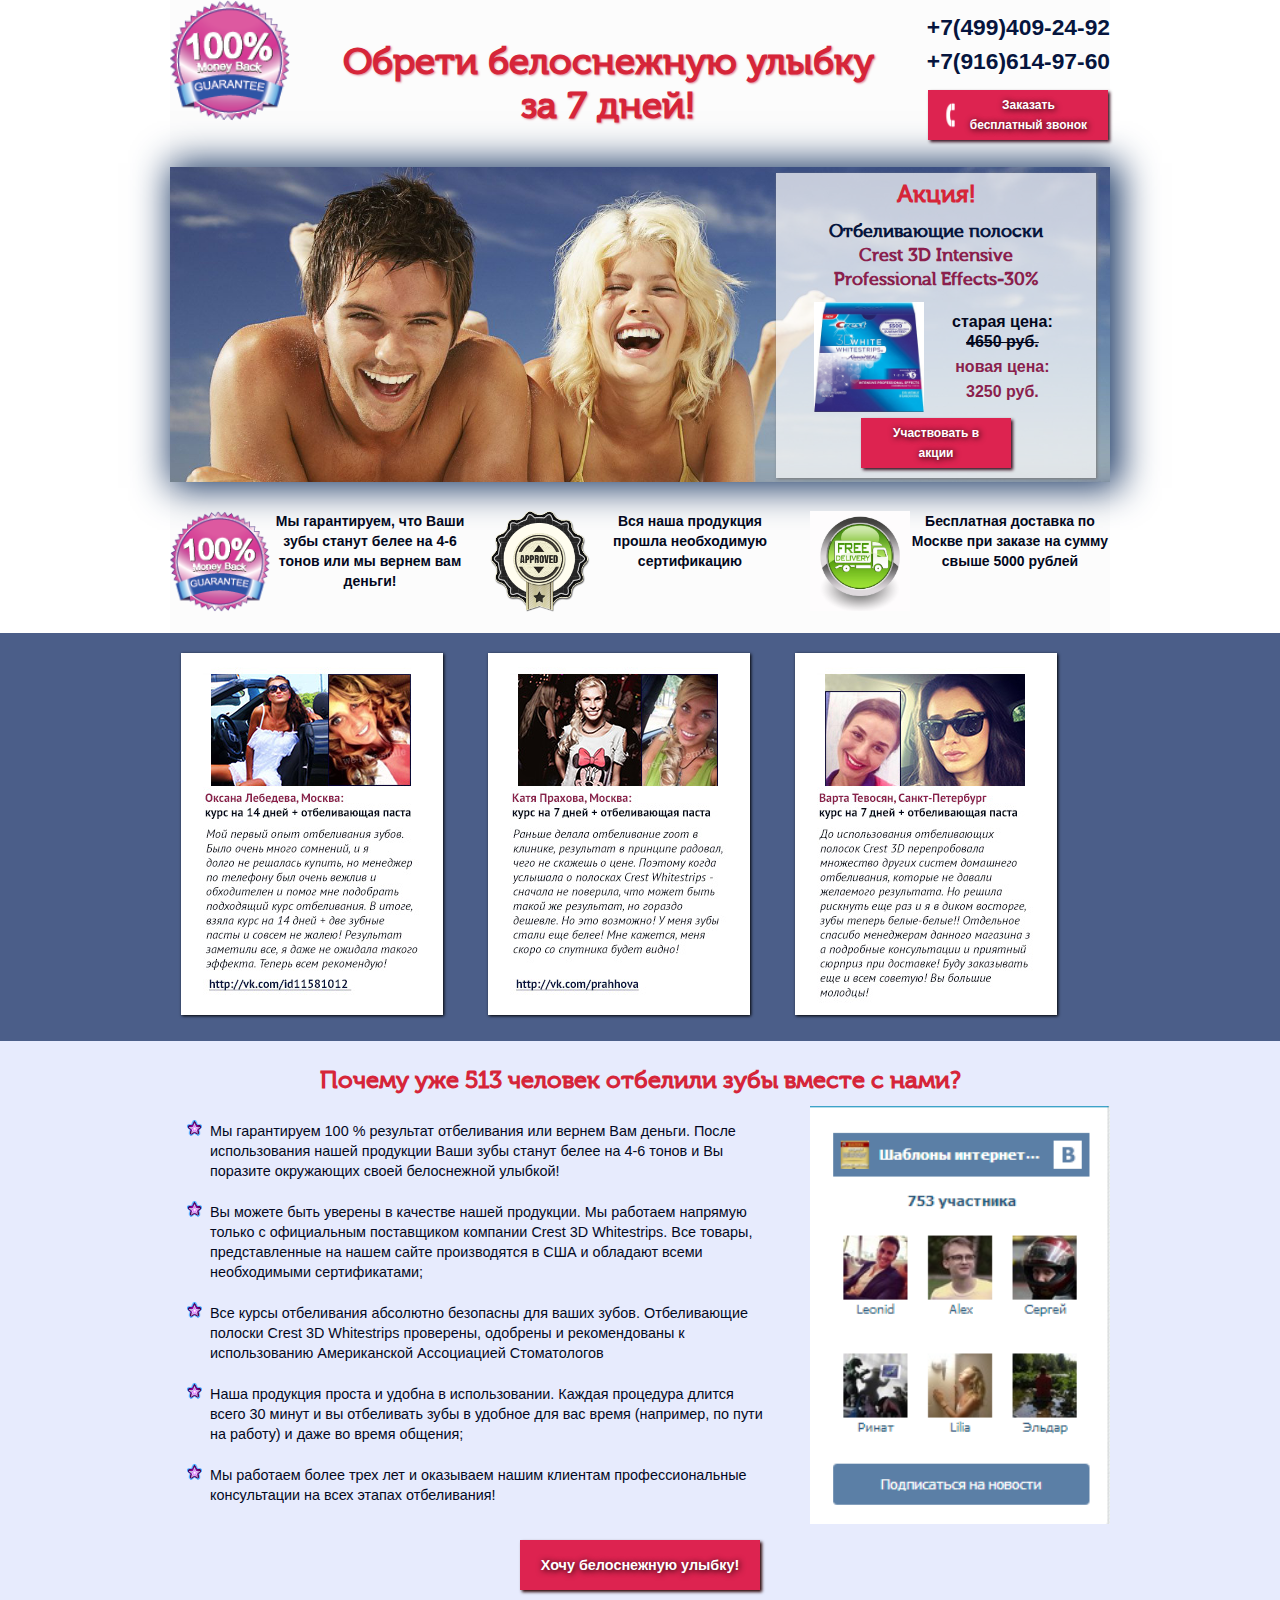
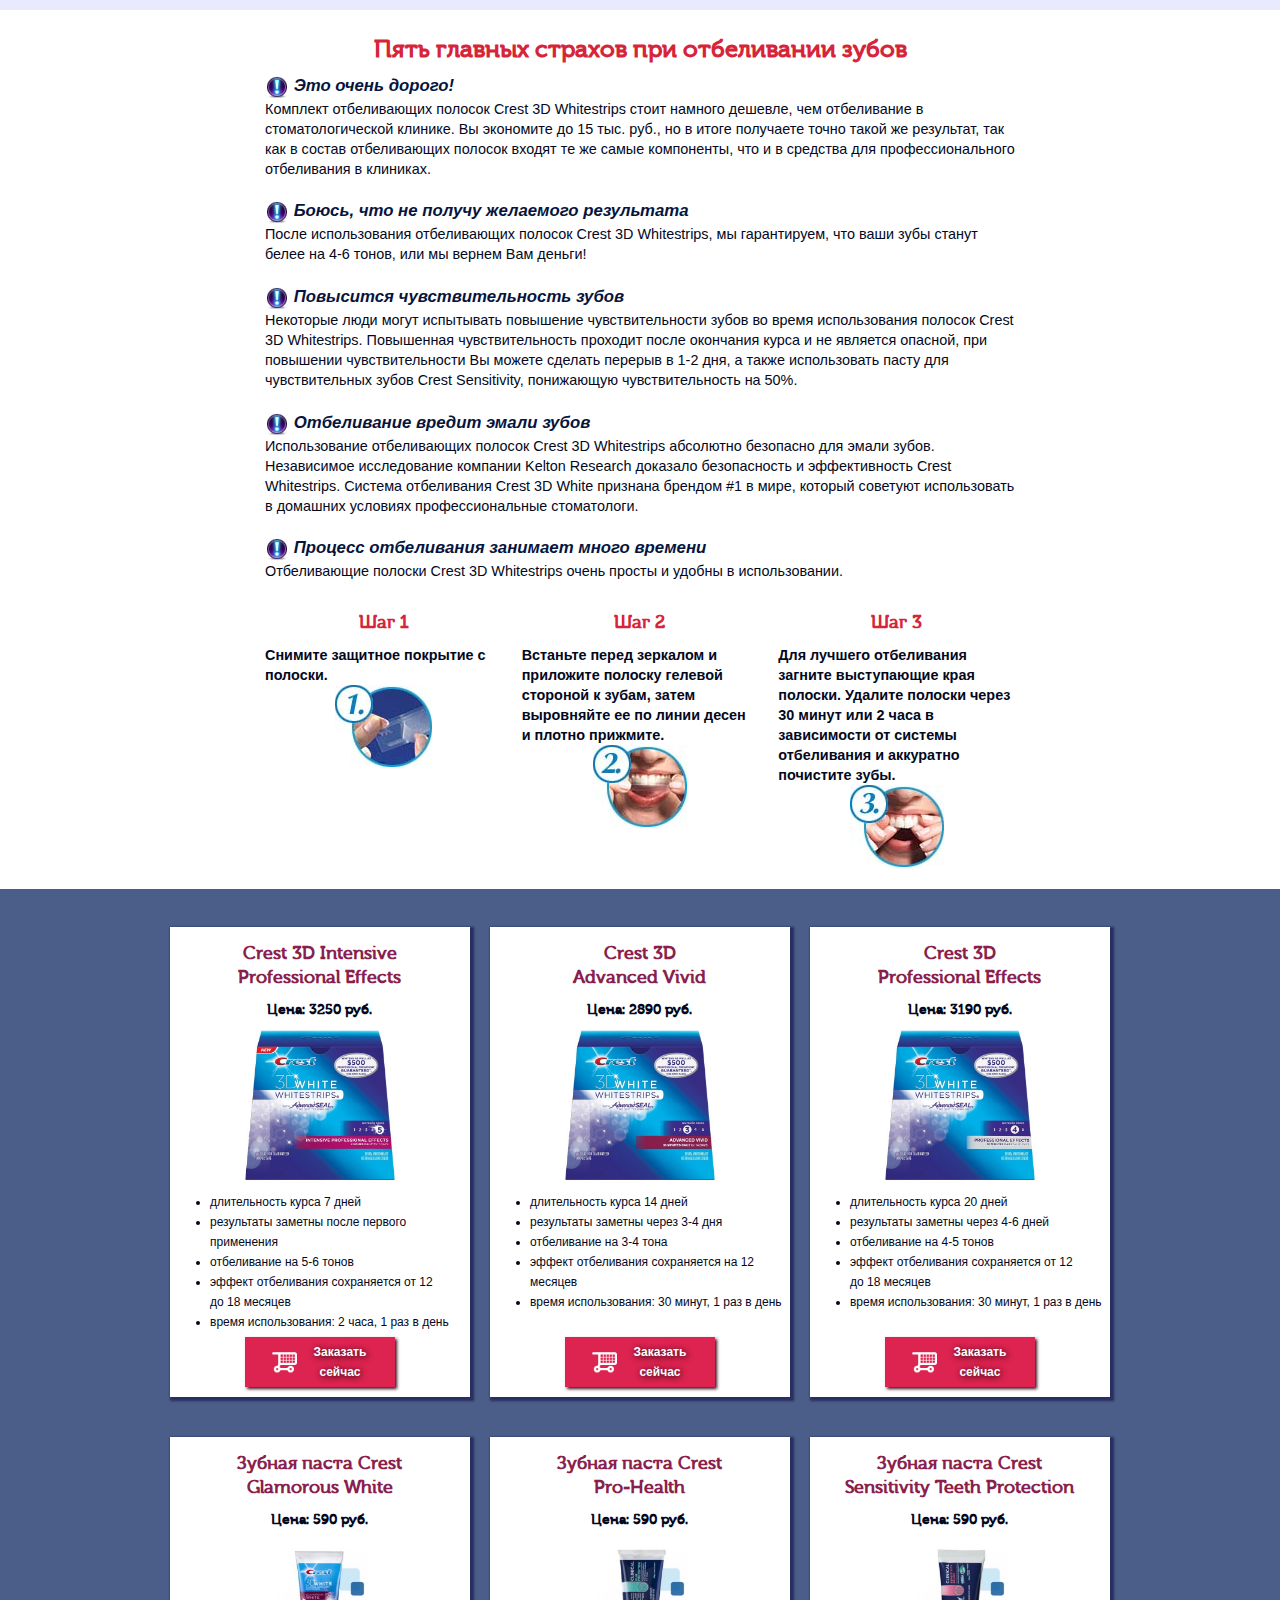
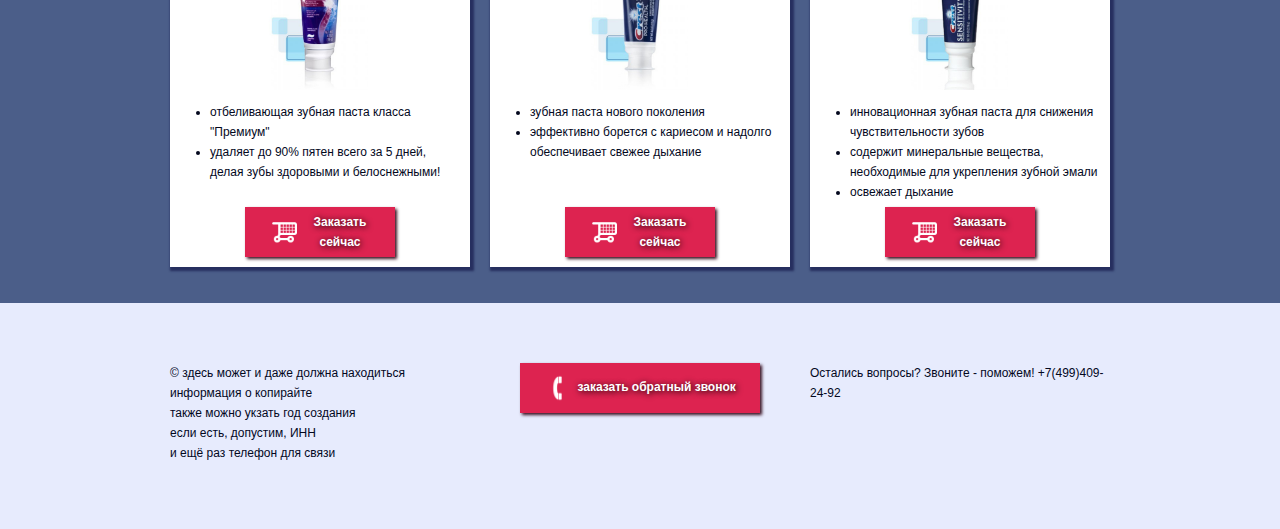
==== index.html @ 7b26b6dc "Small fixes" ====
<!DOCTYPE html>
<!-- This site was created in Webflow. http://www.webflow.com--><!-- Last Published: Mon Sep 09 2013 11:06:18 GMT+0000 (UTC) -->
<html data-wf-site="522b3b4f90df96a2040003b8">
	<head>
		<meta charset="utf-8">
		<title>WhiteStripes</title>
		<meta name="description" content="">
		<meta name="viewport" content="width=device-width, initial-scale=1.0">
		<link rel="stylesheet" type="text/css" href="css/normalize.css">
		<link rel="stylesheet" type="text/css" href="css/webflow.css">
		<link rel="stylesheet" type="text/css" href="css/whitestripes.webflow.css">
		<link rel="icon" type="image/x-icon" href="https://y7v4p6k4.ssl.hwcdn.net/placeholder/favicon.ico">
		<link rel="stylesheet" type="text/css" href="css/counter.css" />
		<link href='http://fonts.googleapis.com/css?family=Scada:400italic,700italic,400,700&subset=latin,cyrillic,latin-ext' rel='stylesheet' type='text/css'>

		<script type="text/javascript" src="js/jquery-1.10.2.js"></script>

		<script type="text/javascript" src="js/webflow.js"></script>
		<script type="text/javascript" src="js/flipcounter.js"></script>

	</head><body>
	<section>
		<div class="w-container content up">
			<header class="w-clearfix header">
				<img class="logo" src="images/guarantee.png" width="120" alt="logo.jpg">
				<div class="connection">
					<a class="phone-link" href="callto:84994092492">+7(499)409-24-92</a>
					<br/>
					<a class="phone-link" href="callto:89166149760">+7(916)614-97-60</a>

					<div class="phone-button button">
						<a href="#">
							<img src="images/buttons/phone.png" width="30">
								Заказать бесплатный звонок	
						</a>
					</div>
				</div>
				<h1 class="slogan"> Обрети белоснежную улыбку<br> за 7 дней!</h1>
			</header>
			<div class="w-clearfix presentation">
				<div class="action">
					<h3>Акция!</h3>
					<h4 class="action-head"> Отбеливающие полоски<br/> 
					<span class="accent">Crest 3D Intensive <br>Professional Effects<strong>-30%</strong></span></h4>
					<img class="action-trigger" src="images/1.jpg" height="110" alt="3.jpg">

					<div class="actions w-clearfix">
						<div class="action-text">старая цена: <p class="old-price">4650 руб.</p>
							<p class="new-price">новая цена: </p><p class="new-price">3250 руб.</p></div>
					</div>
					<div class="button">
						<a href="#">
							Участвовать в акции
						</a>
					</div>
				</div>
			</div>
			<div class="w-row bonuses">
				<div class="w-col w-col-4 w-clearfix">
					<img class="bonus-face" src="images/guarantee.png" width="100" alt="phone%20rebel.jpg">
					<div class="guarantee">Мы гарантируем, что Ваши зубы 
						станут белее на 4-6 тонов или
						мы вернем вам деньги!</div>
				</div>
				<div class="w-col w-col-4 w-clearfix">
					<img class="bonus-face" src="images/sertif.png" width="100" alt="sertif.png">
					<div class="guarantee">Вся наша продукция прошла необходимую сертификацию</div>
				</div>
				<div class="w-col w-col-4 w-clearfix">
					<img class="bonus-face" src="images/delivery1.png" width="100" alt="phone%20rebel.jpg">
					<div class="guarantee">Бесплатная доставка по Москве при заказе на сумму свыше 5000 рублей</div>
				</div>
			</div>
		</div>
	</section>
	<section class="feedfon">
		<div class="w-container content feedbackslide">
			<div class="w-hidden-small w-hidden-tiny feedback">
				<img class="feed-face" src="images/feedback/small/feedsample1.jpg" alt="client2.jpg">
			</div>
			<div class="feedback">
				<img class="feed-face" src="images/feedback/small/feedsample2.jpg" alt="client2.jpg">
			</div>
			<div class="w-hidden-small w-hidden-tiny feedback">
				<img class="feed-face" src="images/feedback/small/feedsample3.jpg" alt="client2.jpg">
			</div>
		</div>
	</section>
	<section class="why513">
		<div class="w-container content advantages-container">
			<div>
				<h3>Почему уже 513 человек отбелили зубы вместе с нами?</h3>
				<div class="w-row ">
					<div class="w-col w-col-8 w-clearfix">
						<div class="w-embed adv-list">
							<ul class="advantages">
								<li>Мы гарантируем 100 % результат отбеливания или вернем Вам деньги. После использования нашей продукции Ваши зубы станут белее на 4-6 тонов и Вы поразите окружающих своей белоснежной улыбкой!</li>
								<br>
								<li>Вы можете быть уверены в качестве нашей продукции. Мы работаем напрямую только с официальным поставщиком компании Crest 3D Whitestrips. Все товары, представленные на нашем сайте производятся в США и обладают всеми необходимыми сертификатами;</li>
								<br>
								<li>Все курсы отбеливания абсолютно безопасны для ваших зубов. Отбеливающие полоски Crest 3D Whitestrips проверены, одобрены и рекомендованы к использованию Американской Ассоциацией Стоматологов</li>
								<br>
								<li>Наша продукция проста и удобна в использовании. Каждая процедура длится всего 30 минут и вы отбеливать зубы в удобное для вас время (например, по пути на работу) и даже во время общения;</li>
								<br>
								<li>Мы работаем более трех лет и оказываем нашим клиентам профессиональные консультации на всех этапах отбеливания!</li>
								<br>
							</ul>
						</div>
					</div>
					<div class="w-col w-col-4 w-clearfix group">
						<img class="group" src="images/vkgroup.png" width="300" alt="vkgroup.png">
					</div>
				</div>
			</div>
			<div class="button catalog-button">
				<a href="#">
					Хочу белоснежную улыбку!
				</a>
			</div>
		</div>
	</section>
	<section>
		<div class="w-container content fears w-clearfix">
			<h3>Пять главных страхов при отбеливании зубов</h3>
			<div class="problem">
				<div><img src="images/exclamation.png"> Это очень дорого!</div>
			</div>
			<div class="solution">
				<div>Комплект отбеливающих полосок Crest 3D Whitestrips стоит намного дешевле, чем отбеливание в стоматологической клинике. Вы экономите до 15 тыс. руб., но в итоге получаете точно такой же результат, так как в состав отбеливающих полосок входят те же самые компоненты, что и в средства для профессионального отбеливания в клиниках.</div>
			</div>
			<div class="problem">
				<div><img src="images/exclamation.png"> Боюсь, что не получу желаемого результата</div>
			</div>
			<div class="solution">
				<div>После использования отбеливающих полосок Crest 3D Whitestrips, мы гарантируем, что ваши зубы станут белее на 4-6 тонов, или мы вернем Вам деньги!</div>
			</div>
			<div class="problem">
				<div><img src="images/exclamation.png"> Повысится чувствительность зубов</div>
			</div>
			<div class="solution">
				<div>Некоторые люди могут испытывать повышение чувствительности зубов во время использования полосок Crest 3D Whitestrips. Повышенная чувствительность проходит после окончания курса и не является опасной, при повышении чувствительности Вы можете сделать перерыв в 1-2 дня, а также использовать пасту для чувствительных зубов Crest Sensitivity, понижающую чувствительность на 50%.</div>
			</div>
			<div class="problem">
				<div><img src="images/exclamation.png"> Отбеливание вредит эмали зубов</div>
			</div>
			<div class="solution">
				<div>Использование отбеливающих полосок Crest 3D Whitestrips абсолютно безопасно для эмали зубов. Независимое исследование компании Kelton Research доказало безопасность и эффективность Crest Whitestrips. Система отбеливания Crest 3D White признана брендом #1 в мире, который советуют использовать в домашних условиях профессиональные стоматологи.</div>
			</div>

			<div class="problem">
				<div><img src="images/exclamation.png"> Процесс отбеливания занимает много времени</div>
			</div>
			<div class="solution">
				<div>Отбеливающие полоски Crest 3D Whitestrips очень просты и удобны в использовании. 
					
					</div>

				<div class="w-row steps">
				<div class="w-col w-col-4 good">
					<h4 class="step">Шаг 1</h4>Снимите защитное покрытие с полоски.
					<img class="goods-face" src="images/3steps/1_over.jpg" alt="1step">
				</div>
				<div class="w-col w-col-4 good">
					<h4 class="step">Шаг 2</h4>Встаньте перед зеркалом и приложите полоску гелевой стороной к зубам, затем выровняйте ее по линии десен и плотно прижмите.
					<img class="goods-face" src="images/3steps/2_over.jpg" alt="2.jpg">
				</div>
				<div class="w-col w-col-4 good">
					<h4 class="step">Шаг 3</h4>Для лучшего отбеливания загните выступающие края полоски. Удалите полоски через 30 минут или 2 часа в зависимости от системы отбеливания и аккуратно почистите зубы.
					<img class="goods-face" src="images/3steps/3_over.jpg" alt="7FJ2EWwny6s.jpg">
				</div>
			</div>

			</div>
		</div>
	</section>
	<section class="allgoods">
		<div class="w-container content goods-container">
		<div class="goods">
			<div class="w-row">
				<div class="w-col w-col-4 good">
					<div class="card">
						<h4>Crest 3D Intensive</br>
						Professional Effects</h4>
						<h5>Цена: 3250 руб.</h5>
						<img class="goods-face" src="images/1.jpg" height="150" alt="3.jpg">
						<div class="w-embed">
							<ul>
								<li>длительность курса 7 дней</li>
								<li>результаты заметны после первого применения</li>
								<li>отбеливание на 5-6 тонов</li>
								<li>эффект отбеливания сохраняется от 12<br/>
								 до 18 месяцев</li>
								<li>время использования: 2 часа, 1 раз в день</li>
							</ul>
						</div>
						<div class="button">
							<a href="#">
								<img src="images/buttons/cart.png" width="30">

								Заказать сейчас
							</a>
						</div>
					</div>
				</div>
				<div class="w-col w-col-4 good">
					<div class="card">
						<h4>Crest 3D</br>
						 Advanced Vivid</h4>
						<h5>Цена: 2890 руб.</h5>
						<img class="goods-face" src="images/3.jpg" height="150" alt="2.jpg">
						<div class="w-embed">
							<ul>
								<li>длительность курса 14 дней</li>
								<li>результаты заметны через 3-4 дня</li>
								<li>отбеливание на 3-4 тона</li>
								<li>эффект отбеливания сохраняется на 12 месяцев</li>
								<li>время использования: 30 минут, 1 раз в день</li>
							</ul>
						</div>
						<div class="button">
							<a href="#">
								<img src="images/buttons/cart.png" width="30">

								Заказать сейчас
							</a>
						</div>
					</div>
				</div>
				<div class="w-col w-col-4 good">
					<div class="card">
						<h4>Crest 3D</br> 
						Professional Effects</h4>
						<h5>Цена: 3190 руб.</h5>
						<img class="goods-face" src="images/2.jpg" height="150" alt="7FJ2EWwny6s.jpg">
						<div class="w-embed">
							<ul>
								<li>длительность курса 20 дней</li>
								<li>результаты заметны через 4-6 дней</li>
								<li>отбеливание на 4-5 тонов</li>
								<li>эффект отбеливания сохраняется от 12<br/>
								 до 18 месяцев</li>
								<li>время использования: 30 минут, 1 раз в день</li>
							</ul>
						</div>
						<div class="button">
							<a  href="#">
								<img src="images/buttons/cart.png" width="30">

								Заказать сейчас

							</a>
						</div>
					</div>
				</div>
			</div>
		</div>
		<div class="goods2">
			<div class="w-row">
				<div class="w-col w-col-4 good">
						<div class="card">
						<h4>Зубная паста Crest</br> 
						Glamorous White</h4>
						<h5>Цена: 590 руб.</h5>
						<img class="goods-face" src="images/6.jpg" height="150" alt="6.jpg">
							<div class="w-embed">
								<ul>
									<li>отбеливающая зубная паста класса "Премиум"</li>
									<li>удаляет до 90% пятен всего за 5 дней,<br/>
									 делая зубы здоровыми и белоснежными!</li>
								</ul>
							</div>
						<div class="button">
							<a  href="#">
								<img src="images/buttons/cart.png" width="30">

						 		Заказать сейчас
						 	</a>
						 </div>
					</div>
				</div>

				<div class="w-col w-col-4 good">
					<div class="card">
						<h4>Зубная паста Crest</br> 
						Pro-Health</h4>
						<h5>Цена: 590 руб.</h5>
						<img class="goods-face" src="images/5.jpg" height="150" alt="5.jpg">
						<div class="w-embed">
							<ul>
								<li>зубная паста нового поколения</li>
								<li>эффективно борется с кариесом и надолго обеспечивает свежее дыхание</li>
							</ul>
						</div>
						<div class="button">
							<a href="#">
								<img src="images/buttons/cart.png" width="30">

								Заказать сейчас
							</a>
						</div>
					</div>
				</div>

				<div class="w-col w-col-4 good">
					<div class="card">
						<h4>Зубная паста Crest</br> 
						Sensitivity Teeth Protection</h4>
						<h5>Цена: 590 руб.</h5>
						<img class="goods-face" src="images/4.jpg" height="150" alt="4.jpg">
						<div class="w-embed">
							<ul>
								<li>инновационная зубная паста для снижения чувствительности зубов</li>
								<li>содержит минеральные вещества, необходимые для укрепления зубной эмали</li>
								<li>освежает дыхание</li>
							</ul>
						</div>
						<div class="button">
							<a  href="#">
								<img src="images/buttons/cart.png" width="30">

								Заказать сейчас
							</a>
						</div>
					</div>
				</div>
			</div>
		</div>
		</div>
	</section>

	<footer class="footer">
		<div class="w-container">
		
			<div class="w-row">
				<div class="w-col w-col-4">
					© здесь может и даже должна находиться информация о копирайте<br/>
					также можно укзать год создания<br/>
					если есть, допустим, ИНН<br/>
					и ещё раз телефон для связи<br/>
				</div>

				<div class="w-col w-col-4">
					<div class="back-call button">
						<a  href="#">
							<img src="images/buttons/phone.png" width="30">
							заказать обратный звонок
						</a>
					</div>
				</div>
				<div class="w-col w-col-4">
					Остались вопросы? Звоните - поможем!
					+7(499)409-24-92
				</div>
			</div>
		</div>
	</footer>
	<script type="text/javascript">
	//<![CDATA[

	//]]>
	</script>
</body>
</html>
---- css/webflow.css ----
* {
    -moz-box-sizing: border-box;
    box-sizing: border-box;
}
body { margin: 0 }
img {
    max-width: 100%;
    vertical-align: middle;
    display: inline-block;
}
.w-block { display: block }
.w-inline-block { display: inline-block }
.w-clearfix:before,
.w-clearfix:after {
    display: table;
    content: '';
    line-height: 0;
}
.w-clearfix:after { clear: both }
.w-hidden { display: none }
.w-video {
    width: 100%;
    position: relative;
    padding: 0;
}
.w-video iframe,
.w-video object,
.w-video embed {
    position: absolute;
    top: 0;
    left: 0;
    width: 100%;
    height: 100%;
}
h1,
h2,
h3,
h4,
h5,
h6 { margin: 0 }
p { margin: 0 }
blockquote { margin: 0 }
fieldset {
    padding: 0;
    margin: 0;
    border: 0;
}
label {
    display: block;
    margin-bottom: 5px;
    font-weight: bold;
}
button,
html input[type="button"],
input[type="reset"],
input[type="submit"] {
    cursor: pointer;
    -webkit-appearance: button;
}
.w-form { margin: 0 0 15px }
.w-form-done {
    display: none;
    padding: 10px;
    background-color: #dbffd1;
}
.w-form-done-show { display: block }
.w-form-fail {
    display: none;
    margin-top: 10px;
    padding: 10px;
    background-color: #ffdede;
}
.w-form-fail-show { display: block }
.w-input {
    display: block;
    width: 100%;
    height: 38px;
    padding: 8px 12px;
    margin-bottom: 10px;
    font-size: 14px;
    line-height: 1.428571429;
    color: #555555;
    vertical-align: middle;
    background-color: #ffffff;
    border: 1px solid #cccccc;
    box-shadow: inset 0 1px 1px rgba(0,0,0,0.075);
}
.w-input:-moz-placeholder { color: #999 }
.w-input::-moz-placeholder { color: #999 }
.w-input:-ms-input-placeholder { color: #999 }
.w-input::-webkit-input-placeholder { color: #999 }
.w-input:focus {
    border-color: rgba(82,168,236,0.8);
    outline: 0;
    box-shadow: inset 0 1px 1px rgba(0,0,0,0.075),0 0 8px rgba(82,168,236,0.6);
}
.w-input[disabled],
.w-input[readonly],
fieldset[disabled] .w-input {
    cursor: not-allowed;
    background-color: #eeeeee;
}
textarea.w-input { height: auto }
.w-button {
    display: inline-block;
    padding: 12px;
    background-color: black;
    color: white;
    border: 0;
    line-height: inherit;
}
.w-container {
    margin-left: auto;
    margin-right: auto;
    max-width: 940px;
}
.w-container:before,
.w-container:after {
    display: table;
    content: '';
    line-height: 0;
}
.w-container:after { clear: both }
.w-container .w-row {
    margin-left: -10px;
    margin-right: -10px;
}
.w-row:before,
.w-row:after {
    display: table;
    content: '';
    line-height: 0;
}
.w-row:after { clear: both }
.w-row .w-row {
    margin-left: 0;
    margin-right: 0;
}
.w-col {
    position: relative;
    float: left;
    width: 100%;
    min-height: 1px;
    padding-left: 10px;
    padding-right: 10px;
}
.w-col .w-col {
    padding-left: 0;
    padding-right: 0;
}
.w-col-1 { width: 8.333333333333332% }
.w-col-2 { width: 16.666666666666664% }
.w-col-3 { width: 25% }
.w-col-4 { width: 33.33333333333333% }
.w-col-5 { width: 41.66666666666667% }
.w-col-6 { width: 50% }
.w-col-7 { width: 58.333333333333336% }
.w-col-8 { width: 66.66666666666666% }
.w-col-9 { width: 75% }
.w-col-10 { width: 83.33333333333334% }
.w-col-11 { width: 91.66666666666666% }
.w-col-12 { width: 100% }
.w-col-push-1 { left: 8.333333333333332% }
.w-col-push-2 { left: 16.666666666666664% }
.w-col-push-3 { left: 25% }
.w-col-push-4 { left: 33.33333333333333% }
.w-col-push-5 { left: 41.66666666666667% }
.w-col-push-6 { left: 50% }
.w-col-push-7 { left: 58.333333333333336% }
.w-col-push-8 { left: 66.66666666666666% }
.w-col-push-9 { left: 75% }
.w-col-push-10 { left: 83.33333333333334% }
.w-col-push-11 { left: 91.66666666666666% }
.w-col-pull-1 { right: 8.333333333333332% }
.w-col-pull-2 { right: 16.666666666666664% }
.w-col-pull-3 { right: 25% }
.w-col-pull-4 { right: 33.33333333333333% }
.w-col-pull-5 { right: 41.66666666666667% }
.w-col-pull-6 { right: 50% }
.w-col-pull-7 { right: 58.333333333333336% }
.w-col-pull-8 { right: 66.66666666666666% }
.w-col-pull-9 { right: 75% }
.w-col-pull-10 { right: 83.33333333333334% }
.w-col-pull-11 { right: 91.66666666666666% }
.w-col-offset-1 { margin-left: 8.333333333333332% }
.w-col-offset-2 { margin-left: 16.666666666666664% }
.w-col-offset-3 { margin-left: 25% }
.w-col-offset-4 { margin-left: 33.33333333333333% }
.w-col-offset-5 { margin-left: 41.66666666666667% }
.w-col-offset-6 { margin-left: 50% }
.w-col-offset-7 { margin-left: 58.333333333333336% }
.w-col-offset-8 { margin-left: 66.66666666666666% }
.w-col-offset-9 { margin-left: 75% }
.w-col-offset-10 { margin-left: 83.33333333333334% }
.w-col-offset-11 { margin-left: 91.66666666666666% }
.w-hidden-main { display: none !important }
@media screen and (max-width:991px) { 
	.w-container { max-width: 728px }
	.w-hidden-main { display: inherit !important }
	.w-hidden-medium { display: none !important }
	.w-col-medium-1 { width: 8.333333333333332% }
	.w-col-medium-2 { width: 16.666666666666664% }
	.w-col-medium-3 { width: 25% }
	.w-col-medium-4 { width: 33.33333333333333% }
	.w-col-medium-5 { width: 41.66666666666667% }
	.w-col-medium-6 { width: 50% }
	.w-col-medium-7 { width: 58.333333333333336% }
	.w-col-medium-8 { width: 66.66666666666666% }
	.w-col-medium-9 { width: 75% }
	.w-col-medium-10 { width: 83.33333333333334% }
	.w-col-medium-11 { width: 91.66666666666666% }
	.w-col-medium-12 { width: 100% }
	.w-col-medium-push-1 { left: 8.333333333333332% }
	.w-col-medium-push-2 { left: 16.666666666666664% }
	.w-col-medium-push-3 { left: 25% }
	.w-col-medium-push-4 { left: 33.33333333333333% }
	.w-col-medium-push-5 { left: 41.66666666666667% }
	.w-col-medium-push-6 { left: 50% }
	.w-col-medium-push-7 { left: 58.333333333333336% }
	.w-col-medium-push-8 { left: 66.66666666666666% }
	.w-col-medium-push-9 { left: 75% }
	.w-col-medium-push-10 { left: 83.33333333333334% }
	.w-col-medium-push-11 { left: 91.66666666666666% }
	.w-col-medium-pull-1 { right: 8.333333333333332% }
	.w-col-medium-pull-2 { right: 16.666666666666664% }
	.w-col-medium-pull-3 { right: 25% }
	.w-col-medium-pull-4 { right: 33.33333333333333% }
	.w-col-medium-pull-5 { right: 41.66666666666667% }
	.w-col-medium-pull-6 { right: 50% }
	.w-col-medium-pull-7 { right: 58.333333333333336% }
	.w-col-medium-pull-8 { right: 66.66666666666666% }
	.w-col-medium-pull-9 { right: 75% }
	.w-col-medium-pull-10 { right: 83.33333333333334% }
	.w-col-medium-pull-11 { right: 91.66666666666666% }
	.w-col-medium-offset-1 { margin-left: 8.333333333333332% }
	.w-col-medium-offset-2 { margin-left: 16.666666666666664% }
	.w-col-medium-offset-3 { margin-left: 25% }
	.w-col-medium-offset-4 { margin-left: 33.33333333333333% }
	.w-col-medium-offset-5 { margin-left: 41.66666666666667% }
	.w-col-medium-offset-6 { margin-left: 50% }
	.w-col-medium-offset-7 { margin-left: 58.333333333333336% }
	.w-col-medium-offset-8 { margin-left: 66.66666666666666% }
	.w-col-medium-offset-9 { margin-left: 75% }
	.w-col-medium-offset-10 { margin-left: 83.33333333333334% }
	.w-col-medium-offset-11 { margin-left: 91.66666666666666% }
}
@media screen and (max-width:767px) { 
	.w-hidden-main { display: inherit !important }
	.w-hidden-medium { display: inherit !important }
	.w-hidden-small { display: none !important }
	.w-row,
	.w-container .w-row {
	    margin-left: 0;
	    margin-right: 0;
	}
	.w-col {
	    width: 100%;
	    left: auto;
	    right: auto;
	}
	.w-col-small-3 { width: 25% }
	.w-col-small-4 { width: 33.33333333333333% }
	.w-col-small-6 { width: 50% }
	.w-col-small-push-1 { left: 8.333333333333332% }
	.w-col-small-push-2 { left: 16.666666666666664% }
	.w-col-small-push-3 { left: 25% }
	.w-col-small-push-4 { left: 33.33333333333333% }
	.w-col-small-push-5 { left: 41.66666666666667% }
	.w-col-small-push-6 { left: 50% }
	.w-col-small-push-7 { left: 58.333333333333336% }
	.w-col-small-push-8 { left: 66.66666666666666% }
	.w-col-small-push-9 { left: 75% }
	.w-col-small-push-10 { left: 83.33333333333334% }
	.w-col-small-push-11 { left: 91.66666666666666% }
	.w-col-small-pull-1 { right: 8.333333333333332% }
	.w-col-small-pull-2 { right: 16.666666666666664% }
	.w-col-small-pull-3 { right: 25% }
	.w-col-small-pull-4 { right: 33.33333333333333% }
	.w-col-small-pull-5 { right: 41.66666666666667% }
	.w-col-small-pull-6 { right: 50% }
	.w-col-small-pull-7 { right: 58.333333333333336% }
	.w-col-small-pull-8 { right: 66.66666666666666% }
	.w-col-small-pull-9 { right: 75% }
	.w-col-small-pull-10 { right: 83.33333333333334% }
	.w-col-small-pull-11 { right: 91.66666666666666% }
	.w-col-small-offset-1 { margin-left: 8.333333333333332% }
	.w-col-small-offset-2 { margin-left: 16.666666666666664% }
	.w-col-small-offset-3 { margin-left: 25% }
	.w-col-small-offset-4 { margin-left: 33.33333333333333% }
	.w-col-small-offset-5 { margin-left: 41.66666666666667% }
	.w-col-small-offset-6 { margin-left: 50% }
	.w-col-small-offset-7 { margin-left: 58.333333333333336% }
	.w-col-small-offset-8 { margin-left: 66.66666666666666% }
	.w-col-small-offset-9 { margin-left: 75% }
	.w-col-small-offset-10 { margin-left: 83.33333333333334% }
	.w-col-small-offset-11 { margin-left: 91.66666666666666% }
}
@media screen and (max-width:479px) { 
	.w-container { max-width: none }
	.w-hidden-main { display: inherit !important }
	.w-hidden-medium { display: inherit !important }
	.w-hidden-small { display: inherit !important }
	.w-hidden-tiny { display: none !important }
	.w-col { width: 100% }
	.w-col-tiny-3 { width: 25% }
	.w-col-tiny-4 { width: 33.33333333333333% }
	.w-col-tiny-6 { width: 50% }
	.w-col-tiny-push-1 { left: 8.333333333333332% }
	.w-col-tiny-push-2 { left: 16.666666666666664% }
	.w-col-tiny-push-3 { left: 25% }
	.w-col-tiny-push-4 { left: 33.33333333333333% }
	.w-col-tiny-push-5 { left: 41.66666666666667% }
	.w-col-tiny-push-6 { left: 50% }
	.w-col-tiny-push-7 { left: 58.333333333333336% }
	.w-col-tiny-push-8 { left: 66.66666666666666% }
	.w-col-tiny-push-9 { left: 75% }
	.w-col-tiny-push-10 { left: 83.33333333333334% }
	.w-col-tiny-push-11 { left: 91.66666666666666% }
	.w-col-tiny-pull-1 { right: 8.333333333333332% }
	.w-col-tiny-pull-2 { right: 16.666666666666664% }
	.w-col-tiny-pull-3 { right: 25% }
	.w-col-tiny-pull-4 { right: 33.33333333333333% }
	.w-col-tiny-pull-5 { right: 41.66666666666667% }
	.w-col-tiny-pull-6 { right: 50% }
	.w-col-tiny-pull-7 { right: 58.333333333333336% }
	.w-col-tiny-pull-8 { right: 66.66666666666666% }
	.w-col-tiny-pull-9 { right: 75% }
	.w-col-tiny-pull-10 { right: 83.33333333333334% }
	.w-col-tiny-pull-11 { right: 91.66666666666666% }
	.w-col-tiny-offset-1 { margin-left: 8.333333333333332% }
	.w-col-tiny-offset-2 { margin-left: 16.666666666666664% }
	.w-col-tiny-offset-3 { margin-left: 25% }
	.w-col-tiny-offset-4 { margin-left: 33.33333333333333% }
	.w-col-tiny-offset-5 { margin-left: 41.66666666666667% }
	.w-col-tiny-offset-6 { margin-left: 50% }
	.w-col-tiny-offset-7 { margin-left: 58.333333333333336% }
	.w-col-tiny-offset-8 { margin-left: 66.66666666666666% }
	.w-col-tiny-offset-9 { margin-left: 75% }
	.w-col-tiny-offset-10 { margin-left: 83.33333333333334% }
	.w-col-tiny-offset-11 { margin-left: 91.66666666666666% }
}
---- css/whitestripes.webflow.css ----
/* Generated by Font Squirrel (http://www.fontsquirrel.com) on September 12, 2013 */



@font-face {
    font-family: 'museo_cyrl500';
    src: url('../fonts/museo_cyrillic-webfont.eot');
    src: url('../fonts/museo_cyrillic-webfont.eot?#iefix') format('embedded-opentype'),
         url('../fonts/museo_cyrillic-webfont.woff') format('woff'),
         url('../fonts/museo_cyrillic-webfont.ttf') format('truetype');
    font-weight: normal;
    font-style: normal;

}



h1, h2, h3, h4, h5, h6 {
	font-family: 'museo_cyrl500';

}
body {
	font-family:'Helvetica Neue', Helvetica, Arial, sans-serif;
	color: #03081D;
	font-size: 12px;
	line-height: 20px;
}
h1 {
	margin: 10px 0px;
	float: none;
	font-size: 38px;
	line-height: 44px;
	font-weight: 700;
}
h2 {
	margin: 10px 0px;
	color: #8a1f4d;
	font-size: 32px;
	line-height: 36px;
	font-weight: 700;
}
h3 {
	margin: 25px 0px 10px;
	color: #d62539;
	font-size: 24px;
	line-height: 30px;
	font-weight: 700;
	text-align: center;
}
h4 {
	display: block;
	margin: 10px auto;
	font-size: 18px;
	line-height: 24px;
	font-weight: 700;
	color: #8a1f4d;
	text-align: center;
}
h5 {
	margin: 10px 0px;
	font-size: 14px;
	line-height: 20px;
	font-weight: 700;
	text-align: center;
}
h6 {
	margin: 10px 0px;
	font-size: 12px;
	line-height: 18px;
	font-weight: 700;
}
p {
	margin-bottom: 5px;
	text-decoration: none;
}

.button {
	position: static;
	vertical-align: middle;
	display: block;

	width: 150px;
	height: 50px;
	margin-right: auto;
	margin-left: auto;
	float: none;
	clear: none;
	border-radius: 0px;
	background-color: #dd2350;
	box-shadow: rgba(46, 3, 20, 0.95) 2px 2px 3px 0px;
}

.button a {
	vertical-align: middle;
	display: table-cell;
	color: white;
	font-weight: 700;
	text-align: center;
	letter-spacing: 0px;
	text-decoration: none;
	text-shadow: black 1px 1px 6px;
	width: 150px;
	height: 50px;
	padding: 4px 15px;

}





.vk {
	float: left;
}
.vkgroup {
	float: none;
}
.group {
	display: block;
	margin-right: auto;
	margin-left: auto;
	float: right;
}
.bonus-face {
	float: left;
}
.adv-list {
	padding-right: 20px;
	float: left;
}

.action-head {
	margin-top: 1px;
	color: #06153d;
}
@media (max-width: 991px) {
	.button.catalog-button {
		box-shadow: #290000 1px 1px 3px 0px;
		font-weight: 700;
		text-shadow: black 1px 1px 6px;
	}
	.group {
		box-shadow: none;
	}
}
@media (max-width: 767px) {
	.presentation {
		background-image: url(../images/facehead.png);
		background-position: 11% 109px;
	}
	.group {
		text-align: left;
	}
}
@media (max-width: 479px) {
}



/** header */
	.header {
		margin-bottom: 27px;
	}

	.logo {
		float: left;
	}
	.slogan {
		display: block;
		overflow: hidden;
		margin-right: 1px;
		margin-left: 38px;
		padding-right: 35px;
		padding-left: 35px;
		background-image: none;
		font-family: 'museo_cyrl500', 'Helvetica Neue', Helvetica, Arial, sans-serif;
		color: #d62539;
		font-size: 3.1em;
		text-transform: none;
		margin-top: 1.1em;
		text-shadow: 1px 1px 2px rgba(192, 26, 59, 0.5);
		text-align: center;
	}
	.phone-link {
		text-decoration: none;
		font-size: 1.9em;
		color: #06153e;
		font-weight: bold;
		line-height: 1.5em;
	}

	.connection {
		float: right;
		margin-top: 0.8em;
	}

	.phone-button {
		width: 180px;
		margin-top: 1em;
	}

	.phone-button a {
		width: 170px;
		padding: 4px 9px;
	}

	.phone-button a img {
		display: inline-block;
		float: left;
		margin-top: 5px;
	}

/** presentation */
	.up {
		background-color: #fcfcfc;
		box-shadow: white 0px 0px 6px 0px;
	}

	.presentation {
		width: auto;
		height: 315px;
		background-image: url(../images/sl2.jpg);
		background-size: 960px;
		background-repeat: no-repeat no-repeat;
		box-shadow: #183663 5px 1px 35px 5px;
	}
	.action {
		position: static;
		margin: 6px 14px -1px 0px;
		padding: 2px 15px 10px;
		float: right;
		background-color: rgba(255, 255, 255, 0.70);
		box-shadow: #787878 1px 1px 3px 0px;
		text-align: center;
		width: 320px;
	}

	.action h3 {
		margin-top: 5px;
	}

	.actions {
		position: static;
		display: block;
	}

	.action-trigger {
		float: left;
		margin-left: 1.9em;
		margin-bottom: 0.5em;
	} 

/** action */
	.action-text {
		padding-top: 10px;
		padding-bottom: 10px;
		font-size: 16px;
		font-weight: 700;
	}

	.new-price {
		color: #8a1f4d;
	}

	.old-price {
		text-decoration: line-through;
	}

	.accent{
		color: #8a1f4d;
	}


/** Fears and conscious */
	.fears {
		max-width: 760px;
		margin: 0 auto;
		padding: 0 5px;
	}

	.problem {
		font-size: 1.4em;
		font-style: italic;
		font-weight: bolder;
		color: #06153e;
	}
	.solution {
		margin-bottom: 1.5em;
		font-size: 1.2em;
	}

	.step {
		color: #d62539;
	}
	
	.steps {
		font-weight: bolder;
	}

/** bonuses */
	.bonuses {
		margin-top: 14px;
		margin-bottom: 21px;
		margin-top: 29px;
	}
	.guarantee {
		float: none;
		font-size: 14px;
		font-weight: 700;
		text-align: center;
	}

/** advantages */
	.advantages {
		font-size: 1.2em;
		list-style: url("../images/starlist.png");

	}

	.why513 {
		background-color: rgb(231, 235, 253);
		padding-bottom: 20px;
	}

	.catalog-button {
		box-shadow: #290000 2px 2px 3px 0px;
		text-shadow: black 1px 1px 6px;
		width: 240px;
	}

	.catalog-button a {
		width: 240px;
		font-size: 1.2em;
	}


/*  feedbacks*/
	.feedback {
		position: static;
		display: inline-block;
		overflow: visible;
		width: auto;
		margin-right: 42px;
		margin-left: 0px;
		padding: 6px;
		float: none;
		clear: none;
		border: 0px solid rgba(46, 31, 18, 0.88);
		background-color: white;
		box-shadow: black 1px 1px 3px 0px;
		text-align: left;
	}
	.feedback.cenetr-feedback {
		width: auto;
	}
	.feedbackslide {
		display: block;
		margin-right: auto;
		margin-left: auto;
		clear: none;
		direction: ltr;
		text-align: center;
		text-indent: 0px;
	}

	.feedfon {
	
		background-color: #4b5e89;
		padding-bottom: 20px;
		padding-top: 20px;
	}

	.feed-text {
		font-style: italic;
	}
	.feed-face {
		display: block;
		margin-right: auto;
		margin-left: auto;
	}
	.feed-vk {
		color: #06153e;
	}
/* catalog */

	.good {
		position: static;
		margin-top: 20px;
	}

	.goods-face {
		display: block;
		margin-right: auto;
		margin-left: auto;
		float: none;
		text-align: left;
	}

	.allgoods {
		background-color: #4b5e89;
		padding-top: 1.5em;
		padding-bottom: 3em;
	}

	.card {
		padding-top: 5px;
		position: relative;
		background-color: white;
		box-shadow: rgba(18, 20, 71, 0.63) 2px 2px 2px 2px;
	}

	.card .button {
		position: absolute;
		bottom: 10px;
		left: 50%;
		margin-left: -75px;
	}

	.card .button img {
		float: left;
		margin-top: 5px;
		margin-left: 10px;
		margin-right: 0px;
	}

	.goods .card {
		height: 470px;
	}

	.goods2 {
		margin-top: 20px;
	}

	.goods2 .card {
		height: 430px;
	}

/* footer */
	.footer {
		padding-top: 5em;
		padding-bottom: 5em;
		background-color: rgb(231, 235, 253);
	}

	.back-call {
		width: 240px;
	}

	.back-call a {
		width: 240px;
	}

	.footer > div > div {
		display: inline-block;
	}
---- css/counter.css ----
/*

Styling the counter itself.
Set image paths accordingly.

THIS YOU NEED TO KEEP.

*/

ul.cd { 
	float:left;
	list-style-type:none;
	margin:0;
	padding:0
}
li.t { 
	background: url(../images/counter/digits-top.min.png) 0 0 no-repeat; 
	width:17px;
	height:13px
}
li.b { 
	background: url(../images/counter/digits-bottom.min.png) 0 0 no-repeat;
	width:17px;
	height:21px
}
li.s { 
	background: url(../images/counter/comma.min.png) 2px 75px no-repeat;
	width:4px;
	height:33px
}
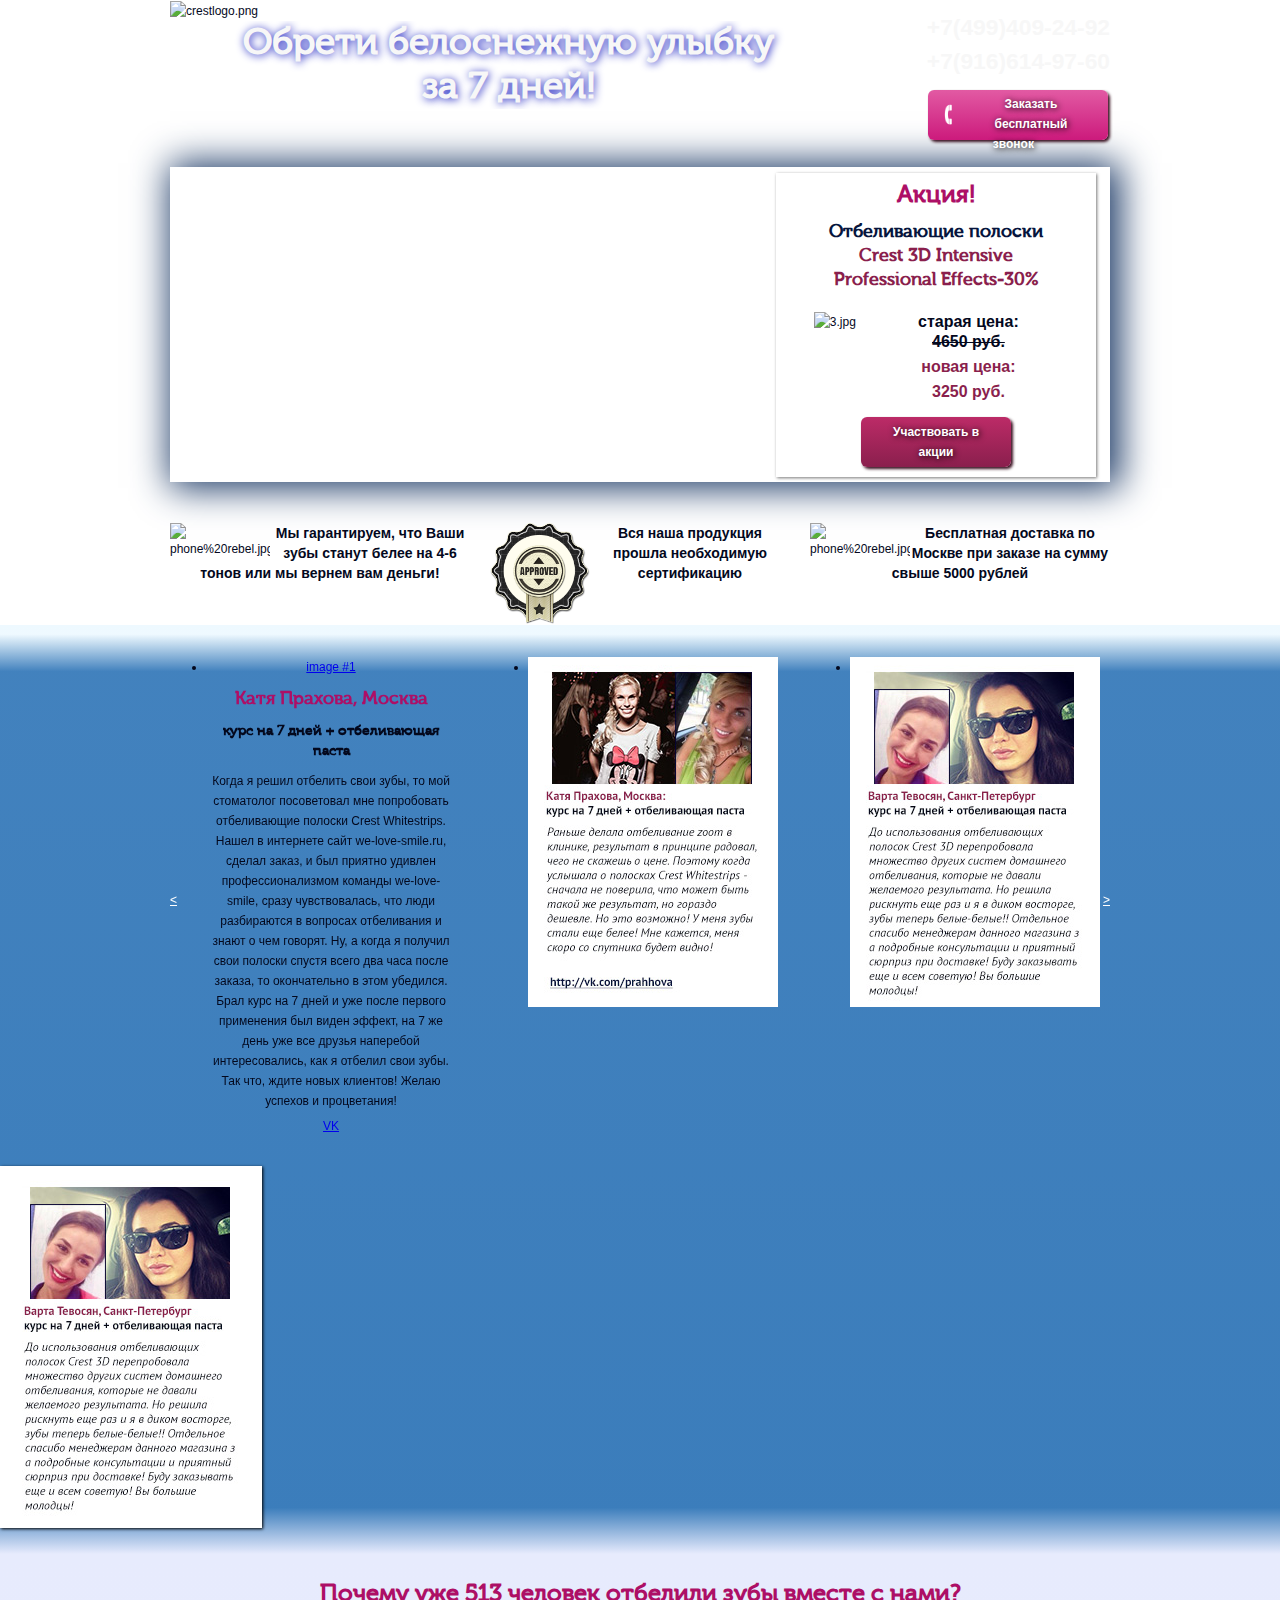
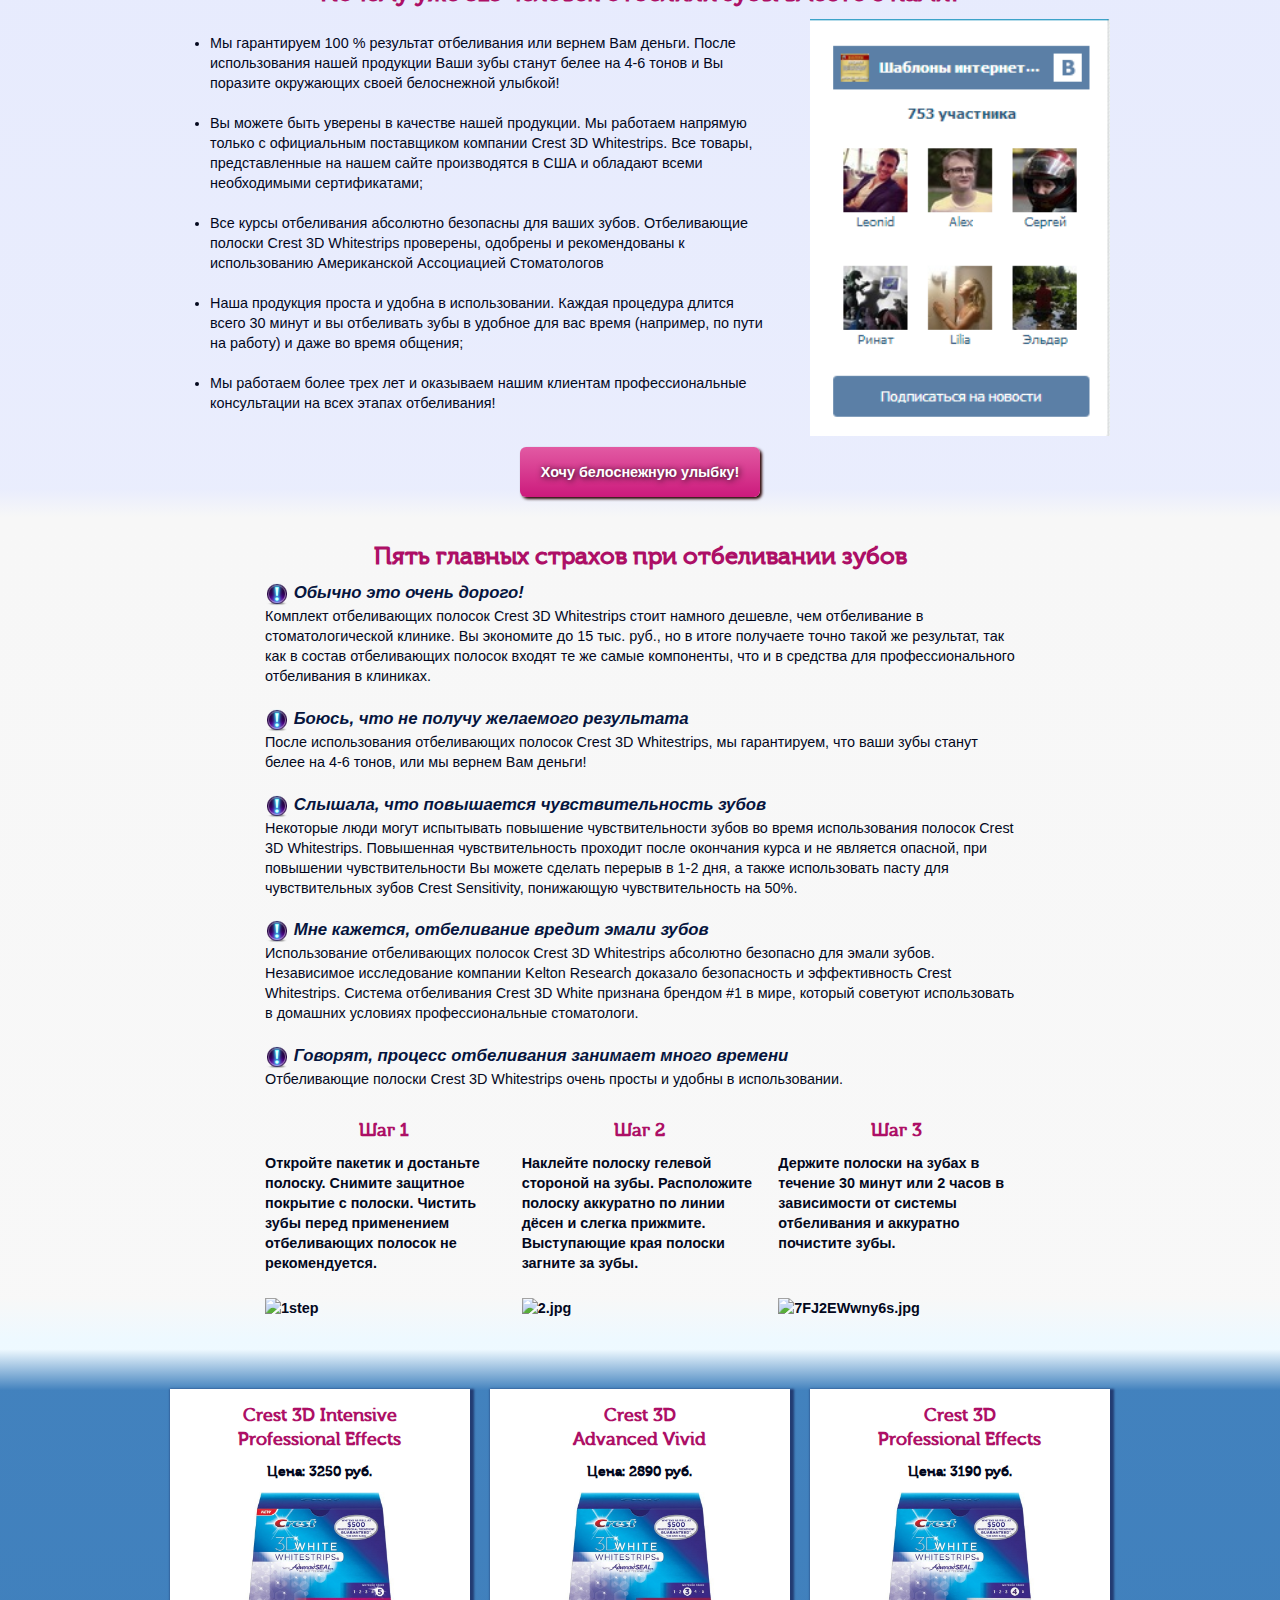
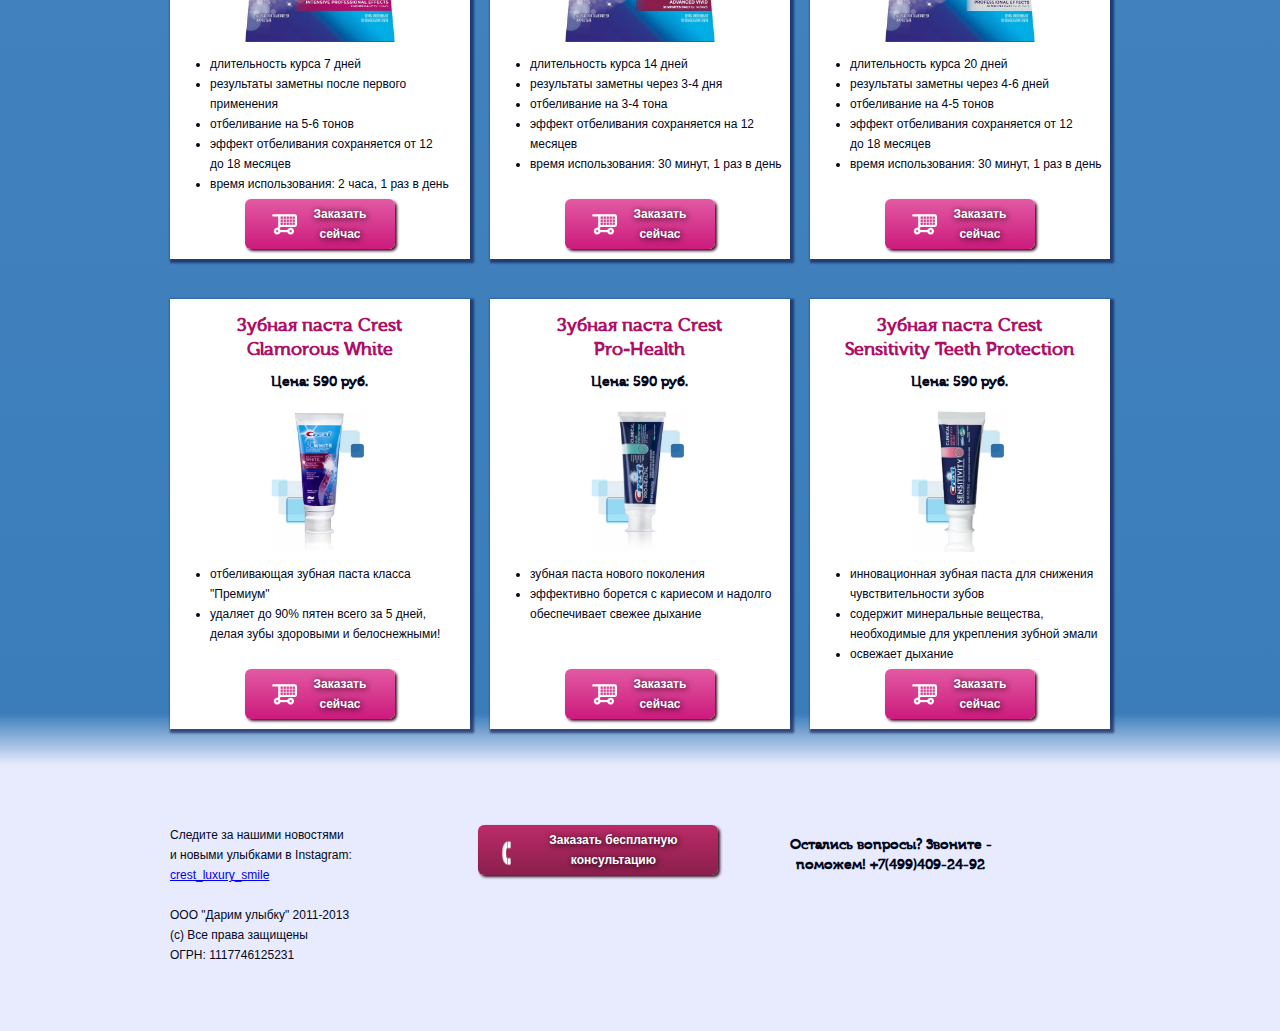
==== commit dc2dd8a0: "Acrousel + lightbox" ====
--- a/index.html
+++ b/index.html
@@ -11,18 +11,39 @@
 		<link rel="stylesheet" type="text/css" href="css/whitestripes.webflow.css">
 		<link rel="icon" type="image/x-icon" href="https://y7v4p6k4.ssl.hwcdn.net/placeholder/favicon.ico">
 		<link rel="stylesheet" type="text/css" href="css/counter.css" />
+		<link rel="stylesheet" type="text/css" href="css/jquery.rs.carousel.css" media="all" />
+		<link href="css/lightbox.css" rel="stylesheet" />
+
+
 		<link href='http://fonts.googleapis.com/css?family=Scada:400italic,700italic,400,700&subset=latin,cyrillic,latin-ext' rel='stylesheet' type='text/css'>
 
 		<script type="text/javascript" src="js/jquery-1.10.2.js"></script>
+		<script type="text/javascript" src="js/vendor/jquery.ui.widget.js"></script>
+		<!-- if using touch -->
+		<script type="text/javascript" src="js/vendor/jquery.event.drag.js"></script>
+		<!-- if using touch and translate3d -->
+		<script type="text/javascript" src="js/vendor/jquery.translate3d.js"></script>
+
+		<script type="text/javascript" src="js/carousel/jquery.rs.carousel.js"></script>
+		<!-- carousel extensions (optional) -->
+		<script type="text/javascript" src="js/carousel/jquery.rs.carousel-autoscroll.js"></script>
+		<script type="text/javascript" src="js/carousel/jquery.rs.carousel-continuous.js"></script>
+		<script type="text/javascript" src="js/carousel/jquery.rs.carousel-touch.js"></script>
 
 		<script type="text/javascript" src="js/webflow.js"></script>
 		<script type="text/javascript" src="js/flipcounter.js"></script>
+		<script type="text/javascript" src="js/lightbox-2.6.min.js"></script>
 
 	</head><body>
-	<section>
-		<div class="w-container content up">
+	<section class="up">
+		<div class="w-container content">
 			<header class="w-clearfix header">
-				<img class="logo" src="images/guarantee.png" width="120" alt="logo.jpg">
+				<div class="logo">
+					<img src="images/crestlogo.png" alt="crestlogo.png">
+					<h1 class="slogan"> Обрети белоснежную улыбку<br> за 7 дней!</h1>
+	
+				</div>
+				
 				<div class="connection">
 					<a class="phone-link" href="callto:84994092492">+7(499)409-24-92</a>
 					<br/>
@@ -30,25 +51,25 @@
 
 					<div class="phone-button button">
 						<a href="#">
-							<img src="images/buttons/phone.png" width="30">
+							<img src="images/buttons/phone.png" width="25">
 								Заказать бесплатный звонок	
 						</a>
 					</div>
 				</div>
-				<h1 class="slogan"> Обрети белоснежную улыбку<br> за 7 дней!</h1>
 			</header>
 			<div class="w-clearfix presentation">
 				<div class="action">
 					<h3>Акция!</h3>
 					<h4 class="action-head"> Отбеливающие полоски<br/> 
 					<span class="accent">Crest 3D Intensive <br>Professional Effects<strong>-30%</strong></span></h4>
-					<img class="action-trigger" src="images/1.jpg" height="110" alt="3.jpg">
 
 					<div class="actions w-clearfix">
+						<img class="action-trigger" src="images/foraction.png" height="90" alt="3.jpg">
+
 						<div class="action-text">старая цена: <p class="old-price">4650 руб.</p>
 							<p class="new-price">новая цена: </p><p class="new-price">3250 руб.</p></div>
 					</div>
-					<div class="button">
+					<div class="buttonsub">
 						<a href="#">
 							Участвовать в акции
 						</a>
@@ -57,7 +78,7 @@
 			</div>
 			<div class="w-row bonuses">
 				<div class="w-col w-col-4 w-clearfix">
-					<img class="bonus-face" src="images/guarantee.png" width="100" alt="phone%20rebel.jpg">
+					<img class="bonus-face" src="images/guarant.png" width="100" alt="phone%20rebel.jpg">
 					<div class="guarantee">Мы гарантируем, что Ваши зубы 
 						станут белее на 4-6 тонов или
 						мы вернем вам деньги!</div>
@@ -67,20 +88,44 @@
 					<div class="guarantee">Вся наша продукция прошла необходимую сертификацию</div>
 				</div>
 				<div class="w-col w-col-4 w-clearfix">
-					<img class="bonus-face" src="images/delivery1.png" width="100" alt="phone%20rebel.jpg">
+					<img class="bonus-face" src="images/delivery.png" width="100" alt="phone%20rebel.jpg">
 					<div class="guarantee">Бесплатная доставка по Москве при заказе на сумму свыше 5000 рублей</div>
 				</div>
 			</div>
 		</div>
 	</section>
 	<section class="feedfon">
-		<div class="w-container content feedbackslide">
-			<div class="w-hidden-small w-hidden-tiny feedback">
-				<img class="feed-face" src="images/feedback/small/feedsample1.jpg" alt="client2.jpg">
-			</div>
-			<div class="feedback">
-				<img class="feed-face" src="images/feedback/small/feedsample2.jpg" alt="client2.jpg">
-			</div>
+		<div class="w-container content feedbackslide rs-carousel">
+			<ul>
+				<li>
+					<a href="img/image-1.jpg" data-lightbox="image-1" title="My caption">image #1</a>
+					<h4>Катя Прахова, Москва</h4>
+					<h5>курс на 7 дней + отбеливающая паста</h5>
+					<p>
+						Когда я решил отбелить свои зубы, то мой стоматолог посоветовал мне попробовать отбеливающие полоски Crest Whitestrips.
+						Нашел в интернете сайт we-love-smile.ru, сделал заказ, и был приятно удивлен профессионализмом команды we-love-smile, сразу чувствовалась, что люди разбираются в вопросах отбеливания и знают о чем говорят. Ну, а когда я получил свои полоски спустя всего два часа после заказа, то окончательно в этом убедился. Брал курс на 7 дней и уже после первого применения был виден эффект, на 7 же день уже все друзья наперебой интересовались, как я отбелил свои зубы. Так что, ждите новых клиентов! Желаю успехов и процветания!
+					</p>
+
+					<a href="http://vk.com/prahova">VK</a>
+				</li>
+				<li>
+					<img class="feed-face" src="images/feedback/small/feedsample2.jpg" alt="client2.jpg">
+				</li>
+				<li>
+					<img class="feed-face" src="images/feedback/small/feedsample3.jpg" alt="client2.jpg">
+				</li>
+				<li>
+					<img class="feed-face" src="images/feedback/small/feedsample1.jpg" alt="client2.jpg">
+				</li>
+				<li>
+					<img class="feed-face" src="images/feedback/small/feedsample2.jpg" alt="client2.jpg">
+				</li>
+				<li>
+					<img class="feed-face" src="images/feedback/small/feedsample3.jpg" alt="client2.jpg">
+				</li>
+			</ul>
+		</div>
+
 			<div class="w-hidden-small w-hidden-tiny feedback">
 				<img class="feed-face" src="images/feedback/small/feedsample3.jpg" alt="client2.jpg">
 			</div>
@@ -119,11 +164,11 @@
 			</div>
 		</div>
 	</section>
-	<section>
+	<section class="allfears">
 		<div class="w-container content fears w-clearfix">
 			<h3>Пять главных страхов при отбеливании зубов</h3>
 			<div class="problem">
-				<div><img src="images/exclamation.png"> Это очень дорого!</div>
+				<div><img src="images/exclamation.png"> Обычно это очень дорого!</div>
 			</div>
 			<div class="solution">
 				<div>Комплект отбеливающих полосок Crest 3D Whitestrips стоит намного дешевле, чем отбеливание в стоматологической клинике. Вы экономите до 15 тыс. руб., но в итоге получаете точно такой же результат, так как в состав отбеливающих полосок входят те же самые компоненты, что и в средства для профессионального отбеливания в клиниках.</div>
@@ -135,38 +180,46 @@
 				<div>После использования отбеливающих полосок Crest 3D Whitestrips, мы гарантируем, что ваши зубы станут белее на 4-6 тонов, или мы вернем Вам деньги!</div>
 			</div>
 			<div class="problem">
-				<div><img src="images/exclamation.png"> Повысится чувствительность зубов</div>
+				<div><img src="images/exclamation.png"> Слышала, что повышается чувствительность зубов</div>
 			</div>
 			<div class="solution">
 				<div>Некоторые люди могут испытывать повышение чувствительности зубов во время использования полосок Crest 3D Whitestrips. Повышенная чувствительность проходит после окончания курса и не является опасной, при повышении чувствительности Вы можете сделать перерыв в 1-2 дня, а также использовать пасту для чувствительных зубов Crest Sensitivity, понижающую чувствительность на 50%.</div>
 			</div>
 			<div class="problem">
-				<div><img src="images/exclamation.png"> Отбеливание вредит эмали зубов</div>
+				<div><img src="images/exclamation.png"> Мне кажется, отбеливание вредит эмали зубов</div>
 			</div>
 			<div class="solution">
 				<div>Использование отбеливающих полосок Crest 3D Whitestrips абсолютно безопасно для эмали зубов. Независимое исследование компании Kelton Research доказало безопасность и эффективность Crest Whitestrips. Система отбеливания Crest 3D White признана брендом #1 в мире, который советуют использовать в домашних условиях профессиональные стоматологи.</div>
 			</div>
 
 			<div class="problem">
-				<div><img src="images/exclamation.png"> Процесс отбеливания занимает много времени</div>
+				<div><img src="images/exclamation.png"> Говорят, процесс отбеливания занимает много времени</div>
 			</div>
 			<div class="solution">
 				<div>Отбеливающие полоски Crest 3D Whitestrips очень просты и удобны в использовании. 
 					
 					</div>
-
 				<div class="w-row steps">
-				<div class="w-col w-col-4 good">
-					<h4 class="step">Шаг 1</h4>Снимите защитное покрытие с полоски.
-					<img class="goods-face" src="images/3steps/1_over.jpg" alt="1step">
-				</div>
-				<div class="w-col w-col-4 good">
-					<h4 class="step">Шаг 2</h4>Встаньте перед зеркалом и приложите полоску гелевой стороной к зубам, затем выровняйте ее по линии десен и плотно прижмите.
-					<img class="goods-face" src="images/3steps/2_over.jpg" alt="2.jpg">
-				</div>
-				<div class="w-col w-col-4 good">
-					<h4 class="step">Шаг 3</h4>Для лучшего отбеливания загните выступающие края полоски. Удалите полоски через 30 минут или 2 часа в зависимости от системы отбеливания и аккуратно почистите зубы.
-					<img class="goods-face" src="images/3steps/3_over.jpg" alt="7FJ2EWwny6s.jpg">
+				<div class="w-col w-col-4 step good">
+					<h4>Шаг 1</h4>
+					<p>
+						Откройте пакетик и достаньте полоску. Снимите защитное покрытие с полоски. Чистить зубы перед применением отбеливающих полосок не рекомендуется.
+					</p>
+					<img class="goods-face" src="images/3steps/1_over.png" alt="1step">
+				</div>
+				<div class="w-col w-col-4 step good">
+					<h4>Шаг 2</h4>
+					<p>
+						Наклейте полоску гелевой стороной на зубы. Расположите полоску аккуратно по линии дёсен и слегка прижмите. Выступающие края полоски загните за зубы.
+					</p>
+					<img class="goods-face" src="images/3steps/2_over.png" alt="2.jpg">
+				</div>
+				<div class="w-col w-col-4 step good">
+					<h4>Шаг 3</h4>
+					<p>
+						Держите полоски на зубах в течение 30 минут или 2 часов в зависимости от системы отбеливания и аккуратно почистите зубы.
+					</p>
+					<img class="goods-face" src="images/3steps/3_over.png" alt="7FJ2EWwny6s.jpg">
 				</div>
 			</div>
 
@@ -178,7 +231,7 @@
 		<div class="goods">
 			<div class="w-row">
 				<div class="w-col w-col-4 good">
-					<div class="card">
+					<div class= 	"card">
 						<h4>Crest 3D Intensive</br>
 						Professional Effects</h4>
 						<h5>Цена: 3250 руб.</h5>
@@ -273,8 +326,8 @@
 							<a  href="#">
 								<img src="images/buttons/cart.png" width="30">
 
-						 		Заказать сейчас
-						 	</a>
+								Заказать сейчас
+							</a>
 						 </div>
 					</div>
 				</div>
@@ -333,31 +386,36 @@
 		
 			<div class="w-row">
 				<div class="w-col w-col-4">
-					© здесь может и даже должна находиться информация о копирайте<br/>
-					также можно укзать год создания<br/>
-					если есть, допустим, ИНН<br/>
-					и ещё раз телефон для связи<br/>
+					Следите за нашими новостями<br/>
+					и новыми улыбками в Instagram:<br/>
+					<a href="instagram.com">crest_luxury_smile</a><br/>
+					<br/>
+
+					ООО "Дарим улыбку" 2011-2013<br/>
+					(c) Все права защищены<br/>
+					ОГРН: 1117746125231<br/>
+					
+					
 				</div>
 
 				<div class="w-col w-col-4">
-					<div class="back-call button">
+					<div class="back-call buttonsub">
 						<a  href="#">
-							<img src="images/buttons/phone.png" width="30">
-							заказать обратный звонок
+							<img src="images/buttons/phone.png" width="30"></img>
+							Заказать бесплатную консультацию
 						</a>
 					</div>
 				</div>
 				<div class="w-col w-col-4">
-					Остались вопросы? Звоните - поможем!
-					+7(499)409-24-92
+					<h5>
+						Остались вопросы? Звоните - поможем!
+						+7(499)409-24-92
+					</h5>
 				</div>
 			</div>
 		</div>
 	</footer>
-	<script type="text/javascript">
-	//<![CDATA[
-
-	//]]>
-	</script>
+	<script type="text/javascript" src="js/main.js"></script>
+
 </body>
-</html>+</html>
--- a/css/whitestripes.webflow.css
+++ b/css/whitestripes.webflow.css
@@ -34,14 +34,14 @@
 }
 h2 {
 	margin: 10px 0px;
-	color: #8a1f4d;
+	color: #ad0f66;
 	font-size: 32px;
 	line-height: 36px;
 	font-weight: 700;
 }
 h3 {
 	margin: 25px 0px 10px;
-	color: #d62539;
+	color: #ad0f66;
 	font-size: 24px;
 	line-height: 30px;
 	font-weight: 700;
@@ -53,7 +53,7 @@
 	font-size: 18px;
 	line-height: 24px;
 	font-weight: 700;
-	color: #8a1f4d;
+	color: #ad0f66;
 	text-align: center;
 }
 h5 {
@@ -85,8 +85,10 @@
 	margin-left: auto;
 	float: none;
 	clear: none;
-	border-radius: 0px;
-	background-color: #dd2350;
+	border-radius: 6px;
+	background: -webkit-gradient(linear, left top, left bottom, 
+		color-stop(0%,rgba(226,90,163,1)), 
+		color-stop(100%,rgba(204,26,124,1)));
 	box-shadow: rgba(46, 3, 20, 0.95) 2px 2px 3px 0px;
 }
 
@@ -105,9 +107,37 @@
 
 }
 
-
-
-
+.buttonsub {
+	position: static;
+	vertical-align: middle;
+	display: block;
+
+	width: 150px;
+	height: 50px;
+	margin-right: auto;
+	margin-left: auto;
+	float: none;
+	clear: none;
+	border-radius: 6px;
+	background: -webkit-gradient(linear, left top, left bottom, 
+		color-stop(0%,rgba(188,43,103,1)), 
+		color-stop(100%,rgba(138,31,77,1)));
+	box-shadow: rgba(46, 3, 20, 0.95) 2px 2px 3px 0px;
+}
+
+.buttonsub a {
+	vertical-align: middle;
+	display: table-cell;
+	color: white;
+	font-weight: 700;
+	text-align: center;
+	letter-spacing: 0px;
+	text-decoration: none;
+	text-shadow: black 1px 1px 6px;
+	width: 150px;
+	height: 50px;
+	padding: 4px 15px;
+}
 
 .vk {
 	float: left;
@@ -130,7 +160,7 @@
 }
 
 .action-head {
-	margin-top: 1px;
+	
 	color: #06153d;
 }
 @media (max-width: 991px) {
@@ -174,17 +204,17 @@
 		padding-left: 35px;
 		background-image: none;
 		font-family: 'museo_cyrl500', 'Helvetica Neue', Helvetica, Arial, sans-serif;
-		color: #d62539;
+		color: #F7F7F7;
 		font-size: 3.1em;
 		text-transform: none;
-		margin-top: 1.1em;
-		text-shadow: 1px 1px 2px rgba(192, 26, 59, 0.5);
+		margin-top: 0;
+		text-shadow: 1px 1px 9px rgb(26, 33, 192);
 		text-align: center;
 	}
 	.phone-link {
 		text-decoration: none;
 		font-size: 1.9em;
-		color: #06153e;
+		color: #f7f7f7;
 		font-weight: bold;
 		line-height: 1.5em;
 	}
@@ -207,29 +237,37 @@
 	.phone-button a img {
 		display: inline-block;
 		float: left;
-		margin-top: 5px;
+		margin-top: 8px;
+		margin-right: 10px;
 	}
 
 /** presentation */
 	.up {
-		background-color: #fcfcfc;
+		background-image: url(../images/crest-ph-bg.jpg);
 		box-shadow: white 0px 0px 6px 0px;
 	}
 
 	.presentation {
 		width: auto;
 		height: 315px;
-		background-image: url(../images/sl2.jpg);
+		background-image: url(../images/backphoto.png);
 		background-size: 960px;
 		background-repeat: no-repeat no-repeat;
 		box-shadow: #183663 5px 1px 35px 5px;
+	}
+
+/** action */
+	.action-text {
+		padding-bottom: 10px;
+		font-size: 16px;
+		font-weight: 700;
 	}
 	.action {
 		position: static;
 		margin: 6px 14px -1px 0px;
 		padding: 2px 15px 10px;
 		float: right;
-		background-color: rgba(255, 255, 255, 0.70);
+		background-color: rgba(255, 255, 255, 0.80);
 		box-shadow: #787878 1px 1px 3px 0px;
 		text-align: center;
 		width: 320px;
@@ -242,6 +280,8 @@
 	.actions {
 		position: static;
 		display: block;
+		padding-top: 10px;
+
 	}
 
 	.action-trigger {
@@ -250,14 +290,6 @@
 		margin-bottom: 0.5em;
 	} 
 
-/** action */
-	.action-text {
-		padding-top: 10px;
-		padding-bottom: 10px;
-		font-size: 16px;
-		font-weight: 700;
-	}
-
 	.new-price {
 		color: #8a1f4d;
 	}
@@ -272,6 +304,15 @@
 
 
 /** Fears and conscious */
+
+	.allfears {
+		background: -webkit-gradient(linear, left top, left bottom, 
+			color-stop(0%,rgba(247,247,247,1)), 
+			color-stop(95%,rgba(247,247,247,0.9)), 
+			color-stop(100%,rgba(238,249,255,1)));
+
+	}
+
 	.fears {
 		max-width: 760px;
 		margin: 0 auto;
@@ -289,8 +330,12 @@
 		font-size: 1.2em;
 	}
 
-	.step {
-		color: #d62539;
+	.step h4 {
+		color: #ad0f66;
+	}
+
+	.step p {
+		height: 140px;
 	}
 	
 	.steps {
@@ -299,9 +344,8 @@
 
 /** bonuses */
 	.bonuses {
-		margin-top: 14px;
-		margin-bottom: 21px;
-		margin-top: 29px;
+		margin-bottom: 1px;
+		margin-top: 41px;
 	}
 	.guarantee {
 		float: none;
@@ -313,12 +357,17 @@
 /** advantages */
 	.advantages {
 		font-size: 1.2em;
-		list-style: url("../images/starlist.png");
+		list-style: url("../images/hand.png");
 
 	}
 
 	.why513 {
-		background-color: rgb(231, 235, 253);
+		/*background-color: rgb(231, 235, 253);*/
+		background: -webkit-gradient(linear, left top, left bottom, 
+			color-stop(0%,rgba(231,235,253,1)),
+			 color-stop(1%,rgba(231,235,253,1)), 
+			 color-stop(95%,rgba(231,235,253,0.9)), 
+			 color-stop(100%,rgba(247,247,247,1)));
 		padding-bottom: 20px;
 	}
 
@@ -357,15 +406,29 @@
 		display: block;
 		margin-right: auto;
 		margin-left: auto;
+		margin-bottom: 30px;
 		clear: none;
 		direction: ltr;
 		text-align: center;
 		text-indent: 0px;
 	}
 
+	.feedbackslide h3 {
+		color: #f7f7f7;
+		text-shadow: 1px 1px 9px rgb(26, 33, 192);
+		margin-top: 30px;
+		margin-bottom: 30px;
+	}
+
 	.feedfon {
 	
-		background-color: #4b5e89;
+		/*background-color: #4b5e89;*/
+		background: -webkit-gradient(linear, left top, left bottom, 
+			color-stop(0%,rgba(238,249,255,1)), 
+			color-stop(1%,rgba(238,249,255,0.97)),
+			color-stop(5%,rgba(38,111,180,0.87)), 
+			color-stop(95%,rgba(38,111,180,0.9)), 
+			color-stop(100%,rgba(231,235,253,1)));
 		padding-bottom: 20px;
 		padding-top: 20px;
 	}
@@ -381,6 +444,35 @@
 	.feed-vk {
 		color: #06153e;
 	}
+
+	/* carousel */
+		.feedbackslide {
+			position: relative;
+		}
+
+		.feedbackslide li {
+			width: 250px;
+		}
+		.rs-carousel-horizontal .rs-carousel-item {
+			margin: 0 3em;
+		}
+
+		.rs-carousel-action {
+			color: white;
+		}
+
+		.rs-carousel-action-next {
+			position: absolute;
+			right: 0;
+			top: 50%;
+		}
+
+		.rs-carousel-action-prev {
+			position: absolute;
+			left: 0;
+			top: 50%;
+		}
+
 /* catalog */
 
 	.good {
@@ -397,8 +489,14 @@
 	}
 
 	.allgoods {
-		background-color: #4b5e89;
-		padding-top: 1.5em;
+		/*background-color: #4b5e89;*/
+		background: -webkit-gradient(linear, left top, left bottom, 
+			color-stop(0%,rgba(238,249,255,1)), 
+			color-stop(1%,rgba(238,249,255,0.97)),
+			color-stop(5%,rgba(38,111,180,0.87)), 
+			color-stop(95%,rgba(38,111,180,0.9)), 
+			color-stop(100%,rgba(231,235,253,1)));
+		padding-top: 2.5em;
 		padding-bottom: 3em;
 	}
 
@@ -452,4 +550,11 @@
 
 	.footer > div > div {
 		display: inline-block;
-	}+	}
+
+	.back-call img {
+		display: inline-block;
+		margin-top: 8px;
+		float: left;	
+	}
+	
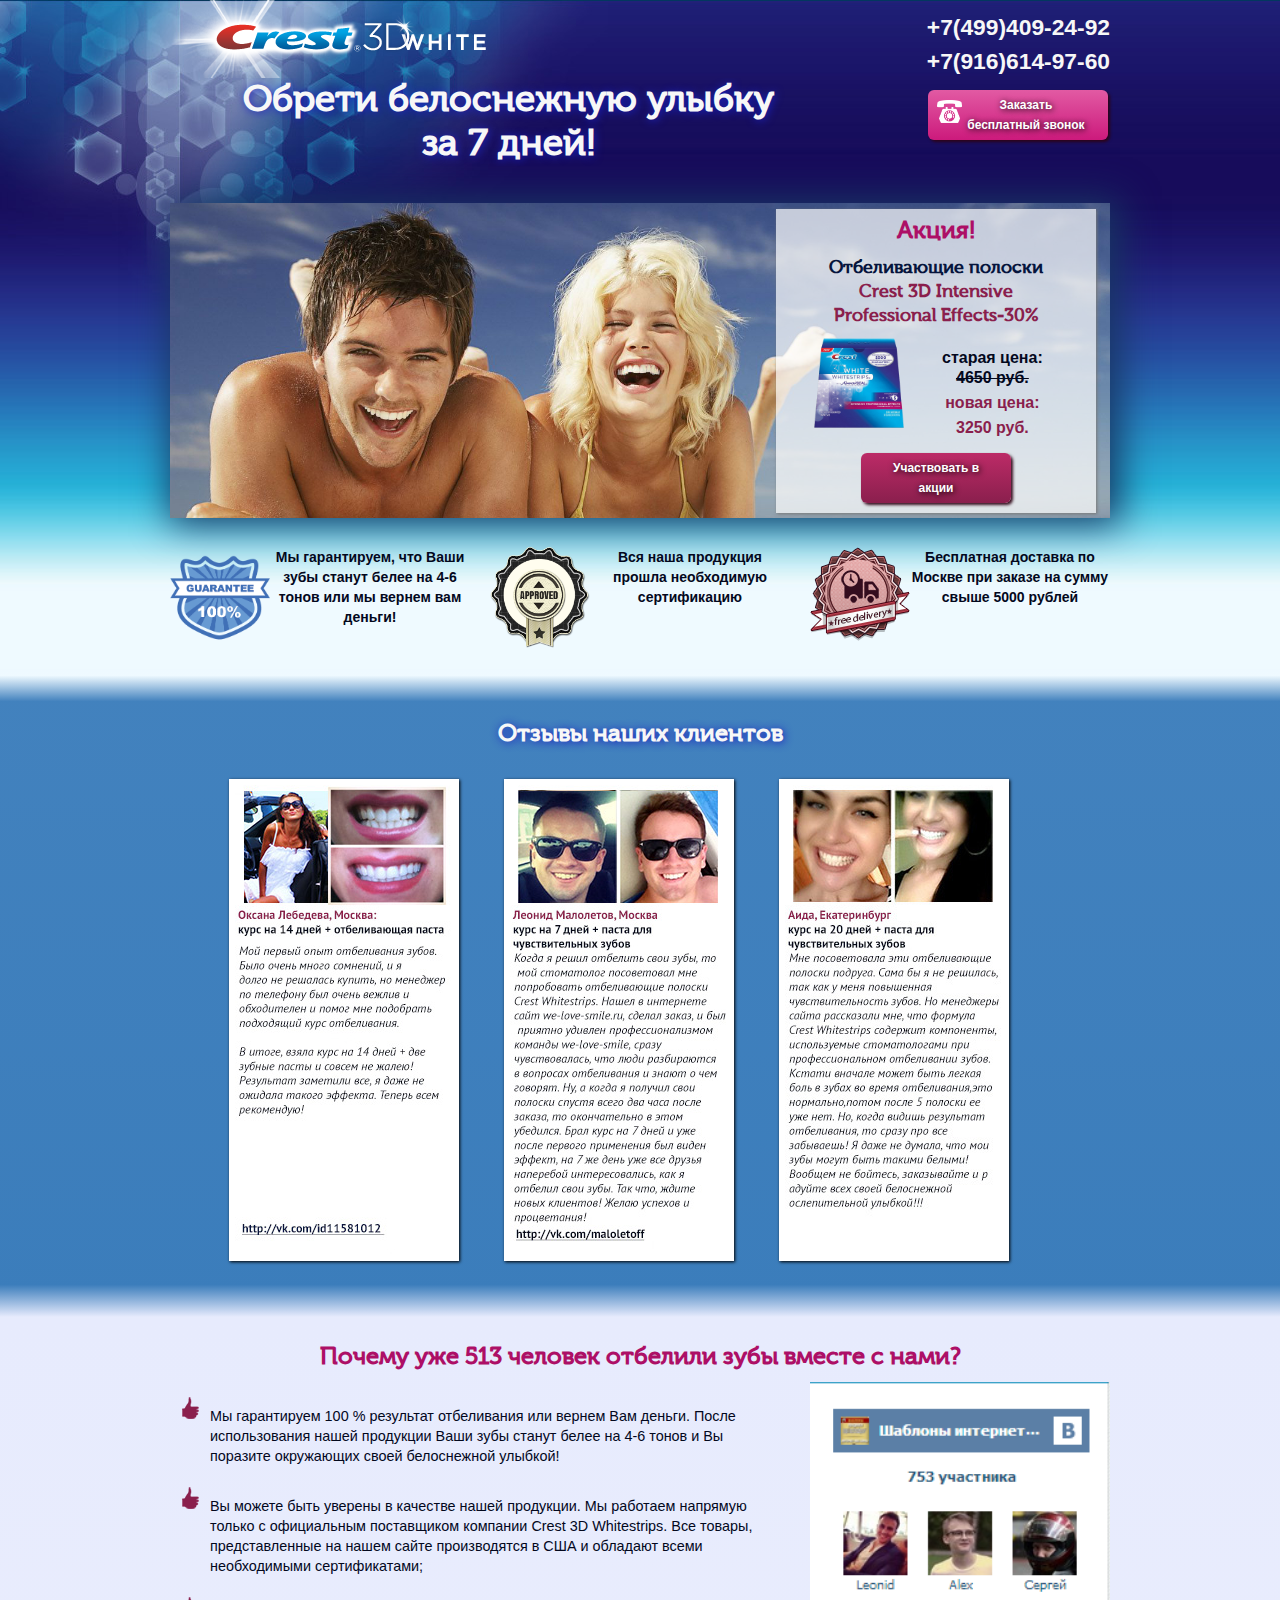
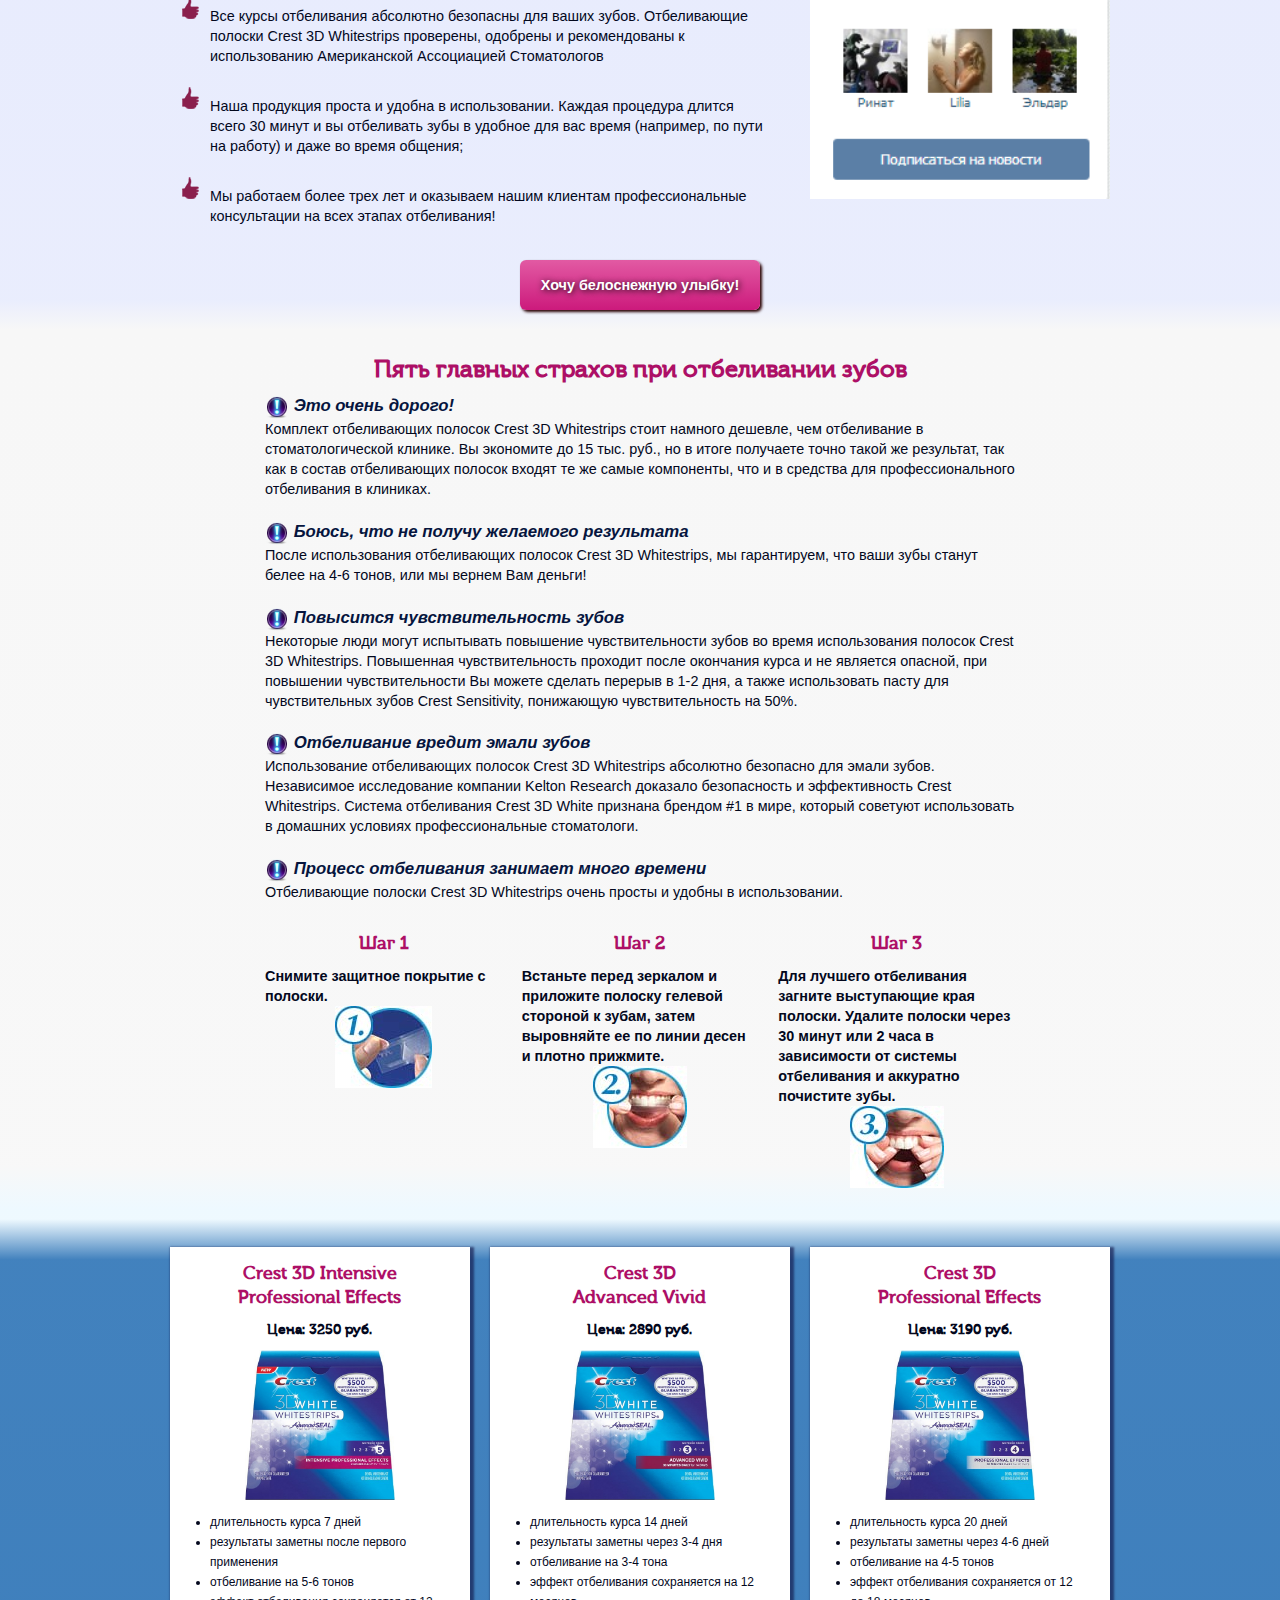
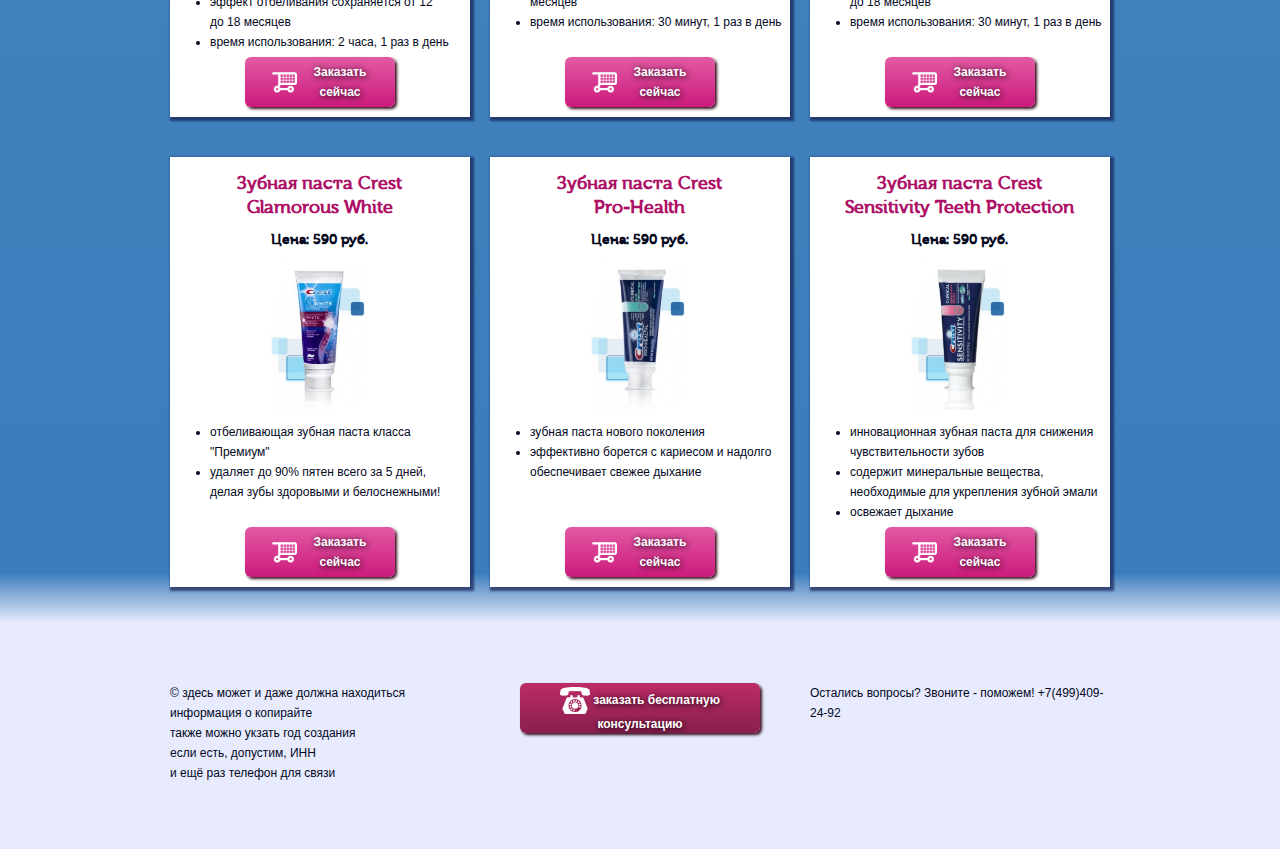
==== commit 37190a61: "Version 2. Started" ====
--- a/index.html
+++ b/index.html
@@ -1,421 +1,368 @@
-<!DOCTYPE html>
-<!-- This site was created in Webflow. http://www.webflow.com--><!-- Last Published: Mon Sep 09 2013 11:06:18 GMT+0000 (UTC) -->
-<html data-wf-site="522b3b4f90df96a2040003b8">
-	<head>
-		<meta charset="utf-8">
-		<title>WhiteStripes</title>
-		<meta name="description" content="">
-		<meta name="viewport" content="width=device-width, initial-scale=1.0">
-		<link rel="stylesheet" type="text/css" href="css/normalize.css">
-		<link rel="stylesheet" type="text/css" href="css/webflow.css">
-		<link rel="stylesheet" type="text/css" href="css/whitestripes.webflow.css">
-		<link rel="icon" type="image/x-icon" href="https://y7v4p6k4.ssl.hwcdn.net/placeholder/favicon.ico">
-		<link rel="stylesheet" type="text/css" href="css/counter.css" />
-		<link rel="stylesheet" type="text/css" href="css/jquery.rs.carousel.css" media="all" />
-		<link href="css/lightbox.css" rel="stylesheet" />
-
-
-		<link href='http://fonts.googleapis.com/css?family=Scada:400italic,700italic,400,700&subset=latin,cyrillic,latin-ext' rel='stylesheet' type='text/css'>
-
-		<script type="text/javascript" src="js/jquery-1.10.2.js"></script>
-		<script type="text/javascript" src="js/vendor/jquery.ui.widget.js"></script>
-		<!-- if using touch -->
-		<script type="text/javascript" src="js/vendor/jquery.event.drag.js"></script>
-		<!-- if using touch and translate3d -->
-		<script type="text/javascript" src="js/vendor/jquery.translate3d.js"></script>
-
-		<script type="text/javascript" src="js/carousel/jquery.rs.carousel.js"></script>
-		<!-- carousel extensions (optional) -->
-		<script type="text/javascript" src="js/carousel/jquery.rs.carousel-autoscroll.js"></script>
-		<script type="text/javascript" src="js/carousel/jquery.rs.carousel-continuous.js"></script>
-		<script type="text/javascript" src="js/carousel/jquery.rs.carousel-touch.js"></script>
-
-		<script type="text/javascript" src="js/webflow.js"></script>
-		<script type="text/javascript" src="js/flipcounter.js"></script>
-		<script type="text/javascript" src="js/lightbox-2.6.min.js"></script>
-
-	</head><body>
-	<section class="up">
-		<div class="w-container content">
-			<header class="w-clearfix header">
-				<div class="logo">
-					<img src="images/crestlogo.png" alt="crestlogo.png">
-					<h1 class="slogan"> Обрети белоснежную улыбку<br> за 7 дней!</h1>
-	
-				</div>
-				
-				<div class="connection">
-					<a class="phone-link" href="callto:84994092492">+7(499)409-24-92</a>
-					<br/>
-					<a class="phone-link" href="callto:89166149760">+7(916)614-97-60</a>
-
-					<div class="phone-button button">
-						<a href="#">
-							<img src="images/buttons/phone.png" width="25">
-								Заказать бесплатный звонок	
-						</a>
-					</div>
-				</div>
-			</header>
-			<div class="w-clearfix presentation">
-				<div class="action">
-					<h3>Акция!</h3>
-					<h4 class="action-head"> Отбеливающие полоски<br/> 
-					<span class="accent">Crest 3D Intensive <br>Professional Effects<strong>-30%</strong></span></h4>
-
-					<div class="actions w-clearfix">
-						<img class="action-trigger" src="images/foraction.png" height="90" alt="3.jpg">
-
-						<div class="action-text">старая цена: <p class="old-price">4650 руб.</p>
-							<p class="new-price">новая цена: </p><p class="new-price">3250 руб.</p></div>
-					</div>
-					<div class="buttonsub">
-						<a href="#">
-							Участвовать в акции
-						</a>
-					</div>
-				</div>
-			</div>
-			<div class="w-row bonuses">
-				<div class="w-col w-col-4 w-clearfix">
-					<img class="bonus-face" src="images/guarant.png" width="100" alt="phone%20rebel.jpg">
-					<div class="guarantee">Мы гарантируем, что Ваши зубы 
-						станут белее на 4-6 тонов или
-						мы вернем вам деньги!</div>
-				</div>
-				<div class="w-col w-col-4 w-clearfix">
-					<img class="bonus-face" src="images/sertif.png" width="100" alt="sertif.png">
-					<div class="guarantee">Вся наша продукция прошла необходимую сертификацию</div>
-				</div>
-				<div class="w-col w-col-4 w-clearfix">
-					<img class="bonus-face" src="images/delivery.png" width="100" alt="phone%20rebel.jpg">
-					<div class="guarantee">Бесплатная доставка по Москве при заказе на сумму свыше 5000 рублей</div>
-				</div>
-			</div>
-		</div>
-	</section>
-	<section class="feedfon">
-		<div class="w-container content feedbackslide rs-carousel">
-			<ul>
-				<li>
-					<a href="img/image-1.jpg" data-lightbox="image-1" title="My caption">image #1</a>
-					<h4>Катя Прахова, Москва</h4>
-					<h5>курс на 7 дней + отбеливающая паста</h5>
-					<p>
-						Когда я решил отбелить свои зубы, то мой стоматолог посоветовал мне попробовать отбеливающие полоски Crest Whitestrips.
-						Нашел в интернете сайт we-love-smile.ru, сделал заказ, и был приятно удивлен профессионализмом команды we-love-smile, сразу чувствовалась, что люди разбираются в вопросах отбеливания и знают о чем говорят. Ну, а когда я получил свои полоски спустя всего два часа после заказа, то окончательно в этом убедился. Брал курс на 7 дней и уже после первого применения был виден эффект, на 7 же день уже все друзья наперебой интересовались, как я отбелил свои зубы. Так что, ждите новых клиентов! Желаю успехов и процветания!
-					</p>
-
-					<a href="http://vk.com/prahova">VK</a>
-				</li>
-				<li>
-					<img class="feed-face" src="images/feedback/small/feedsample2.jpg" alt="client2.jpg">
-				</li>
-				<li>
-					<img class="feed-face" src="images/feedback/small/feedsample3.jpg" alt="client2.jpg">
-				</li>
-				<li>
-					<img class="feed-face" src="images/feedback/small/feedsample1.jpg" alt="client2.jpg">
-				</li>
-				<li>
-					<img class="feed-face" src="images/feedback/small/feedsample2.jpg" alt="client2.jpg">
-				</li>
-				<li>
-					<img class="feed-face" src="images/feedback/small/feedsample3.jpg" alt="client2.jpg">
-				</li>
-			</ul>
-		</div>
-
-			<div class="w-hidden-small w-hidden-tiny feedback">
-				<img class="feed-face" src="images/feedback/small/feedsample3.jpg" alt="client2.jpg">
-			</div>
-		</div>
-	</section>
-	<section class="why513">
-		<div class="w-container content advantages-container">
-			<div>
-				<h3>Почему уже 513 человек отбелили зубы вместе с нами?</h3>
-				<div class="w-row ">
-					<div class="w-col w-col-8 w-clearfix">
-						<div class="w-embed adv-list">
-							<ul class="advantages">
-								<li>Мы гарантируем 100 % результат отбеливания или вернем Вам деньги. После использования нашей продукции Ваши зубы станут белее на 4-6 тонов и Вы поразите окружающих своей белоснежной улыбкой!</li>
-								<br>
-								<li>Вы можете быть уверены в качестве нашей продукции. Мы работаем напрямую только с официальным поставщиком компании Crest 3D Whitestrips. Все товары, представленные на нашем сайте производятся в США и обладают всеми необходимыми сертификатами;</li>
-								<br>
-								<li>Все курсы отбеливания абсолютно безопасны для ваших зубов. Отбеливающие полоски Crest 3D Whitestrips проверены, одобрены и рекомендованы к использованию Американской Ассоциацией Стоматологов</li>
-								<br>
-								<li>Наша продукция проста и удобна в использовании. Каждая процедура длится всего 30 минут и вы отбеливать зубы в удобное для вас время (например, по пути на работу) и даже во время общения;</li>
-								<br>
-								<li>Мы работаем более трех лет и оказываем нашим клиентам профессиональные консультации на всех этапах отбеливания!</li>
-								<br>
-							</ul>
-						</div>
-					</div>
-					<div class="w-col w-col-4 w-clearfix group">
-						<img class="group" src="images/vkgroup.png" width="300" alt="vkgroup.png">
-					</div>
-				</div>
-			</div>
-			<div class="button catalog-button">
-				<a href="#">
-					Хочу белоснежную улыбку!
-				</a>
-			</div>
-		</div>
-	</section>
-	<section class="allfears">
-		<div class="w-container content fears w-clearfix">
-			<h3>Пять главных страхов при отбеливании зубов</h3>
-			<div class="problem">
-				<div><img src="images/exclamation.png"> Обычно это очень дорого!</div>
-			</div>
-			<div class="solution">
-				<div>Комплект отбеливающих полосок Crest 3D Whitestrips стоит намного дешевле, чем отбеливание в стоматологической клинике. Вы экономите до 15 тыс. руб., но в итоге получаете точно такой же результат, так как в состав отбеливающих полосок входят те же самые компоненты, что и в средства для профессионального отбеливания в клиниках.</div>
-			</div>
-			<div class="problem">
-				<div><img src="images/exclamation.png"> Боюсь, что не получу желаемого результата</div>
-			</div>
-			<div class="solution">
-				<div>После использования отбеливающих полосок Crest 3D Whitestrips, мы гарантируем, что ваши зубы станут белее на 4-6 тонов, или мы вернем Вам деньги!</div>
-			</div>
-			<div class="problem">
-				<div><img src="images/exclamation.png"> Слышала, что повышается чувствительность зубов</div>
-			</div>
-			<div class="solution">
-				<div>Некоторые люди могут испытывать повышение чувствительности зубов во время использования полосок Crest 3D Whitestrips. Повышенная чувствительность проходит после окончания курса и не является опасной, при повышении чувствительности Вы можете сделать перерыв в 1-2 дня, а также использовать пасту для чувствительных зубов Crest Sensitivity, понижающую чувствительность на 50%.</div>
-			</div>
-			<div class="problem">
-				<div><img src="images/exclamation.png"> Мне кажется, отбеливание вредит эмали зубов</div>
-			</div>
-			<div class="solution">
-				<div>Использование отбеливающих полосок Crest 3D Whitestrips абсолютно безопасно для эмали зубов. Независимое исследование компании Kelton Research доказало безопасность и эффективность Crest Whitestrips. Система отбеливания Crest 3D White признана брендом #1 в мире, который советуют использовать в домашних условиях профессиональные стоматологи.</div>
-			</div>
-
-			<div class="problem">
-				<div><img src="images/exclamation.png"> Говорят, процесс отбеливания занимает много времени</div>
-			</div>
-			<div class="solution">
-				<div>Отбеливающие полоски Crest 3D Whitestrips очень просты и удобны в использовании. 
-					
-					</div>
-				<div class="w-row steps">
-				<div class="w-col w-col-4 step good">
-					<h4>Шаг 1</h4>
-					<p>
-						Откройте пакетик и достаньте полоску. Снимите защитное покрытие с полоски. Чистить зубы перед применением отбеливающих полосок не рекомендуется.
-					</p>
-					<img class="goods-face" src="images/3steps/1_over.png" alt="1step">
-				</div>
-				<div class="w-col w-col-4 step good">
-					<h4>Шаг 2</h4>
-					<p>
-						Наклейте полоску гелевой стороной на зубы. Расположите полоску аккуратно по линии дёсен и слегка прижмите. Выступающие края полоски загните за зубы.
-					</p>
-					<img class="goods-face" src="images/3steps/2_over.png" alt="2.jpg">
-				</div>
-				<div class="w-col w-col-4 step good">
-					<h4>Шаг 3</h4>
-					<p>
-						Держите полоски на зубах в течение 30 минут или 2 часов в зависимости от системы отбеливания и аккуратно почистите зубы.
-					</p>
-					<img class="goods-face" src="images/3steps/3_over.png" alt="7FJ2EWwny6s.jpg">
-				</div>
-			</div>
-
-			</div>
-		</div>
-	</section>
-	<section class="allgoods">
-		<div class="w-container content goods-container">
-		<div class="goods">
-			<div class="w-row">
-				<div class="w-col w-col-4 good">
-					<div class= 	"card">
-						<h4>Crest 3D Intensive</br>
-						Professional Effects</h4>
-						<h5>Цена: 3250 руб.</h5>
-						<img class="goods-face" src="images/1.jpg" height="150" alt="3.jpg">
-						<div class="w-embed">
-							<ul>
-								<li>длительность курса 7 дней</li>
-								<li>результаты заметны после первого применения</li>
-								<li>отбеливание на 5-6 тонов</li>
-								<li>эффект отбеливания сохраняется от 12<br/>
-								 до 18 месяцев</li>
-								<li>время использования: 2 часа, 1 раз в день</li>
-							</ul>
-						</div>
-						<div class="button">
-							<a href="#">
-								<img src="images/buttons/cart.png" width="30">
-
-								Заказать сейчас
-							</a>
-						</div>
-					</div>
-				</div>
-				<div class="w-col w-col-4 good">
-					<div class="card">
-						<h4>Crest 3D</br>
-						 Advanced Vivid</h4>
-						<h5>Цена: 2890 руб.</h5>
-						<img class="goods-face" src="images/3.jpg" height="150" alt="2.jpg">
-						<div class="w-embed">
-							<ul>
-								<li>длительность курса 14 дней</li>
-								<li>результаты заметны через 3-4 дня</li>
-								<li>отбеливание на 3-4 тона</li>
-								<li>эффект отбеливания сохраняется на 12 месяцев</li>
-								<li>время использования: 30 минут, 1 раз в день</li>
-							</ul>
-						</div>
-						<div class="button">
-							<a href="#">
-								<img src="images/buttons/cart.png" width="30">
-
-								Заказать сейчас
-							</a>
-						</div>
-					</div>
-				</div>
-				<div class="w-col w-col-4 good">
-					<div class="card">
-						<h4>Crest 3D</br> 
-						Professional Effects</h4>
-						<h5>Цена: 3190 руб.</h5>
-						<img class="goods-face" src="images/2.jpg" height="150" alt="7FJ2EWwny6s.jpg">
-						<div class="w-embed">
-							<ul>
-								<li>длительность курса 20 дней</li>
-								<li>результаты заметны через 4-6 дней</li>
-								<li>отбеливание на 4-5 тонов</li>
-								<li>эффект отбеливания сохраняется от 12<br/>
-								 до 18 месяцев</li>
-								<li>время использования: 30 минут, 1 раз в день</li>
-							</ul>
-						</div>
-						<div class="button">
-							<a  href="#">
-								<img src="images/buttons/cart.png" width="30">
-
-								Заказать сейчас
-
-							</a>
-						</div>
-					</div>
-				</div>
-			</div>
-		</div>
-		<div class="goods2">
-			<div class="w-row">
-				<div class="w-col w-col-4 good">
-						<div class="card">
-						<h4>Зубная паста Crest</br> 
-						Glamorous White</h4>
-						<h5>Цена: 590 руб.</h5>
-						<img class="goods-face" src="images/6.jpg" height="150" alt="6.jpg">
-							<div class="w-embed">
-								<ul>
-									<li>отбеливающая зубная паста класса "Премиум"</li>
-									<li>удаляет до 90% пятен всего за 5 дней,<br/>
-									 делая зубы здоровыми и белоснежными!</li>
-								</ul>
-							</div>
-						<div class="button">
-							<a  href="#">
-								<img src="images/buttons/cart.png" width="30">
-
-								Заказать сейчас
-							</a>
-						 </div>
-					</div>
-				</div>
-
-				<div class="w-col w-col-4 good">
-					<div class="card">
-						<h4>Зубная паста Crest</br> 
-						Pro-Health</h4>
-						<h5>Цена: 590 руб.</h5>
-						<img class="goods-face" src="images/5.jpg" height="150" alt="5.jpg">
-						<div class="w-embed">
-							<ul>
-								<li>зубная паста нового поколения</li>
-								<li>эффективно борется с кариесом и надолго обеспечивает свежее дыхание</li>
-							</ul>
-						</div>
-						<div class="button">
-							<a href="#">
-								<img src="images/buttons/cart.png" width="30">
-
-								Заказать сейчас
-							</a>
-						</div>
-					</div>
-				</div>
-
-				<div class="w-col w-col-4 good">
-					<div class="card">
-						<h4>Зубная паста Crest</br> 
-						Sensitivity Teeth Protection</h4>
-						<h5>Цена: 590 руб.</h5>
-						<img class="goods-face" src="images/4.jpg" height="150" alt="4.jpg">
-						<div class="w-embed">
-							<ul>
-								<li>инновационная зубная паста для снижения чувствительности зубов</li>
-								<li>содержит минеральные вещества, необходимые для укрепления зубной эмали</li>
-								<li>освежает дыхание</li>
-							</ul>
-						</div>
-						<div class="button">
-							<a  href="#">
-								<img src="images/buttons/cart.png" width="30">
-
-								Заказать сейчас
-							</a>
-						</div>
-					</div>
-				</div>
-			</div>
-		</div>
-		</div>
-	</section>
-
-	<footer class="footer">
-		<div class="w-container">
-		
-			<div class="w-row">
-				<div class="w-col w-col-4">
-					Следите за нашими новостями<br/>
-					и новыми улыбками в Instagram:<br/>
-					<a href="instagram.com">crest_luxury_smile</a><br/>
-					<br/>
-
-					ООО "Дарим улыбку" 2011-2013<br/>
-					(c) Все права защищены<br/>
-					ОГРН: 1117746125231<br/>
-					
-					
-				</div>
-
-				<div class="w-col w-col-4">
-					<div class="back-call buttonsub">
-						<a  href="#">
-							<img src="images/buttons/phone.png" width="30"></img>
-							Заказать бесплатную консультацию
-						</a>
-					</div>
-				</div>
-				<div class="w-col w-col-4">
-					<h5>
-						Остались вопросы? Звоните - поможем!
-						+7(499)409-24-92
-					</h5>
-				</div>
-			</div>
-		</div>
-	</footer>
-	<script type="text/javascript" src="js/main.js"></script>
-
-</body>
-</html>
+<!DOCTYPE html>
+<!-- This site was created in Webflow. http://www.webflow.com--><!-- Last Published: Mon Sep 09 2013 11:06:18 GMT+0000 (UTC) -->
+<html data-wf-site="522b3b4f90df96a2040003b8">
+	<head>
+		<meta charset="utf-8">
+		<title>WhiteStripes</title>
+		<meta name="description" content="">
+		<meta name="viewport" content="width=device-width, initial-scale=1.0">
+		<link rel="stylesheet" type="text/css" href="css/normalize.css">
+		<link rel="stylesheet" type="text/css" href="css/webflow.css">
+		<link rel="stylesheet" type="text/css" href="css/whitestripes.webflow.css">
+		<link rel="icon" type="image/x-icon" href="https://y7v4p6k4.ssl.hwcdn.net/placeholder/favicon.ico">
+		<link rel="stylesheet" type="text/css" href="css/counter.css" />
+		<link href='http://fonts.googleapis.com/css?family=Scada:400italic,700italic,400,700&subset=latin,cyrillic,latin-ext' rel='stylesheet' type='text/css'>
+
+		<script type="text/javascript" src="js/jquery-1.10.2.js"></script>
+
+		<script type="text/javascript" src="js/webflow.js"></script>
+		<script type="text/javascript" src="js/flipcounter.js"></script>
+
+	</head><body>
+	<section class="up">
+		<div class="w-container content">
+			<header class="w-clearfix header">
+				<div class="logo">
+					<img src="images/crestlogo.png" alt="crestlogo.png">
+					<h1 class="slogan"> Обрети белоснежную улыбку<br> за 7 дней!</h1>
+	
+				</div>
+				
+				<div class="connection">
+					<a class="phone-link" href="callto:84994092492">+7(499)409-24-92</a>
+					<br/>
+					<a class="phone-link" href="callto:89166149760">+7(916)614-97-60</a>
+
+					<div class="phone-button button">
+						<a href="#">
+							<img src="images/buttons/phone.png" width="25">
+								Заказать бесплатный звонок	
+						</a>
+					</div>
+				</div>
+			</header>
+			<div class="w-clearfix presentation">
+				<div class="action">
+					<h3>Акция!</h3>
+					<h4 class="action-head"> Отбеливающие полоски<br/> 
+					<span class="accent">Crest 3D Intensive <br>Professional Effects<strong>-30%</strong></span></h4>
+					<img class="action-trigger" src="images/foraction.png" height="90" alt="3.jpg">
+
+					<div class="actions w-clearfix">
+						<div class="action-text">старая цена: <p class="old-price">4650 руб.</p>
+							<p class="new-price">новая цена: </p><p class="new-price">3250 руб.</p></div>
+					</div>
+					<div class="buttonsub">
+						<a href="#">
+							Участвовать в акции
+						</a>
+					</div>
+				</div>
+			</div>
+			<div class="w-row bonuses">
+				<div class="w-col w-col-4 w-clearfix">
+					<img class="bonus-face" src="images/guarant.png" width="100" alt="phone%20rebel.jpg">
+					<div class="guarantee">Мы гарантируем, что Ваши зубы 
+						станут белее на 4-6 тонов или
+						мы вернем вам деньги!</div>
+				</div>
+				<div class="w-col w-col-4 w-clearfix">
+					<img class="bonus-face" src="images/sertif.png" width="100" alt="sertif.png">
+					<div class="guarantee">Вся наша продукция прошла необходимую сертификацию</div>
+				</div>
+				<div class="w-col w-col-4 w-clearfix">
+					<img class="bonus-face" src="images/delivery.png" width="100" alt="phone%20rebel.jpg">
+					<div class="guarantee">Бесплатная доставка по Москве при заказе на сумму свыше 5000 рублей</div>
+				</div>
+			</div>
+		</div>
+	</section>
+	<section class="feedfon">
+		<div class="w-container content feedbackslide">
+			<h3>Отзывы наших клиентов</h3>
+			<div class="w-hidden-small w-hidden-tiny feedback">
+				<img class="feed-face" src="images/feedback/small/feedsample1.jpg" alt="client2.jpg">
+			</div>
+			<div class="feedback">
+				<img class="feed-face" src="images/feedback/small/feedsample5.jpg" alt="client2.jpg">
+			</div>
+			<div class="w-hidden-small w-hidden-tiny feedback">
+				<img class="feed-face" src="images/feedback/small/feedsample4.jpg" alt="client2.jpg">
+			</div>
+		</div>
+	</section>
+	<section class="why513">
+		<div class="w-container content advantages-container">
+			<div>
+				<h3>Почему уже 513 человек отбелили зубы вместе с нами?</h3>
+				<div class="w-row ">
+					<div class="w-col w-col-8 w-clearfix">
+						<div class="w-embed adv-list">
+							<ul class="advantages">
+								<li>Мы гарантируем 100 % результат отбеливания или вернем Вам деньги. После использования нашей продукции Ваши зубы станут белее на 4-6 тонов и Вы поразите окружающих своей белоснежной улыбкой!</li>
+								<br>
+								<li>Вы можете быть уверены в качестве нашей продукции. Мы работаем напрямую только с официальным поставщиком компании Crest 3D Whitestrips. Все товары, представленные на нашем сайте производятся в США и обладают всеми необходимыми сертификатами;</li>
+								<br>
+								<li>Все курсы отбеливания абсолютно безопасны для ваших зубов. Отбеливающие полоски Crest 3D Whitestrips проверены, одобрены и рекомендованы к использованию Американской Ассоциацией Стоматологов</li>
+								<br>
+								<li>Наша продукция проста и удобна в использовании. Каждая процедура длится всего 30 минут и вы отбеливать зубы в удобное для вас время (например, по пути на работу) и даже во время общения;</li>
+								<br>
+								<li>Мы работаем более трех лет и оказываем нашим клиентам профессиональные консультации на всех этапах отбеливания!</li>
+								<br>
+							</ul>
+						</div>
+					</div>
+					<div class="w-col w-col-4 w-clearfix group">
+						<img class="group" src="images/vkgroup.png" width="300" alt="vkgroup.png">
+					</div>
+				</div>
+			</div>
+			<div class="button catalog-button">
+				<a href="#">
+					Хочу белоснежную улыбку!
+				</a>
+			</div>
+		</div>
+	</section>
+	<section class="allfears">
+		<div class="w-container content fears w-clearfix">
+			<h3>Пять главных страхов при отбеливании зубов</h3>
+			<div class="problem">
+				<div><img src="images/exclamation.png"> Это очень дорого!</div>
+			</div>
+			<div class="solution">
+				<div>Комплект отбеливающих полосок Crest 3D Whitestrips стоит намного дешевле, чем отбеливание в стоматологической клинике. Вы экономите до 15 тыс. руб., но в итоге получаете точно такой же результат, так как в состав отбеливающих полосок входят те же самые компоненты, что и в средства для профессионального отбеливания в клиниках.</div>
+			</div>
+			<div class="problem">
+				<div><img src="images/exclamation.png"> Боюсь, что не получу желаемого результата</div>
+			</div>
+			<div class="solution">
+				<div>После использования отбеливающих полосок Crest 3D Whitestrips, мы гарантируем, что ваши зубы станут белее на 4-6 тонов, или мы вернем Вам деньги!</div>
+			</div>
+			<div class="problem">
+				<div><img src="images/exclamation.png"> Повысится чувствительность зубов</div>
+			</div>
+			<div class="solution">
+				<div>Некоторые люди могут испытывать повышение чувствительности зубов во время использования полосок Crest 3D Whitestrips. Повышенная чувствительность проходит после окончания курса и не является опасной, при повышении чувствительности Вы можете сделать перерыв в 1-2 дня, а также использовать пасту для чувствительных зубов Crest Sensitivity, понижающую чувствительность на 50%.</div>
+			</div>
+			<div class="problem">
+				<div><img src="images/exclamation.png"> Отбеливание вредит эмали зубов</div>
+			</div>
+			<div class="solution">
+				<div>Использование отбеливающих полосок Crest 3D Whitestrips абсолютно безопасно для эмали зубов. Независимое исследование компании Kelton Research доказало безопасность и эффективность Crest Whitestrips. Система отбеливания Crest 3D White признана брендом #1 в мире, который советуют использовать в домашних условиях профессиональные стоматологи.</div>
+			</div>
+
+			<div class="problem">
+				<div><img src="images/exclamation.png"> Процесс отбеливания занимает много времени</div>
+			</div>
+			<div class="solution">
+				<div>Отбеливающие полоски Crest 3D Whitestrips очень просты и удобны в использовании. 
+					
+					</div>
+
+				<div class="w-row steps">
+				<div class="w-col w-col-4 good">
+					<h4 class="step">Шаг 1</h4>Снимите защитное покрытие с полоски.
+					<img class="goods-face" src="images/3steps/1_over.jpg" alt="1step">
+				</div>
+				<div class="w-col w-col-4 good">
+					<h4 class="step">Шаг 2</h4>Встаньте перед зеркалом и приложите полоску гелевой стороной к зубам, затем выровняйте ее по линии десен и плотно прижмите.
+					<img class="goods-face" src="images/3steps/2_over.jpg" alt="2.jpg">
+				</div>
+				<div class="w-col w-col-4 good">
+					<h4 class="step">Шаг 3</h4>Для лучшего отбеливания загните выступающие края полоски. Удалите полоски через 30 минут или 2 часа в зависимости от системы отбеливания и аккуратно почистите зубы.
+					<img class="goods-face" src="images/3steps/3_over.jpg" alt="7FJ2EWwny6s.jpg">
+				</div>
+			</div>
+
+			</div>
+		</div>
+	</section>
+	<section class="allgoods">
+		<div class="w-container content goods-container">
+		<div class="goods">
+			<div class="w-row">
+				<div class="w-col w-col-4 good">
+					<div class="card">
+						<h4>Crest 3D Intensive</br>
+						Professional Effects</h4>
+						<h5>Цена: 3250 руб.</h5>
+						<img class="goods-face" src="images/1.jpg" height="150" alt="3.jpg">
+						<div class="w-embed">
+							<ul>
+								<li>длительность курса 7 дней</li>
+								<li>результаты заметны после первого применения</li>
+								<li>отбеливание на 5-6 тонов</li>
+								<li>эффект отбеливания сохраняется от 12<br/>
+								 до 18 месяцев</li>
+								<li>время использования: 2 часа, 1 раз в день</li>
+							</ul>
+						</div>
+						<div class="button">
+							<a href="#">
+								<img src="images/buttons/cart.png" width="30">
+
+								Заказать сейчас
+							</a>
+						</div>
+					</div>
+				</div>
+				<div class="w-col w-col-4 good">
+					<div class="card">
+						<h4>Crest 3D</br>
+						 Advanced Vivid</h4>
+						<h5>Цена: 2890 руб.</h5>
+						<img class="goods-face" src="images/3.jpg" height="150" alt="2.jpg">
+						<div class="w-embed">
+							<ul>
+								<li>длительность курса 14 дней</li>
+								<li>результаты заметны через 3-4 дня</li>
+								<li>отбеливание на 3-4 тона</li>
+								<li>эффект отбеливания сохраняется на 12 месяцев</li>
+								<li>время использования: 30 минут, 1 раз в день</li>
+							</ul>
+						</div>
+						<div class="button">
+							<a href="#">
+								<img src="images/buttons/cart.png" width="30">
+
+								Заказать сейчас
+							</a>
+						</div>
+					</div>
+				</div>
+				<div class="w-col w-col-4 good">
+					<div class="card">
+						<h4>Crest 3D</br> 
+						Professional Effects</h4>
+						<h5>Цена: 3190 руб.</h5>
+						<img class="goods-face" src="images/2.jpg" height="150" alt="7FJ2EWwny6s.jpg">
+						<div class="w-embed">
+							<ul>
+								<li>длительность курса 20 дней</li>
+								<li>результаты заметны через 4-6 дней</li>
+								<li>отбеливание на 4-5 тонов</li>
+								<li>эффект отбеливания сохраняется от 12<br/>
+								 до 18 месяцев</li>
+								<li>время использования: 30 минут, 1 раз в день</li>
+							</ul>
+						</div>
+						<div class="button">
+							<a  href="#">
+								<img src="images/buttons/cart.png" width="30">
+
+								Заказать сейчас
+
+							</a>
+						</div>
+					</div>
+				</div>
+			</div>
+		</div>
+		<div class="goods2">
+			<div class="w-row">
+				<div class="w-col w-col-4 good">
+						<div class="card">
+						<h4>Зубная паста Crest</br> 
+						Glamorous White</h4>
+						<h5>Цена: 590 руб.</h5>
+						<img class="goods-face" src="images/6.jpg" height="150" alt="6.jpg">
+							<div class="w-embed">
+								<ul>
+									<li>отбеливающая зубная паста класса "Премиум"</li>
+									<li>удаляет до 90% пятен всего за 5 дней,<br/>
+									 делая зубы здоровыми и белоснежными!</li>
+								</ul>
+							</div>
+						<div class="button">
+							<a  href="#">
+								<img src="images/buttons/cart.png" width="30">
+
+						 		Заказать сейчас
+						 	</a>
+						 </div>
+					</div>
+				</div>
+
+				<div class="w-col w-col-4 good">
+					<div class="card">
+						<h4>Зубная паста Crest</br> 
+						Pro-Health</h4>
+						<h5>Цена: 590 руб.</h5>
+						<img class="goods-face" src="images/5.jpg" height="150" alt="5.jpg">
+						<div class="w-embed">
+							<ul>
+								<li>зубная паста нового поколения</li>
+								<li>эффективно борется с кариесом и надолго обеспечивает свежее дыхание</li>
+							</ul>
+						</div>
+						<div class="button">
+							<a href="#">
+								<img src="images/buttons/cart.png" width="30">
+
+								Заказать сейчас
+							</a>
+						</div>
+					</div>
+				</div>
+
+				<div class="w-col w-col-4 good">
+					<div class="card">
+						<h4>Зубная паста Crest</br> 
+						Sensitivity Teeth Protection</h4>
+						<h5>Цена: 590 руб.</h5>
+						<img class="goods-face" src="images/4.jpg" height="150" alt="4.jpg">
+						<div class="w-embed">
+							<ul>
+								<li>инновационная зубная паста для снижения чувствительности зубов</li>
+								<li>содержит минеральные вещества, необходимые для укрепления зубной эмали</li>
+								<li>освежает дыхание</li>
+							</ul>
+						</div>
+						<div class="button">
+							<a  href="#">
+								<img src="images/buttons/cart.png" width="30">
+
+								Заказать сейчас
+							</a>
+						</div>
+					</div>
+				</div>
+			</div>
+		</div>
+		</div>
+	</section>
+
+	<footer class="footer">
+		<div class="w-container">
+		
+			<div class="w-row">
+				<div class="w-col w-col-4">
+					© здесь может и даже должна находиться информация о копирайте<br/>
+					также можно укзать год создания<br/>
+					если есть, допустим, ИНН<br/>
+					и ещё раз телефон для связи<br/>
+				</div>
+
+				<div class="w-col w-col-4">
+					<div class="back-call buttonsub">
+						<a  href="#">
+							<img src="images/buttons/phone.png" width="30">
+							заказать бесплатную консультацию
+						</a>
+					</div>
+				</div>
+				<div class="w-col w-col-4">
+					Остались вопросы? Звоните - поможем!
+					+7(499)409-24-92
+				</div>
+			</div>
+		</div>
+	</footer>
+	<script type="text/javascript">
+	//<![CDATA[
+
+	//]]>
+	</script>
+</body>
+</html>--- a/css/whitestripes.webflow.css
+++ b/css/whitestripes.webflow.css
@@ -237,8 +237,7 @@
 	.phone-button a img {
 		display: inline-block;
 		float: left;
-		margin-top: 8px;
-		margin-right: 10px;
+		margin-top: 5px;
 	}
 
 /** presentation */
@@ -250,24 +249,17 @@
 	.presentation {
 		width: auto;
 		height: 315px;
-		background-image: url(../images/backphoto.png);
+		background-image: url(../images/sl2.jpg);
 		background-size: 960px;
 		background-repeat: no-repeat no-repeat;
 		box-shadow: #183663 5px 1px 35px 5px;
-	}
-
-/** action */
-	.action-text {
-		padding-bottom: 10px;
-		font-size: 16px;
-		font-weight: 700;
 	}
 	.action {
 		position: static;
 		margin: 6px 14px -1px 0px;
 		padding: 2px 15px 10px;
 		float: right;
-		background-color: rgba(255, 255, 255, 0.80);
+		background-color: rgba(255, 255, 255, 0.70);
 		box-shadow: #787878 1px 1px 3px 0px;
 		text-align: center;
 		width: 320px;
@@ -280,8 +272,6 @@
 	.actions {
 		position: static;
 		display: block;
-		padding-top: 10px;
-
 	}
 
 	.action-trigger {
@@ -290,6 +280,14 @@
 		margin-bottom: 0.5em;
 	} 
 
+/** action */
+	.action-text {
+		padding-top: 10px;
+		padding-bottom: 10px;
+		font-size: 16px;
+		font-weight: 700;
+	}
+
 	.new-price {
 		color: #8a1f4d;
 	}
@@ -330,12 +328,8 @@
 		font-size: 1.2em;
 	}
 
-	.step h4 {
+	.step {
 		color: #ad0f66;
-	}
-
-	.step p {
-		height: 140px;
 	}
 	
 	.steps {
@@ -344,8 +338,9 @@
 
 /** bonuses */
 	.bonuses {
-		margin-bottom: 1px;
-		margin-top: 41px;
+		margin-top: 14px;
+		margin-bottom: 21px;
+		margin-top: 29px;
 	}
 	.guarantee {
 		float: none;
@@ -444,35 +439,6 @@
 	.feed-vk {
 		color: #06153e;
 	}
-
-	/* carousel */
-		.feedbackslide {
-			position: relative;
-		}
-
-		.feedbackslide li {
-			width: 250px;
-		}
-		.rs-carousel-horizontal .rs-carousel-item {
-			margin: 0 3em;
-		}
-
-		.rs-carousel-action {
-			color: white;
-		}
-
-		.rs-carousel-action-next {
-			position: absolute;
-			right: 0;
-			top: 50%;
-		}
-
-		.rs-carousel-action-prev {
-			position: absolute;
-			left: 0;
-			top: 50%;
-		}
-
 /* catalog */
 
 	.good {
@@ -496,7 +462,7 @@
 			color-stop(5%,rgba(38,111,180,0.87)), 
 			color-stop(95%,rgba(38,111,180,0.9)), 
 			color-stop(100%,rgba(231,235,253,1)));
-		padding-top: 2.5em;
+		padding-top: 1.5em;
 		padding-bottom: 3em;
 	}
 
@@ -550,11 +516,4 @@
 
 	.footer > div > div {
 		display: inline-block;
-	}
-
-	.back-call img {
-		display: inline-block;
-		margin-top: 8px;
-		float: left;	
-	}
-	
+	}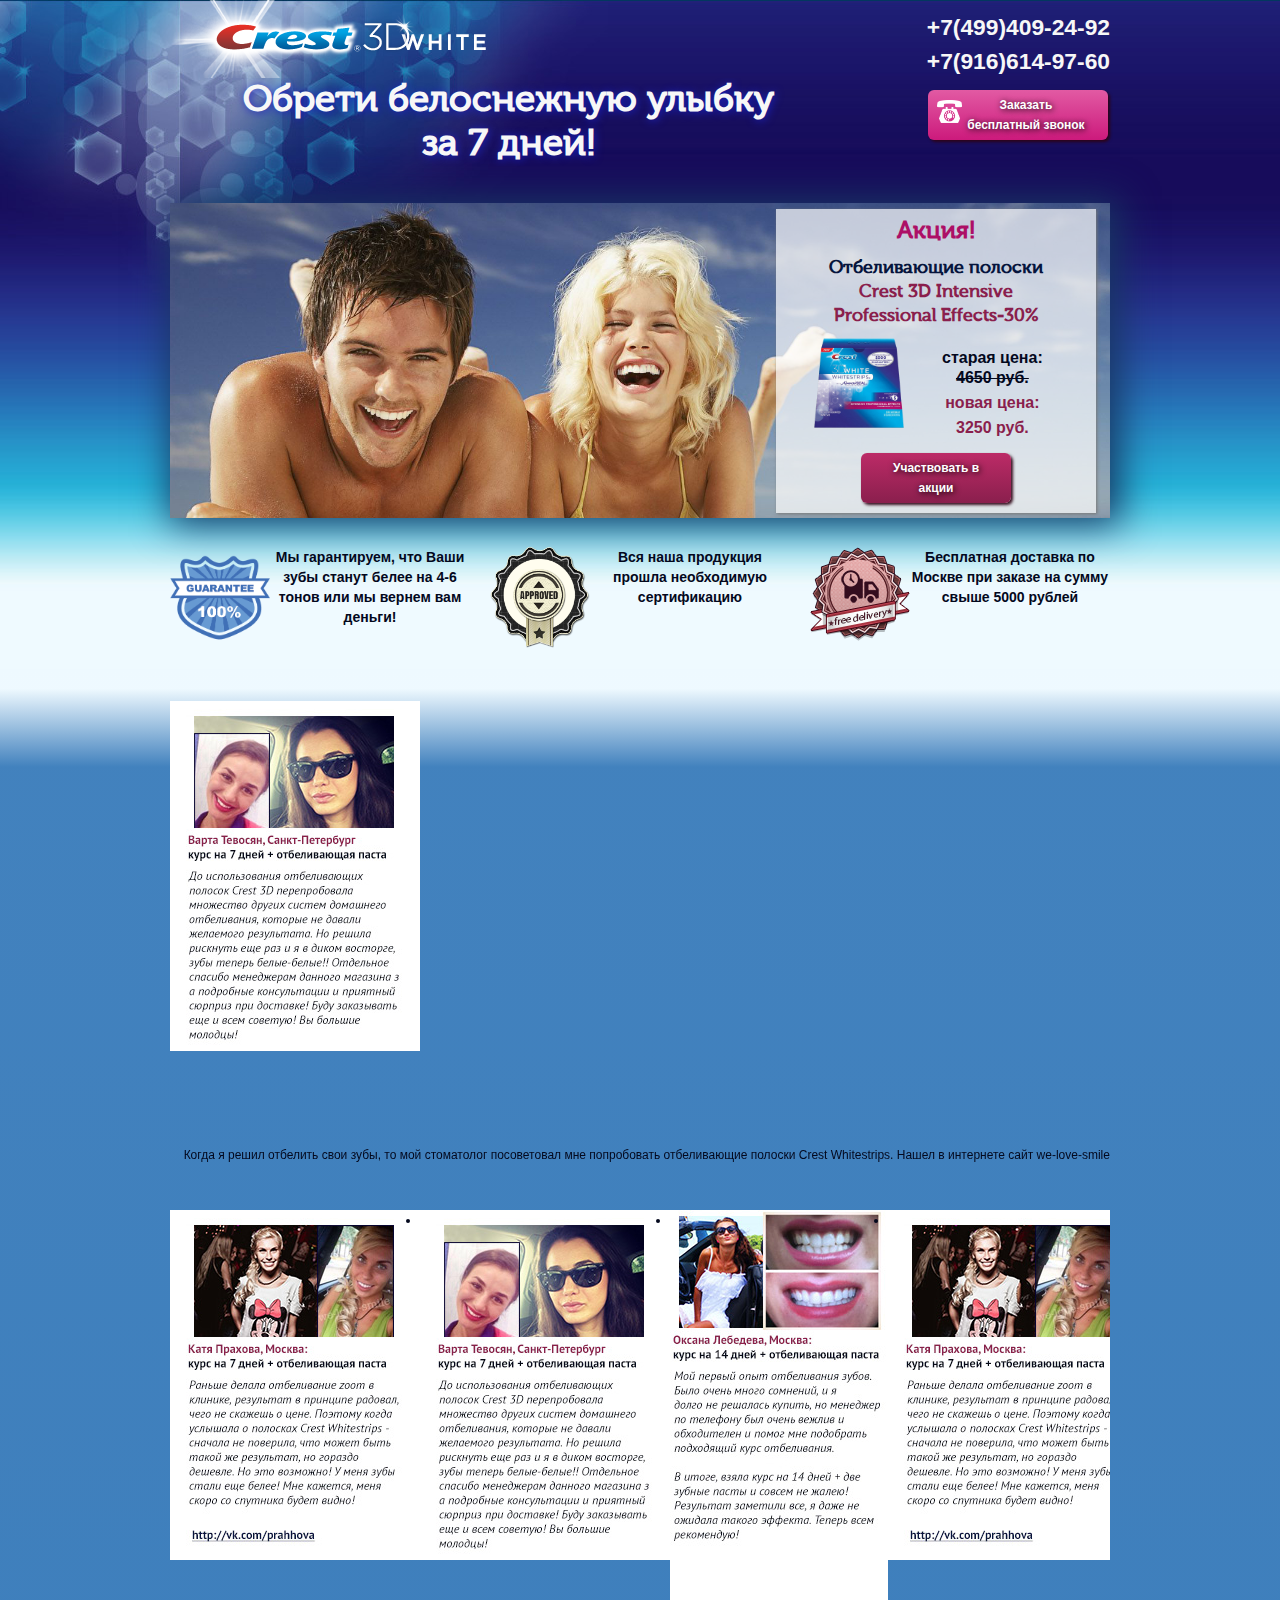
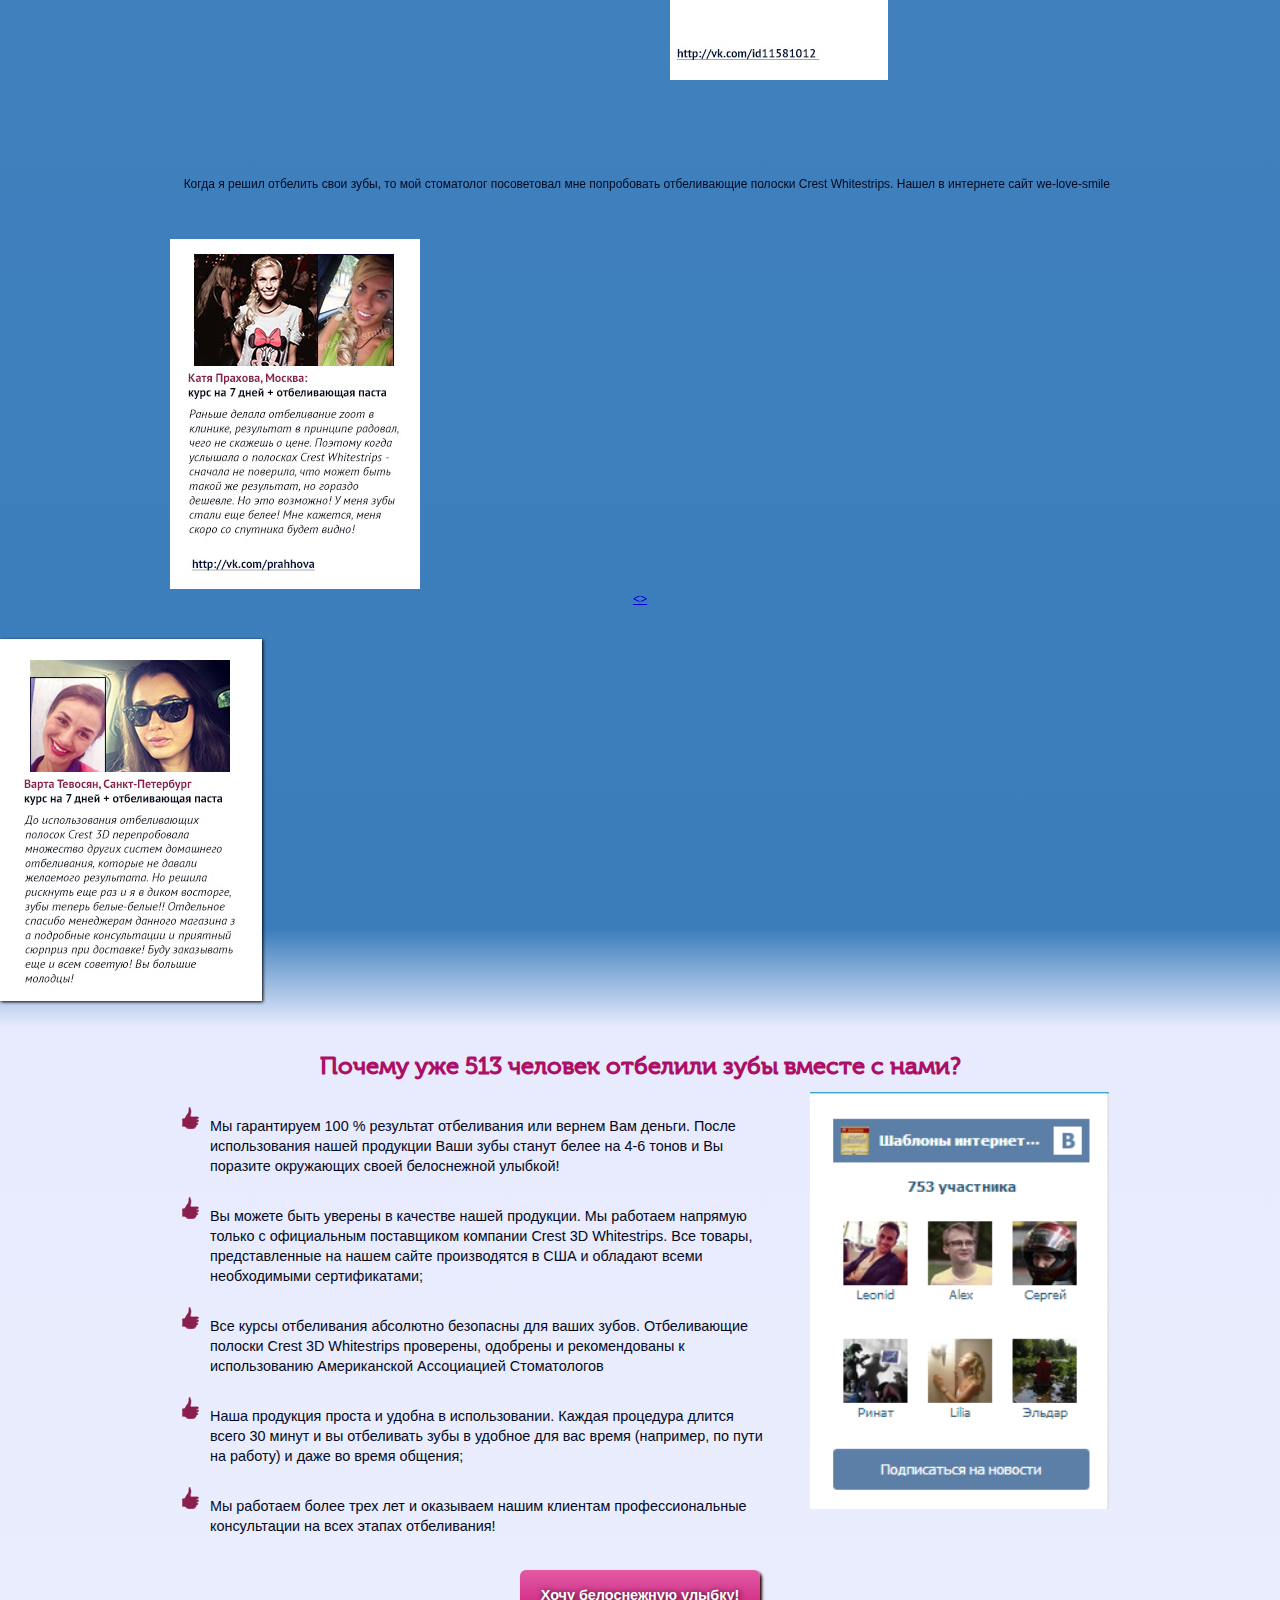
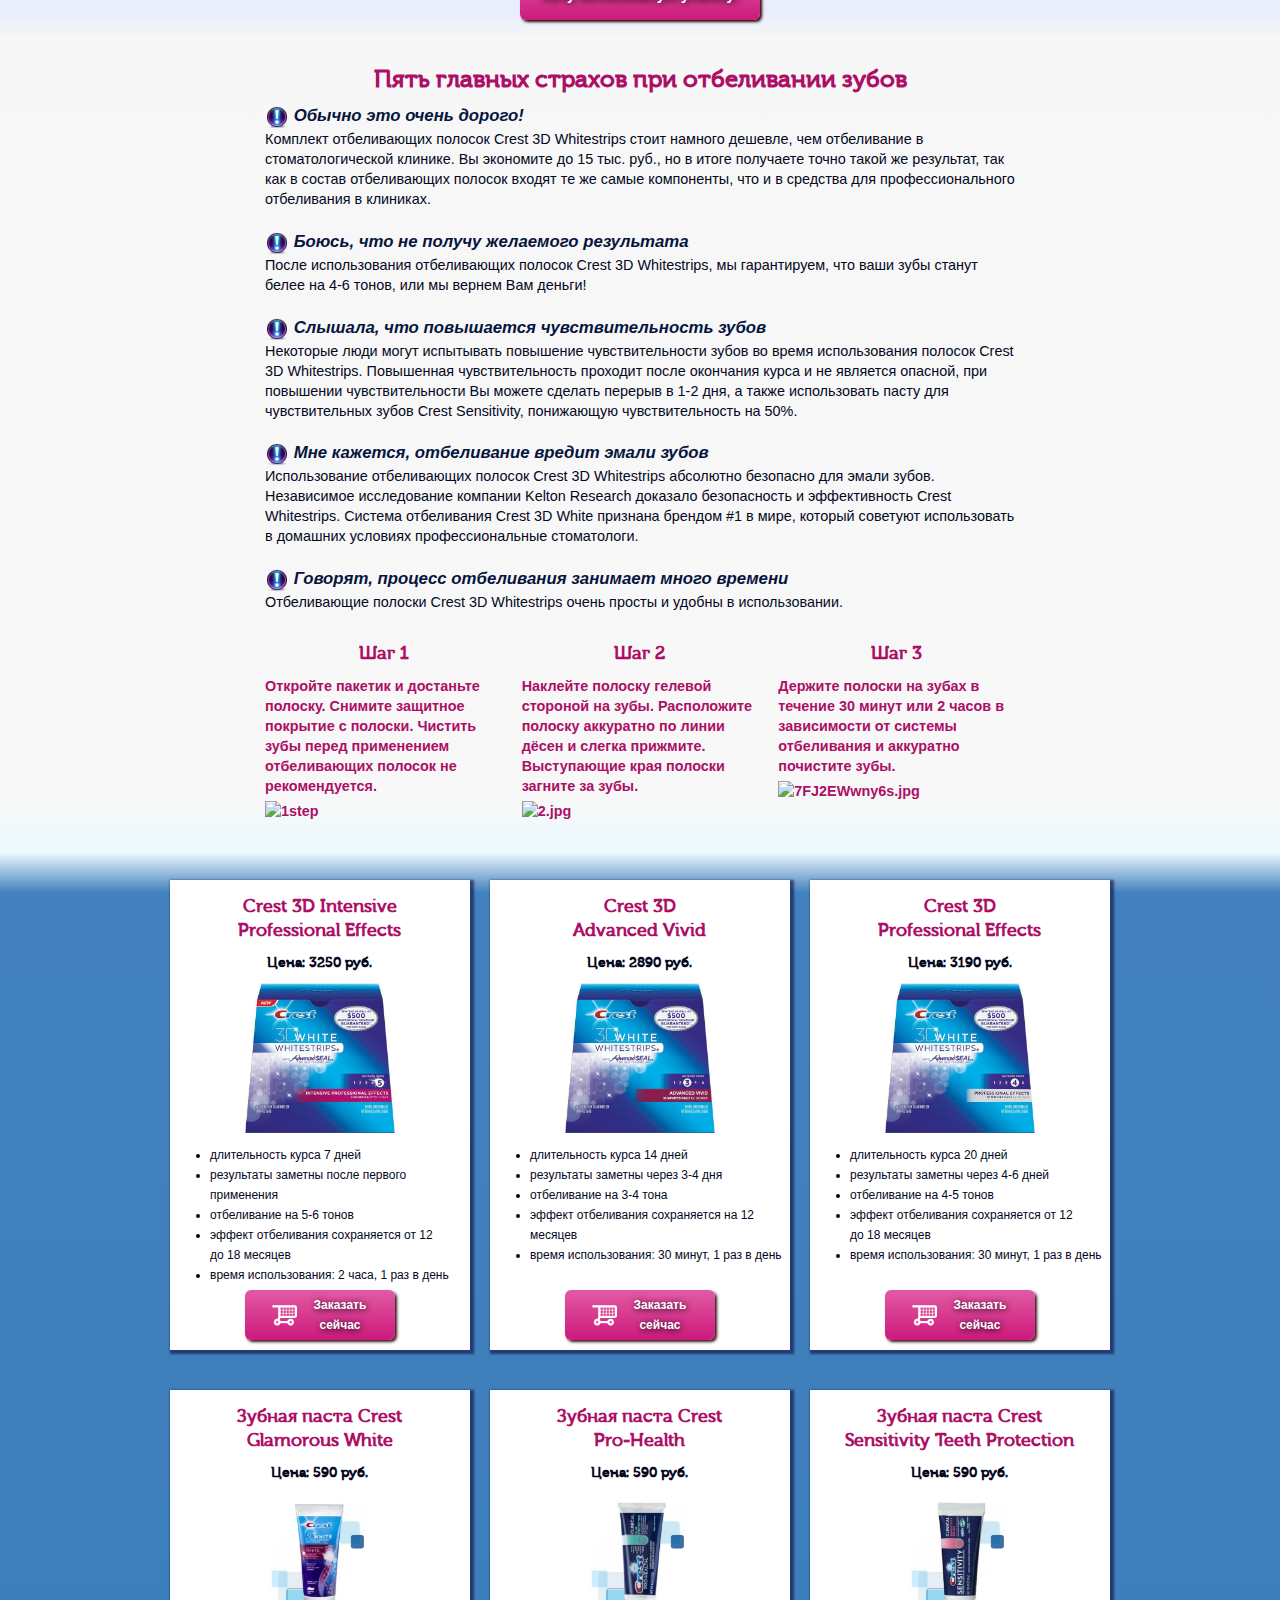
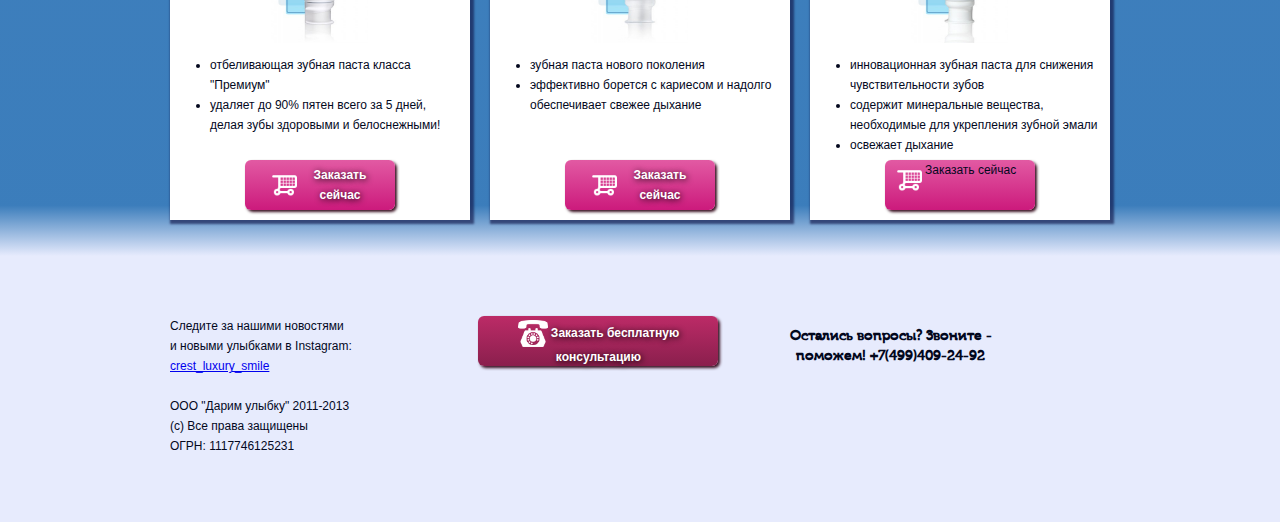
==== commit cef96363: "Added forms" ====
--- a/index.html
+++ b/index.html
@@ -1,368 +1,470 @@
-<!DOCTYPE html>
-<!-- This site was created in Webflow. http://www.webflow.com--><!-- Last Published: Mon Sep 09 2013 11:06:18 GMT+0000 (UTC) -->
-<html data-wf-site="522b3b4f90df96a2040003b8">
-	<head>
-		<meta charset="utf-8">
-		<title>WhiteStripes</title>
-		<meta name="description" content="">
-		<meta name="viewport" content="width=device-width, initial-scale=1.0">
-		<link rel="stylesheet" type="text/css" href="css/normalize.css">
-		<link rel="stylesheet" type="text/css" href="css/webflow.css">
-		<link rel="stylesheet" type="text/css" href="css/whitestripes.webflow.css">
-		<link rel="icon" type="image/x-icon" href="https://y7v4p6k4.ssl.hwcdn.net/placeholder/favicon.ico">
-		<link rel="stylesheet" type="text/css" href="css/counter.css" />
-		<link href='http://fonts.googleapis.com/css?family=Scada:400italic,700italic,400,700&subset=latin,cyrillic,latin-ext' rel='stylesheet' type='text/css'>
-
-		<script type="text/javascript" src="js/jquery-1.10.2.js"></script>
-
-		<script type="text/javascript" src="js/webflow.js"></script>
-		<script type="text/javascript" src="js/flipcounter.js"></script>
-
-	</head><body>
-	<section class="up">
-		<div class="w-container content">
-			<header class="w-clearfix header">
-				<div class="logo">
-					<img src="images/crestlogo.png" alt="crestlogo.png">
-					<h1 class="slogan"> Обрети белоснежную улыбку<br> за 7 дней!</h1>
-	
-				</div>
-				
-				<div class="connection">
-					<a class="phone-link" href="callto:84994092492">+7(499)409-24-92</a>
-					<br/>
-					<a class="phone-link" href="callto:89166149760">+7(916)614-97-60</a>
-
-					<div class="phone-button button">
-						<a href="#">
-							<img src="images/buttons/phone.png" width="25">
-								Заказать бесплатный звонок	
-						</a>
-					</div>
-				</div>
-			</header>
-			<div class="w-clearfix presentation">
-				<div class="action">
-					<h3>Акция!</h3>
-					<h4 class="action-head"> Отбеливающие полоски<br/> 
-					<span class="accent">Crest 3D Intensive <br>Professional Effects<strong>-30%</strong></span></h4>
-					<img class="action-trigger" src="images/foraction.png" height="90" alt="3.jpg">
-
-					<div class="actions w-clearfix">
-						<div class="action-text">старая цена: <p class="old-price">4650 руб.</p>
-							<p class="new-price">новая цена: </p><p class="new-price">3250 руб.</p></div>
-					</div>
-					<div class="buttonsub">
-						<a href="#">
-							Участвовать в акции
-						</a>
-					</div>
-				</div>
-			</div>
-			<div class="w-row bonuses">
-				<div class="w-col w-col-4 w-clearfix">
-					<img class="bonus-face" src="images/guarant.png" width="100" alt="phone%20rebel.jpg">
-					<div class="guarantee">Мы гарантируем, что Ваши зубы 
-						станут белее на 4-6 тонов или
-						мы вернем вам деньги!</div>
-				</div>
-				<div class="w-col w-col-4 w-clearfix">
-					<img class="bonus-face" src="images/sertif.png" width="100" alt="sertif.png">
-					<div class="guarantee">Вся наша продукция прошла необходимую сертификацию</div>
-				</div>
-				<div class="w-col w-col-4 w-clearfix">
-					<img class="bonus-face" src="images/delivery.png" width="100" alt="phone%20rebel.jpg">
-					<div class="guarantee">Бесплатная доставка по Москве при заказе на сумму свыше 5000 рублей</div>
-				</div>
-			</div>
-		</div>
-	</section>
-	<section class="feedfon">
-		<div class="w-container content feedbackslide">
-			<h3>Отзывы наших клиентов</h3>
-			<div class="w-hidden-small w-hidden-tiny feedback">
-				<img class="feed-face" src="images/feedback/small/feedsample1.jpg" alt="client2.jpg">
-			</div>
-			<div class="feedback">
-				<img class="feed-face" src="images/feedback/small/feedsample5.jpg" alt="client2.jpg">
-			</div>
-			<div class="w-hidden-small w-hidden-tiny feedback">
-				<img class="feed-face" src="images/feedback/small/feedsample4.jpg" alt="client2.jpg">
-			</div>
-		</div>
-	</section>
-	<section class="why513">
-		<div class="w-container content advantages-container">
-			<div>
-				<h3>Почему уже 513 человек отбелили зубы вместе с нами?</h3>
-				<div class="w-row ">
-					<div class="w-col w-col-8 w-clearfix">
-						<div class="w-embed adv-list">
-							<ul class="advantages">
-								<li>Мы гарантируем 100 % результат отбеливания или вернем Вам деньги. После использования нашей продукции Ваши зубы станут белее на 4-6 тонов и Вы поразите окружающих своей белоснежной улыбкой!</li>
-								<br>
-								<li>Вы можете быть уверены в качестве нашей продукции. Мы работаем напрямую только с официальным поставщиком компании Crest 3D Whitestrips. Все товары, представленные на нашем сайте производятся в США и обладают всеми необходимыми сертификатами;</li>
-								<br>
-								<li>Все курсы отбеливания абсолютно безопасны для ваших зубов. Отбеливающие полоски Crest 3D Whitestrips проверены, одобрены и рекомендованы к использованию Американской Ассоциацией Стоматологов</li>
-								<br>
-								<li>Наша продукция проста и удобна в использовании. Каждая процедура длится всего 30 минут и вы отбеливать зубы в удобное для вас время (например, по пути на работу) и даже во время общения;</li>
-								<br>
-								<li>Мы работаем более трех лет и оказываем нашим клиентам профессиональные консультации на всех этапах отбеливания!</li>
-								<br>
-							</ul>
-						</div>
-					</div>
-					<div class="w-col w-col-4 w-clearfix group">
-						<img class="group" src="images/vkgroup.png" width="300" alt="vkgroup.png">
-					</div>
-				</div>
-			</div>
-			<div class="button catalog-button">
-				<a href="#">
-					Хочу белоснежную улыбку!
-				</a>
-			</div>
-		</div>
-	</section>
-	<section class="allfears">
-		<div class="w-container content fears w-clearfix">
-			<h3>Пять главных страхов при отбеливании зубов</h3>
-			<div class="problem">
-				<div><img src="images/exclamation.png"> Это очень дорого!</div>
-			</div>
-			<div class="solution">
-				<div>Комплект отбеливающих полосок Crest 3D Whitestrips стоит намного дешевле, чем отбеливание в стоматологической клинике. Вы экономите до 15 тыс. руб., но в итоге получаете точно такой же результат, так как в состав отбеливающих полосок входят те же самые компоненты, что и в средства для профессионального отбеливания в клиниках.</div>
-			</div>
-			<div class="problem">
-				<div><img src="images/exclamation.png"> Боюсь, что не получу желаемого результата</div>
-			</div>
-			<div class="solution">
-				<div>После использования отбеливающих полосок Crest 3D Whitestrips, мы гарантируем, что ваши зубы станут белее на 4-6 тонов, или мы вернем Вам деньги!</div>
-			</div>
-			<div class="problem">
-				<div><img src="images/exclamation.png"> Повысится чувствительность зубов</div>
-			</div>
-			<div class="solution">
-				<div>Некоторые люди могут испытывать повышение чувствительности зубов во время использования полосок Crest 3D Whitestrips. Повышенная чувствительность проходит после окончания курса и не является опасной, при повышении чувствительности Вы можете сделать перерыв в 1-2 дня, а также использовать пасту для чувствительных зубов Crest Sensitivity, понижающую чувствительность на 50%.</div>
-			</div>
-			<div class="problem">
-				<div><img src="images/exclamation.png"> Отбеливание вредит эмали зубов</div>
-			</div>
-			<div class="solution">
-				<div>Использование отбеливающих полосок Crest 3D Whitestrips абсолютно безопасно для эмали зубов. Независимое исследование компании Kelton Research доказало безопасность и эффективность Crest Whitestrips. Система отбеливания Crest 3D White признана брендом #1 в мире, который советуют использовать в домашних условиях профессиональные стоматологи.</div>
-			</div>
-
-			<div class="problem">
-				<div><img src="images/exclamation.png"> Процесс отбеливания занимает много времени</div>
-			</div>
-			<div class="solution">
-				<div>Отбеливающие полоски Crest 3D Whitestrips очень просты и удобны в использовании. 
-					
-					</div>
-
-				<div class="w-row steps">
-				<div class="w-col w-col-4 good">
-					<h4 class="step">Шаг 1</h4>Снимите защитное покрытие с полоски.
-					<img class="goods-face" src="images/3steps/1_over.jpg" alt="1step">
-				</div>
-				<div class="w-col w-col-4 good">
-					<h4 class="step">Шаг 2</h4>Встаньте перед зеркалом и приложите полоску гелевой стороной к зубам, затем выровняйте ее по линии десен и плотно прижмите.
-					<img class="goods-face" src="images/3steps/2_over.jpg" alt="2.jpg">
-				</div>
-				<div class="w-col w-col-4 good">
-					<h4 class="step">Шаг 3</h4>Для лучшего отбеливания загните выступающие края полоски. Удалите полоски через 30 минут или 2 часа в зависимости от системы отбеливания и аккуратно почистите зубы.
-					<img class="goods-face" src="images/3steps/3_over.jpg" alt="7FJ2EWwny6s.jpg">
-				</div>
-			</div>
-
-			</div>
-		</div>
-	</section>
-	<section class="allgoods">
-		<div class="w-container content goods-container">
-		<div class="goods">
-			<div class="w-row">
-				<div class="w-col w-col-4 good">
-					<div class="card">
-						<h4>Crest 3D Intensive</br>
-						Professional Effects</h4>
-						<h5>Цена: 3250 руб.</h5>
-						<img class="goods-face" src="images/1.jpg" height="150" alt="3.jpg">
-						<div class="w-embed">
-							<ul>
-								<li>длительность курса 7 дней</li>
-								<li>результаты заметны после первого применения</li>
-								<li>отбеливание на 5-6 тонов</li>
-								<li>эффект отбеливания сохраняется от 12<br/>
-								 до 18 месяцев</li>
-								<li>время использования: 2 часа, 1 раз в день</li>
-							</ul>
-						</div>
-						<div class="button">
-							<a href="#">
-								<img src="images/buttons/cart.png" width="30">
-
-								Заказать сейчас
-							</a>
-						</div>
-					</div>
-				</div>
-				<div class="w-col w-col-4 good">
-					<div class="card">
-						<h4>Crest 3D</br>
-						 Advanced Vivid</h4>
-						<h5>Цена: 2890 руб.</h5>
-						<img class="goods-face" src="images/3.jpg" height="150" alt="2.jpg">
-						<div class="w-embed">
-							<ul>
-								<li>длительность курса 14 дней</li>
-								<li>результаты заметны через 3-4 дня</li>
-								<li>отбеливание на 3-4 тона</li>
-								<li>эффект отбеливания сохраняется на 12 месяцев</li>
-								<li>время использования: 30 минут, 1 раз в день</li>
-							</ul>
-						</div>
-						<div class="button">
-							<a href="#">
-								<img src="images/buttons/cart.png" width="30">
-
-								Заказать сейчас
-							</a>
-						</div>
-					</div>
-				</div>
-				<div class="w-col w-col-4 good">
-					<div class="card">
-						<h4>Crest 3D</br> 
-						Professional Effects</h4>
-						<h5>Цена: 3190 руб.</h5>
-						<img class="goods-face" src="images/2.jpg" height="150" alt="7FJ2EWwny6s.jpg">
-						<div class="w-embed">
-							<ul>
-								<li>длительность курса 20 дней</li>
-								<li>результаты заметны через 4-6 дней</li>
-								<li>отбеливание на 4-5 тонов</li>
-								<li>эффект отбеливания сохраняется от 12<br/>
-								 до 18 месяцев</li>
-								<li>время использования: 30 минут, 1 раз в день</li>
-							</ul>
-						</div>
-						<div class="button">
-							<a  href="#">
-								<img src="images/buttons/cart.png" width="30">
-
-								Заказать сейчас
-
-							</a>
-						</div>
-					</div>
-				</div>
-			</div>
-		</div>
-		<div class="goods2">
-			<div class="w-row">
-				<div class="w-col w-col-4 good">
-						<div class="card">
-						<h4>Зубная паста Crest</br> 
-						Glamorous White</h4>
-						<h5>Цена: 590 руб.</h5>
-						<img class="goods-face" src="images/6.jpg" height="150" alt="6.jpg">
-							<div class="w-embed">
-								<ul>
-									<li>отбеливающая зубная паста класса "Премиум"</li>
-									<li>удаляет до 90% пятен всего за 5 дней,<br/>
-									 делая зубы здоровыми и белоснежными!</li>
-								</ul>
-							</div>
-						<div class="button">
-							<a  href="#">
-								<img src="images/buttons/cart.png" width="30">
-
-						 		Заказать сейчас
-						 	</a>
-						 </div>
-					</div>
-				</div>
-
-				<div class="w-col w-col-4 good">
-					<div class="card">
-						<h4>Зубная паста Crest</br> 
-						Pro-Health</h4>
-						<h5>Цена: 590 руб.</h5>
-						<img class="goods-face" src="images/5.jpg" height="150" alt="5.jpg">
-						<div class="w-embed">
-							<ul>
-								<li>зубная паста нового поколения</li>
-								<li>эффективно борется с кариесом и надолго обеспечивает свежее дыхание</li>
-							</ul>
-						</div>
-						<div class="button">
-							<a href="#">
-								<img src="images/buttons/cart.png" width="30">
-
-								Заказать сейчас
-							</a>
-						</div>
-					</div>
-				</div>
-
-				<div class="w-col w-col-4 good">
-					<div class="card">
-						<h4>Зубная паста Crest</br> 
-						Sensitivity Teeth Protection</h4>
-						<h5>Цена: 590 руб.</h5>
-						<img class="goods-face" src="images/4.jpg" height="150" alt="4.jpg">
-						<div class="w-embed">
-							<ul>
-								<li>инновационная зубная паста для снижения чувствительности зубов</li>
-								<li>содержит минеральные вещества, необходимые для укрепления зубной эмали</li>
-								<li>освежает дыхание</li>
-							</ul>
-						</div>
-						<div class="button">
-							<a  href="#">
-								<img src="images/buttons/cart.png" width="30">
-
-								Заказать сейчас
-							</a>
-						</div>
-					</div>
-				</div>
-			</div>
-		</div>
-		</div>
-	</section>
-
-	<footer class="footer">
-		<div class="w-container">
-		
-			<div class="w-row">
-				<div class="w-col w-col-4">
-					© здесь может и даже должна находиться информация о копирайте<br/>
-					также можно укзать год создания<br/>
-					если есть, допустим, ИНН<br/>
-					и ещё раз телефон для связи<br/>
-				</div>
-
-				<div class="w-col w-col-4">
-					<div class="back-call buttonsub">
-						<a  href="#">
-							<img src="images/buttons/phone.png" width="30">
-							заказать бесплатную консультацию
-						</a>
-					</div>
-				</div>
-				<div class="w-col w-col-4">
-					Остались вопросы? Звоните - поможем!
-					+7(499)409-24-92
-				</div>
-			</div>
-		</div>
-	</footer>
-	<script type="text/javascript">
-	//<![CDATA[
-
-	//]]>
-	</script>
-</body>
-</html>+<!DOCTYPE html>
+<!-- This site was created in Webflow. http://www.webflow.com--><!-- Last Published: Mon Sep 09 2013 11:06:18 GMT+0000 (UTC) -->
+<html data-wf-site="522b3b4f90df96a2040003b8">
+	<head>
+		<meta charset="utf-8">
+		<title>WhiteStripes</title>
+		<meta name="description" content="">
+		<meta name="viewport" content="width=device-width, initial-scale=1.0">
+		<link rel="icon" type="image/x-icon" href="https://y7v4p6k4.ssl.hwcdn.net/placeholder/favicon.ico">
+
+		<link rel="stylesheet" type="text/css" href="css/normalize.css">
+		<link rel="stylesheet" type="text/css" href="css/webflow.css">
+		<link rel="stylesheet" type="text/css" href="css/whitestripes.webflow.css">
+		<link rel="stylesheet" type="text/css" href="css/counter.css" />
+		<link rel="stylesheet" type="text/css" href="css/jquery.rs.carousel.css" media="all" />
+		<link rel="stylesheet" type="text/css" href="css/lightbox.css" />
+		<link rel="stylesheet" type="text/css" href="css/modal.css" />
+		<link rel="stylesheet" type="text/css" href="css/form.css" />
+
+
+		<link href='http://fonts.googleapis.com/css?family=Scada:400italic,700italic,400,700&subset=latin,cyrillic,latin-ext' rel='stylesheet' type='text/css'>
+
+		<script type="text/javascript" src="js/jquery-1.10.2.js"></script>
+		<script type="text/javascript" src="js/vendor/jquery.ui.widget.js"></script>
+		<!-- if using touch -->
+		<script type="text/javascript" src="js/vendor/jquery.event.drag.js"></script>
+		<!-- if using touch and translate3d -->
+		<script type="text/javascript" src="js/vendor/jquery.translate3d.js"></script>
+
+		<script type="text/javascript" src="js/carousel/jquery.rs.carousel.js"></script>
+		<!-- carousel extensions (optional) -->
+		<script type="text/javascript" src="js/carousel/jquery.rs.carousel-autoscroll.js"></script>
+		<script type="text/javascript" src="js/carousel/jquery.rs.carousel-continuous.js"></script>
+		<script type="text/javascript" src="js/carousel/jquery.rs.carousel-touch.js"></script>
+
+		<script type="text/javascript" src="js/webflow.js"></script>
+		<script type="text/javascript" src="js/flipcounter.js"></script>
+		<script type="text/javascript" src="js/lightbox-2.6.min.js"></script>
+		<script type="text/javascript" src="js/form/form.js"></script>
+		<script type="text/javascript" src="js/form/messages.ru.js"></script>
+
+		<script type="text/javascript" src="js/form/parsley.js"></script>
+
+	</head><body>
+	<section class="up">
+		<div class="w-container content">
+			<header class="w-clearfix header">
+				<div class="logo">
+					<img src="images/crestlogo.png" alt="crestlogo.png">
+					<h1 class="slogan"> Обрети белоснежную улыбку<br> за 7 дней!</h1>
+	
+				</div>
+				
+				<div class="connection">
+					<a class="phone-link" href="callto:84994092492">+7(499)409-24-92</a>
+					<br/>
+					<a class="phone-link" href="callto:89166149760">+7(916)614-97-60</a>
+
+					<div class="phone-button button">
+						<a href="#">
+							<img src="images/buttons/phone.png" width="25">
+								Заказать бесплатный звонок	
+						</a>
+					</div>
+				</div>
+			</header>
+			<div class="w-clearfix presentation">
+				<div class="action">
+					<h3>Акция!</h3>
+					<h4 class="action-head"> Отбеливающие полоски<br/> 
+					<span class="accent">Crest 3D Intensive <br>Professional Effects<strong>-30%</strong></span></h4>
+
+					<div class="actions w-clearfix">
+						<img class="action-trigger" src="images/foraction.png" height="90" alt="3.jpg">
+
+						<div class="action-text">старая цена: <p class="old-price">4650 руб.</p>
+							<p class="new-price">новая цена: </p><p class="new-price">3250 руб.</p></div>
+					</div>
+					<div class="buttonsub">
+						<a href="#">
+							Участвовать в акции
+						</a>
+					</div>
+				</div>
+			</div>
+			<div class="w-row bonuses">
+				<div class="w-col w-col-4 w-clearfix">
+					<img class="bonus-face" src="images/guarant.png" width="100" alt="phone%20rebel.jpg">
+					<div class="guarantee">Мы гарантируем, что Ваши зубы 
+						станут белее на 4-6 тонов или
+						мы вернем вам деньги!</div>
+				</div>
+				<div class="w-col w-col-4 w-clearfix">
+					<img class="bonus-face" src="images/sertif.png" width="100" alt="sertif.png">
+					<div class="guarantee">Вся наша продукция прошла необходимую сертификацию</div>
+				</div>
+				<div class="w-col w-col-4 w-clearfix">
+					<img class="bonus-face" src="images/delivery.png" width="100" alt="phone%20rebel.jpg">
+					<div class="guarantee">Бесплатная доставка по Москве при заказе на сумму свыше 5000 рублей</div>
+				</div>
+			</div>
+		</div>
+	</section>
+	<section class="feedfon">
+		<div class="w-container content feedbackslide rs-carousel">
+			<ul>
+				<li>
+					<a href="img/image-1.jpg" data-lightbox="image-1" title="My caption">image #1</a>
+					<h4>Катя Прахова, Москва</h4>
+					<h5>курс на 7 дней + отбеливающая паста</h5>
+					<p>
+						Когда я решил отбелить свои зубы, то мой стоматолог посоветовал мне попробовать отбеливающие полоски Crest Whitestrips.
+						Нашел в интернете сайт we-love-smile.ru, сделал заказ, и был приятно удивлен профессионализмом команды we-love-smile, сразу чувствовалась, что люди разбираются в вопросах отбеливания и знают о чем говорят. Ну, а когда я получил свои полоски спустя всего два часа после заказа, то окончательно в этом убедился. Брал курс на 7 дней и уже после первого применения был виден эффект, на 7 же день уже все друзья наперебой интересовались, как я отбелил свои зубы. Так что, ждите новых клиентов! Желаю успехов и процветания!
+					</p>
+
+					<a href="http://vk.com/prahova">VK</a>
+				</li>
+				<li>
+					<img class="feed-face" src="images/feedback/small/feedsample2.jpg" alt="client2.jpg">
+				</li>
+				<li>
+					<img class="feed-face" src="images/feedback/small/feedsample3.jpg" alt="client2.jpg">
+				</li>
+				<li>
+					<img class="feed-face" src="images/feedback/small/feedsample1.jpg" alt="client2.jpg">
+				</li>
+				<li>
+					<img class="feed-face" src="images/feedback/small/feedsample2.jpg" alt="client2.jpg">
+				</li>
+				<li>
+					<img class="feed-face" src="images/feedback/small/feedsample3.jpg" alt="client2.jpg">
+				</li>
+			</ul>
+		</div>
+
+			<div class="w-hidden-small w-hidden-tiny feedback">
+				<img class="feed-face" src="images/feedback/small/feedsample3.jpg" alt="client2.jpg">
+			</div>
+		</div>
+	</section>
+	<section class="why513">
+		<div class="w-container content advantages-container">
+			<div>
+				<h3>Почему уже 513 человек отбелили зубы вместе с нами?</h3>
+				<div class="w-row ">
+					<div class="w-col w-col-8 w-clearfix">
+						<div class="w-embed adv-list">
+							<ul class="advantages">
+								<li>Мы гарантируем 100 % результат отбеливания или вернем Вам деньги. После использования нашей продукции Ваши зубы станут белее на 4-6 тонов и Вы поразите окружающих своей белоснежной улыбкой!</li>
+								<br>
+								<li>Вы можете быть уверены в качестве нашей продукции. Мы работаем напрямую только с официальным поставщиком компании Crest 3D Whitestrips. Все товары, представленные на нашем сайте производятся в США и обладают всеми необходимыми сертификатами;</li>
+								<br>
+								<li>Все курсы отбеливания абсолютно безопасны для ваших зубов. Отбеливающие полоски Crest 3D Whitestrips проверены, одобрены и рекомендованы к использованию Американской Ассоциацией Стоматологов</li>
+								<br>
+								<li>Наша продукция проста и удобна в использовании. Каждая процедура длится всего 30 минут и вы отбеливать зубы в удобное для вас время (например, по пути на работу) и даже во время общения;</li>
+								<br>
+								<li>Мы работаем более трех лет и оказываем нашим клиентам профессиональные консультации на всех этапах отбеливания!</li>
+								<br>
+							</ul>
+						</div>
+					</div>
+					<div class="w-col w-col-4 w-clearfix group">
+						<img class="group" src="images/vkgroup.png" width="300" alt="vkgroup.png">
+					</div>
+				</div>
+			</div>
+			<div class="button catalog-button">
+				<a href="#">
+					Хочу белоснежную улыбку!
+				</a>
+			</div>
+		</div>
+	</section>
+	<section class="allfears">
+		<div class="w-container content fears w-clearfix">
+			<h3>Пять главных страхов при отбеливании зубов</h3>
+			<div class="problem">
+				<div><img src="images/exclamation.png"> Обычно это очень дорого!</div>
+			</div>
+			<div class="solution">
+				<div>Комплект отбеливающих полосок Crest 3D Whitestrips стоит намного дешевле, чем отбеливание в стоматологической клинике. Вы экономите до 15 тыс. руб., но в итоге получаете точно такой же результат, так как в состав отбеливающих полосок входят те же самые компоненты, что и в средства для профессионального отбеливания в клиниках.</div>
+			</div>
+			<div class="problem">
+				<div><img src="images/exclamation.png"> Боюсь, что не получу желаемого результата</div>
+			</div>
+			<div class="solution">
+				<div>После использования отбеливающих полосок Crest 3D Whitestrips, мы гарантируем, что ваши зубы станут белее на 4-6 тонов, или мы вернем Вам деньги!</div>
+			</div>
+			<div class="problem">
+				<div><img src="images/exclamation.png"> Слышала, что повышается чувствительность зубов</div>
+			</div>
+			<div class="solution">
+				<div>Некоторые люди могут испытывать повышение чувствительности зубов во время использования полосок Crest 3D Whitestrips. Повышенная чувствительность проходит после окончания курса и не является опасной, при повышении чувствительности Вы можете сделать перерыв в 1-2 дня, а также использовать пасту для чувствительных зубов Crest Sensitivity, понижающую чувствительность на 50%.</div>
+			</div>
+			<div class="problem">
+				<div><img src="images/exclamation.png"> Мне кажется, отбеливание вредит эмали зубов</div>
+			</div>
+			<div class="solution">
+				<div>Использование отбеливающих полосок Crest 3D Whitestrips абсолютно безопасно для эмали зубов. Независимое исследование компании Kelton Research доказало безопасность и эффективность Crest Whitestrips. Система отбеливания Crest 3D White признана брендом #1 в мире, который советуют использовать в домашних условиях профессиональные стоматологи.</div>
+			</div>
+
+			<div class="problem">
+				<div><img src="images/exclamation.png"> Говорят, процесс отбеливания занимает много времени</div>
+			</div>
+			<div class="solution">
+				<div>Отбеливающие полоски Crest 3D Whitestrips очень просты и удобны в использовании. 
+					
+					</div>
+				<div class="w-row steps">
+				<div class="w-col w-col-4 step good">
+					<h4>Шаг 1</h4>
+					<p>
+						Откройте пакетик и достаньте полоску. Снимите защитное покрытие с полоски. Чистить зубы перед применением отбеливающих полосок не рекомендуется.
+					</p>
+					<img class="goods-face" src="images/3steps/1_over.png" alt="1step">
+				</div>
+				<div class="w-col w-col-4 step good">
+					<h4>Шаг 2</h4>
+					<p>
+						Наклейте полоску гелевой стороной на зубы. Расположите полоску аккуратно по линии дёсен и слегка прижмите. Выступающие края полоски загните за зубы.
+					</p>
+					<img class="goods-face" src="images/3steps/2_over.png" alt="2.jpg">
+				</div>
+				<div class="w-col w-col-4 step good">
+					<h4>Шаг 3</h4>
+					<p>
+						Держите полоски на зубах в течение 30 минут или 2 часов в зависимости от системы отбеливания и аккуратно почистите зубы.
+					</p>
+					<img class="goods-face" src="images/3steps/3_over.png" alt="7FJ2EWwny6s.jpg">
+				</div>
+			</div>
+
+			</div>
+		</div>
+	</section>
+	<section class="allgoods">
+		<div class="w-container content goods-container">
+		<div class="goods">
+			<div class="w-row">
+				<div class="w-col w-col-4 good">
+					<div class= 	"card">
+						<h4>Crest 3D Intensive</br>
+						Professional Effects</h4>
+						<h5>Цена: 3250 руб.</h5>
+						<img class="goods-face" src="images/1.jpg" height="150" alt="3.jpg">
+						<div class="w-embed">
+							<ul>
+								<li>длительность курса 7 дней</li>
+								<li>результаты заметны после первого применения</li>
+								<li>отбеливание на 5-6 тонов</li>
+								<li>эффект отбеливания сохраняется от 12<br/>
+								 до 18 месяцев</li>
+								<li>время использования: 2 часа, 1 раз в день</li>
+							</ul>
+						</div>
+						<div class="button">
+							<a href="#">
+								<img src="images/buttons/cart.png" width="30">
+
+								Заказать сейчас
+							</a>
+						</div>
+					</div>
+				</div>
+				<div class="w-col w-col-4 good">
+					<div class="card">
+						<h4>Crest 3D</br>
+						 Advanced Vivid</h4>
+						<h5>Цена: 2890 руб.</h5>
+						<img class="goods-face" src="images/3.jpg" height="150" alt="2.jpg">
+						<div class="w-embed">
+							<ul>
+								<li>длительность курса 14 дней</li>
+								<li>результаты заметны через 3-4 дня</li>
+								<li>отбеливание на 3-4 тона</li>
+								<li>эффект отбеливания сохраняется на 12 месяцев</li>
+								<li>время использования: 30 минут, 1 раз в день</li>
+							</ul>
+						</div>
+						<div class="button">
+							<a href="#">
+								<img src="images/buttons/cart.png" width="30">
+
+								Заказать сейчас
+							</a>
+						</div>
+					</div>
+				</div>
+				<div class="w-col w-col-4 good">
+					<div class="card">
+						<h4>Crest 3D</br> 
+						Professional Effects</h4>
+						<h5>Цена: 3190 руб.</h5>
+						<img class="goods-face" src="images/2.jpg" height="150" alt="7FJ2EWwny6s.jpg">
+						<div class="w-embed">
+							<ul>
+								<li>длительность курса 20 дней</li>
+								<li>результаты заметны через 4-6 дней</li>
+								<li>отбеливание на 4-5 тонов</li>
+								<li>эффект отбеливания сохраняется от 12<br/>
+								 до 18 месяцев</li>
+								<li>время использования: 30 минут, 1 раз в день</li>
+							</ul>
+						</div>
+						<div class="button">
+							<a  href="#">
+								<img src="images/buttons/cart.png" width="30">
+
+								Заказать сейчас
+
+							</a>
+						</div>
+					</div>
+				</div>
+			</div>
+		</div>
+		<div class="goods2">
+			<div class="w-row">
+				<div class="w-col w-col-4 good">
+						<div class="card">
+						<h4>Зубная паста Crest</br> 
+						Glamorous White</h4>
+						<h5>Цена: 590 руб.</h5>
+						<img class="goods-face" src="images/6.jpg" height="150" alt="6.jpg">
+							<div class="w-embed">
+								<ul>
+									<li>отбеливающая зубная паста класса "Премиум"</li>
+									<li>удаляет до 90% пятен всего за 5 дней,<br/>
+									 делая зубы здоровыми и белоснежными!</li>
+								</ul>
+							</div>
+						<div class="button">
+							<a  href="#">
+								<img src="images/buttons/cart.png" width="30">
+
+								Заказать сейчас
+							</a>
+						 </div>
+					</div>
+				</div>
+
+				<div class="w-col w-col-4 good">
+					<div class="card">
+						<h4>Зубная паста Crest</br> 
+						Pro-Health</h4>
+						<h5>Цена: 590 руб.</h5>
+						<img class="goods-face" src="images/5.jpg" height="150" alt="5.jpg">
+						<div class="w-embed">
+							<ul>
+								<li>зубная паста нового поколения</li>
+								<li>эффективно борется с кариесом и надолго обеспечивает свежее дыхание</li>
+							</ul>
+						</div>
+						<div class="button">
+							<a href="#">
+								<img src="images/buttons/cart.png" width="30">
+
+								Заказать сейчас
+							</a>
+						</div>
+					</div>
+				</div>
+
+				<div class="w-col w-col-4 good">
+					<div class="card">
+						<h4>Зубная паста Crest</br> 
+						Sensitivity Teeth Protection</h4>
+						<h5>Цена: 590 руб.</h5>
+						<img class="goods-face" src="images/4.jpg" height="150" alt="4.jpg">
+						<div class="w-embed">
+							<ul>
+								<li>инновационная зубная паста для снижения чувствительности зубов</li>
+								<li>содержит минеральные вещества, необходимые для укрепления зубной эмали</li>
+								<li>освежает дыхание</li>
+							</ul>
+						</div>
+						<div class="button">
+							<span>
+								<img src="images/buttons/cart.png" width="30">
+								Заказать сейчас
+							</span>
+						</div>
+					</div>
+				</div>
+			</div>
+		</div>
+		</div>
+	</section>
+
+	<footer class="footer">
+		<div class="w-container">
+		
+			<div class="w-row">
+				<div class="w-col w-col-4">
+					Следите за нашими новостями<br/>
+					и новыми улыбками в Instagram:<br/>
+					<a href="instagram.com">crest_luxury_smile</a><br/>
+					<br/>
+
+					ООО "Дарим улыбку" 2011-2013<br/>
+					(c) Все права защищены<br/>
+					ОГРН: 1117746125231<br/>
+					
+					
+				</div>
+
+				<div class="w-col w-col-4">
+					<div class="back-call buttonsub">
+						<a  href="#">
+							<img src="images/buttons/phone.png" width="30"></img>
+							Заказать бесплатную консультацию
+						</a>
+					</div>
+				</div>
+				<div class="w-col w-col-4">
+					<h5>
+						Остались вопросы? Звоните - поможем!
+						+7(499)409-24-92
+					</h5>
+				</div>
+			</div>
+		</div>
+	</footer>
+
+	<div class="md-modal md-effect-13" id="order-form"  >
+		<div class="md-content">
+			<h3>Форма заказа</h3>
+			<div id="error-panel" class="error-panel">
+				Пожалуйста, проверьте правильность заполнения формы
+			</div>
+			<form data-validate="parsley">
+				<div class="input-group">
+					<label>Имя</label>
+					<input name="name" type="text" data-required="true"></input>
+				</div>
+				<div class="input-group">
+					<label>Телефон</label> 
+					<input name="phone" type="text" required="required"></input>
+				</div>
+				<div class="input-group">
+					<label>Email</label> 
+					<input name='email' type="text" data-type="email" data-trigger="change" required="required"></input>
+				</div>
+				<div>
+					<label>Модель</label>
+					<select id="model" name="model">
+					  <option value="ab-big">angry birds (big)</option>
+					  <option value="ab-small">angry birds (small)</option>
+					  <option value="turnik-standard">Турник „Стандарт” </option>
+					  <option value="turnik-leto">Турник „Лето - 2013”</option>
+					  <option value="maugli">Пьяная лестница</option>
+					</select>
+				</div>
+				<div class="input-group">
+					<label>Вопросы и комментарии</label>
+					<textarea name="comment"></textarea>
+				</div>
+				<input type="hidden" name="submitted" id="submitted" value="true" />
+
+				<div class="form-controls">
+					<input id="submit-button" class='submit-button' type="submit" value="Отправить"></input>
+					<button type="reset" class="md-close">Закрыть</button>
+				</div>
+			</form>	 
+		</div>
+	</div>
+	<script type="text/javascript" src="js/main.js"></script>
+
+</body>
+</html>
--- a/css/modal.css
+++ b/css/modal.css
@@ -0,0 +1,730 @@
+
+/* General styles for the modal */
+
+/* 
+Styles for the html/body for special modal where we want 3d effects
+Note that we need a container wrapping all content on the page for the 
+perspective effects (not including the modals and the overlay).
+*/
+.md-perspective,
+.md-perspective body {
+	height: 100%;
+	overflow: hidden;
+}
+
+.md-perspective body  {
+	background: #222;
+	-webkit-perspective: 600px;
+	-moz-perspective: 600px;
+	perspective: 600px;
+}
+
+.md-modal {
+	position: fixed;
+	top: 50%;
+	left: 50%;
+	width: 50%;
+	max-width: 630px;
+	min-width: 320px;
+	height: auto;
+	z-index: 2000;
+	visibility: hidden;
+	-webkit-backface-visibility: hidden;
+	-moz-backface-visibility: hidden;
+	backface-visibility: hidden;
+	-webkit-transform: translateX(-50%) translateY(-50%);
+	-moz-transform: translateX(-50%) translateY(-50%);
+	-ms-transform: translateX(-50%) translateY(-50%);
+	transform: translateX(-50%) translateY(-50%);
+}
+
+.md-show {
+	visibility: visible;
+}
+
+.md-overlay {
+	position: fixed;
+	width: 100%;
+	height: 100%;
+	visibility: hidden;
+	top: 0;
+	left: 0;
+	z-index: 1000;
+	opacity: 0;
+	background: rgba(143,27,15,0.8);
+	-webkit-transition: all 0.3s;
+	-moz-transition: all 0.3s;
+	transition: all 0.3s;
+}
+
+.md-show ~ .md-overlay {
+	opacity: 1;
+	visibility: visible;
+}
+
+/* Content styles */
+.md-content {
+	color: #fff;
+	background: #3498db;
+	position: relative;
+	border-radius: 3px;
+	margin: 0 auto;
+}
+
+.md-content h3 {
+	margin: 0;
+	padding: 0.4em;
+	text-align: center;
+	font-size: 2.4em;
+	font-weight: 300;
+	opacity: 0.8;
+	background: rgba(0,0,0,0.1);
+	border-radius: 3px 3px 0 0;
+}
+
+.md-content > div {
+	padding: 15px 40px 30px;
+	margin: 0;
+	font-weight: 300;
+	font-size: 1.15em;
+}
+
+.md-content > div p {
+	margin: 0;
+	padding: 10px 0;
+}
+
+.md-content > div ul {
+	margin: 0;
+	padding: 0 0 30px 20px;
+}
+
+.md-content > div ul li {
+	padding: 5px 0;
+}
+
+.md-content button {
+	display: block;
+	margin: 0 auto;
+	font-size: 0.8em;
+}
+
+/* Individual modal styles with animations/transitions */
+
+/* Effect 1: Fade in and scale up */
+.md-effect-1 .md-content {
+	-webkit-transform: scale(0.7);
+	-moz-transform: scale(0.7);
+	-ms-transform: scale(0.7);
+	transform: scale(0.7);
+	opacity: 0;
+	-webkit-transition: all 0.3s;
+	-moz-transition: all 0.3s;
+	transition: all 0.3s;
+}
+
+.md-show.md-effect-1 .md-content {
+	-webkit-transform: scale(1);
+	-moz-transform: scale(1);
+	-ms-transform: scale(1);
+	transform: scale(1);
+	opacity: 1;
+}
+
+/* Effect 2: Slide from the right */
+.md-effect-2 .md-content {
+	-webkit-transform: translateX(20%);
+	-moz-transform: translateX(20%);
+	-ms-transform: translateX(20%);
+	transform: translateX(20%);
+	opacity: 0;
+	-webkit-transition: all 0.3s cubic-bezier(0.25, 0.5, 0.5, 0.9);
+	-moz-transition: all 0.3s cubic-bezier(0.25, 0.5, 0.5, 0.9);
+	transition: all 0.3s cubic-bezier(0.25, 0.5, 0.5, 0.9);
+}
+
+.md-show.md-effect-2 .md-content {
+	-webkit-transform: translateX(0);
+	-moz-transform: translateX(0);
+	-ms-transform: translateX(0);
+	transform: translateX(0);
+	opacity: 1;
+}
+
+/* Effect 3: Slide from the bottom */
+.md-effect-3 .md-content {
+	-webkit-transform: translateY(20%);
+	-moz-transform: translateY(20%);
+	-ms-transform: translateY(20%);
+	transform: translateY(20%);
+	opacity: 0;
+	-webkit-transition: all 0.3s;
+	-moz-transition: all 0.3s;
+	transition: all 0.3s;
+}
+
+.md-show.md-effect-3 .md-content {
+	-webkit-transform: translateY(0);
+	-moz-transform: translateY(0);
+	-ms-transform: translateY(0);
+	transform: translateY(0);
+	opacity: 1;
+}
+
+/* Effect 4: Newspaper */
+.md-effect-4 .md-content {
+	-webkit-transform: scale(0) rotate(720deg);
+	-moz-transform: scale(0) rotate(720deg);
+	-ms-transform: scale(0) rotate(720deg);
+	transform: scale(0) rotate(720deg);
+	opacity: 0;
+}
+
+.md-show.md-effect-4 ~ .md-overlay,
+.md-effect-4 .md-content {
+	-webkit-transition: all 0.5s;
+	-moz-transition: all 0.5s;
+	transition: all 0.5s;
+}
+
+.md-show.md-effect-4 .md-content {
+	-webkit-transform: scale(1) rotate(0deg);
+	-moz-transform: scale(1) rotate(0deg);
+	-ms-transform: scale(1) rotate(0deg);
+	transform: scale(1) rotate(0deg);
+	opacity: 1;
+}
+
+/* Effect 5: fall */
+.md-effect-5.md-modal {
+	-webkit-perspective: 1300px;
+	-moz-perspective: 1300px;
+	perspective: 1300px;
+}
+
+.md-effect-5 .md-content {
+	-webkit-transform-style: preserve-3d;
+	-moz-transform-style: preserve-3d;
+	transform-style: preserve-3d;
+	-webkit-transform: translateZ(600px) rotateX(20deg); 
+	-moz-transform: translateZ(600px) rotateX(20deg); 
+	-ms-transform: translateZ(600px) rotateX(20deg); 
+	transform: translateZ(600px) rotateX(20deg); 
+	opacity: 0;
+}
+
+.md-show.md-effect-5 .md-content {
+	-webkit-transition: all 0.3s ease-in;
+	-moz-transition: all 0.3s ease-in;
+	transition: all 0.3s ease-in;
+	-webkit-transform: translateZ(0px) rotateX(0deg);
+	-moz-transform: translateZ(0px) rotateX(0deg);
+	-ms-transform: translateZ(0px) rotateX(0deg);
+	transform: translateZ(0px) rotateX(0deg); 
+	opacity: 1;
+}
+
+/* Effect 6: side fall */
+.md-effect-6.md-modal {
+	-webkit-perspective: 1300px;
+	-moz-perspective: 1300px;
+	perspective: 1300px;
+}
+
+.md-effect-6 .md-content {
+	-webkit-transform-style: preserve-3d;
+	-moz-transform-style: preserve-3d;
+	transform-style: preserve-3d;
+	-webkit-transform: translate(30%) translateZ(600px) rotate(10deg); 
+	-moz-transform: translate(30%) translateZ(600px) rotate(10deg);
+	-ms-transform: translate(30%) translateZ(600px) rotate(10deg);
+	transform: translate(30%) translateZ(600px) rotate(10deg); 
+	opacity: 0;
+}
+
+.md-show.md-effect-6 .md-content {
+	-webkit-transition: all 0.3s ease-in;
+	-moz-transition: all 0.3s ease-in;
+	transition: all 0.3s ease-in;
+	-webkit-transform: translate(0%) translateZ(0) rotate(0deg);
+	-moz-transform: translate(0%) translateZ(0) rotate(0deg);
+	-ms-transform: translate(0%) translateZ(0) rotate(0deg);
+	transform: translate(0%) translateZ(0) rotate(0deg);
+	opacity: 1;
+}
+
+/* Effect 7:  slide and stick to top */
+.md-effect-7{
+	top: 0;
+	-webkit-transform: translateX(-50%);
+	-moz-transform: translateX(-50%);
+	-ms-transform: translateX(-50%);
+	transform: translateX(-50%);
+}
+
+.md-effect-7 .md-content {
+	-webkit-transform: translateY(-200%);
+	-moz-transform: translateY(-200%);
+	-ms-transform: translateY(-200%);
+	transform: translateY(-200%);
+	-webkit-transition: all .3s;
+	-moz-transition: all .3s;
+	transition: all .3s;
+	opacity: 0;
+}
+
+.md-show.md-effect-7 .md-content {
+	-webkit-transform: translateY(0%);
+	-moz-transform: translateY(0%);
+	-ms-transform: translateY(0%);
+	transform: translateY(0%);
+	border-radius: 0 0 3px 3px;
+	opacity: 1;
+}
+
+/* Effect 8: 3D flip horizontal */
+.md-effect-8.md-modal {
+	-webkit-perspective: 1300px;
+	-moz-perspective: 1300px;
+	perspective: 1300px;
+}
+
+.md-effect-8 .md-content {
+	-webkit-transform-style: preserve-3d;
+	-moz-transform-style: preserve-3d;
+	transform-style: preserve-3d;
+	-webkit-transform: rotateY(-70deg);
+	-moz-transform: rotateY(-70deg);
+	-ms-transform: rotateY(-70deg);
+	transform: rotateY(-70deg);
+	-webkit-transition: all 0.3s;
+	-moz-transition: all 0.3s;
+	transition: all 0.3s;
+	opacity: 0;
+}
+
+.md-show.md-effect-8 .md-content {
+	-webkit-transform: rotateY(0deg);
+	-moz-transform: rotateY(0deg);
+	-ms-transform: rotateY(0deg);
+	transform: rotateY(0deg);
+	opacity: 1;
+}
+
+/* Effect 9: 3D flip vertical */
+.md-effect-9.md-modal {
+	-webkit-perspective: 1300px;
+	-moz-perspective: 1300px;
+	perspective: 1300px;
+}
+
+.md-effect-9 .md-content {
+	-webkit-transform-style: preserve-3d;
+	-moz-transform-style: preserve-3d;
+	transform-style: preserve-3d;
+	-webkit-transform: rotateX(-70deg);
+	-moz-transform: rotateX(-70deg);
+	-ms-transform: rotateX(-70deg);
+	transform: rotateX(-70deg);
+	-webkit-transition: all 0.3s;
+	-moz-transition: all 0.3s;
+	transition: all 0.3s;
+	opacity: 0;
+}
+
+.md-show.md-effect-9 .md-content {
+	-webkit-transform: rotateX(0deg);
+	-moz-transform: rotateX(0deg);
+	-ms-transform: rotateX(0deg);
+	transform: rotateX(0deg);
+	opacity: 1;
+}
+
+/* Effect 10: 3D sign */
+.md-effect-10.md-modal {
+	-webkit-perspective: 1300px;
+	-moz-perspective: 1300px;
+	perspective: 1300px;
+}
+
+.md-effect-10 .md-content {
+	-webkit-transform-style: preserve-3d;
+	-moz-transform-style: preserve-3d;
+	transform-style: preserve-3d;
+	-webkit-transform: rotateX(-60deg);
+	-moz-transform: rotateX(-60deg);
+	-ms-transform: rotateX(-60deg);
+	transform: rotateX(-60deg);
+	-webkit-transform-origin: 50% 0;
+	-moz-transform-origin: 50% 0;
+	transform-origin: 50% 0;
+	opacity: 0;
+	-webkit-transition: all 0.3s;
+	-moz-transition: all 0.3s;
+	transition: all 0.3s;
+}
+
+.md-show.md-effect-10 .md-content {
+	-webkit-transform: rotateX(0deg);
+	-moz-transform: rotateX(0deg);
+	-ms-transform: rotateX(0deg);
+	transform: rotateX(0deg);
+	opacity: 1;
+}
+
+/* Effect 11: Super scaled */
+.md-effect-11 .md-content {
+	-webkit-transform: scale(2);
+	-moz-transform: scale(2);
+	-ms-transform: scale(2);
+	transform: scale(2);
+	opacity: 0;
+	-webkit-transition: all 0.3s;
+	-moz-transition: all 0.3s;
+	transition: all 0.3s;
+}
+
+.md-show.md-effect-11 .md-content {
+	-webkit-transform: scale(1);
+	-moz-transform: scale(1);
+	-ms-transform: scale(1);
+	transform: scale(1);
+	opacity: 1;
+}
+
+/* Effect 12:  Just me */
+.md-effect-12 .md-content {
+	-webkit-transform: scale(0.8);
+	-moz-transform: scale(0.8);
+	-ms-transform: scale(0.8);
+	transform: scale(0.8);
+	opacity: 0;
+	-webkit-transition: all 0.3s;
+	-moz-transition: all 0.3s;
+	transition: all 0.3s;
+}
+
+.md-show.md-effect-12 ~ .md-overlay {
+	background: $orange;
+} 
+
+.md-effect-12 .md-content h3,
+.md-effect-12 .md-content {
+	background: transparent;
+}
+
+.md-show.md-effect-12 .md-content {
+	-webkit-transform: scale(1);
+	-moz-transform: scale(1);
+	-ms-transform: scale(1);
+	transform: scale(1);
+	opacity: 1;
+}
+
+/* Effect 13: 3D slit */
+.md-effect-13.md-modal {
+	-webkit-perspective: 1300px;
+	-moz-perspective: 1300px;
+	perspective: 1300px;
+}
+
+.md-effect-13 .md-content {
+	-webkit-transform-style: preserve-3d;
+	-moz-transform-style: preserve-3d;
+	transform-style: preserve-3d;
+	-webkit-transform: translateZ(-3000px) rotateY(90deg);
+	-moz-transform: translateZ(-3000px) rotateY(90deg);
+	-ms-transform: translateZ(-3000px) rotateY(90deg);
+	transform: translateZ(-3000px) rotateY(90deg);
+	opacity: 0;
+}
+
+.md-show.md-effect-13 .md-content {
+	-webkit-animation: slit .7s forwards ease-out;
+	-moz-animation: slit .7s forwards ease-out;
+	animation: slit .7s forwards ease-out;
+}
+
+@-webkit-keyframes slit {
+	50% { -webkit-transform: translateZ(-250px) rotateY(89deg); opacity: .5; -webkit-animation-timing-function: ease-out;}
+	100% { -webkit-transform: translateZ(0) rotateY(0deg); opacity: 1; }
+}
+
+@-moz-keyframes slit {
+	50% { -moz-transform: translateZ(-250px) rotateY(89deg); opacity: .5; -moz-animation-timing-function: ease-out;}
+	100% { -moz-transform: translateZ(0) rotateY(0deg); opacity: 1; }
+}
+
+@keyframes slit {
+	50% { transform: translateZ(-250px) rotateY(89deg); opacity: 1; animation-timing-function: ease-in;}
+	100% { transform: translateZ(0) rotateY(0deg); opacity: 1; }
+}
+
+/* Effect 14:  3D Rotate from bottom */
+.md-effect-14.md-modal {
+	-webkit-perspective: 1300px;
+	-moz-perspective: 1300px;
+	perspective: 1300px;
+}
+
+.md-effect-14 .md-content {
+	-webkit-transform-style: preserve-3d;
+	-moz-transform-style: preserve-3d;
+	transform-style: preserve-3d;
+	-webkit-transform: translateY(100%) rotateX(90deg);
+	-moz-transform: translateY(100%) rotateX(90deg);
+	-ms-transform: translateY(100%) rotateX(90deg);
+	transform: translateY(100%) rotateX(90deg);
+	-webkit-transform-origin: 0 100%;
+	-moz-transform-origin: 0 100%;
+	transform-origin: 0 100%;
+	opacity: 0;
+	-webkit-transition: all 0.3s ease-out;
+	-moz-transition: all 0.3s ease-out;
+	transition: all 0.3s ease-out;
+}
+
+.md-show.md-effect-14 .md-content {
+	-webkit-transform: translateY(0%) rotateX(0deg);
+	-moz-transform: translateY(0%) rotateX(0deg);
+	-ms-transform: translateY(0%) rotateX(0deg);
+	transform: translateY(0%) rotateX(0deg);
+	opacity: 1;
+}
+
+/* Effect 15:  3D Rotate in from left */
+.md-effect-15.md-modal {
+	-webkit-perspective: 1300px;
+	-moz-perspective: 1300px;
+	perspective: 1300px;
+}
+
+.md-effect-15 .md-content {
+	-webkit-transform-style: preserve-3d;
+	-moz-transform-style: preserve-3d;
+	transform-style: preserve-3d;
+	-webkit-transform: translateZ(100px) translateX(-30%) rotateY(90deg);
+	-moz-transform: translateZ(100px) translateX(-30%) rotateY(90deg);
+	-ms-transform: translateZ(100px) translateX(-30%) rotateY(90deg);
+	transform: translateZ(100px) translateX(-30%) rotateY(90deg);
+	-webkit-transform-origin: 0 100%;
+	-moz-transform-origin: 0 100%;
+	transform-origin: 0 100%;
+	opacity: 0;
+	-webkit-transition: all 0.3s;
+	-moz-transition: all 0.3s;
+	transition: all 0.3s;
+}
+
+.md-show.md-effect-15 .md-content {
+	-webkit-transform: translateZ(0px) translateX(0%) rotateY(0deg);
+	-moz-transform: translateZ(0px) translateX(0%) rotateY(0deg);
+	-ms-transform: translateZ(0px) translateX(0%) rotateY(0deg);
+	transform: translateZ(0px) translateX(0%) rotateY(0deg);
+	opacity: 1;
+}
+
+/* Effect 16:  Blur */
+.md-show.md-effect-16 ~ .md-overlay {
+	background: rgba(180,46,32,0.5);
+}
+
+.md-show.md-effect-16 ~ .container {
+	-webkit-filter: blur(3px);
+	-moz-filter: blur(3px);
+	filter: blur(3px);
+}
+
+.md-effect-16 .md-content {
+	-webkit-transform: translateY(-5%);
+	-moz-transform: translateY(-5%);
+	-ms-transform: translateY(-5%);
+	transform: translateY(-5%);
+	opacity: 0;
+}
+
+.md-show.md-effect-16 ~ .container,
+.md-effect-16 .md-content {
+	-webkit-transition: all 0.3s;
+	-moz-transition: all 0.3s;
+	transition: all 0.3s;
+}
+
+.md-show.md-effect-16 .md-content {
+	-webkit-transform: translateY(0);
+	-moz-transform: translateY(0);
+	-ms-transform: translateY(0);
+	transform: translateY(0);
+	opacity: 1;
+}
+
+/* Effect 17:  Slide in from bottom with perspective on container */
+.md-show.md-effect-17 ~ .container {
+	height: 100%;
+	overflow: hidden;
+	-webkit-transition: -webkit-transform 0.3s;
+	-moz-transition: -moz-transform 0.3s;
+	transition: transform 0.3s;
+}	
+
+.md-show.md-effect-17 ~ .container,
+.md-show.md-effect-17 ~ .md-overlay  {
+	-webkit-transform: rotateX(-2deg);
+	-moz-transform: rotateX(-2deg);
+	-ms-transform: rotateX(-2deg);
+	transform: rotateX(-2deg);
+	-webkit-transform-origin: 50% 0%;
+	-moz-transform-origin: 50% 0%;
+	transform-origin: 50% 0%;
+	-webkit-transform-style: preserve-3d;
+	-moz-transform-style: preserve-3d;
+	transform-style: preserve-3d;
+}
+
+.md-effect-17 .md-content {
+	opacity: 0;
+	-webkit-transform: translateY(200%);
+	-moz-transform: translateY(200%);
+	-ms-transform: translateY(200%);
+	transform: translateY(200%);
+}
+
+.md-show.md-effect-17 .md-content {
+	-webkit-transform: translateY(0);
+	-moz-transform: translateY(0);
+	-ms-transform: translateY(0);
+	transform: translateY(0);
+	opacity: 1;
+	-webkit-transition: all 0.3s 0.2s;
+	-moz-transition: all 0.3s 0.2s;
+	transition: all 0.3s 0.2s;
+}
+
+/* Effect 18:  Slide from right with perspective on container */
+.md-show.md-effect-18 ~ .container {
+	height: 100%;
+	overflow: hidden;
+}
+
+.md-show.md-effect-18 ~ .md-overlay {
+	background: rgba(143,27,15,0.8);
+	-webkit-transition: all 0.5s;
+	-moz-transition: all 0.5s;
+	transition: all 0.5s;
+}
+
+.md-show.md-effect-18 ~ .container,
+.md-show.md-effect-18 ~ .md-overlay {
+	-webkit-transform-style: preserve-3d;
+	-webkit-transform-origin: 0% 50%;
+	-webkit-animation: rotateRightSideFirst 0.5s forwards ease-in;
+	-moz-transform-style: preserve-3d;
+	-moz-transform-origin: 0% 50%;
+	-moz-animation: rotateRightSideFirst 0.5s forwards ease-in;
+	transform-style: preserve-3d;
+	transform-origin: 0% 50%;
+	animation: rotateRightSideFirst 0.5s forwards ease-in;
+}
+
+@-webkit-keyframes rotateRightSideFirst {
+	50% { -webkit-transform: translateZ(-50px) rotateY(5deg); -webkit-animation-timing-function: ease-out; }
+	100% { -webkit-transform: translateZ(-200px); }
+}
+
+@-moz-keyframes rotateRightSideFirst {
+	50% { -moz-transform: translateZ(-50px) rotateY(5deg); -moz-animation-timing-function: ease-out; }
+	100% { -moz-transform: translateZ(-200px); }
+}
+
+@keyframes rotateRightSideFirst {
+	50% { transform: translateZ(-50px) rotateY(5deg); animation-timing-function: ease-out; }
+	100% { transform: translateZ(-200px); }
+}
+
+.md-effect-18 .md-content {
+	-webkit-transform: translateX(200%);
+	-moz-transform: translateX(200%);
+	-ms-transform: translateX(200%);
+	transform: translateX(200%);
+	opacity: 0;
+}
+
+.md-show.md-effect-18 .md-content {
+	-webkit-transform: translateX(0);
+	-moz-transform: translateX(0);
+	-ms-transform: translateX(0);
+	transform: translateX(0);
+	opacity: 1;
+	-webkit-transition: all 0.5s 0.1s;
+	-moz-transition: all 0.5s 0.1s;
+	transition: all 0.5s 0.1s;
+}
+
+/* Effect 19:  Slip in from the top with perspective on container */
+.md-show.md-effect-19 ~ .container {
+	height: 100%;
+	overflow: hidden;
+}
+
+.md-show.md-effect-19 ~ .md-overlay {
+	-webkit-transition: all 0.5s;
+	-moz-transition: all 0.5s;
+	transition: all 0.5s;
+}
+
+.md-show.md-effect-19 ~ .container,
+.md-show.md-effect-19 ~ .md-overlay {
+	-webkit-transform-style: preserve-3d;
+	-webkit-transform-origin: 50% 100%;
+	-webkit-animation: OpenTop 0.5s forwards ease-in;
+	-moz-transform-style: preserve-3d;
+	-moz-transform-origin: 50% 100%;
+	-moz-animation: OpenTop 0.5s forwards ease-in;
+	transform-style: preserve-3d;
+	transform-origin: 50% 100%;
+	animation: OpenTop 0.5s forwards ease-in;
+}
+
+@-webkit-keyframes OpenTop {
+	50% { 
+		-webkit-transform: rotateX(10deg); 
+		-webkit-animation-timing-function: ease-out; 
+	}
+}
+
+@-moz-keyframes OpenTop {
+	50% { 
+		-moz-transform: rotateX(10deg); 
+		-moz-animation-timing-function: ease-out; 
+	}
+}
+
+@keyframes OpenTop {
+	50% { 
+		transform: rotateX(10deg); 
+		animation-timing-function: ease-out; 
+	}
+}
+
+.md-effect-19 .md-content {
+	-webkit-transform: translateY(-200%);
+	-moz-transform: translateY(-200%);
+	-ms-transform: translateY(-200%);
+	transform: translateY(-200%);
+	opacity: 0;
+}
+
+.md-show.md-effect-19 .md-content {
+	-webkit-transform: translateY(0);
+	-moz-transform: translateY(0);
+	-ms-transform: translateY(0);
+	transform: translateY(0);
+	opacity: 1;
+	-webkit-transition: all 0.5s 0.1s;
+	-moz-transition: all 0.5s 0.1s;
+	transition: all 0.5s 0.1s;
+}
+
+@media screen and (max-width: 32em) {
+	body { font-size: 75%; }
+}--- a/css/form.css
+++ b/css/form.css
@@ -0,0 +1,52 @@
+.md-content {
+	background: #3498db;
+}
+
+.md-content h3 {
+	color: #e67e22;
+}
+
+form {
+	padding: 10px;
+}
+
+form input, form select, form textarea {
+	display: block;
+	width: 100%;		
+}
+
+form .input-group {
+	line-height: 2em;
+}
+
+form .md-close, form .submit-button {
+	width: 40%;
+	height: 3em;
+	border: none;
+	background: none;
+	font-size: 1em;
+	background-color: rgba(0,0,0,0.3);
+	color: white;
+	display: inline-block;
+}
+form .form-controls {
+	width: 100%;
+	margin-top: 5%;
+	text-align: justify;
+}
+
+form .form-controls:after {
+	display: inline-block;
+	width: 100%;
+	content: "";
+}
+
+.error-panel {
+	padding: 0 !important;
+	background-color: yellow;
+	color: black;
+	width: 100%;
+	display: inline-block;
+	line-height: 2em;
+	display: none;
+}
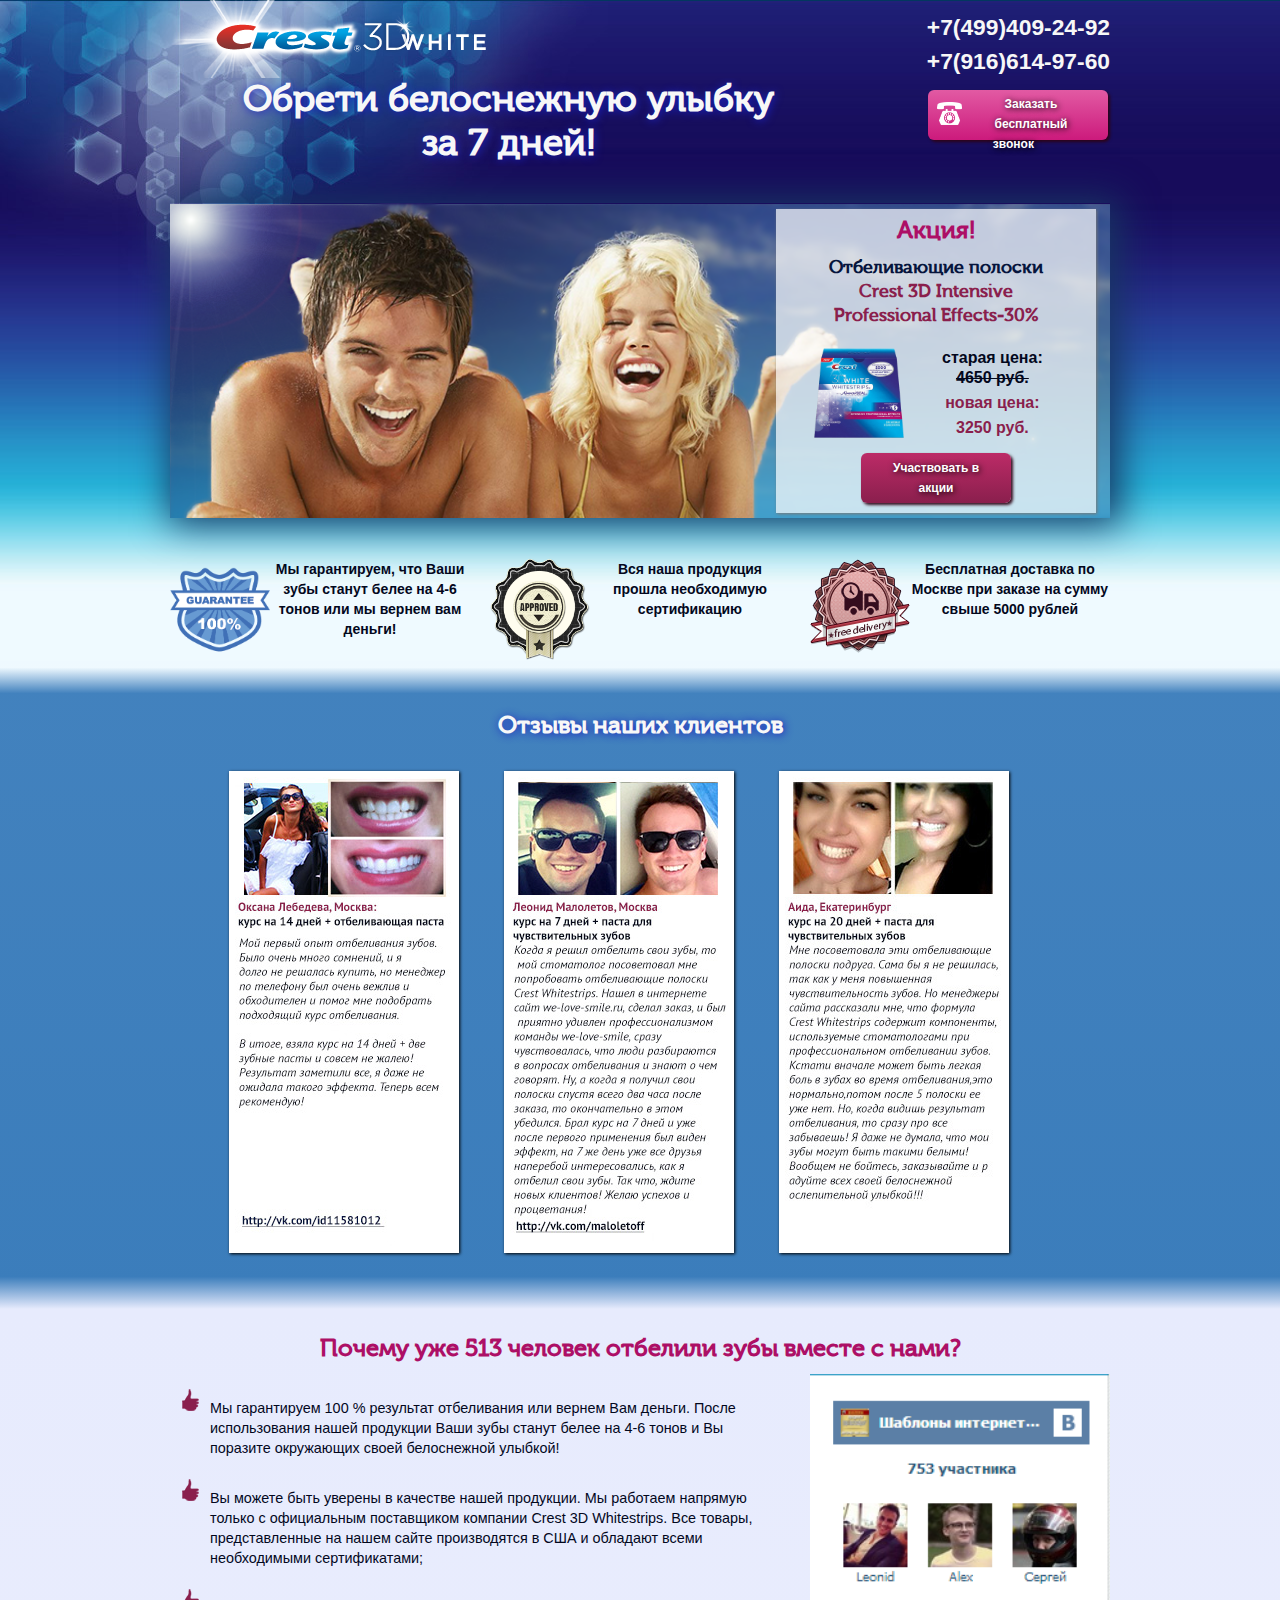
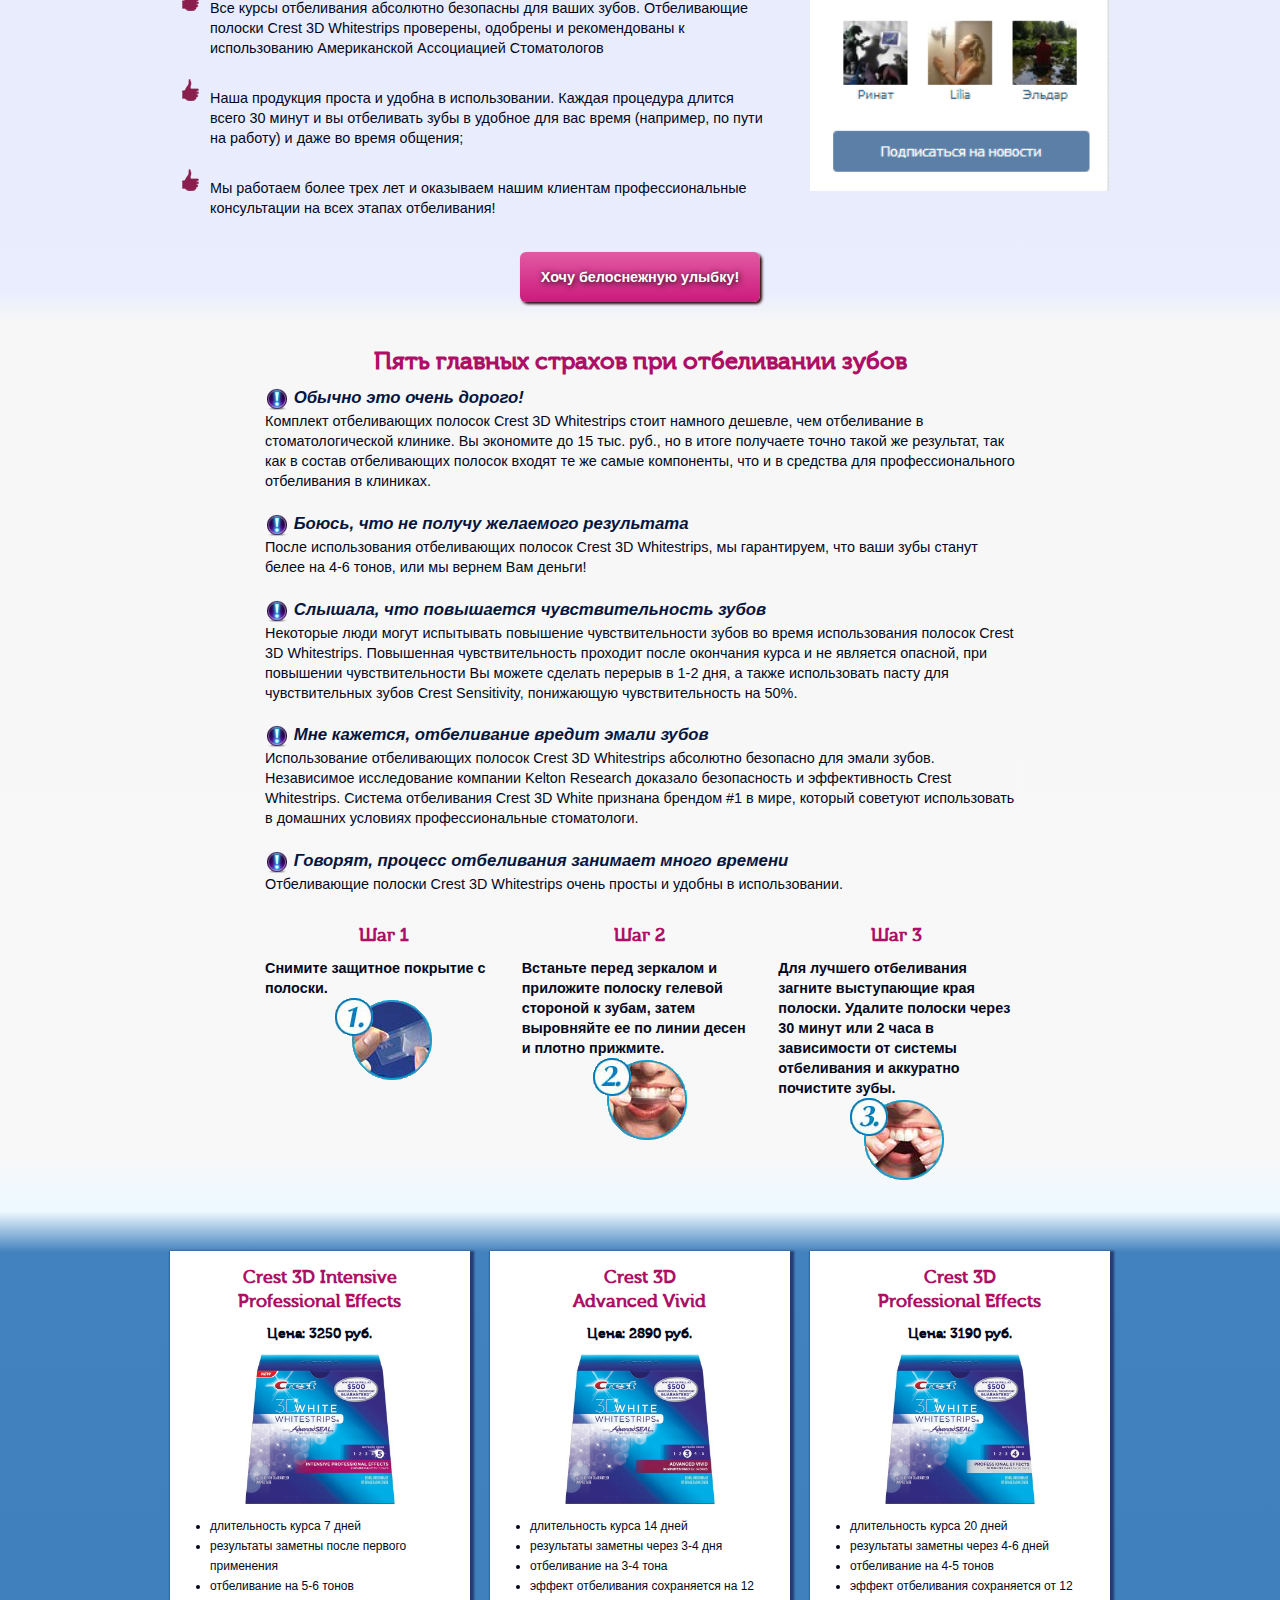
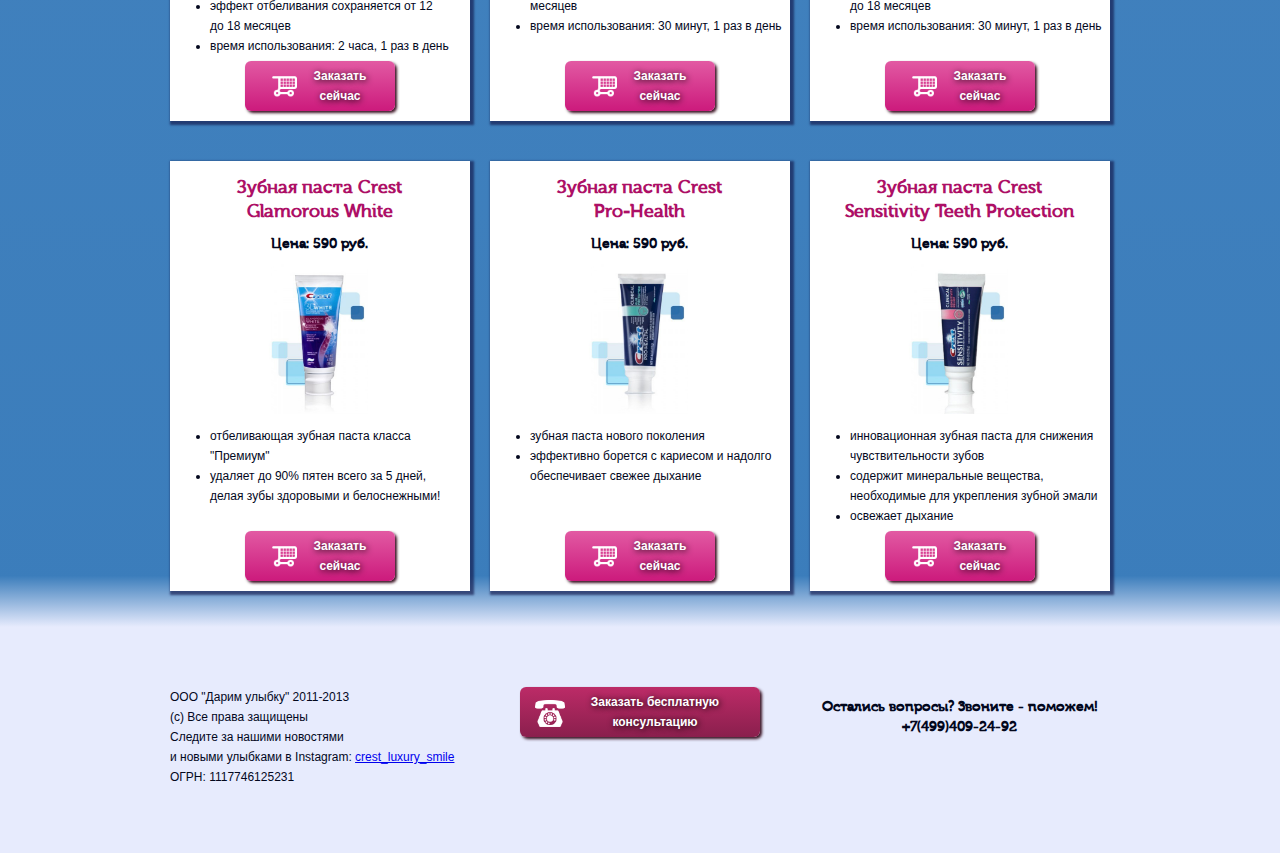
==== commit b7d859cd: "DaY 5" ====
--- a/index.html
+++ b/index.html
@@ -1,470 +1,373 @@
-<!DOCTYPE html>
-<!-- This site was created in Webflow. http://www.webflow.com--><!-- Last Published: Mon Sep 09 2013 11:06:18 GMT+0000 (UTC) -->
-<html data-wf-site="522b3b4f90df96a2040003b8">
-	<head>
-		<meta charset="utf-8">
-		<title>WhiteStripes</title>
-		<meta name="description" content="">
-		<meta name="viewport" content="width=device-width, initial-scale=1.0">
-		<link rel="icon" type="image/x-icon" href="https://y7v4p6k4.ssl.hwcdn.net/placeholder/favicon.ico">
-
-		<link rel="stylesheet" type="text/css" href="css/normalize.css">
-		<link rel="stylesheet" type="text/css" href="css/webflow.css">
-		<link rel="stylesheet" type="text/css" href="css/whitestripes.webflow.css">
-		<link rel="stylesheet" type="text/css" href="css/counter.css" />
-		<link rel="stylesheet" type="text/css" href="css/jquery.rs.carousel.css" media="all" />
-		<link rel="stylesheet" type="text/css" href="css/lightbox.css" />
-		<link rel="stylesheet" type="text/css" href="css/modal.css" />
-		<link rel="stylesheet" type="text/css" href="css/form.css" />
-
-
-		<link href='http://fonts.googleapis.com/css?family=Scada:400italic,700italic,400,700&subset=latin,cyrillic,latin-ext' rel='stylesheet' type='text/css'>
-
-		<script type="text/javascript" src="js/jquery-1.10.2.js"></script>
-		<script type="text/javascript" src="js/vendor/jquery.ui.widget.js"></script>
-		<!-- if using touch -->
-		<script type="text/javascript" src="js/vendor/jquery.event.drag.js"></script>
-		<!-- if using touch and translate3d -->
-		<script type="text/javascript" src="js/vendor/jquery.translate3d.js"></script>
-
-		<script type="text/javascript" src="js/carousel/jquery.rs.carousel.js"></script>
-		<!-- carousel extensions (optional) -->
-		<script type="text/javascript" src="js/carousel/jquery.rs.carousel-autoscroll.js"></script>
-		<script type="text/javascript" src="js/carousel/jquery.rs.carousel-continuous.js"></script>
-		<script type="text/javascript" src="js/carousel/jquery.rs.carousel-touch.js"></script>
-
-		<script type="text/javascript" src="js/webflow.js"></script>
-		<script type="text/javascript" src="js/flipcounter.js"></script>
-		<script type="text/javascript" src="js/lightbox-2.6.min.js"></script>
-		<script type="text/javascript" src="js/form/form.js"></script>
-		<script type="text/javascript" src="js/form/messages.ru.js"></script>
-
-		<script type="text/javascript" src="js/form/parsley.js"></script>
-
-	</head><body>
-	<section class="up">
-		<div class="w-container content">
-			<header class="w-clearfix header">
-				<div class="logo">
-					<img src="images/crestlogo.png" alt="crestlogo.png">
-					<h1 class="slogan"> Обрети белоснежную улыбку<br> за 7 дней!</h1>
-	
-				</div>
-				
-				<div class="connection">
-					<a class="phone-link" href="callto:84994092492">+7(499)409-24-92</a>
-					<br/>
-					<a class="phone-link" href="callto:89166149760">+7(916)614-97-60</a>
-
-					<div class="phone-button button">
-						<a href="#">
-							<img src="images/buttons/phone.png" width="25">
-								Заказать бесплатный звонок	
-						</a>
-					</div>
-				</div>
-			</header>
-			<div class="w-clearfix presentation">
-				<div class="action">
-					<h3>Акция!</h3>
-					<h4 class="action-head"> Отбеливающие полоски<br/> 
-					<span class="accent">Crest 3D Intensive <br>Professional Effects<strong>-30%</strong></span></h4>
-
-					<div class="actions w-clearfix">
-						<img class="action-trigger" src="images/foraction.png" height="90" alt="3.jpg">
-
-						<div class="action-text">старая цена: <p class="old-price">4650 руб.</p>
-							<p class="new-price">новая цена: </p><p class="new-price">3250 руб.</p></div>
-					</div>
-					<div class="buttonsub">
-						<a href="#">
-							Участвовать в акции
-						</a>
-					</div>
-				</div>
-			</div>
-			<div class="w-row bonuses">
-				<div class="w-col w-col-4 w-clearfix">
-					<img class="bonus-face" src="images/guarant.png" width="100" alt="phone%20rebel.jpg">
-					<div class="guarantee">Мы гарантируем, что Ваши зубы 
-						станут белее на 4-6 тонов или
-						мы вернем вам деньги!</div>
-				</div>
-				<div class="w-col w-col-4 w-clearfix">
-					<img class="bonus-face" src="images/sertif.png" width="100" alt="sertif.png">
-					<div class="guarantee">Вся наша продукция прошла необходимую сертификацию</div>
-				</div>
-				<div class="w-col w-col-4 w-clearfix">
-					<img class="bonus-face" src="images/delivery.png" width="100" alt="phone%20rebel.jpg">
-					<div class="guarantee">Бесплатная доставка по Москве при заказе на сумму свыше 5000 рублей</div>
-				</div>
-			</div>
-		</div>
-	</section>
-	<section class="feedfon">
-		<div class="w-container content feedbackslide rs-carousel">
-			<ul>
-				<li>
-					<a href="img/image-1.jpg" data-lightbox="image-1" title="My caption">image #1</a>
-					<h4>Катя Прахова, Москва</h4>
-					<h5>курс на 7 дней + отбеливающая паста</h5>
-					<p>
-						Когда я решил отбелить свои зубы, то мой стоматолог посоветовал мне попробовать отбеливающие полоски Crest Whitestrips.
-						Нашел в интернете сайт we-love-smile.ru, сделал заказ, и был приятно удивлен профессионализмом команды we-love-smile, сразу чувствовалась, что люди разбираются в вопросах отбеливания и знают о чем говорят. Ну, а когда я получил свои полоски спустя всего два часа после заказа, то окончательно в этом убедился. Брал курс на 7 дней и уже после первого применения был виден эффект, на 7 же день уже все друзья наперебой интересовались, как я отбелил свои зубы. Так что, ждите новых клиентов! Желаю успехов и процветания!
-					</p>
-
-					<a href="http://vk.com/prahova">VK</a>
-				</li>
-				<li>
-					<img class="feed-face" src="images/feedback/small/feedsample2.jpg" alt="client2.jpg">
-				</li>
-				<li>
-					<img class="feed-face" src="images/feedback/small/feedsample3.jpg" alt="client2.jpg">
-				</li>
-				<li>
-					<img class="feed-face" src="images/feedback/small/feedsample1.jpg" alt="client2.jpg">
-				</li>
-				<li>
-					<img class="feed-face" src="images/feedback/small/feedsample2.jpg" alt="client2.jpg">
-				</li>
-				<li>
-					<img class="feed-face" src="images/feedback/small/feedsample3.jpg" alt="client2.jpg">
-				</li>
-			</ul>
-		</div>
-
-			<div class="w-hidden-small w-hidden-tiny feedback">
-				<img class="feed-face" src="images/feedback/small/feedsample3.jpg" alt="client2.jpg">
-			</div>
-		</div>
-	</section>
-	<section class="why513">
-		<div class="w-container content advantages-container">
-			<div>
-				<h3>Почему уже 513 человек отбелили зубы вместе с нами?</h3>
-				<div class="w-row ">
-					<div class="w-col w-col-8 w-clearfix">
-						<div class="w-embed adv-list">
-							<ul class="advantages">
-								<li>Мы гарантируем 100 % результат отбеливания или вернем Вам деньги. После использования нашей продукции Ваши зубы станут белее на 4-6 тонов и Вы поразите окружающих своей белоснежной улыбкой!</li>
-								<br>
-								<li>Вы можете быть уверены в качестве нашей продукции. Мы работаем напрямую только с официальным поставщиком компании Crest 3D Whitestrips. Все товары, представленные на нашем сайте производятся в США и обладают всеми необходимыми сертификатами;</li>
-								<br>
-								<li>Все курсы отбеливания абсолютно безопасны для ваших зубов. Отбеливающие полоски Crest 3D Whitestrips проверены, одобрены и рекомендованы к использованию Американской Ассоциацией Стоматологов</li>
-								<br>
-								<li>Наша продукция проста и удобна в использовании. Каждая процедура длится всего 30 минут и вы отбеливать зубы в удобное для вас время (например, по пути на работу) и даже во время общения;</li>
-								<br>
-								<li>Мы работаем более трех лет и оказываем нашим клиентам профессиональные консультации на всех этапах отбеливания!</li>
-								<br>
-							</ul>
-						</div>
-					</div>
-					<div class="w-col w-col-4 w-clearfix group">
-						<img class="group" src="images/vkgroup.png" width="300" alt="vkgroup.png">
-					</div>
-				</div>
-			</div>
-			<div class="button catalog-button">
-				<a href="#">
-					Хочу белоснежную улыбку!
-				</a>
-			</div>
-		</div>
-	</section>
-	<section class="allfears">
-		<div class="w-container content fears w-clearfix">
-			<h3>Пять главных страхов при отбеливании зубов</h3>
-			<div class="problem">
-				<div><img src="images/exclamation.png"> Обычно это очень дорого!</div>
-			</div>
-			<div class="solution">
-				<div>Комплект отбеливающих полосок Crest 3D Whitestrips стоит намного дешевле, чем отбеливание в стоматологической клинике. Вы экономите до 15 тыс. руб., но в итоге получаете точно такой же результат, так как в состав отбеливающих полосок входят те же самые компоненты, что и в средства для профессионального отбеливания в клиниках.</div>
-			</div>
-			<div class="problem">
-				<div><img src="images/exclamation.png"> Боюсь, что не получу желаемого результата</div>
-			</div>
-			<div class="solution">
-				<div>После использования отбеливающих полосок Crest 3D Whitestrips, мы гарантируем, что ваши зубы станут белее на 4-6 тонов, или мы вернем Вам деньги!</div>
-			</div>
-			<div class="problem">
-				<div><img src="images/exclamation.png"> Слышала, что повышается чувствительность зубов</div>
-			</div>
-			<div class="solution">
-				<div>Некоторые люди могут испытывать повышение чувствительности зубов во время использования полосок Crest 3D Whitestrips. Повышенная чувствительность проходит после окончания курса и не является опасной, при повышении чувствительности Вы можете сделать перерыв в 1-2 дня, а также использовать пасту для чувствительных зубов Crest Sensitivity, понижающую чувствительность на 50%.</div>
-			</div>
-			<div class="problem">
-				<div><img src="images/exclamation.png"> Мне кажется, отбеливание вредит эмали зубов</div>
-			</div>
-			<div class="solution">
-				<div>Использование отбеливающих полосок Crest 3D Whitestrips абсолютно безопасно для эмали зубов. Независимое исследование компании Kelton Research доказало безопасность и эффективность Crest Whitestrips. Система отбеливания Crest 3D White признана брендом #1 в мире, который советуют использовать в домашних условиях профессиональные стоматологи.</div>
-			</div>
-
-			<div class="problem">
-				<div><img src="images/exclamation.png"> Говорят, процесс отбеливания занимает много времени</div>
-			</div>
-			<div class="solution">
-				<div>Отбеливающие полоски Crest 3D Whitestrips очень просты и удобны в использовании. 
-					
-					</div>
-				<div class="w-row steps">
-				<div class="w-col w-col-4 step good">
-					<h4>Шаг 1</h4>
-					<p>
-						Откройте пакетик и достаньте полоску. Снимите защитное покрытие с полоски. Чистить зубы перед применением отбеливающих полосок не рекомендуется.
-					</p>
-					<img class="goods-face" src="images/3steps/1_over.png" alt="1step">
-				</div>
-				<div class="w-col w-col-4 step good">
-					<h4>Шаг 2</h4>
-					<p>
-						Наклейте полоску гелевой стороной на зубы. Расположите полоску аккуратно по линии дёсен и слегка прижмите. Выступающие края полоски загните за зубы.
-					</p>
-					<img class="goods-face" src="images/3steps/2_over.png" alt="2.jpg">
-				</div>
-				<div class="w-col w-col-4 step good">
-					<h4>Шаг 3</h4>
-					<p>
-						Держите полоски на зубах в течение 30 минут или 2 часов в зависимости от системы отбеливания и аккуратно почистите зубы.
-					</p>
-					<img class="goods-face" src="images/3steps/3_over.png" alt="7FJ2EWwny6s.jpg">
-				</div>
-			</div>
-
-			</div>
-		</div>
-	</section>
-	<section class="allgoods">
-		<div class="w-container content goods-container">
-		<div class="goods">
-			<div class="w-row">
-				<div class="w-col w-col-4 good">
-					<div class= 	"card">
-						<h4>Crest 3D Intensive</br>
-						Professional Effects</h4>
-						<h5>Цена: 3250 руб.</h5>
-						<img class="goods-face" src="images/1.jpg" height="150" alt="3.jpg">
-						<div class="w-embed">
-							<ul>
-								<li>длительность курса 7 дней</li>
-								<li>результаты заметны после первого применения</li>
-								<li>отбеливание на 5-6 тонов</li>
-								<li>эффект отбеливания сохраняется от 12<br/>
-								 до 18 месяцев</li>
-								<li>время использования: 2 часа, 1 раз в день</li>
-							</ul>
-						</div>
-						<div class="button">
-							<a href="#">
-								<img src="images/buttons/cart.png" width="30">
-
-								Заказать сейчас
-							</a>
-						</div>
-					</div>
-				</div>
-				<div class="w-col w-col-4 good">
-					<div class="card">
-						<h4>Crest 3D</br>
-						 Advanced Vivid</h4>
-						<h5>Цена: 2890 руб.</h5>
-						<img class="goods-face" src="images/3.jpg" height="150" alt="2.jpg">
-						<div class="w-embed">
-							<ul>
-								<li>длительность курса 14 дней</li>
-								<li>результаты заметны через 3-4 дня</li>
-								<li>отбеливание на 3-4 тона</li>
-								<li>эффект отбеливания сохраняется на 12 месяцев</li>
-								<li>время использования: 30 минут, 1 раз в день</li>
-							</ul>
-						</div>
-						<div class="button">
-							<a href="#">
-								<img src="images/buttons/cart.png" width="30">
-
-								Заказать сейчас
-							</a>
-						</div>
-					</div>
-				</div>
-				<div class="w-col w-col-4 good">
-					<div class="card">
-						<h4>Crest 3D</br> 
-						Professional Effects</h4>
-						<h5>Цена: 3190 руб.</h5>
-						<img class="goods-face" src="images/2.jpg" height="150" alt="7FJ2EWwny6s.jpg">
-						<div class="w-embed">
-							<ul>
-								<li>длительность курса 20 дней</li>
-								<li>результаты заметны через 4-6 дней</li>
-								<li>отбеливание на 4-5 тонов</li>
-								<li>эффект отбеливания сохраняется от 12<br/>
-								 до 18 месяцев</li>
-								<li>время использования: 30 минут, 1 раз в день</li>
-							</ul>
-						</div>
-						<div class="button">
-							<a  href="#">
-								<img src="images/buttons/cart.png" width="30">
-
-								Заказать сейчас
-
-							</a>
-						</div>
-					</div>
-				</div>
-			</div>
-		</div>
-		<div class="goods2">
-			<div class="w-row">
-				<div class="w-col w-col-4 good">
-						<div class="card">
-						<h4>Зубная паста Crest</br> 
-						Glamorous White</h4>
-						<h5>Цена: 590 руб.</h5>
-						<img class="goods-face" src="images/6.jpg" height="150" alt="6.jpg">
-							<div class="w-embed">
-								<ul>
-									<li>отбеливающая зубная паста класса "Премиум"</li>
-									<li>удаляет до 90% пятен всего за 5 дней,<br/>
-									 делая зубы здоровыми и белоснежными!</li>
-								</ul>
-							</div>
-						<div class="button">
-							<a  href="#">
-								<img src="images/buttons/cart.png" width="30">
-
-								Заказать сейчас
-							</a>
-						 </div>
-					</div>
-				</div>
-
-				<div class="w-col w-col-4 good">
-					<div class="card">
-						<h4>Зубная паста Crest</br> 
-						Pro-Health</h4>
-						<h5>Цена: 590 руб.</h5>
-						<img class="goods-face" src="images/5.jpg" height="150" alt="5.jpg">
-						<div class="w-embed">
-							<ul>
-								<li>зубная паста нового поколения</li>
-								<li>эффективно борется с кариесом и надолго обеспечивает свежее дыхание</li>
-							</ul>
-						</div>
-						<div class="button">
-							<a href="#">
-								<img src="images/buttons/cart.png" width="30">
-
-								Заказать сейчас
-							</a>
-						</div>
-					</div>
-				</div>
-
-				<div class="w-col w-col-4 good">
-					<div class="card">
-						<h4>Зубная паста Crest</br> 
-						Sensitivity Teeth Protection</h4>
-						<h5>Цена: 590 руб.</h5>
-						<img class="goods-face" src="images/4.jpg" height="150" alt="4.jpg">
-						<div class="w-embed">
-							<ul>
-								<li>инновационная зубная паста для снижения чувствительности зубов</li>
-								<li>содержит минеральные вещества, необходимые для укрепления зубной эмали</li>
-								<li>освежает дыхание</li>
-							</ul>
-						</div>
-						<div class="button">
-							<span>
-								<img src="images/buttons/cart.png" width="30">
-								Заказать сейчас
-							</span>
-						</div>
-					</div>
-				</div>
-			</div>
-		</div>
-		</div>
-	</section>
-
-	<footer class="footer">
-		<div class="w-container">
-		
-			<div class="w-row">
-				<div class="w-col w-col-4">
-					Следите за нашими новостями<br/>
-					и новыми улыбками в Instagram:<br/>
-					<a href="instagram.com">crest_luxury_smile</a><br/>
-					<br/>
-
-					ООО "Дарим улыбку" 2011-2013<br/>
-					(c) Все права защищены<br/>
-					ОГРН: 1117746125231<br/>
-					
-					
-				</div>
-
-				<div class="w-col w-col-4">
-					<div class="back-call buttonsub">
-						<a  href="#">
-							<img src="images/buttons/phone.png" width="30"></img>
-							Заказать бесплатную консультацию
-						</a>
-					</div>
-				</div>
-				<div class="w-col w-col-4">
-					<h5>
-						Остались вопросы? Звоните - поможем!
-						+7(499)409-24-92
-					</h5>
-				</div>
-			</div>
-		</div>
-	</footer>
-
-	<div class="md-modal md-effect-13" id="order-form"  >
-		<div class="md-content">
-			<h3>Форма заказа</h3>
-			<div id="error-panel" class="error-panel">
-				Пожалуйста, проверьте правильность заполнения формы
-			</div>
-			<form data-validate="parsley">
-				<div class="input-group">
-					<label>Имя</label>
-					<input name="name" type="text" data-required="true"></input>
-				</div>
-				<div class="input-group">
-					<label>Телефон</label> 
-					<input name="phone" type="text" required="required"></input>
-				</div>
-				<div class="input-group">
-					<label>Email</label> 
-					<input name='email' type="text" data-type="email" data-trigger="change" required="required"></input>
-				</div>
-				<div>
-					<label>Модель</label>
-					<select id="model" name="model">
-					  <option value="ab-big">angry birds (big)</option>
-					  <option value="ab-small">angry birds (small)</option>
-					  <option value="turnik-standard">Турник „Стандарт” </option>
-					  <option value="turnik-leto">Турник „Лето - 2013”</option>
-					  <option value="maugli">Пьяная лестница</option>
-					</select>
-				</div>
-				<div class="input-group">
-					<label>Вопросы и комментарии</label>
-					<textarea name="comment"></textarea>
-				</div>
-				<input type="hidden" name="submitted" id="submitted" value="true" />
-
-				<div class="form-controls">
-					<input id="submit-button" class='submit-button' type="submit" value="Отправить"></input>
-					<button type="reset" class="md-close">Закрыть</button>
-				</div>
-			</form>	 
-		</div>
-	</div>
-	<script type="text/javascript" src="js/main.js"></script>
-
-</body>
-</html>
+<!DOCTYPE html>
+<!-- This site was created in Webflow. http://www.webflow.com--><!-- Last Published: Mon Sep 09 2013 11:06:18 GMT+0000 (UTC) -->
+<html data-wf-site="522b3b4f90df96a2040003b8">
+	<head>
+		<meta charset="utf-8">
+		<title>WhiteStripes</title>
+		<meta name="description" content="">
+		<meta name="viewport" content="width=device-width, initial-scale=1.0">
+		<link rel="stylesheet" type="text/css" href="css/normalize.css">
+		<link rel="stylesheet" type="text/css" href="css/webflow.css">
+		<link rel="stylesheet" type="text/css" href="css/whitestripes.webflow.css">
+		<link rel="icon" type="image/x-icon" href="https://y7v4p6k4.ssl.hwcdn.net/placeholder/favicon.ico">
+		<link rel="stylesheet" type="text/css" href="css/counter.css" />
+		<link href='http://fonts.googleapis.com/css?family=Scada:400italic,700italic,400,700&subset=latin,cyrillic,latin-ext' rel='stylesheet' type='text/css'>
+
+		<script type="text/javascript" src="js/jquery-1.10.2.js"></script>
+
+		<script type="text/javascript" src="js/webflow.js"></script>
+		<script type="text/javascript" src="js/flipcounter.js"></script>
+
+	</head><body>
+	<section class="up">
+		<div class="w-container content">
+			<header class="w-clearfix header">
+				<div class="logo">
+					<img src="images/crestlogo.png" alt="crestlogo.png">
+					<h1 class="slogan"> Обрети белоснежную улыбку<br> за 7 дней!</h1>
+	
+				</div>
+				
+				<div class="connection">
+					<a class="phone-link" href="callto:84994092492">+7(499)409-24-92</a>
+					<br/>
+					<a class="phone-link" href="callto:89166149760">+7(916)614-97-60</a>
+
+					<div class="phone-button button">
+						<a href="#">
+							<img src="images/buttons/phone.png" width="25">
+								Заказать бесплатный звонок	
+						</a>
+					</div>
+				</div>
+			</header>
+			<div class="w-clearfix presentation">
+				<div class="action">
+					<h3>Акция!</h3>
+					<h4 class="action-head"> Отбеливающие полоски<br/> 
+					<span class="accent">Crest 3D Intensive <br>Professional Effects<strong>-30%</strong></span></h4>
+
+					<div class="actions w-clearfix">
+						<img class="action-trigger" src="images/foraction.png" height="90" alt="3.jpg">
+
+						<div class="action-text">старая цена: <p class="old-price">4650 руб.</p>
+							<p class="new-price">новая цена: </p><p class="new-price">3250 руб.</p></div>
+					</div>
+					<div class="buttonsub">
+						<a href="#">
+							Участвовать в акции
+						</a>
+					</div>
+				</div>
+			</div>
+			<div class="w-row bonuses">
+				<div class="w-col w-col-4 w-clearfix">
+					<img class="bonus-face" src="images/guarant.png" width="100" alt="phone%20rebel.jpg">
+					<div class="guarantee">Мы гарантируем, что Ваши зубы 
+						станут белее на 4-6 тонов или
+						мы вернем вам деньги!</div>
+				</div>
+				<div class="w-col w-col-4 w-clearfix">
+					<img class="bonus-face" src="images/sertif.png" width="100" alt="sertif.png">
+					<div class="guarantee">Вся наша продукция прошла необходимую сертификацию</div>
+				</div>
+				<div class="w-col w-col-4 w-clearfix">
+					<img class="bonus-face" src="images/delivery.png" width="100" alt="phone%20rebel.jpg">
+					<div class="guarantee">Бесплатная доставка по Москве при заказе на сумму свыше 5000 рублей</div>
+				</div>
+			</div>
+		</div>
+	</section>
+	<section class="feedfon">
+		<div class="w-container content feedbackslide">
+			<h3>Отзывы наших клиентов</h3>
+			<div class="w-hidden-small w-hidden-tiny feedback">
+				<img class="feed-face" src="images/feedback/small/feedsample1.jpg" alt="client2.jpg">
+			</div>
+			<div class="feedback">
+				<img class="feed-face" src="images/feedback/small/feedsample5.jpg" alt="client2.jpg">
+			</div>
+			<div class="w-hidden-small w-hidden-tiny feedback">
+				<img class="feed-face" src="images/feedback/small/feedsample4.jpg" alt="client2.jpg">
+			</div>
+		</div>
+	</section>
+	<section class="why513">
+		<div class="w-container content advantages-container">
+			<div>
+				<h3>Почему уже 513 человек отбелили зубы вместе с нами?</h3>
+				<div class="w-row ">
+					<div class="w-col w-col-8 w-clearfix">
+						<div class="w-embed adv-list">
+							<ul class="advantages">
+								<li>Мы гарантируем 100 % результат отбеливания или вернем Вам деньги. После использования нашей продукции Ваши зубы станут белее на 4-6 тонов и Вы поразите окружающих своей белоснежной улыбкой!</li>
+								<br>
+								<li>Вы можете быть уверены в качестве нашей продукции. Мы работаем напрямую только с официальным поставщиком компании Crest 3D Whitestrips. Все товары, представленные на нашем сайте производятся в США и обладают всеми необходимыми сертификатами;</li>
+								<br>
+								<li>Все курсы отбеливания абсолютно безопасны для ваших зубов. Отбеливающие полоски Crest 3D Whitestrips проверены, одобрены и рекомендованы к использованию Американской Ассоциацией Стоматологов</li>
+								<br>
+								<li>Наша продукция проста и удобна в использовании. Каждая процедура длится всего 30 минут и вы отбеливать зубы в удобное для вас время (например, по пути на работу) и даже во время общения;</li>
+								<br>
+								<li>Мы работаем более трех лет и оказываем нашим клиентам профессиональные консультации на всех этапах отбеливания!</li>
+								<br>
+							</ul>
+						</div>
+					</div>
+					<div class="w-col w-col-4 w-clearfix group">
+						<img class="group" src="images/vkgroup.png" width="300" alt="vkgroup.png">
+					</div>
+				</div>
+			</div>
+			<div class="button catalog-button">
+				<a href="#">
+					Хочу белоснежную улыбку!
+				</a>
+			</div>
+		</div>
+	</section>
+	<section class="allfears">
+		<div class="w-container content fears w-clearfix">
+			<h3>Пять главных страхов при отбеливании зубов</h3>
+			<div class="problem">
+				<div><img src="images/exclamation.png"> Обычно это очень дорого!</div>
+			</div>
+			<div class="solution">
+				<div>Комплект отбеливающих полосок Crest 3D Whitestrips стоит намного дешевле, чем отбеливание в стоматологической клинике. Вы экономите до 15 тыс. руб., но в итоге получаете точно такой же результат, так как в состав отбеливающих полосок входят те же самые компоненты, что и в средства для профессионального отбеливания в клиниках.</div>
+			</div>
+			<div class="problem">
+				<div><img src="images/exclamation.png"> Боюсь, что не получу желаемого результата</div>
+			</div>
+			<div class="solution">
+				<div>После использования отбеливающих полосок Crest 3D Whitestrips, мы гарантируем, что ваши зубы станут белее на 4-6 тонов, или мы вернем Вам деньги!</div>
+			</div>
+			<div class="problem">
+				<div><img src="images/exclamation.png"> Слышала, что повышается чувствительность зубов</div>
+			</div>
+			<div class="solution">
+				<div>Некоторые люди могут испытывать повышение чувствительности зубов во время использования полосок Crest 3D Whitestrips. Повышенная чувствительность проходит после окончания курса и не является опасной, при повышении чувствительности Вы можете сделать перерыв в 1-2 дня, а также использовать пасту для чувствительных зубов Crest Sensitivity, понижающую чувствительность на 50%.</div>
+			</div>
+			<div class="problem">
+				<div><img src="images/exclamation.png"> Мне кажется, отбеливание вредит эмали зубов</div>
+			</div>
+			<div class="solution">
+				<div>Использование отбеливающих полосок Crest 3D Whitestrips абсолютно безопасно для эмали зубов. Независимое исследование компании Kelton Research доказало безопасность и эффективность Crest Whitestrips. Система отбеливания Crest 3D White признана брендом #1 в мире, который советуют использовать в домашних условиях профессиональные стоматологи.</div>
+			</div>
+
+			<div class="problem">
+				<div><img src="images/exclamation.png"> Говорят, процесс отбеливания занимает много времени</div>
+			</div>
+			<div class="solution">
+				<div>Отбеливающие полоски Crest 3D Whitestrips очень просты и удобны в использовании. 
+					
+					</div>
+
+				<div class="w-row steps">
+				<div class="w-col w-col-4 good">
+					<h4 class="step">Шаг 1</h4>Снимите защитное покрытие с полоски.
+					<img class="goods-face" src="images/3steps/1_over.png" alt="1step">
+				</div>
+				<div class="w-col w-col-4 good">
+					<h4 class="step">Шаг 2</h4>Встаньте перед зеркалом и приложите полоску гелевой стороной к зубам, затем выровняйте ее по линии десен и плотно прижмите.
+					<img class="goods-face" src="images/3steps/2_over.png" alt="2.jpg">
+				</div>
+				<div class="w-col w-col-4 good">
+					<h4 class="step">Шаг 3</h4>Для лучшего отбеливания загните выступающие края полоски. Удалите полоски через 30 минут или 2 часа в зависимости от системы отбеливания и аккуратно почистите зубы.
+					<img class="goods-face" src="images/3steps/3_over.png" alt="7FJ2EWwny6s.jpg">
+				</div>
+			</div>
+
+			</div>
+		</div>
+	</section>
+	<section class="allgoods">
+		<div class="w-container content goods-container">
+		<div class="goods">
+			<div class="w-row">
+				<div class="w-col w-col-4 good">
+					<div class="card">
+						<h4>Crest 3D Intensive</br>
+						Professional Effects</h4>
+						<h5>Цена: 3250 руб.</h5>
+						<img class="goods-face" src="images/1.jpg" height="150" alt="3.jpg">
+						<div class="w-embed">
+							<ul>
+								<li>длительность курса 7 дней</li>
+								<li>результаты заметны после первого применения</li>
+								<li>отбеливание на 5-6 тонов</li>
+								<li>эффект отбеливания сохраняется от 12<br/>
+								 до 18 месяцев</li>
+								<li>время использования: 2 часа, 1 раз в день</li>
+							</ul>
+						</div>
+						<div class="button">
+							<a href="#">
+								<img src="images/buttons/cart.png" width="30">
+
+								Заказать сейчас
+							</a>
+						</div>
+					</div>
+				</div>
+				<div class="w-col w-col-4 good">
+					<div class="card">
+						<h4>Crest 3D</br>
+						 Advanced Vivid</h4>
+						<h5>Цена: 2890 руб.</h5>
+						<img class="goods-face" src="images/3.jpg" height="150" alt="2.jpg">
+						<div class="w-embed">
+							<ul>
+								<li>длительность курса 14 дней</li>
+								<li>результаты заметны через 3-4 дня</li>
+								<li>отбеливание на 3-4 тона</li>
+								<li>эффект отбеливания сохраняется на 12 месяцев</li>
+								<li>время использования: 30 минут, 1 раз в день</li>
+							</ul>
+						</div>
+						<div class="button">
+							<a href="#">
+								<img src="images/buttons/cart.png" width="30">
+
+								Заказать сейчас
+							</a>
+						</div>
+					</div>
+				</div>
+				<div class="w-col w-col-4 good">
+					<div class="card">
+						<h4>Crest 3D</br> 
+						Professional Effects</h4>
+						<h5>Цена: 3190 руб.</h5>
+						<img class="goods-face" src="images/2.jpg" height="150" alt="7FJ2EWwny6s.jpg">
+						<div class="w-embed">
+							<ul>
+								<li>длительность курса 20 дней</li>
+								<li>результаты заметны через 4-6 дней</li>
+								<li>отбеливание на 4-5 тонов</li>
+								<li>эффект отбеливания сохраняется от 12<br/>
+								 до 18 месяцев</li>
+								<li>время использования: 30 минут, 1 раз в день</li>
+							</ul>
+						</div>
+						<div class="button">
+							<a  href="#">
+								<img src="images/buttons/cart.png" width="30">
+
+								Заказать сейчас
+
+							</a>
+						</div>
+					</div>
+				</div>
+			</div>
+		</div>
+		<div class="goods2">
+			<div class="w-row">
+				<div class="w-col w-col-4 good">
+						<div class="card">
+						<h4>Зубная паста Crest</br> 
+						Glamorous White</h4>
+						<h5>Цена: 590 руб.</h5>
+						<img class="goods-face" src="images/6.jpg" height="150" alt="6.jpg">
+							<div class="w-embed">
+								<ul>
+									<li>отбеливающая зубная паста класса "Премиум"</li>
+									<li>удаляет до 90% пятен всего за 5 дней,<br/>
+									 делая зубы здоровыми и белоснежными!</li>
+								</ul>
+							</div>
+						<div class="button">
+							<a  href="#">
+								<img src="images/buttons/cart.png" width="30">
+
+						 		Заказать сейчас
+						 	</a>
+						 </div>
+					</div>
+				</div>
+
+				<div class="w-col w-col-4 good">
+					<div class="card">
+						<h4>Зубная паста Crest</br> 
+						Pro-Health</h4>
+						<h5>Цена: 590 руб.</h5>
+						<img class="goods-face" src="images/5.jpg" height="150" alt="5.jpg">
+						<div class="w-embed">
+							<ul>
+								<li>зубная паста нового поколения</li>
+								<li>эффективно борется с кариесом и надолго обеспечивает свежее дыхание</li>
+							</ul>
+						</div>
+						<div class="button">
+							<a href="#">
+								<img src="images/buttons/cart.png" width="30">
+
+								Заказать сейчас
+							</a>
+						</div>
+					</div>
+				</div>
+
+				<div class="w-col w-col-4 good">
+					<div class="card">
+						<h4>Зубная паста Crest</br> 
+						Sensitivity Teeth Protection</h4>
+						<h5>Цена: 590 руб.</h5>
+						<img class="goods-face" src="images/4.jpg" height="150" alt="4.jpg">
+						<div class="w-embed">
+							<ul>
+								<li>инновационная зубная паста для снижения чувствительности зубов</li>
+								<li>содержит минеральные вещества, необходимые для укрепления зубной эмали</li>
+								<li>освежает дыхание</li>
+							</ul>
+						</div>
+						<div class="button">
+							<a  href="#">
+								<img src="images/buttons/cart.png" width="30">
+
+								Заказать сейчас
+							</a>
+						</div>
+					</div>
+				</div>
+			</div>
+		</div>
+		</div>
+	</section>
+
+	<footer class="footer">
+		<div class="w-container">
+		
+			<div class="w-row">
+				<div class="w-col w-col-4">
+
+					ООО "Дарим улыбку" 2011-2013<br/>
+					(c) Все права защищены<br/>
+					Следите за нашими новостями<br/>
+					 и новыми улыбками в Instagram: <a href="instagram.com">crest_luxury_smile</a><br/>
+					ОГРН: 1117746125231<br/>
+				</div>
+
+				<div class="w-col w-col-4">
+					<div class="back-call buttonsub">
+						<a  href="#">
+							<img src="images/buttons/phone.png" width="30"></img>
+							Заказать бесплатную консультацию
+						</a>
+					</div>
+				</div>
+				<div class="w-col w-col-4">
+					<h5>
+						Остались вопросы? Звоните - поможем!
+						+7(499)409-24-92
+					</h5>
+				</div>
+			</div>
+		</div>
+	</footer>
+	<script type="text/javascript">
+	//<![CDATA[
+
+	//]]>
+	</script>
+</body>
+</html>--- a/css/whitestripes.webflow.css
+++ b/css/whitestripes.webflow.css
@@ -237,7 +237,8 @@
 	.phone-button a img {
 		display: inline-block;
 		float: left;
-		margin-top: 5px;
+		margin-top: 8px;
+		margin-right: 10px;
 	}
 
 /** presentation */
@@ -249,10 +250,17 @@
 	.presentation {
 		width: auto;
 		height: 315px;
-		background-image: url(../images/sl2.jpg);
+		background-image: url(../images/backphoto.png);
 		background-size: 960px;
 		background-repeat: no-repeat no-repeat;
 		box-shadow: #183663 5px 1px 35px 5px;
+	}
+
+/** action */
+	.action-text {
+		padding-bottom: 10px;
+		font-size: 16px;
+		font-weight: 700;
 	}
 	.action {
 		position: static;
@@ -272,6 +280,8 @@
 	.actions {
 		position: static;
 		display: block;
+		padding-top: 10px;
+
 	}
 
 	.action-trigger {
@@ -280,14 +290,6 @@
 		margin-bottom: 0.5em;
 	} 
 
-/** action */
-	.action-text {
-		padding-top: 10px;
-		padding-bottom: 10px;
-		font-size: 16px;
-		font-weight: 700;
-	}
-
 	.new-price {
 		color: #8a1f4d;
 	}
@@ -338,9 +340,8 @@
 
 /** bonuses */
 	.bonuses {
-		margin-top: 14px;
-		margin-bottom: 21px;
-		margin-top: 29px;
+		margin-bottom: 1px;
+		margin-top: 41px;
 	}
 	.guarantee {
 		float: none;
@@ -462,7 +463,7 @@
 			color-stop(5%,rgba(38,111,180,0.87)), 
 			color-stop(95%,rgba(38,111,180,0.9)), 
 			color-stop(100%,rgba(231,235,253,1)));
-		padding-top: 1.5em;
+		padding-top: 2.5em;
 		padding-bottom: 3em;
 	}
 
@@ -516,4 +517,11 @@
 
 	.footer > div > div {
 		display: inline-block;
-	}+	}
+
+	.back-call img {
+		display: inline-block;
+		margin-top: 8px;
+		float: left;	
+	}
+	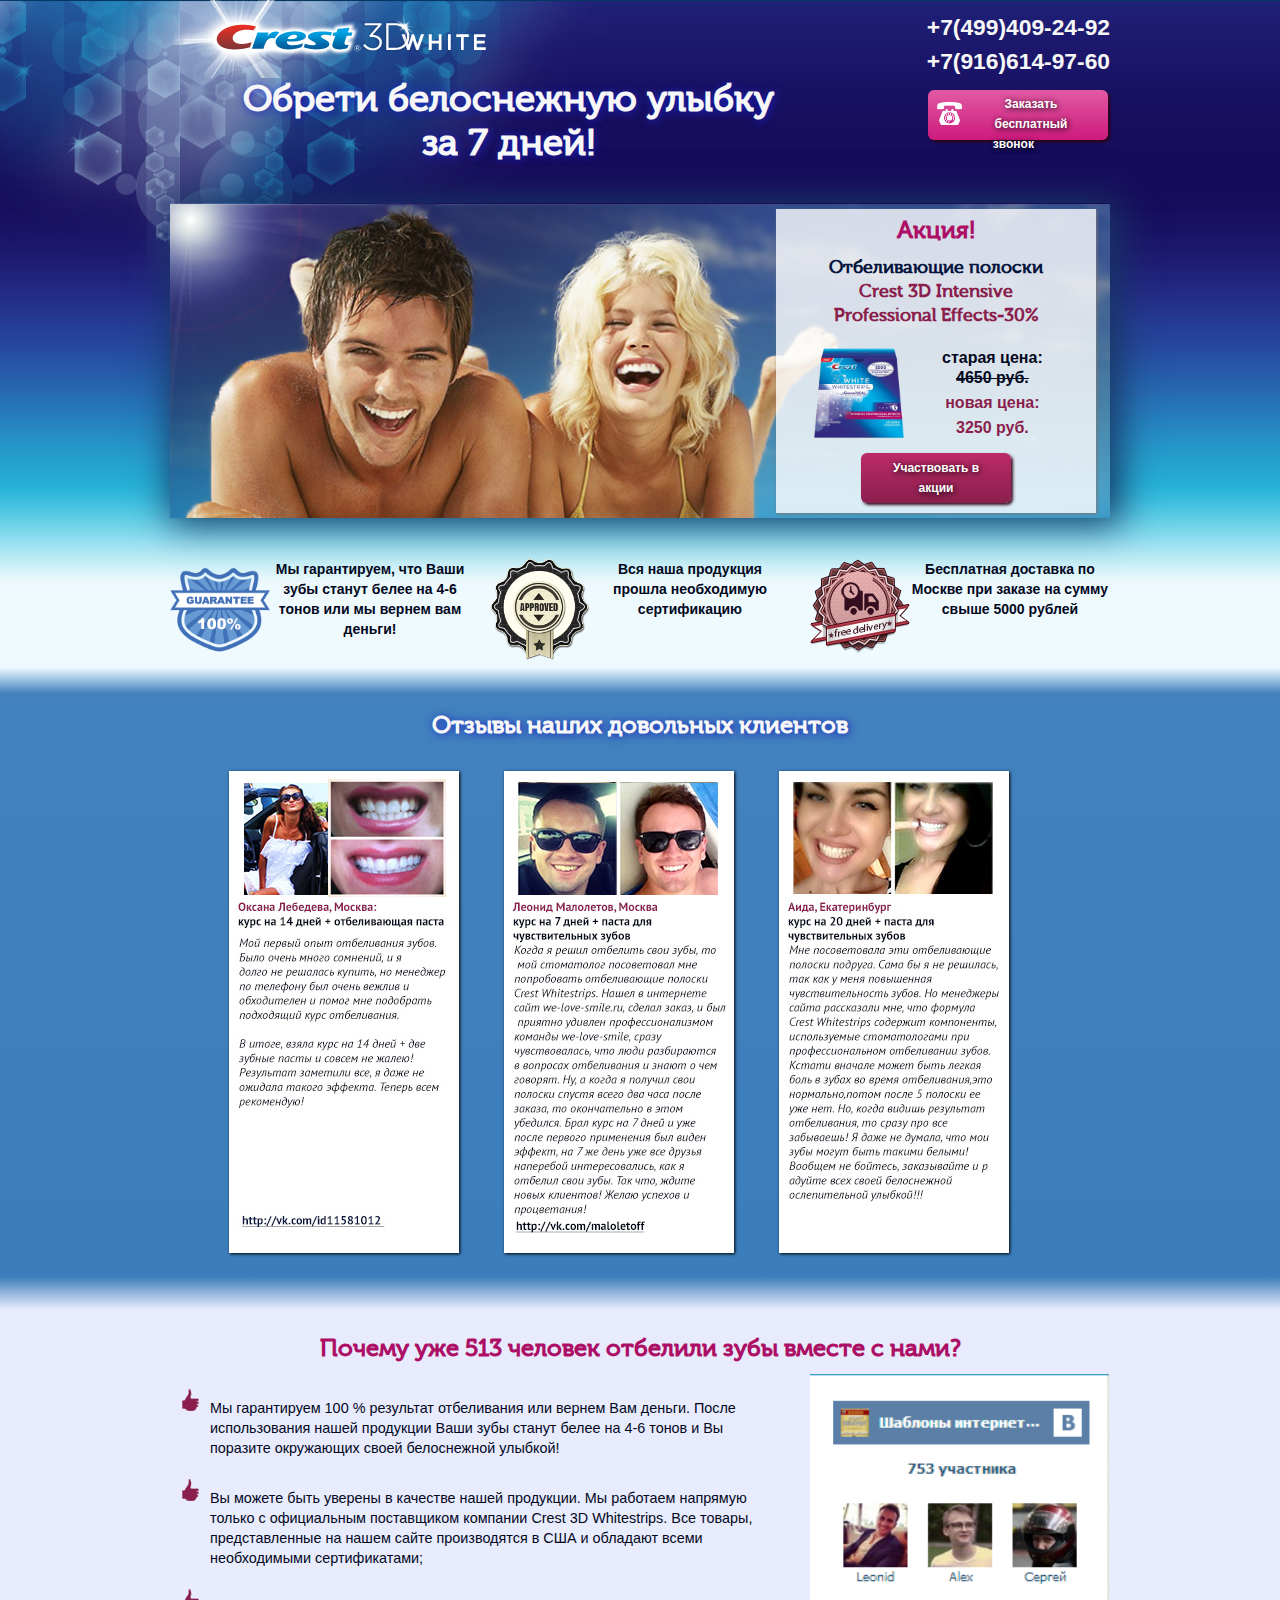
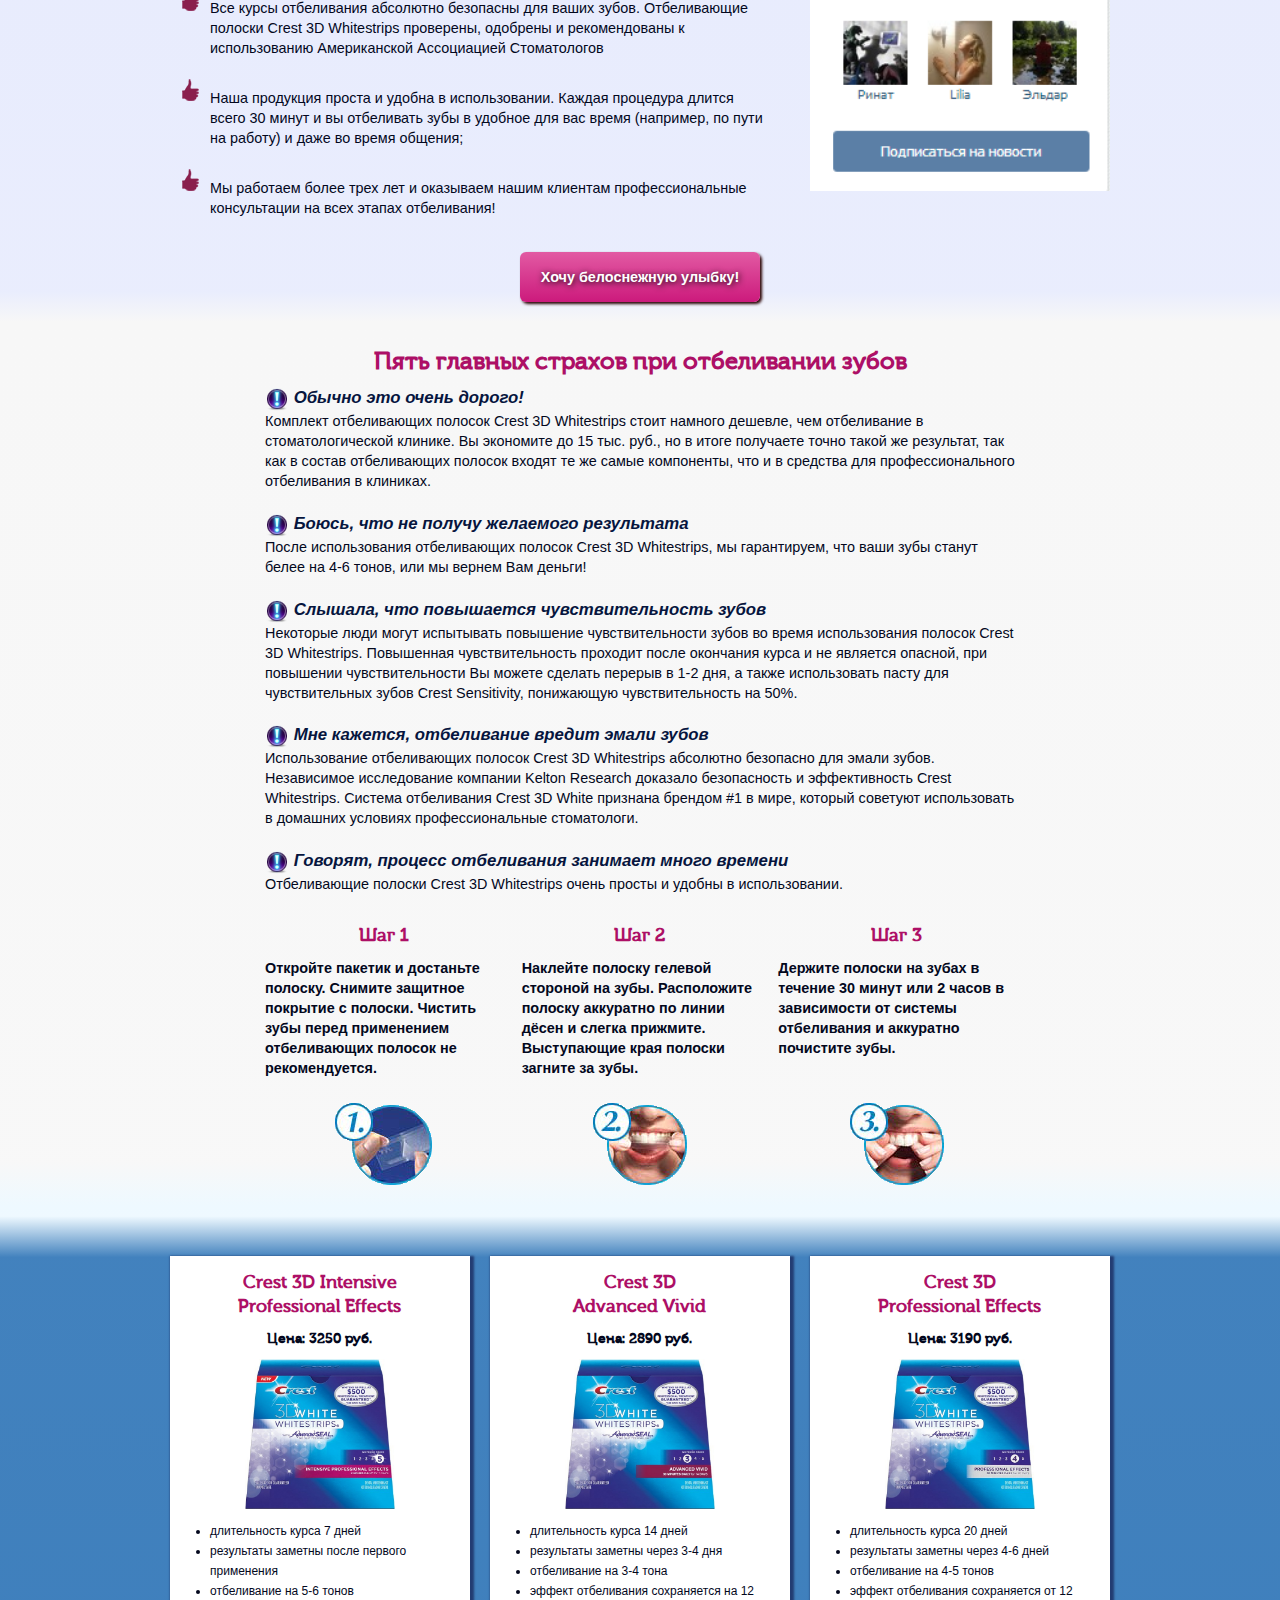
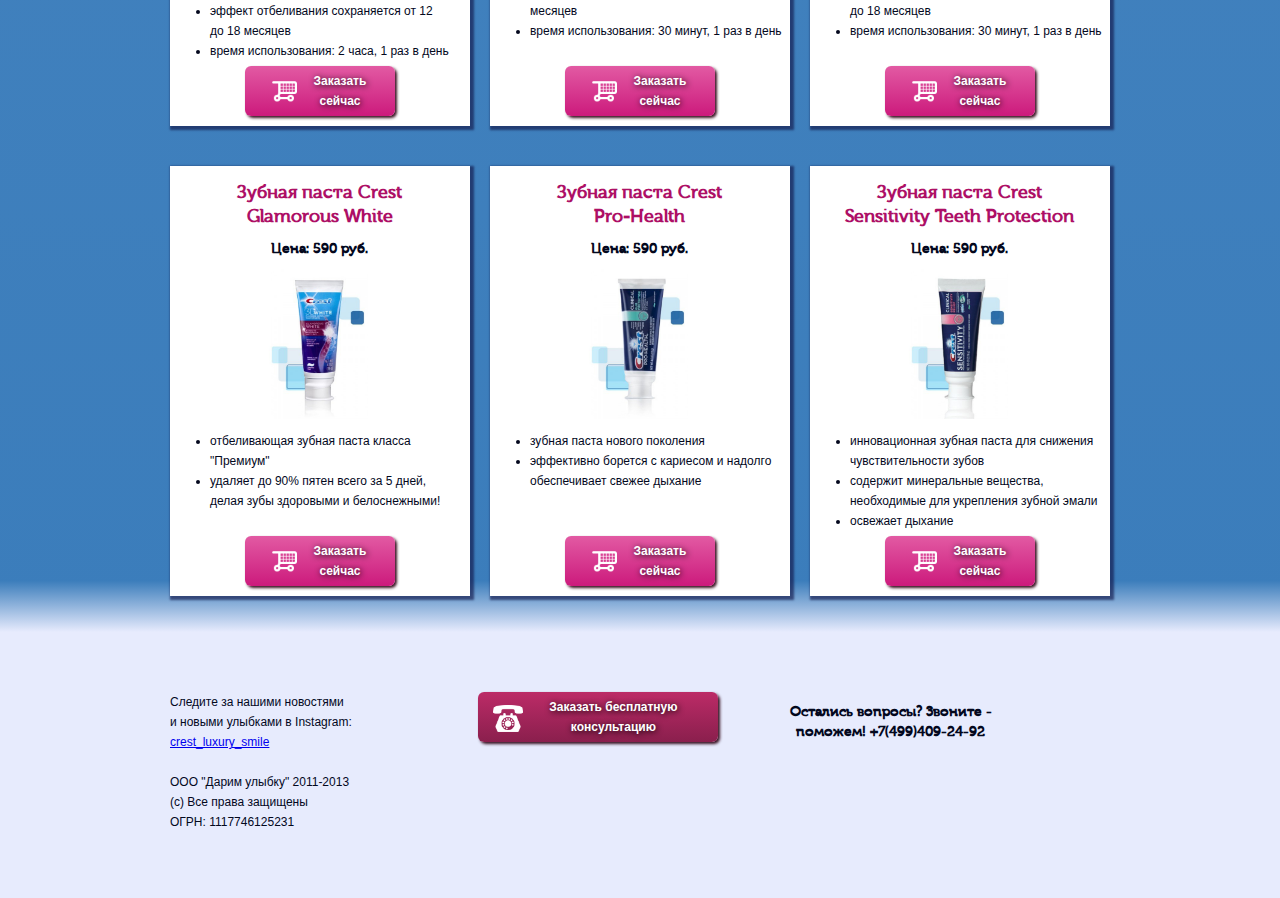
==== commit 01e28fc1: "day 6" ====
--- a/index.html
+++ b/index.html
@@ -80,7 +80,7 @@
 	</section>
 	<section class="feedfon">
 		<div class="w-container content feedbackslide">
-			<h3>Отзывы наших клиентов</h3>
+			<h3>Отзывы наших довольных клиентов</h3>
 			<div class="w-hidden-small w-hidden-tiny feedback">
 				<img class="feed-face" src="images/feedback/small/feedsample1.jpg" alt="client2.jpg">
 			</div>
@@ -160,18 +160,26 @@
 				<div>Отбеливающие полоски Crest 3D Whitestrips очень просты и удобны в использовании. 
 					
 					</div>
-
 				<div class="w-row steps">
-				<div class="w-col w-col-4 good">
-					<h4 class="step">Шаг 1</h4>Снимите защитное покрытие с полоски.
+				<div class="w-col w-col-4 step good">
+					<h4>Шаг 1</h4>
+					<p>
+						Откройте пакетик и достаньте полоску. Снимите защитное покрытие с полоски. Чистить зубы перед применением отбеливающих полосок не рекомендуется.
+					</p>
 					<img class="goods-face" src="images/3steps/1_over.png" alt="1step">
 				</div>
-				<div class="w-col w-col-4 good">
-					<h4 class="step">Шаг 2</h4>Встаньте перед зеркалом и приложите полоску гелевой стороной к зубам, затем выровняйте ее по линии десен и плотно прижмите.
+				<div class="w-col w-col-4 step good">
+					<h4>Шаг 2</h4>
+					<p>
+						Наклейте полоску гелевой стороной на зубы. Расположите полоску аккуратно по линии дёсен и слегка прижмите. Выступающие края полоски загните за зубы.
+					</p>
 					<img class="goods-face" src="images/3steps/2_over.png" alt="2.jpg">
 				</div>
-				<div class="w-col w-col-4 good">
-					<h4 class="step">Шаг 3</h4>Для лучшего отбеливания загните выступающие края полоски. Удалите полоски через 30 минут или 2 часа в зависимости от системы отбеливания и аккуратно почистите зубы.
+				<div class="w-col w-col-4 step good">
+					<h4>Шаг 3</h4>
+					<p>
+						Держите полоски на зубах в течение 30 минут или 2 часов в зависимости от системы отбеливания и аккуратно почистите зубы.
+					</p>
 					<img class="goods-face" src="images/3steps/3_over.png" alt="7FJ2EWwny6s.jpg">
 				</div>
 			</div>
@@ -184,7 +192,7 @@
 		<div class="goods">
 			<div class="w-row">
 				<div class="w-col w-col-4 good">
-					<div class="card">
+					<div class= 	"card">
 						<h4>Crest 3D Intensive</br>
 						Professional Effects</h4>
 						<h5>Цена: 3250 руб.</h5>
@@ -339,12 +347,16 @@
 		
 			<div class="w-row">
 				<div class="w-col w-col-4">
+					Следите за нашими новостями<br/>
+					и новыми улыбками в Instagram:<br/>
+					<a href="instagram.com">crest_luxury_smile</a><br/>
+					<br/>
 
 					ООО "Дарим улыбку" 2011-2013<br/>
 					(c) Все права защищены<br/>
-					Следите за нашими новостями<br/>
-					 и новыми улыбками в Instagram: <a href="instagram.com">crest_luxury_smile</a><br/>
 					ОГРН: 1117746125231<br/>
+					
+					
 				</div>
 
 				<div class="w-col w-col-4">
--- a/css/whitestripes.webflow.css
+++ b/css/whitestripes.webflow.css
@@ -267,7 +267,7 @@
 		margin: 6px 14px -1px 0px;
 		padding: 2px 15px 10px;
 		float: right;
-		background-color: rgba(255, 255, 255, 0.70);
+		background-color: rgba(255, 255, 255, 0.80);
 		box-shadow: #787878 1px 1px 3px 0px;
 		text-align: center;
 		width: 320px;
@@ -330,8 +330,12 @@
 		font-size: 1.2em;
 	}
 
-	.step {
+	.step h4 {
 		color: #ad0f66;
+	}
+
+	.step p {
+		height: 140px;
 	}
 	
 	.steps {
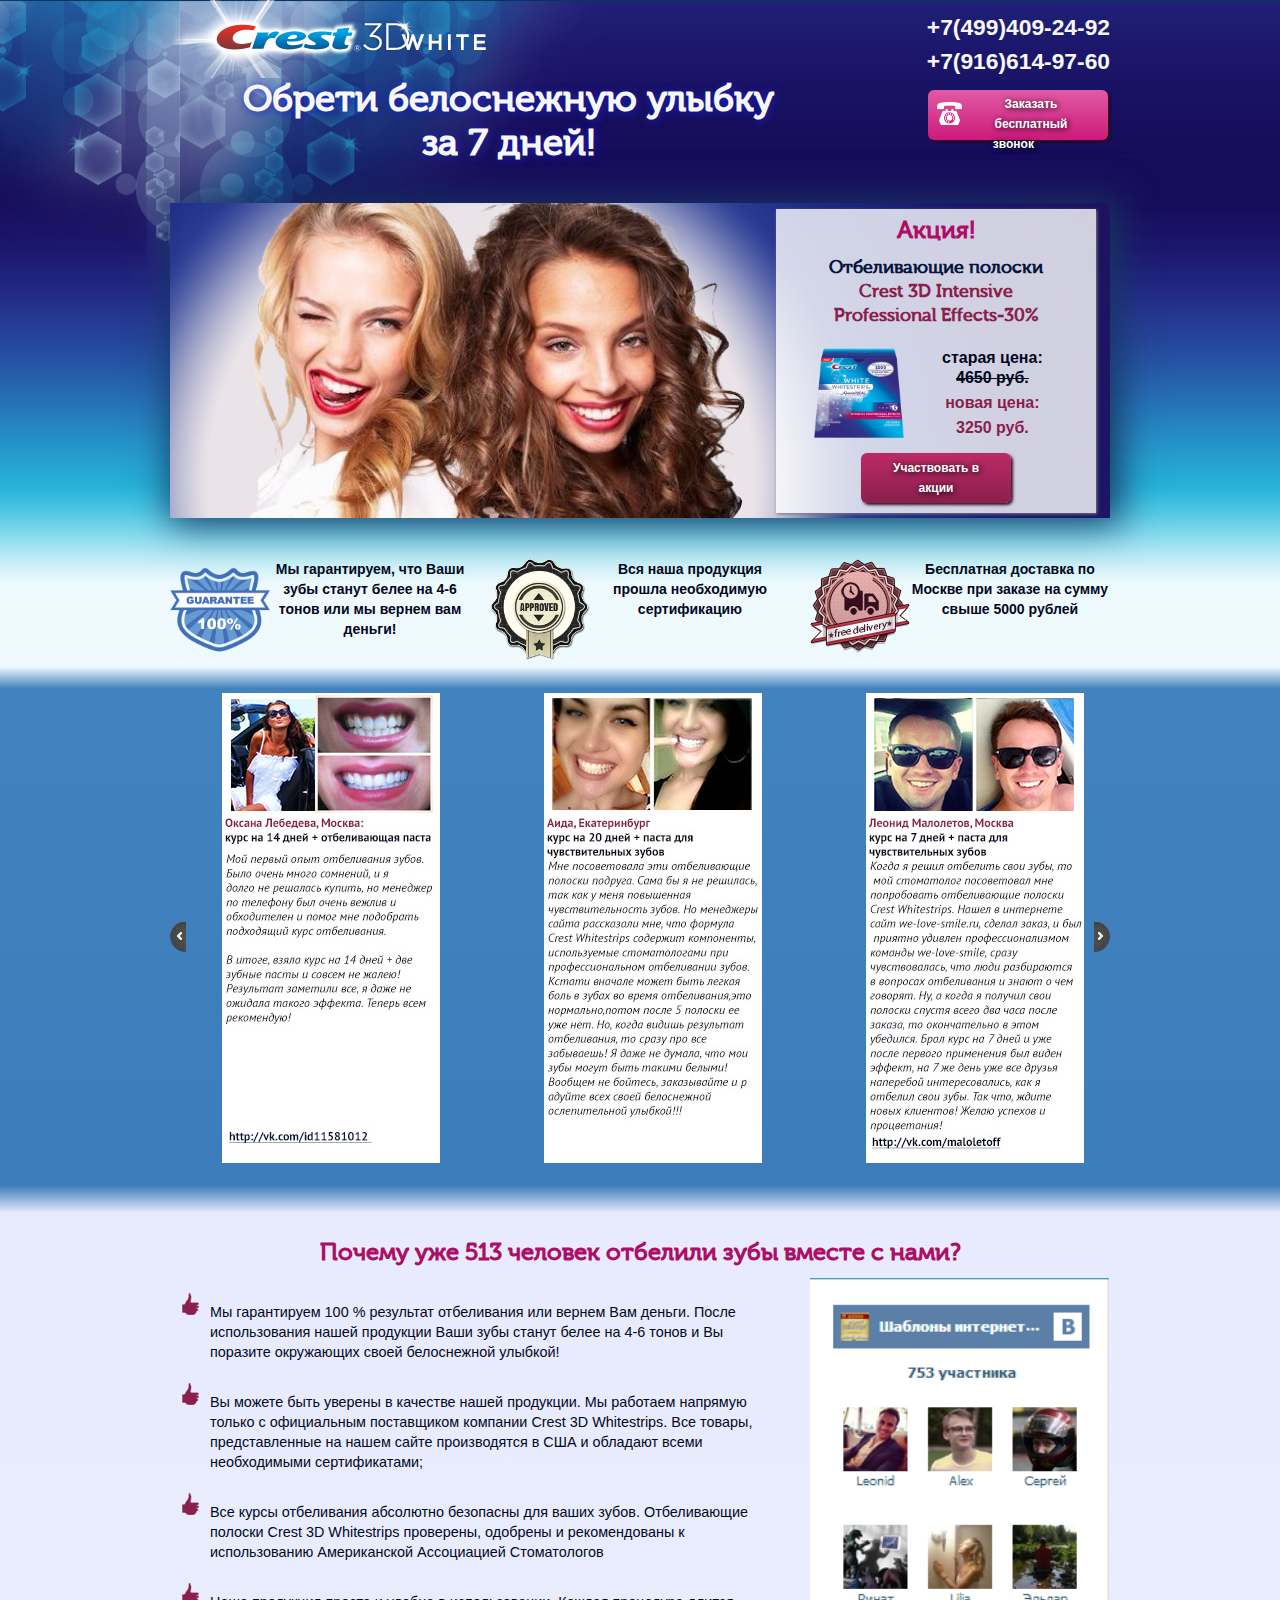
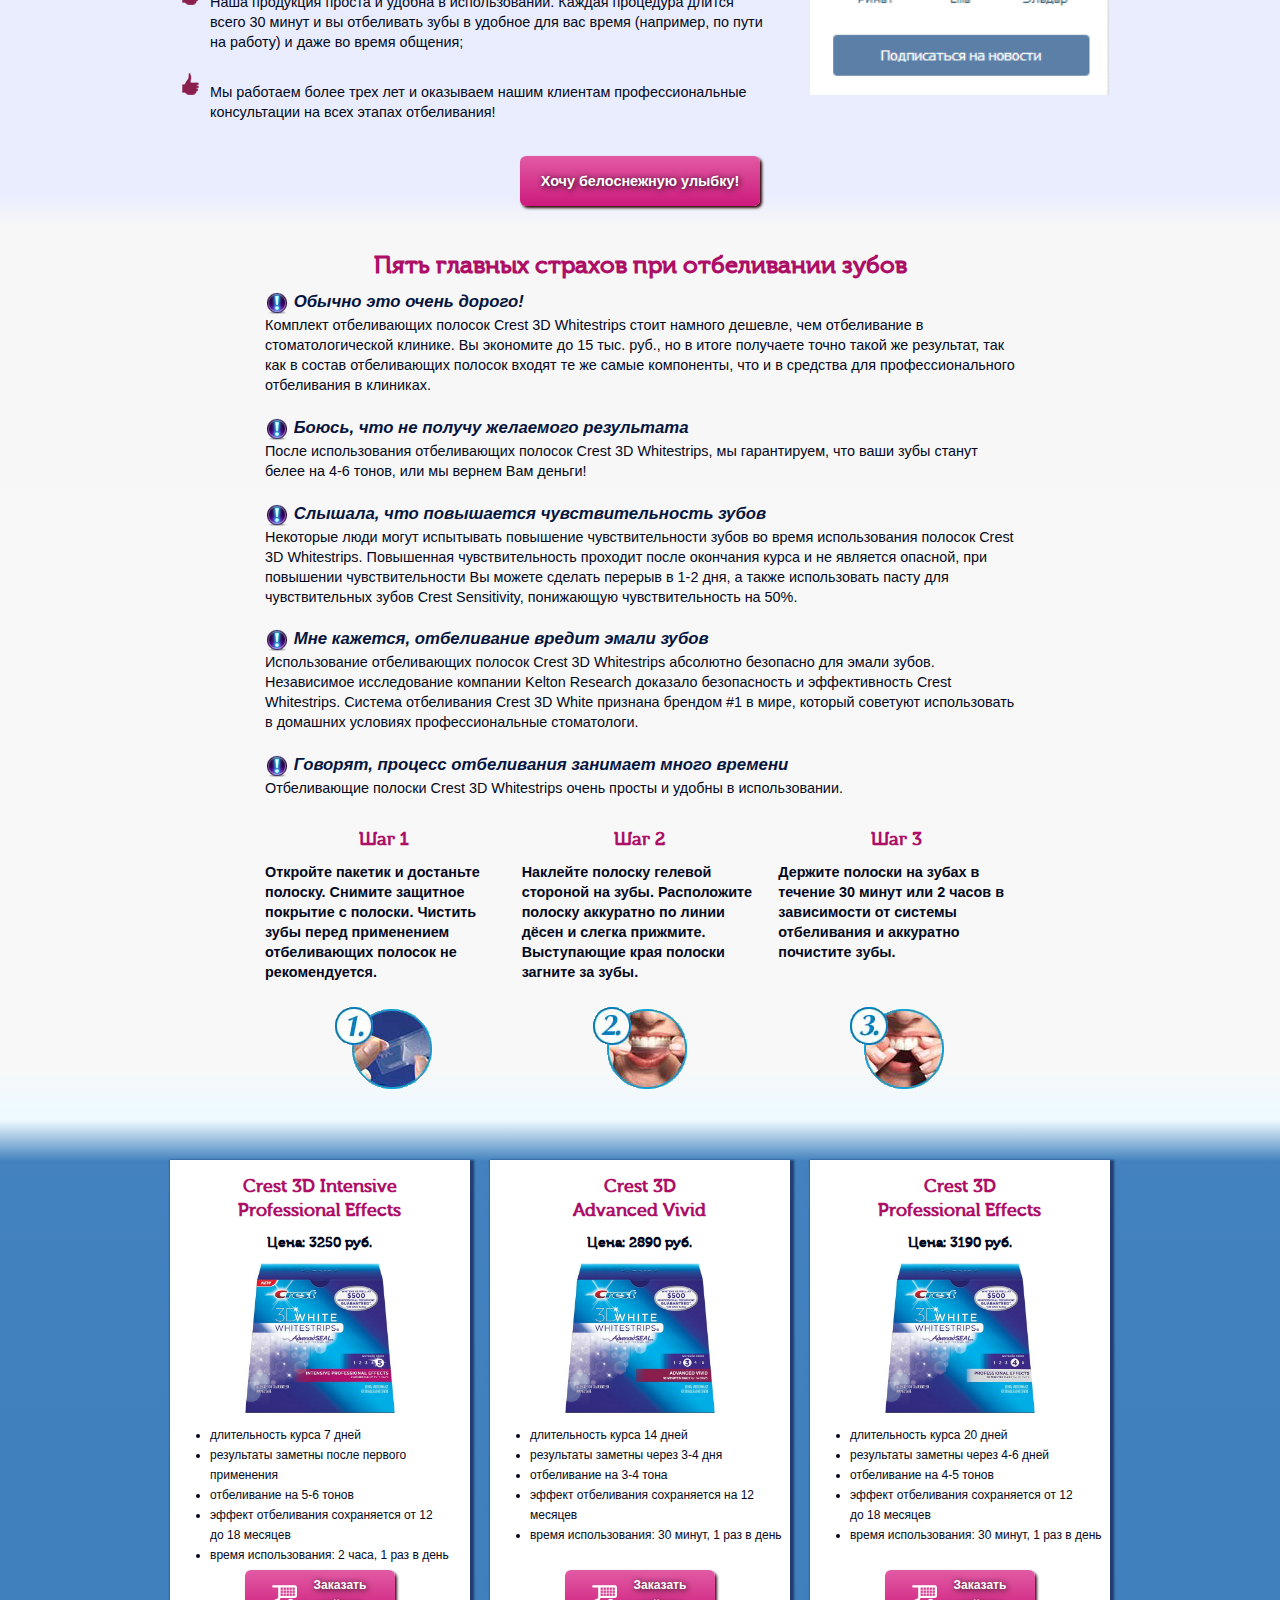
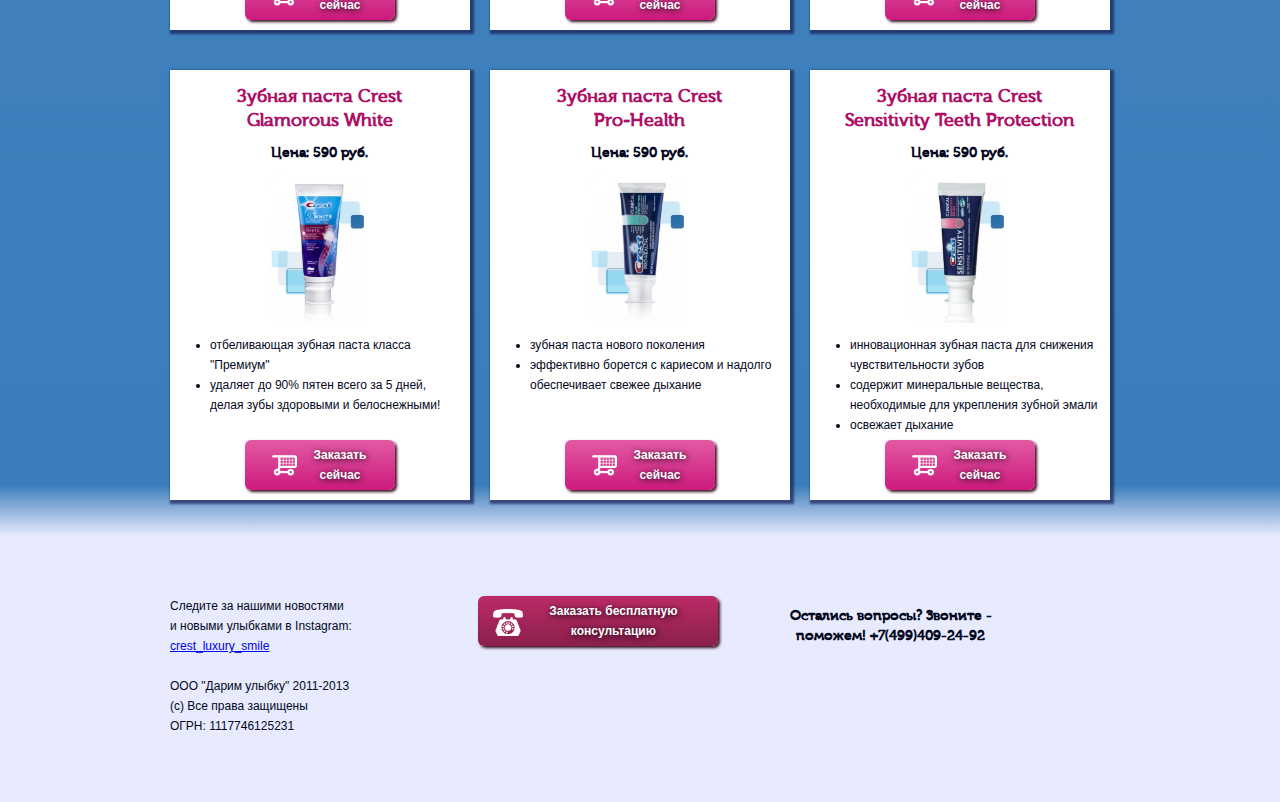
==== commit a205340b: "Carousel" ====
--- a/index.html
+++ b/index.html
@@ -1,385 +1,459 @@
-<!DOCTYPE html>
-<!-- This site was created in Webflow. http://www.webflow.com--><!-- Last Published: Mon Sep 09 2013 11:06:18 GMT+0000 (UTC) -->
-<html data-wf-site="522b3b4f90df96a2040003b8">
-	<head>
-		<meta charset="utf-8">
-		<title>WhiteStripes</title>
-		<meta name="description" content="">
-		<meta name="viewport" content="width=device-width, initial-scale=1.0">
-		<link rel="stylesheet" type="text/css" href="css/normalize.css">
-		<link rel="stylesheet" type="text/css" href="css/webflow.css">
-		<link rel="stylesheet" type="text/css" href="css/whitestripes.webflow.css">
-		<link rel="icon" type="image/x-icon" href="https://y7v4p6k4.ssl.hwcdn.net/placeholder/favicon.ico">
-		<link rel="stylesheet" type="text/css" href="css/counter.css" />
-		<link href='http://fonts.googleapis.com/css?family=Scada:400italic,700italic,400,700&subset=latin,cyrillic,latin-ext' rel='stylesheet' type='text/css'>
-
-		<script type="text/javascript" src="js/jquery-1.10.2.js"></script>
-
-		<script type="text/javascript" src="js/webflow.js"></script>
-		<script type="text/javascript" src="js/flipcounter.js"></script>
-
-	</head><body>
-	<section class="up">
-		<div class="w-container content">
-			<header class="w-clearfix header">
-				<div class="logo">
-					<img src="images/crestlogo.png" alt="crestlogo.png">
-					<h1 class="slogan"> Обрети белоснежную улыбку<br> за 7 дней!</h1>
-	
-				</div>
-				
-				<div class="connection">
-					<a class="phone-link" href="callto:84994092492">+7(499)409-24-92</a>
-					<br/>
-					<a class="phone-link" href="callto:89166149760">+7(916)614-97-60</a>
-
-					<div class="phone-button button">
-						<a href="#">
-							<img src="images/buttons/phone.png" width="25">
-								Заказать бесплатный звонок	
-						</a>
-					</div>
-				</div>
-			</header>
-			<div class="w-clearfix presentation">
-				<div class="action">
-					<h3>Акция!</h3>
-					<h4 class="action-head"> Отбеливающие полоски<br/> 
-					<span class="accent">Crest 3D Intensive <br>Professional Effects<strong>-30%</strong></span></h4>
-
-					<div class="actions w-clearfix">
-						<img class="action-trigger" src="images/foraction.png" height="90" alt="3.jpg">
-
-						<div class="action-text">старая цена: <p class="old-price">4650 руб.</p>
-							<p class="new-price">новая цена: </p><p class="new-price">3250 руб.</p></div>
-					</div>
-					<div class="buttonsub">
-						<a href="#">
-							Участвовать в акции
-						</a>
-					</div>
-				</div>
-			</div>
-			<div class="w-row bonuses">
-				<div class="w-col w-col-4 w-clearfix">
-					<img class="bonus-face" src="images/guarant.png" width="100" alt="phone%20rebel.jpg">
-					<div class="guarantee">Мы гарантируем, что Ваши зубы 
-						станут белее на 4-6 тонов или
-						мы вернем вам деньги!</div>
-				</div>
-				<div class="w-col w-col-4 w-clearfix">
-					<img class="bonus-face" src="images/sertif.png" width="100" alt="sertif.png">
-					<div class="guarantee">Вся наша продукция прошла необходимую сертификацию</div>
-				</div>
-				<div class="w-col w-col-4 w-clearfix">
-					<img class="bonus-face" src="images/delivery.png" width="100" alt="phone%20rebel.jpg">
-					<div class="guarantee">Бесплатная доставка по Москве при заказе на сумму свыше 5000 рублей</div>
-				</div>
-			</div>
-		</div>
-	</section>
-	<section class="feedfon">
-		<div class="w-container content feedbackslide">
-			<h3>Отзывы наших довольных клиентов</h3>
-			<div class="w-hidden-small w-hidden-tiny feedback">
-				<img class="feed-face" src="images/feedback/small/feedsample1.jpg" alt="client2.jpg">
-			</div>
-			<div class="feedback">
-				<img class="feed-face" src="images/feedback/small/feedsample5.jpg" alt="client2.jpg">
-			</div>
-			<div class="w-hidden-small w-hidden-tiny feedback">
-				<img class="feed-face" src="images/feedback/small/feedsample4.jpg" alt="client2.jpg">
-			</div>
-		</div>
-	</section>
-	<section class="why513">
-		<div class="w-container content advantages-container">
-			<div>
-				<h3>Почему уже 513 человек отбелили зубы вместе с нами?</h3>
-				<div class="w-row ">
-					<div class="w-col w-col-8 w-clearfix">
-						<div class="w-embed adv-list">
-							<ul class="advantages">
-								<li>Мы гарантируем 100 % результат отбеливания или вернем Вам деньги. После использования нашей продукции Ваши зубы станут белее на 4-6 тонов и Вы поразите окружающих своей белоснежной улыбкой!</li>
-								<br>
-								<li>Вы можете быть уверены в качестве нашей продукции. Мы работаем напрямую только с официальным поставщиком компании Crest 3D Whitestrips. Все товары, представленные на нашем сайте производятся в США и обладают всеми необходимыми сертификатами;</li>
-								<br>
-								<li>Все курсы отбеливания абсолютно безопасны для ваших зубов. Отбеливающие полоски Crest 3D Whitestrips проверены, одобрены и рекомендованы к использованию Американской Ассоциацией Стоматологов</li>
-								<br>
-								<li>Наша продукция проста и удобна в использовании. Каждая процедура длится всего 30 минут и вы отбеливать зубы в удобное для вас время (например, по пути на работу) и даже во время общения;</li>
-								<br>
-								<li>Мы работаем более трех лет и оказываем нашим клиентам профессиональные консультации на всех этапах отбеливания!</li>
-								<br>
-							</ul>
-						</div>
-					</div>
-					<div class="w-col w-col-4 w-clearfix group">
-						<img class="group" src="images/vkgroup.png" width="300" alt="vkgroup.png">
-					</div>
-				</div>
-			</div>
-			<div class="button catalog-button">
-				<a href="#">
-					Хочу белоснежную улыбку!
-				</a>
-			</div>
-		</div>
-	</section>
-	<section class="allfears">
-		<div class="w-container content fears w-clearfix">
-			<h3>Пять главных страхов при отбеливании зубов</h3>
-			<div class="problem">
-				<div><img src="images/exclamation.png"> Обычно это очень дорого!</div>
-			</div>
-			<div class="solution">
-				<div>Комплект отбеливающих полосок Crest 3D Whitestrips стоит намного дешевле, чем отбеливание в стоматологической клинике. Вы экономите до 15 тыс. руб., но в итоге получаете точно такой же результат, так как в состав отбеливающих полосок входят те же самые компоненты, что и в средства для профессионального отбеливания в клиниках.</div>
-			</div>
-			<div class="problem">
-				<div><img src="images/exclamation.png"> Боюсь, что не получу желаемого результата</div>
-			</div>
-			<div class="solution">
-				<div>После использования отбеливающих полосок Crest 3D Whitestrips, мы гарантируем, что ваши зубы станут белее на 4-6 тонов, или мы вернем Вам деньги!</div>
-			</div>
-			<div class="problem">
-				<div><img src="images/exclamation.png"> Слышала, что повышается чувствительность зубов</div>
-			</div>
-			<div class="solution">
-				<div>Некоторые люди могут испытывать повышение чувствительности зубов во время использования полосок Crest 3D Whitestrips. Повышенная чувствительность проходит после окончания курса и не является опасной, при повышении чувствительности Вы можете сделать перерыв в 1-2 дня, а также использовать пасту для чувствительных зубов Crest Sensitivity, понижающую чувствительность на 50%.</div>
-			</div>
-			<div class="problem">
-				<div><img src="images/exclamation.png"> Мне кажется, отбеливание вредит эмали зубов</div>
-			</div>
-			<div class="solution">
-				<div>Использование отбеливающих полосок Crest 3D Whitestrips абсолютно безопасно для эмали зубов. Независимое исследование компании Kelton Research доказало безопасность и эффективность Crest Whitestrips. Система отбеливания Crest 3D White признана брендом #1 в мире, который советуют использовать в домашних условиях профессиональные стоматологи.</div>
-			</div>
-
-			<div class="problem">
-				<div><img src="images/exclamation.png"> Говорят, процесс отбеливания занимает много времени</div>
-			</div>
-			<div class="solution">
-				<div>Отбеливающие полоски Crest 3D Whitestrips очень просты и удобны в использовании. 
-					
-					</div>
-				<div class="w-row steps">
-				<div class="w-col w-col-4 step good">
-					<h4>Шаг 1</h4>
-					<p>
-						Откройте пакетик и достаньте полоску. Снимите защитное покрытие с полоски. Чистить зубы перед применением отбеливающих полосок не рекомендуется.
-					</p>
-					<img class="goods-face" src="images/3steps/1_over.png" alt="1step">
-				</div>
-				<div class="w-col w-col-4 step good">
-					<h4>Шаг 2</h4>
-					<p>
-						Наклейте полоску гелевой стороной на зубы. Расположите полоску аккуратно по линии дёсен и слегка прижмите. Выступающие края полоски загните за зубы.
-					</p>
-					<img class="goods-face" src="images/3steps/2_over.png" alt="2.jpg">
-				</div>
-				<div class="w-col w-col-4 step good">
-					<h4>Шаг 3</h4>
-					<p>
-						Держите полоски на зубах в течение 30 минут или 2 часов в зависимости от системы отбеливания и аккуратно почистите зубы.
-					</p>
-					<img class="goods-face" src="images/3steps/3_over.png" alt="7FJ2EWwny6s.jpg">
-				</div>
-			</div>
-
-			</div>
-		</div>
-	</section>
-	<section class="allgoods">
-		<div class="w-container content goods-container">
-		<div class="goods">
-			<div class="w-row">
-				<div class="w-col w-col-4 good">
-					<div class= 	"card">
-						<h4>Crest 3D Intensive</br>
-						Professional Effects</h4>
-						<h5>Цена: 3250 руб.</h5>
-						<img class="goods-face" src="images/1.jpg" height="150" alt="3.jpg">
-						<div class="w-embed">
-							<ul>
-								<li>длительность курса 7 дней</li>
-								<li>результаты заметны после первого применения</li>
-								<li>отбеливание на 5-6 тонов</li>
-								<li>эффект отбеливания сохраняется от 12<br/>
-								 до 18 месяцев</li>
-								<li>время использования: 2 часа, 1 раз в день</li>
-							</ul>
-						</div>
-						<div class="button">
-							<a href="#">
-								<img src="images/buttons/cart.png" width="30">
-
-								Заказать сейчас
-							</a>
-						</div>
-					</div>
-				</div>
-				<div class="w-col w-col-4 good">
-					<div class="card">
-						<h4>Crest 3D</br>
-						 Advanced Vivid</h4>
-						<h5>Цена: 2890 руб.</h5>
-						<img class="goods-face" src="images/3.jpg" height="150" alt="2.jpg">
-						<div class="w-embed">
-							<ul>
-								<li>длительность курса 14 дней</li>
-								<li>результаты заметны через 3-4 дня</li>
-								<li>отбеливание на 3-4 тона</li>
-								<li>эффект отбеливания сохраняется на 12 месяцев</li>
-								<li>время использования: 30 минут, 1 раз в день</li>
-							</ul>
-						</div>
-						<div class="button">
-							<a href="#">
-								<img src="images/buttons/cart.png" width="30">
-
-								Заказать сейчас
-							</a>
-						</div>
-					</div>
-				</div>
-				<div class="w-col w-col-4 good">
-					<div class="card">
-						<h4>Crest 3D</br> 
-						Professional Effects</h4>
-						<h5>Цена: 3190 руб.</h5>
-						<img class="goods-face" src="images/2.jpg" height="150" alt="7FJ2EWwny6s.jpg">
-						<div class="w-embed">
-							<ul>
-								<li>длительность курса 20 дней</li>
-								<li>результаты заметны через 4-6 дней</li>
-								<li>отбеливание на 4-5 тонов</li>
-								<li>эффект отбеливания сохраняется от 12<br/>
-								 до 18 месяцев</li>
-								<li>время использования: 30 минут, 1 раз в день</li>
-							</ul>
-						</div>
-						<div class="button">
-							<a  href="#">
-								<img src="images/buttons/cart.png" width="30">
-
-								Заказать сейчас
-
-							</a>
-						</div>
-					</div>
-				</div>
-			</div>
-		</div>
-		<div class="goods2">
-			<div class="w-row">
-				<div class="w-col w-col-4 good">
-						<div class="card">
-						<h4>Зубная паста Crest</br> 
-						Glamorous White</h4>
-						<h5>Цена: 590 руб.</h5>
-						<img class="goods-face" src="images/6.jpg" height="150" alt="6.jpg">
-							<div class="w-embed">
-								<ul>
-									<li>отбеливающая зубная паста класса "Премиум"</li>
-									<li>удаляет до 90% пятен всего за 5 дней,<br/>
-									 делая зубы здоровыми и белоснежными!</li>
-								</ul>
-							</div>
-						<div class="button">
-							<a  href="#">
-								<img src="images/buttons/cart.png" width="30">
-
-						 		Заказать сейчас
-						 	</a>
-						 </div>
-					</div>
-				</div>
-
-				<div class="w-col w-col-4 good">
-					<div class="card">
-						<h4>Зубная паста Crest</br> 
-						Pro-Health</h4>
-						<h5>Цена: 590 руб.</h5>
-						<img class="goods-face" src="images/5.jpg" height="150" alt="5.jpg">
-						<div class="w-embed">
-							<ul>
-								<li>зубная паста нового поколения</li>
-								<li>эффективно борется с кариесом и надолго обеспечивает свежее дыхание</li>
-							</ul>
-						</div>
-						<div class="button">
-							<a href="#">
-								<img src="images/buttons/cart.png" width="30">
-
-								Заказать сейчас
-							</a>
-						</div>
-					</div>
-				</div>
-
-				<div class="w-col w-col-4 good">
-					<div class="card">
-						<h4>Зубная паста Crest</br> 
-						Sensitivity Teeth Protection</h4>
-						<h5>Цена: 590 руб.</h5>
-						<img class="goods-face" src="images/4.jpg" height="150" alt="4.jpg">
-						<div class="w-embed">
-							<ul>
-								<li>инновационная зубная паста для снижения чувствительности зубов</li>
-								<li>содержит минеральные вещества, необходимые для укрепления зубной эмали</li>
-								<li>освежает дыхание</li>
-							</ul>
-						</div>
-						<div class="button">
-							<a  href="#">
-								<img src="images/buttons/cart.png" width="30">
-
-								Заказать сейчас
-							</a>
-						</div>
-					</div>
-				</div>
-			</div>
-		</div>
-		</div>
-	</section>
-
-	<footer class="footer">
-		<div class="w-container">
-		
-			<div class="w-row">
-				<div class="w-col w-col-4">
-					Следите за нашими новостями<br/>
-					и новыми улыбками в Instagram:<br/>
-					<a href="instagram.com">crest_luxury_smile</a><br/>
-					<br/>
-
-					ООО "Дарим улыбку" 2011-2013<br/>
-					(c) Все права защищены<br/>
-					ОГРН: 1117746125231<br/>
-					
-					
-				</div>
-
-				<div class="w-col w-col-4">
-					<div class="back-call buttonsub">
-						<a  href="#">
-							<img src="images/buttons/phone.png" width="30"></img>
-							Заказать бесплатную консультацию
-						</a>
-					</div>
-				</div>
-				<div class="w-col w-col-4">
-					<h5>
-						Остались вопросы? Звоните - поможем!
-						+7(499)409-24-92
-					</h5>
-				</div>
-			</div>
-		</div>
-	</footer>
-	<script type="text/javascript">
-	//<![CDATA[
-
-	//]]>
-	</script>
-</body>
-</html>+<!DOCTYPE html>
+<!-- This site was created in Webflow. http://www.webflow.com--><!-- Last Published: Mon Sep 09 2013 11:06:18 GMT+0000 (UTC) -->
+<html data-wf-site="522b3b4f90df96a2040003b8">
+	<head>
+		<meta charset="utf-8">
+		<title>WhiteStripes</title>
+		<meta name="description" content="">
+		<meta name="viewport" content="width=device-width, initial-scale=1.0">
+		<link rel="icon" type="image/x-icon" href="https://y7v4p6k4.ssl.hwcdn.net/placeholder/favicon.ico">
+
+		<link rel="stylesheet" type="text/css" href="css/normalize.css">
+		<link rel="stylesheet" type="text/css" href="css/webflow.css">
+		<link rel="stylesheet" type="text/css" href="css/whitestripes.webflow.css">
+		<link rel="stylesheet" type="text/css" href="css/counter.css" />
+		<link rel="stylesheet" type="text/css" href="css/jquery.rs.carousel.css" media="all" />
+		<link rel="stylesheet" type="text/css" href="css/lightbox.css" />
+		<link rel="stylesheet" type="text/css" href="css/modal.css" />
+		<link rel="stylesheet" type="text/css" href="css/form.css" />
+
+
+		<link href='http://fonts.googleapis.com/css?family=Scada:400italic,700italic,400,700&subset=latin,cyrillic,latin-ext' rel='stylesheet' type='text/css'>
+
+		<script type="text/javascript" src="js/jquery-1.10.2.js"></script>
+		<script type="text/javascript" src="js/vendor/jquery.ui.widget.js"></script>
+		<!-- if using touch -->
+		<script type="text/javascript" src="js/vendor/jquery.event.drag.js"></script>
+		<!-- if using touch and translate3d -->
+		<script type="text/javascript" src="js/vendor/jquery.translate3d.js"></script>
+
+		<script type="text/javascript" src="js/carousel/jquery.rs.carousel.js"></script>
+		<!-- carousel extensions (optional) -->
+		<script type="text/javascript" src="js/carousel/jquery.rs.carousel-autoscroll.js"></script>
+		<script type="text/javascript" src="js/carousel/jquery.rs.carousel-continuous.js"></script>
+		<script type="text/javascript" src="js/carousel/jquery.rs.carousel-touch.js"></script>
+
+		<script type="text/javascript" src="js/webflow.js"></script>
+		<script type="text/javascript" src="js/flipcounter.js"></script>
+		<script type="text/javascript" src="js/lightbox-2.6.min.js"></script>
+		<script type="text/javascript" src="js/form/form.js"></script>
+		<script type="text/javascript" src="js/form/messages.ru.js"></script>
+
+		<script type="text/javascript" src="js/form/parsley.js"></script>
+
+	</head><body>
+	<section class="up">
+		<div class="w-container content">
+			<header class="w-clearfix header">
+				<div class="logo">
+					<img src="images/crestlogo.png" alt="crestlogo.png">
+					<h1 class="slogan"> Обрети белоснежную улыбку<br> за 7 дней!</h1>
+	
+				</div>
+				
+				<div class="connection">
+					<a class="phone-link" href="callto:84994092492">+7(499)409-24-92</a>
+					<br/>
+					<a class="phone-link" href="callto:89166149760">+7(916)614-97-60</a>
+
+					<div class="phone-button button">
+						<a href="#">
+							<img src="images/buttons/phone.png" width="25">
+								Заказать бесплатный звонок	
+						</a>
+					</div>
+				</div>
+			</header>
+			<div class="w-clearfix presentation">
+				<div class="action">
+					<h3>Акция!</h3>
+					<h4 class="action-head"> Отбеливающие полоски<br/> 
+					<span class="accent">Crest 3D Intensive <br>Professional Effects<strong>-30%</strong></span></h4>
+
+					<div class="actions w-clearfix">
+						<img class="action-trigger" src="images/foraction.png" height="90" alt="3.jpg">
+
+						<div class="action-text">старая цена: <p class="old-price">4650 руб.</p>
+							<p class="new-price">новая цена: </p><p class="new-price">3250 руб.</p></div>
+					</div>
+					<div class="buttonsub">
+						<a href="#">
+							Участвовать в акции
+						</a>
+					</div>
+				</div>
+			</div>
+			<div class="w-row bonuses">
+				<div class="w-col w-col-4 w-clearfix">
+					<img class="bonus-face" src="images/guarant.png" width="100" alt="phone%20rebel.jpg">
+					<div class="guarantee">Мы гарантируем, что Ваши зубы 
+						станут белее на 4-6 тонов или
+						мы вернем вам деньги!</div>
+				</div>
+				<div class="w-col w-col-4 w-clearfix">
+					<img class="bonus-face" src="images/sertif.png" width="100" alt="sertif.png">
+					<div class="guarantee">Вся наша продукция прошла необходимую сертификацию</div>
+				</div>
+				<div class="w-col w-col-4 w-clearfix">
+					<img class="bonus-face" src="images/delivery.png" width="100" alt="phone%20rebel.jpg">
+					<div class="guarantee">Бесплатная доставка по Москве при заказе на сумму свыше 5000 рублей</div>
+				</div>
+			</div>
+		</div>
+	</section>
+	<section class="feedfon">
+		<div class="w-container content feedbackslide rs-carousel">
+			<ul>
+				<!-- <li>
+					<a href="img/image-1.jpg" data-lightbox="image-1" title="My caption">image #1</a>
+					<h4>Катя Прахова, Москва</h4>
+					<h5>курс на 7 дней + отбеливающая паста</h5>
+					<p>
+						Когда я решил отбелить свои зубы, то мой стоматолог посоветовал мне попробовать отбеливающие полоски Crest Whitestrips.
+						Нашел в интернете сайт we-love-smile.ru, сделал заказ, и был приятно удивлен профессионализмом команды we-love-smile, сразу чувствовалась, что люди разбираются в вопросах отбеливания и знают о чем говорят. Ну, а когда я получил свои полоски спустя всего два часа после заказа, то окончательно в этом убедился. Брал курс на 7 дней и уже после первого применения был виден эффект, на 7 же день уже все друзья наперебой интересовались, как я отбелил свои зубы. Так что, ждите новых клиентов! Желаю успехов и процветания!
+					</p>
+
+					<a href="http://vk.com/prahova">VK</a>
+				</li> -->
+				<li>
+					<img class="feed-face" src="images/feedback/small/feedsample1.jpg" alt="client2.jpg">
+				</li>
+				<li>
+					<img class="feed-face" src="images/feedback/small/feedsample4.jpg" alt="client2.jpg">
+				</li>
+				<li>
+					<img class="feed-face" src="images/feedback/small/feedsample5.jpg" alt="client2.jpg">
+				</li>
+			</ul>
+		</div>
+	</section>
+	<section class="why513">
+		<div class="w-container content advantages-container">
+			<div>
+				<h3>Почему уже 513 человек отбелили зубы вместе с нами?</h3>
+				<div class="w-row ">
+					<div class="w-col w-col-8 w-clearfix">
+						<div class="w-embed adv-list">
+							<ul class="advantages">
+								<li>Мы гарантируем 100 % результат отбеливания или вернем Вам деньги. После использования нашей продукции Ваши зубы станут белее на 4-6 тонов и Вы поразите окружающих своей белоснежной улыбкой!</li>
+								<br>
+								<li>Вы можете быть уверены в качестве нашей продукции. Мы работаем напрямую только с официальным поставщиком компании Crest 3D Whitestrips. Все товары, представленные на нашем сайте производятся в США и обладают всеми необходимыми сертификатами;</li>
+								<br>
+								<li>Все курсы отбеливания абсолютно безопасны для ваших зубов. Отбеливающие полоски Crest 3D Whitestrips проверены, одобрены и рекомендованы к использованию Американской Ассоциацией Стоматологов</li>
+								<br>
+								<li>Наша продукция проста и удобна в использовании. Каждая процедура длится всего 30 минут и вы отбеливать зубы в удобное для вас время (например, по пути на работу) и даже во время общения;</li>
+								<br>
+								<li>Мы работаем более трех лет и оказываем нашим клиентам профессиональные консультации на всех этапах отбеливания!</li>
+								<br>
+							</ul>
+						</div>
+					</div>
+					<div class="w-col w-col-4 w-clearfix group">
+						<img class="group" src="images/vkgroup.png" width="300" alt="vkgroup.png">
+					</div>
+				</div>
+			</div>
+			<div class="button catalog-button">
+				<a href="#">
+					Хочу белоснежную улыбку!
+				</a>
+			</div>
+		</div>
+	</section>
+	<section class="allfears">
+		<div class="w-container content fears w-clearfix">
+			<h3>Пять главных страхов при отбеливании зубов</h3>
+			<div class="problem">
+				<div><img src="images/exclamation.png"> Обычно это очень дорого!</div>
+			</div>
+			<div class="solution">
+				<div>Комплект отбеливающих полосок Crest 3D Whitestrips стоит намного дешевле, чем отбеливание в стоматологической клинике. Вы экономите до 15 тыс. руб., но в итоге получаете точно такой же результат, так как в состав отбеливающих полосок входят те же самые компоненты, что и в средства для профессионального отбеливания в клиниках.</div>
+			</div>
+			<div class="problem">
+				<div><img src="images/exclamation.png"> Боюсь, что не получу желаемого результата</div>
+			</div>
+			<div class="solution">
+				<div>После использования отбеливающих полосок Crest 3D Whitestrips, мы гарантируем, что ваши зубы станут белее на 4-6 тонов, или мы вернем Вам деньги!</div>
+			</div>
+			<div class="problem">
+				<div><img src="images/exclamation.png"> Слышала, что повышается чувствительность зубов</div>
+			</div>
+			<div class="solution">
+				<div>Некоторые люди могут испытывать повышение чувствительности зубов во время использования полосок Crest 3D Whitestrips. Повышенная чувствительность проходит после окончания курса и не является опасной, при повышении чувствительности Вы можете сделать перерыв в 1-2 дня, а также использовать пасту для чувствительных зубов Crest Sensitivity, понижающую чувствительность на 50%.</div>
+			</div>
+			<div class="problem">
+				<div><img src="images/exclamation.png"> Мне кажется, отбеливание вредит эмали зубов</div>
+			</div>
+			<div class="solution">
+				<div>Использование отбеливающих полосок Crest 3D Whitestrips абсолютно безопасно для эмали зубов. Независимое исследование компании Kelton Research доказало безопасность и эффективность Crest Whitestrips. Система отбеливания Crest 3D White признана брендом #1 в мире, который советуют использовать в домашних условиях профессиональные стоматологи.</div>
+			</div>
+
+			<div class="problem">
+				<div><img src="images/exclamation.png"> Говорят, процесс отбеливания занимает много времени</div>
+			</div>
+			<div class="solution">
+				<div>Отбеливающие полоски Crest 3D Whitestrips очень просты и удобны в использовании. 
+					
+					</div>
+				<div class="w-row steps">
+				<div class="w-col w-col-4 step good">
+					<h4>Шаг 1</h4>
+					<p>
+						Откройте пакетик и достаньте полоску. Снимите защитное покрытие с полоски. Чистить зубы перед применением отбеливающих полосок не рекомендуется.
+					</p>
+					<img class="goods-face" src="images/3steps/1_over.png" alt="1step">
+				</div>
+				<div class="w-col w-col-4 step good">
+					<h4>Шаг 2</h4>
+					<p>
+						Наклейте полоску гелевой стороной на зубы. Расположите полоску аккуратно по линии дёсен и слегка прижмите. Выступающие края полоски загните за зубы.
+					</p>
+					<img class="goods-face" src="images/3steps/2_over.png" alt="2.jpg">
+				</div>
+				<div class="w-col w-col-4 step good">
+					<h4>Шаг 3</h4>
+					<p>
+						Держите полоски на зубах в течение 30 минут или 2 часов в зависимости от системы отбеливания и аккуратно почистите зубы.
+					</p>
+					<img class="goods-face" src="images/3steps/3_over.png" alt="7FJ2EWwny6s.jpg">
+				</div>
+			</div>
+
+			</div>
+		</div>
+	</section>
+	<section class="allgoods">
+		<div class="w-container content goods-container">
+		<div class="goods">
+			<div class="w-row">
+				<div class="w-col w-col-4 good">
+					<div class= 	"card">
+						<h4>Crest 3D Intensive</br>
+						Professional Effects</h4>
+						<h5>Цена: 3250 руб.</h5>
+						<img class="goods-face" src="images/1.jpg" height="150" alt="3.jpg">
+						<div class="w-embed">
+							<ul>
+								<li>длительность курса 7 дней</li>
+								<li>результаты заметны после первого применения</li>
+								<li>отбеливание на 5-6 тонов</li>
+								<li>эффект отбеливания сохраняется от 12<br/>
+								 до 18 месяцев</li>
+								<li>время использования: 2 часа, 1 раз в день</li>
+							</ul>
+						</div>
+						<div class="button">
+							<a href="#">
+								<img src="images/buttons/cart.png" width="30">
+
+								Заказать сейчас
+							</a>
+						</div>
+					</div>
+				</div>
+				<div class="w-col w-col-4 good">
+					<div class="card">
+						<h4>Crest 3D</br>
+						 Advanced Vivid</h4>
+						<h5>Цена: 2890 руб.</h5>
+						<img class="goods-face" src="images/3.jpg" height="150" alt="2.jpg">
+						<div class="w-embed">
+							<ul>
+								<li>длительность курса 14 дней</li>
+								<li>результаты заметны через 3-4 дня</li>
+								<li>отбеливание на 3-4 тона</li>
+								<li>эффект отбеливания сохраняется на 12 месяцев</li>
+								<li>время использования: 30 минут, 1 раз в день</li>
+							</ul>
+						</div>
+						<div class="button">
+							<a href="#">
+								<img src="images/buttons/cart.png" width="30">
+
+								Заказать сейчас
+							</a>
+						</div>
+					</div>
+				</div>
+				<div class="w-col w-col-4 good">
+					<div class="card">
+						<h4>Crest 3D</br> 
+						Professional Effects</h4>
+						<h5>Цена: 3190 руб.</h5>
+						<img class="goods-face" src="images/2.jpg" height="150" alt="7FJ2EWwny6s.jpg">
+						<div class="w-embed">
+							<ul>
+								<li>длительность курса 20 дней</li>
+								<li>результаты заметны через 4-6 дней</li>
+								<li>отбеливание на 4-5 тонов</li>
+								<li>эффект отбеливания сохраняется от 12<br/>
+								 до 18 месяцев</li>
+								<li>время использования: 30 минут, 1 раз в день</li>
+							</ul>
+						</div>
+						<div class="button">
+							<a  href="#">
+								<img src="images/buttons/cart.png" width="30">
+
+								Заказать сейчас
+
+							</a>
+						</div>
+					</div>
+				</div>
+			</div>
+		</div>
+		<div class="goods2">
+			<div class="w-row">
+				<div class="w-col w-col-4 good">
+						<div class="card">
+						<h4>Зубная паста Crest</br> 
+						Glamorous White</h4>
+						<h5>Цена: 590 руб.</h5>
+						<img class="goods-face" src="images/6.jpg" height="150" alt="6.jpg">
+							<div class="w-embed">
+								<ul>
+									<li>отбеливающая зубная паста класса "Премиум"</li>
+									<li>удаляет до 90% пятен всего за 5 дней,<br/>
+									 делая зубы здоровыми и белоснежными!</li>
+								</ul>
+							</div>
+						<div class="button">
+							<a  href="#">
+								<img src="images/buttons/cart.png" width="30">
+
+								Заказать сейчас
+							</a>
+						 </div>
+					</div>
+				</div>
+
+				<div class="w-col w-col-4 good">
+					<div class="card">
+						<h4>Зубная паста Crest</br> 
+						Pro-Health</h4>
+						<h5>Цена: 590 руб.</h5>
+						<img class="goods-face" src="images/5.jpg" height="150" alt="5.jpg">
+						<div class="w-embed">
+							<ul>
+								<li>зубная паста нового поколения</li>
+								<li>эффективно борется с кариесом и надолго обеспечивает свежее дыхание</li>
+							</ul>
+						</div>
+						<div class="button">
+							<a href="#">
+								<img src="images/buttons/cart.png" width="30">
+
+								Заказать сейчас
+							</a>
+						</div>
+					</div>
+				</div>
+
+				<div class="w-col w-col-4 good">
+					<div class="card">
+						<h4>Зубная паста Crest</br> 
+						Sensitivity Teeth Protection</h4>
+						<h5>Цена: 590 руб.</h5>
+						<img class="goods-face" src="images/4.jpg" height="150" alt="4.jpg">
+						<div class="w-embed">
+							<ul>
+								<li>инновационная зубная паста для снижения чувствительности зубов</li>
+								<li>содержит минеральные вещества, необходимые для укрепления зубной эмали</li>
+								<li>освежает дыхание</li>
+							</ul>
+						</div>
+						<div class="button">
+							<span>
+								<img src="images/buttons/cart.png" width="30">
+								Заказать сейчас
+							</span>
+						</div>
+					</div>
+				</div>
+			</div>
+		</div>
+		</div>
+	</section>
+
+	<footer class="footer">
+		<div class="w-container">
+		
+			<div class="w-row">
+				<div class="w-col w-col-4">
+					Следите за нашими новостями<br/>
+					и новыми улыбками в Instagram:<br/>
+					<a href="instagram.com">crest_luxury_smile</a><br/>
+					<br/>
+
+					ООО "Дарим улыбку" 2011-2013<br/>
+					(c) Все права защищены<br/>
+					ОГРН: 1117746125231<br/>
+					
+					
+				</div>
+
+				<div class="w-col w-col-4">
+					<div class="back-call buttonsub">
+						<a  href="#">
+							<img src="images/buttons/phone.png" width="30"></img>
+							Заказать бесплатную консультацию
+						</a>
+					</div>
+				</div>
+				<div class="w-col w-col-4">
+					<h5>
+						Остались вопросы? Звоните - поможем!
+						+7(499)409-24-92
+					</h5>
+				</div>
+			</div>
+		</div>
+	</footer>
+
+	<div class="md-modal md-effect-13" id="order-form"  >
+		<div class="md-content">
+			<h3>Форма заказа</h3>
+			<div id="error-panel" class="error-panel">
+				Пожалуйста, проверьте правильность заполнения формы
+			</div>
+			<form data-validate="parsley">
+				<div class="input-group">
+					<label>Имя</label>
+					<input name="name" type="text" data-required="true"></input>
+				</div>
+				<div class="input-group">
+					<label>Телефон</label> 
+					<input name="phone" type="text" required="required"></input>
+				</div>
+				<div class="input-group">
+					<label>Email</label> 
+					<input name='email' type="text" data-type="email" data-trigger="change" required="required"></input>
+				</div>
+				<div>
+					<label>Модель</label>
+					<select id="model" name="model">
+					  <option value="ab-big">angry birds (big)</option>
+					  <option value="ab-small">angry birds (small)</option>
+					  <option value="turnik-standard">Турник „Стандарт” </option>
+					  <option value="turnik-leto">Турник „Лето - 2013”</option>
+					  <option value="maugli">Пьяная лестница</option>
+					</select>
+				</div>
+				<div class="input-group">
+					<label>Вопросы и комментарии</label>
+					<textarea name="comment"></textarea>
+				</div>
+				<input type="hidden" name="submitted" id="submitted" value="true" />
+
+				<div class="form-controls">
+					<input id="submit-button" class='submit-button' type="submit" value="Отправить"></input>
+					<button type="reset" class="md-close">Закрыть</button>
+				</div>
+			</form>	 
+		</div>
+	</div>
+	<script type="text/javascript" src="js/main.js"></script>
+
+</body>
+</html>
--- a/css/whitestripes.webflow.css
+++ b/css/whitestripes.webflow.css
@@ -90,9 +90,10 @@
 		color-stop(0%,rgba(226,90,163,1)), 
 		color-stop(100%,rgba(204,26,124,1)));
 	box-shadow: rgba(46, 3, 20, 0.95) 2px 2px 3px 0px;
-}
-
-.button a {
+	cursor: pointer;
+}
+
+.button a, .button span {
 	vertical-align: middle;
 	display: table-cell;
 	color: white;
@@ -104,7 +105,6 @@
 	width: 150px;
 	height: 50px;
 	padding: 4px 15px;
-
 }
 
 .buttonsub {
@@ -250,7 +250,7 @@
 	.presentation {
 		width: auto;
 		height: 315px;
-		background-image: url(../images/backphoto.png);
+		background-image: url(../images/backphoto3.jpg);
 		background-size: 960px;
 		background-repeat: no-repeat no-repeat;
 		box-shadow: #183663 5px 1px 35px 5px;
@@ -444,6 +444,41 @@
 	.feed-vk {
 		color: #06153e;
 	}
+
+	/* carousel */
+		.feedbackslide {
+			position: relative;
+		}
+
+		.feedbackslide li {
+			width: 250px;
+		}
+		.rs-carousel-horizontal .rs-carousel-item {
+			margin: 0 3em;
+		}
+
+		.rs-carousel-action {
+			color: white;
+		}
+
+		.rs-carousel-action-next {
+			position: absolute;
+			right: 0;
+			top: 50%;
+			background: url(../images/feedback/arrow-right.png) no-repeat;
+			width: 16px;
+			height: 30px;
+		}
+
+		.rs-carousel-action-prev {
+			position: absolute;
+			left: 0;
+			top: 50%;
+			background: url(../images/feedback/arrow-left.png) no-repeat;
+			width: 16px;
+			height: 30px;
+		}
+
 /* catalog */
 
 	.good {
@@ -528,4 +563,4 @@
 		margin-top: 8px;
 		float: left;	
 	}
-	+	
--- a/css/modal.css
+++ b/css/modal.css
@@ -0,0 +1,730 @@
+
+/* General styles for the modal */
+
+/* 
+Styles for the html/body for special modal where we want 3d effects
+Note that we need a container wrapping all content on the page for the 
+perspective effects (not including the modals and the overlay).
+*/
+.md-perspective,
+.md-perspective body {
+	height: 100%;
+	overflow: hidden;
+}
+
+.md-perspective body  {
+	background: #222;
+	-webkit-perspective: 600px;
+	-moz-perspective: 600px;
+	perspective: 600px;
+}
+
+.md-modal {
+	position: fixed;
+	top: 50%;
+	left: 50%;
+	width: 50%;
+	max-width: 630px;
+	min-width: 320px;
+	height: auto;
+	z-index: 2000;
+	visibility: hidden;
+	-webkit-backface-visibility: hidden;
+	-moz-backface-visibility: hidden;
+	backface-visibility: hidden;
+	-webkit-transform: translateX(-50%) translateY(-50%);
+	-moz-transform: translateX(-50%) translateY(-50%);
+	-ms-transform: translateX(-50%) translateY(-50%);
+	transform: translateX(-50%) translateY(-50%);
+}
+
+.md-show {
+	visibility: visible;
+}
+
+.md-overlay {
+	position: fixed;
+	width: 100%;
+	height: 100%;
+	visibility: hidden;
+	top: 0;
+	left: 0;
+	z-index: 1000;
+	opacity: 0;
+	background: rgba(143,27,15,0.8);
+	-webkit-transition: all 0.3s;
+	-moz-transition: all 0.3s;
+	transition: all 0.3s;
+}
+
+.md-show ~ .md-overlay {
+	opacity: 1;
+	visibility: visible;
+}
+
+/* Content styles */
+.md-content {
+	color: #fff;
+	background: #3498db;
+	position: relative;
+	border-radius: 3px;
+	margin: 0 auto;
+}
+
+.md-content h3 {
+	margin: 0;
+	padding: 0.4em;
+	text-align: center;
+	font-size: 2.4em;
+	font-weight: 300;
+	opacity: 0.8;
+	background: rgba(0,0,0,0.1);
+	border-radius: 3px 3px 0 0;
+}
+
+.md-content > div {
+	padding: 15px 40px 30px;
+	margin: 0;
+	font-weight: 300;
+	font-size: 1.15em;
+}
+
+.md-content > div p {
+	margin: 0;
+	padding: 10px 0;
+}
+
+.md-content > div ul {
+	margin: 0;
+	padding: 0 0 30px 20px;
+}
+
+.md-content > div ul li {
+	padding: 5px 0;
+}
+
+.md-content button {
+	display: block;
+	margin: 0 auto;
+	font-size: 0.8em;
+}
+
+/* Individual modal styles with animations/transitions */
+
+/* Effect 1: Fade in and scale up */
+.md-effect-1 .md-content {
+	-webkit-transform: scale(0.7);
+	-moz-transform: scale(0.7);
+	-ms-transform: scale(0.7);
+	transform: scale(0.7);
+	opacity: 0;
+	-webkit-transition: all 0.3s;
+	-moz-transition: all 0.3s;
+	transition: all 0.3s;
+}
+
+.md-show.md-effect-1 .md-content {
+	-webkit-transform: scale(1);
+	-moz-transform: scale(1);
+	-ms-transform: scale(1);
+	transform: scale(1);
+	opacity: 1;
+}
+
+/* Effect 2: Slide from the right */
+.md-effect-2 .md-content {
+	-webkit-transform: translateX(20%);
+	-moz-transform: translateX(20%);
+	-ms-transform: translateX(20%);
+	transform: translateX(20%);
+	opacity: 0;
+	-webkit-transition: all 0.3s cubic-bezier(0.25, 0.5, 0.5, 0.9);
+	-moz-transition: all 0.3s cubic-bezier(0.25, 0.5, 0.5, 0.9);
+	transition: all 0.3s cubic-bezier(0.25, 0.5, 0.5, 0.9);
+}
+
+.md-show.md-effect-2 .md-content {
+	-webkit-transform: translateX(0);
+	-moz-transform: translateX(0);
+	-ms-transform: translateX(0);
+	transform: translateX(0);
+	opacity: 1;
+}
+
+/* Effect 3: Slide from the bottom */
+.md-effect-3 .md-content {
+	-webkit-transform: translateY(20%);
+	-moz-transform: translateY(20%);
+	-ms-transform: translateY(20%);
+	transform: translateY(20%);
+	opacity: 0;
+	-webkit-transition: all 0.3s;
+	-moz-transition: all 0.3s;
+	transition: all 0.3s;
+}
+
+.md-show.md-effect-3 .md-content {
+	-webkit-transform: translateY(0);
+	-moz-transform: translateY(0);
+	-ms-transform: translateY(0);
+	transform: translateY(0);
+	opacity: 1;
+}
+
+/* Effect 4: Newspaper */
+.md-effect-4 .md-content {
+	-webkit-transform: scale(0) rotate(720deg);
+	-moz-transform: scale(0) rotate(720deg);
+	-ms-transform: scale(0) rotate(720deg);
+	transform: scale(0) rotate(720deg);
+	opacity: 0;
+}
+
+.md-show.md-effect-4 ~ .md-overlay,
+.md-effect-4 .md-content {
+	-webkit-transition: all 0.5s;
+	-moz-transition: all 0.5s;
+	transition: all 0.5s;
+}
+
+.md-show.md-effect-4 .md-content {
+	-webkit-transform: scale(1) rotate(0deg);
+	-moz-transform: scale(1) rotate(0deg);
+	-ms-transform: scale(1) rotate(0deg);
+	transform: scale(1) rotate(0deg);
+	opacity: 1;
+}
+
+/* Effect 5: fall */
+.md-effect-5.md-modal {
+	-webkit-perspective: 1300px;
+	-moz-perspective: 1300px;
+	perspective: 1300px;
+}
+
+.md-effect-5 .md-content {
+	-webkit-transform-style: preserve-3d;
+	-moz-transform-style: preserve-3d;
+	transform-style: preserve-3d;
+	-webkit-transform: translateZ(600px) rotateX(20deg); 
+	-moz-transform: translateZ(600px) rotateX(20deg); 
+	-ms-transform: translateZ(600px) rotateX(20deg); 
+	transform: translateZ(600px) rotateX(20deg); 
+	opacity: 0;
+}
+
+.md-show.md-effect-5 .md-content {
+	-webkit-transition: all 0.3s ease-in;
+	-moz-transition: all 0.3s ease-in;
+	transition: all 0.3s ease-in;
+	-webkit-transform: translateZ(0px) rotateX(0deg);
+	-moz-transform: translateZ(0px) rotateX(0deg);
+	-ms-transform: translateZ(0px) rotateX(0deg);
+	transform: translateZ(0px) rotateX(0deg); 
+	opacity: 1;
+}
+
+/* Effect 6: side fall */
+.md-effect-6.md-modal {
+	-webkit-perspective: 1300px;
+	-moz-perspective: 1300px;
+	perspective: 1300px;
+}
+
+.md-effect-6 .md-content {
+	-webkit-transform-style: preserve-3d;
+	-moz-transform-style: preserve-3d;
+	transform-style: preserve-3d;
+	-webkit-transform: translate(30%) translateZ(600px) rotate(10deg); 
+	-moz-transform: translate(30%) translateZ(600px) rotate(10deg);
+	-ms-transform: translate(30%) translateZ(600px) rotate(10deg);
+	transform: translate(30%) translateZ(600px) rotate(10deg); 
+	opacity: 0;
+}
+
+.md-show.md-effect-6 .md-content {
+	-webkit-transition: all 0.3s ease-in;
+	-moz-transition: all 0.3s ease-in;
+	transition: all 0.3s ease-in;
+	-webkit-transform: translate(0%) translateZ(0) rotate(0deg);
+	-moz-transform: translate(0%) translateZ(0) rotate(0deg);
+	-ms-transform: translate(0%) translateZ(0) rotate(0deg);
+	transform: translate(0%) translateZ(0) rotate(0deg);
+	opacity: 1;
+}
+
+/* Effect 7:  slide and stick to top */
+.md-effect-7{
+	top: 0;
+	-webkit-transform: translateX(-50%);
+	-moz-transform: translateX(-50%);
+	-ms-transform: translateX(-50%);
+	transform: translateX(-50%);
+}
+
+.md-effect-7 .md-content {
+	-webkit-transform: translateY(-200%);
+	-moz-transform: translateY(-200%);
+	-ms-transform: translateY(-200%);
+	transform: translateY(-200%);
+	-webkit-transition: all .3s;
+	-moz-transition: all .3s;
+	transition: all .3s;
+	opacity: 0;
+}
+
+.md-show.md-effect-7 .md-content {
+	-webkit-transform: translateY(0%);
+	-moz-transform: translateY(0%);
+	-ms-transform: translateY(0%);
+	transform: translateY(0%);
+	border-radius: 0 0 3px 3px;
+	opacity: 1;
+}
+
+/* Effect 8: 3D flip horizontal */
+.md-effect-8.md-modal {
+	-webkit-perspective: 1300px;
+	-moz-perspective: 1300px;
+	perspective: 1300px;
+}
+
+.md-effect-8 .md-content {
+	-webkit-transform-style: preserve-3d;
+	-moz-transform-style: preserve-3d;
+	transform-style: preserve-3d;
+	-webkit-transform: rotateY(-70deg);
+	-moz-transform: rotateY(-70deg);
+	-ms-transform: rotateY(-70deg);
+	transform: rotateY(-70deg);
+	-webkit-transition: all 0.3s;
+	-moz-transition: all 0.3s;
+	transition: all 0.3s;
+	opacity: 0;
+}
+
+.md-show.md-effect-8 .md-content {
+	-webkit-transform: rotateY(0deg);
+	-moz-transform: rotateY(0deg);
+	-ms-transform: rotateY(0deg);
+	transform: rotateY(0deg);
+	opacity: 1;
+}
+
+/* Effect 9: 3D flip vertical */
+.md-effect-9.md-modal {
+	-webkit-perspective: 1300px;
+	-moz-perspective: 1300px;
+	perspective: 1300px;
+}
+
+.md-effect-9 .md-content {
+	-webkit-transform-style: preserve-3d;
+	-moz-transform-style: preserve-3d;
+	transform-style: preserve-3d;
+	-webkit-transform: rotateX(-70deg);
+	-moz-transform: rotateX(-70deg);
+	-ms-transform: rotateX(-70deg);
+	transform: rotateX(-70deg);
+	-webkit-transition: all 0.3s;
+	-moz-transition: all 0.3s;
+	transition: all 0.3s;
+	opacity: 0;
+}
+
+.md-show.md-effect-9 .md-content {
+	-webkit-transform: rotateX(0deg);
+	-moz-transform: rotateX(0deg);
+	-ms-transform: rotateX(0deg);
+	transform: rotateX(0deg);
+	opacity: 1;
+}
+
+/* Effect 10: 3D sign */
+.md-effect-10.md-modal {
+	-webkit-perspective: 1300px;
+	-moz-perspective: 1300px;
+	perspective: 1300px;
+}
+
+.md-effect-10 .md-content {
+	-webkit-transform-style: preserve-3d;
+	-moz-transform-style: preserve-3d;
+	transform-style: preserve-3d;
+	-webkit-transform: rotateX(-60deg);
+	-moz-transform: rotateX(-60deg);
+	-ms-transform: rotateX(-60deg);
+	transform: rotateX(-60deg);
+	-webkit-transform-origin: 50% 0;
+	-moz-transform-origin: 50% 0;
+	transform-origin: 50% 0;
+	opacity: 0;
+	-webkit-transition: all 0.3s;
+	-moz-transition: all 0.3s;
+	transition: all 0.3s;
+}
+
+.md-show.md-effect-10 .md-content {
+	-webkit-transform: rotateX(0deg);
+	-moz-transform: rotateX(0deg);
+	-ms-transform: rotateX(0deg);
+	transform: rotateX(0deg);
+	opacity: 1;
+}
+
+/* Effect 11: Super scaled */
+.md-effect-11 .md-content {
+	-webkit-transform: scale(2);
+	-moz-transform: scale(2);
+	-ms-transform: scale(2);
+	transform: scale(2);
+	opacity: 0;
+	-webkit-transition: all 0.3s;
+	-moz-transition: all 0.3s;
+	transition: all 0.3s;
+}
+
+.md-show.md-effect-11 .md-content {
+	-webkit-transform: scale(1);
+	-moz-transform: scale(1);
+	-ms-transform: scale(1);
+	transform: scale(1);
+	opacity: 1;
+}
+
+/* Effect 12:  Just me */
+.md-effect-12 .md-content {
+	-webkit-transform: scale(0.8);
+	-moz-transform: scale(0.8);
+	-ms-transform: scale(0.8);
+	transform: scale(0.8);
+	opacity: 0;
+	-webkit-transition: all 0.3s;
+	-moz-transition: all 0.3s;
+	transition: all 0.3s;
+}
+
+.md-show.md-effect-12 ~ .md-overlay {
+	background: $orange;
+} 
+
+.md-effect-12 .md-content h3,
+.md-effect-12 .md-content {
+	background: transparent;
+}
+
+.md-show.md-effect-12 .md-content {
+	-webkit-transform: scale(1);
+	-moz-transform: scale(1);
+	-ms-transform: scale(1);
+	transform: scale(1);
+	opacity: 1;
+}
+
+/* Effect 13: 3D slit */
+.md-effect-13.md-modal {
+	-webkit-perspective: 1300px;
+	-moz-perspective: 1300px;
+	perspective: 1300px;
+}
+
+.md-effect-13 .md-content {
+	-webkit-transform-style: preserve-3d;
+	-moz-transform-style: preserve-3d;
+	transform-style: preserve-3d;
+	-webkit-transform: translateZ(-3000px) rotateY(90deg);
+	-moz-transform: translateZ(-3000px) rotateY(90deg);
+	-ms-transform: translateZ(-3000px) rotateY(90deg);
+	transform: translateZ(-3000px) rotateY(90deg);
+	opacity: 0;
+}
+
+.md-show.md-effect-13 .md-content {
+	-webkit-animation: slit .7s forwards ease-out;
+	-moz-animation: slit .7s forwards ease-out;
+	animation: slit .7s forwards ease-out;
+}
+
+@-webkit-keyframes slit {
+	50% { -webkit-transform: translateZ(-250px) rotateY(89deg); opacity: .5; -webkit-animation-timing-function: ease-out;}
+	100% { -webkit-transform: translateZ(0) rotateY(0deg); opacity: 1; }
+}
+
+@-moz-keyframes slit {
+	50% { -moz-transform: translateZ(-250px) rotateY(89deg); opacity: .5; -moz-animation-timing-function: ease-out;}
+	100% { -moz-transform: translateZ(0) rotateY(0deg); opacity: 1; }
+}
+
+@keyframes slit {
+	50% { transform: translateZ(-250px) rotateY(89deg); opacity: 1; animation-timing-function: ease-in;}
+	100% { transform: translateZ(0) rotateY(0deg); opacity: 1; }
+}
+
+/* Effect 14:  3D Rotate from bottom */
+.md-effect-14.md-modal {
+	-webkit-perspective: 1300px;
+	-moz-perspective: 1300px;
+	perspective: 1300px;
+}
+
+.md-effect-14 .md-content {
+	-webkit-transform-style: preserve-3d;
+	-moz-transform-style: preserve-3d;
+	transform-style: preserve-3d;
+	-webkit-transform: translateY(100%) rotateX(90deg);
+	-moz-transform: translateY(100%) rotateX(90deg);
+	-ms-transform: translateY(100%) rotateX(90deg);
+	transform: translateY(100%) rotateX(90deg);
+	-webkit-transform-origin: 0 100%;
+	-moz-transform-origin: 0 100%;
+	transform-origin: 0 100%;
+	opacity: 0;
+	-webkit-transition: all 0.3s ease-out;
+	-moz-transition: all 0.3s ease-out;
+	transition: all 0.3s ease-out;
+}
+
+.md-show.md-effect-14 .md-content {
+	-webkit-transform: translateY(0%) rotateX(0deg);
+	-moz-transform: translateY(0%) rotateX(0deg);
+	-ms-transform: translateY(0%) rotateX(0deg);
+	transform: translateY(0%) rotateX(0deg);
+	opacity: 1;
+}
+
+/* Effect 15:  3D Rotate in from left */
+.md-effect-15.md-modal {
+	-webkit-perspective: 1300px;
+	-moz-perspective: 1300px;
+	perspective: 1300px;
+}
+
+.md-effect-15 .md-content {
+	-webkit-transform-style: preserve-3d;
+	-moz-transform-style: preserve-3d;
+	transform-style: preserve-3d;
+	-webkit-transform: translateZ(100px) translateX(-30%) rotateY(90deg);
+	-moz-transform: translateZ(100px) translateX(-30%) rotateY(90deg);
+	-ms-transform: translateZ(100px) translateX(-30%) rotateY(90deg);
+	transform: translateZ(100px) translateX(-30%) rotateY(90deg);
+	-webkit-transform-origin: 0 100%;
+	-moz-transform-origin: 0 100%;
+	transform-origin: 0 100%;
+	opacity: 0;
+	-webkit-transition: all 0.3s;
+	-moz-transition: all 0.3s;
+	transition: all 0.3s;
+}
+
+.md-show.md-effect-15 .md-content {
+	-webkit-transform: translateZ(0px) translateX(0%) rotateY(0deg);
+	-moz-transform: translateZ(0px) translateX(0%) rotateY(0deg);
+	-ms-transform: translateZ(0px) translateX(0%) rotateY(0deg);
+	transform: translateZ(0px) translateX(0%) rotateY(0deg);
+	opacity: 1;
+}
+
+/* Effect 16:  Blur */
+.md-show.md-effect-16 ~ .md-overlay {
+	background: rgba(180,46,32,0.5);
+}
+
+.md-show.md-effect-16 ~ .container {
+	-webkit-filter: blur(3px);
+	-moz-filter: blur(3px);
+	filter: blur(3px);
+}
+
+.md-effect-16 .md-content {
+	-webkit-transform: translateY(-5%);
+	-moz-transform: translateY(-5%);
+	-ms-transform: translateY(-5%);
+	transform: translateY(-5%);
+	opacity: 0;
+}
+
+.md-show.md-effect-16 ~ .container,
+.md-effect-16 .md-content {
+	-webkit-transition: all 0.3s;
+	-moz-transition: all 0.3s;
+	transition: all 0.3s;
+}
+
+.md-show.md-effect-16 .md-content {
+	-webkit-transform: translateY(0);
+	-moz-transform: translateY(0);
+	-ms-transform: translateY(0);
+	transform: translateY(0);
+	opacity: 1;
+}
+
+/* Effect 17:  Slide in from bottom with perspective on container */
+.md-show.md-effect-17 ~ .container {
+	height: 100%;
+	overflow: hidden;
+	-webkit-transition: -webkit-transform 0.3s;
+	-moz-transition: -moz-transform 0.3s;
+	transition: transform 0.3s;
+}	
+
+.md-show.md-effect-17 ~ .container,
+.md-show.md-effect-17 ~ .md-overlay  {
+	-webkit-transform: rotateX(-2deg);
+	-moz-transform: rotateX(-2deg);
+	-ms-transform: rotateX(-2deg);
+	transform: rotateX(-2deg);
+	-webkit-transform-origin: 50% 0%;
+	-moz-transform-origin: 50% 0%;
+	transform-origin: 50% 0%;
+	-webkit-transform-style: preserve-3d;
+	-moz-transform-style: preserve-3d;
+	transform-style: preserve-3d;
+}
+
+.md-effect-17 .md-content {
+	opacity: 0;
+	-webkit-transform: translateY(200%);
+	-moz-transform: translateY(200%);
+	-ms-transform: translateY(200%);
+	transform: translateY(200%);
+}
+
+.md-show.md-effect-17 .md-content {
+	-webkit-transform: translateY(0);
+	-moz-transform: translateY(0);
+	-ms-transform: translateY(0);
+	transform: translateY(0);
+	opacity: 1;
+	-webkit-transition: all 0.3s 0.2s;
+	-moz-transition: all 0.3s 0.2s;
+	transition: all 0.3s 0.2s;
+}
+
+/* Effect 18:  Slide from right with perspective on container */
+.md-show.md-effect-18 ~ .container {
+	height: 100%;
+	overflow: hidden;
+}
+
+.md-show.md-effect-18 ~ .md-overlay {
+	background: rgba(143,27,15,0.8);
+	-webkit-transition: all 0.5s;
+	-moz-transition: all 0.5s;
+	transition: all 0.5s;
+}
+
+.md-show.md-effect-18 ~ .container,
+.md-show.md-effect-18 ~ .md-overlay {
+	-webkit-transform-style: preserve-3d;
+	-webkit-transform-origin: 0% 50%;
+	-webkit-animation: rotateRightSideFirst 0.5s forwards ease-in;
+	-moz-transform-style: preserve-3d;
+	-moz-transform-origin: 0% 50%;
+	-moz-animation: rotateRightSideFirst 0.5s forwards ease-in;
+	transform-style: preserve-3d;
+	transform-origin: 0% 50%;
+	animation: rotateRightSideFirst 0.5s forwards ease-in;
+}
+
+@-webkit-keyframes rotateRightSideFirst {
+	50% { -webkit-transform: translateZ(-50px) rotateY(5deg); -webkit-animation-timing-function: ease-out; }
+	100% { -webkit-transform: translateZ(-200px); }
+}
+
+@-moz-keyframes rotateRightSideFirst {
+	50% { -moz-transform: translateZ(-50px) rotateY(5deg); -moz-animation-timing-function: ease-out; }
+	100% { -moz-transform: translateZ(-200px); }
+}
+
+@keyframes rotateRightSideFirst {
+	50% { transform: translateZ(-50px) rotateY(5deg); animation-timing-function: ease-out; }
+	100% { transform: translateZ(-200px); }
+}
+
+.md-effect-18 .md-content {
+	-webkit-transform: translateX(200%);
+	-moz-transform: translateX(200%);
+	-ms-transform: translateX(200%);
+	transform: translateX(200%);
+	opacity: 0;
+}
+
+.md-show.md-effect-18 .md-content {
+	-webkit-transform: translateX(0);
+	-moz-transform: translateX(0);
+	-ms-transform: translateX(0);
+	transform: translateX(0);
+	opacity: 1;
+	-webkit-transition: all 0.5s 0.1s;
+	-moz-transition: all 0.5s 0.1s;
+	transition: all 0.5s 0.1s;
+}
+
+/* Effect 19:  Slip in from the top with perspective on container */
+.md-show.md-effect-19 ~ .container {
+	height: 100%;
+	overflow: hidden;
+}
+
+.md-show.md-effect-19 ~ .md-overlay {
+	-webkit-transition: all 0.5s;
+	-moz-transition: all 0.5s;
+	transition: all 0.5s;
+}
+
+.md-show.md-effect-19 ~ .container,
+.md-show.md-effect-19 ~ .md-overlay {
+	-webkit-transform-style: preserve-3d;
+	-webkit-transform-origin: 50% 100%;
+	-webkit-animation: OpenTop 0.5s forwards ease-in;
+	-moz-transform-style: preserve-3d;
+	-moz-transform-origin: 50% 100%;
+	-moz-animation: OpenTop 0.5s forwards ease-in;
+	transform-style: preserve-3d;
+	transform-origin: 50% 100%;
+	animation: OpenTop 0.5s forwards ease-in;
+}
+
+@-webkit-keyframes OpenTop {
+	50% { 
+		-webkit-transform: rotateX(10deg); 
+		-webkit-animation-timing-function: ease-out; 
+	}
+}
+
+@-moz-keyframes OpenTop {
+	50% { 
+		-moz-transform: rotateX(10deg); 
+		-moz-animation-timing-function: ease-out; 
+	}
+}
+
+@keyframes OpenTop {
+	50% { 
+		transform: rotateX(10deg); 
+		animation-timing-function: ease-out; 
+	}
+}
+
+.md-effect-19 .md-content {
+	-webkit-transform: translateY(-200%);
+	-moz-transform: translateY(-200%);
+	-ms-transform: translateY(-200%);
+	transform: translateY(-200%);
+	opacity: 0;
+}
+
+.md-show.md-effect-19 .md-content {
+	-webkit-transform: translateY(0);
+	-moz-transform: translateY(0);
+	-ms-transform: translateY(0);
+	transform: translateY(0);
+	opacity: 1;
+	-webkit-transition: all 0.5s 0.1s;
+	-moz-transition: all 0.5s 0.1s;
+	transition: all 0.5s 0.1s;
+}
+
+@media screen and (max-width: 32em) {
+	body { font-size: 75%; }
+}--- a/css/form.css
+++ b/css/form.css
@@ -0,0 +1,52 @@
+.md-content {
+	background: #3498db;
+}
+
+.md-content h3 {
+	color: #e67e22;
+}
+
+form {
+	padding: 10px;
+}
+
+form input, form select, form textarea {
+	display: block;
+	width: 100%;		
+}
+
+form .input-group {
+	line-height: 2em;
+}
+
+form .md-close, form .submit-button {
+	width: 40%;
+	height: 3em;
+	border: none;
+	background: none;
+	font-size: 1em;
+	background-color: rgba(0,0,0,0.3);
+	color: white;
+	display: inline-block;
+}
+form .form-controls {
+	width: 100%;
+	margin-top: 5%;
+	text-align: justify;
+}
+
+form .form-controls:after {
+	display: inline-block;
+	width: 100%;
+	content: "";
+}
+
+.error-panel {
+	padding: 0 !important;
+	background-color: yellow;
+	color: black;
+	width: 100%;
+	display: inline-block;
+	line-height: 2em;
+	display: none;
+}
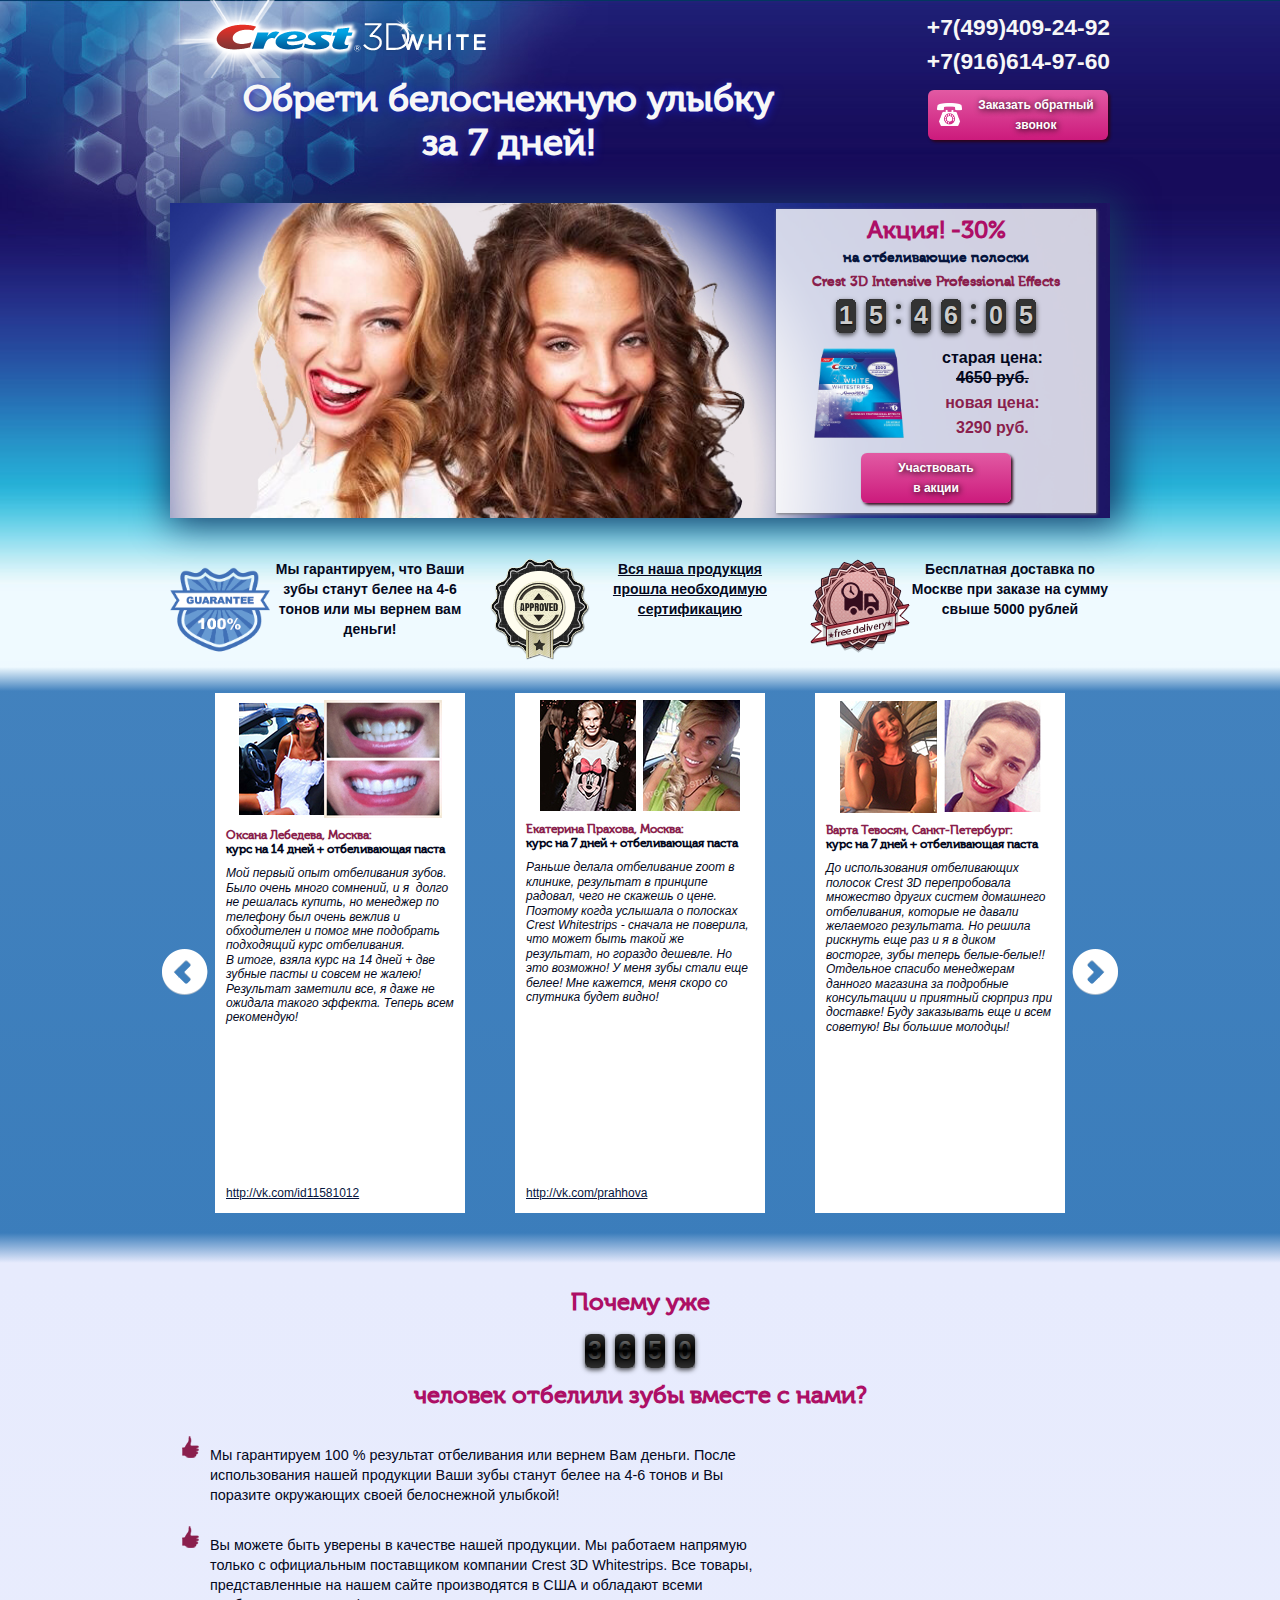
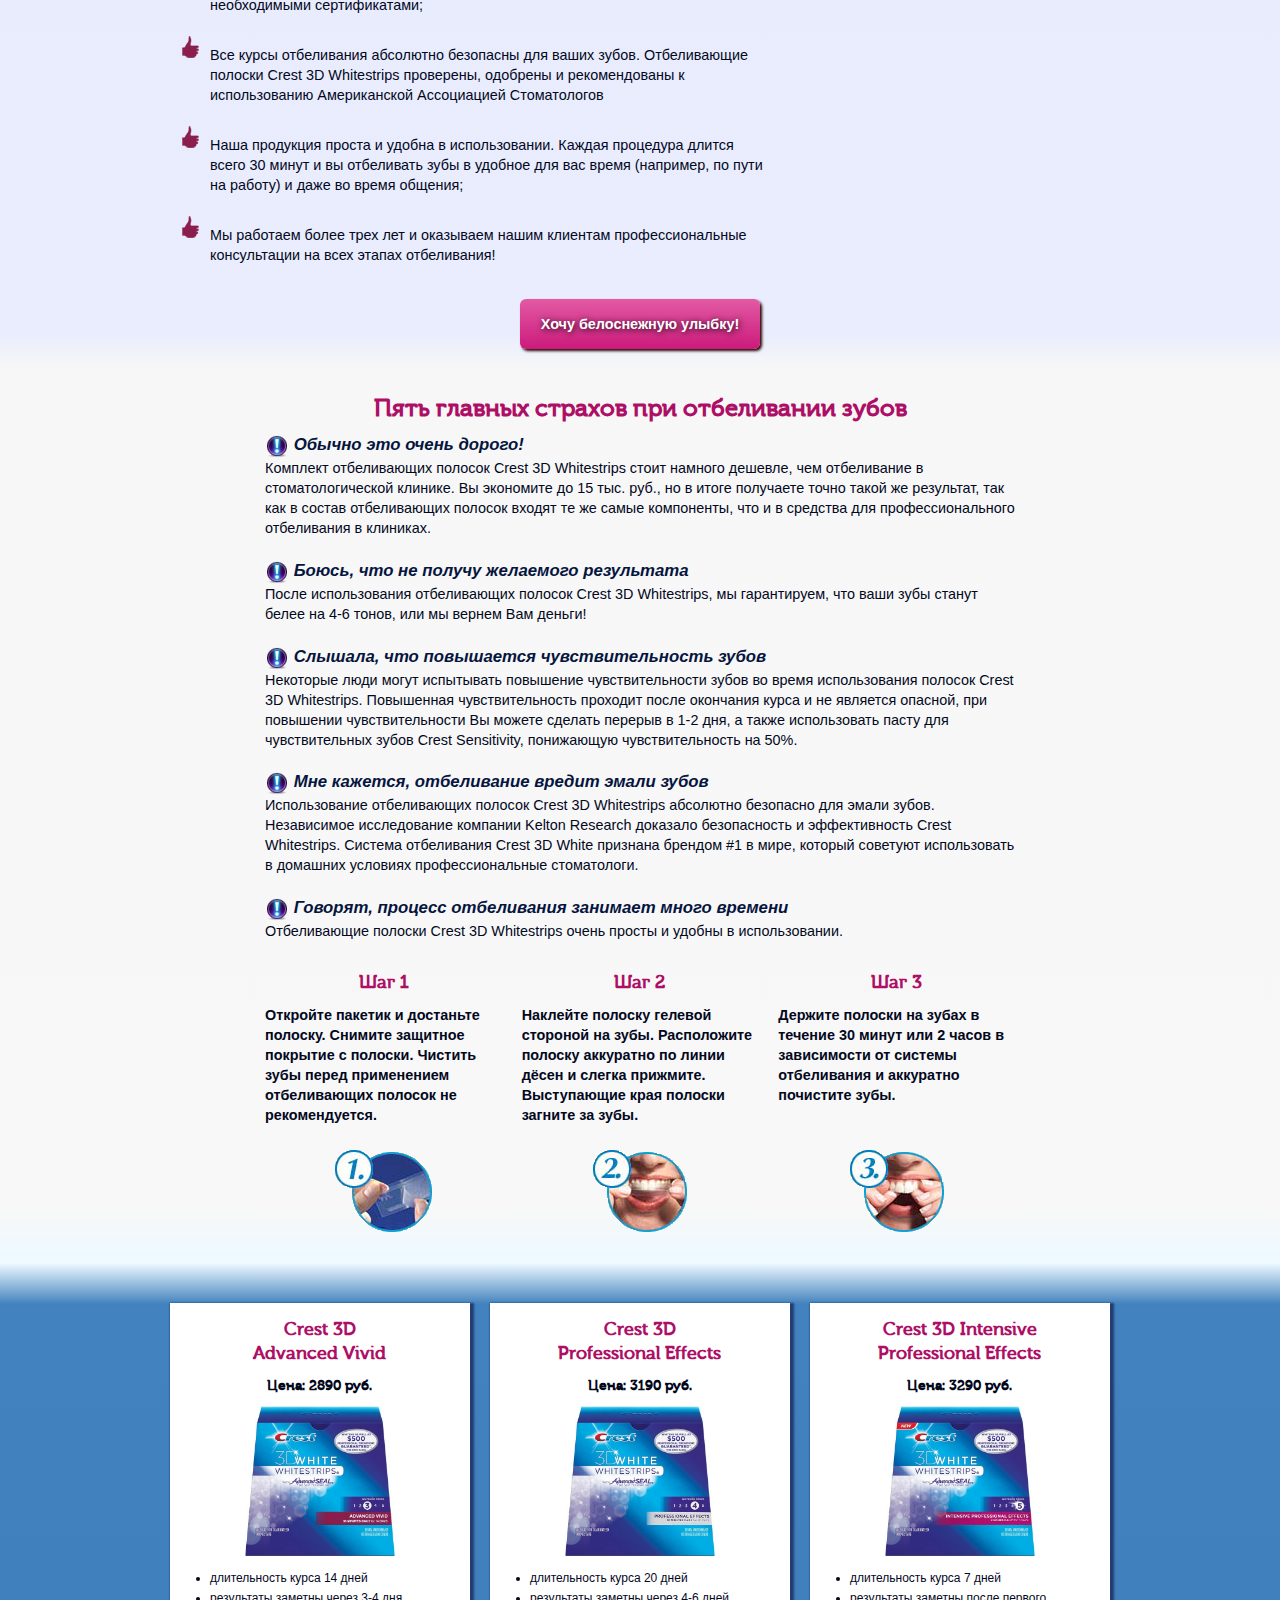
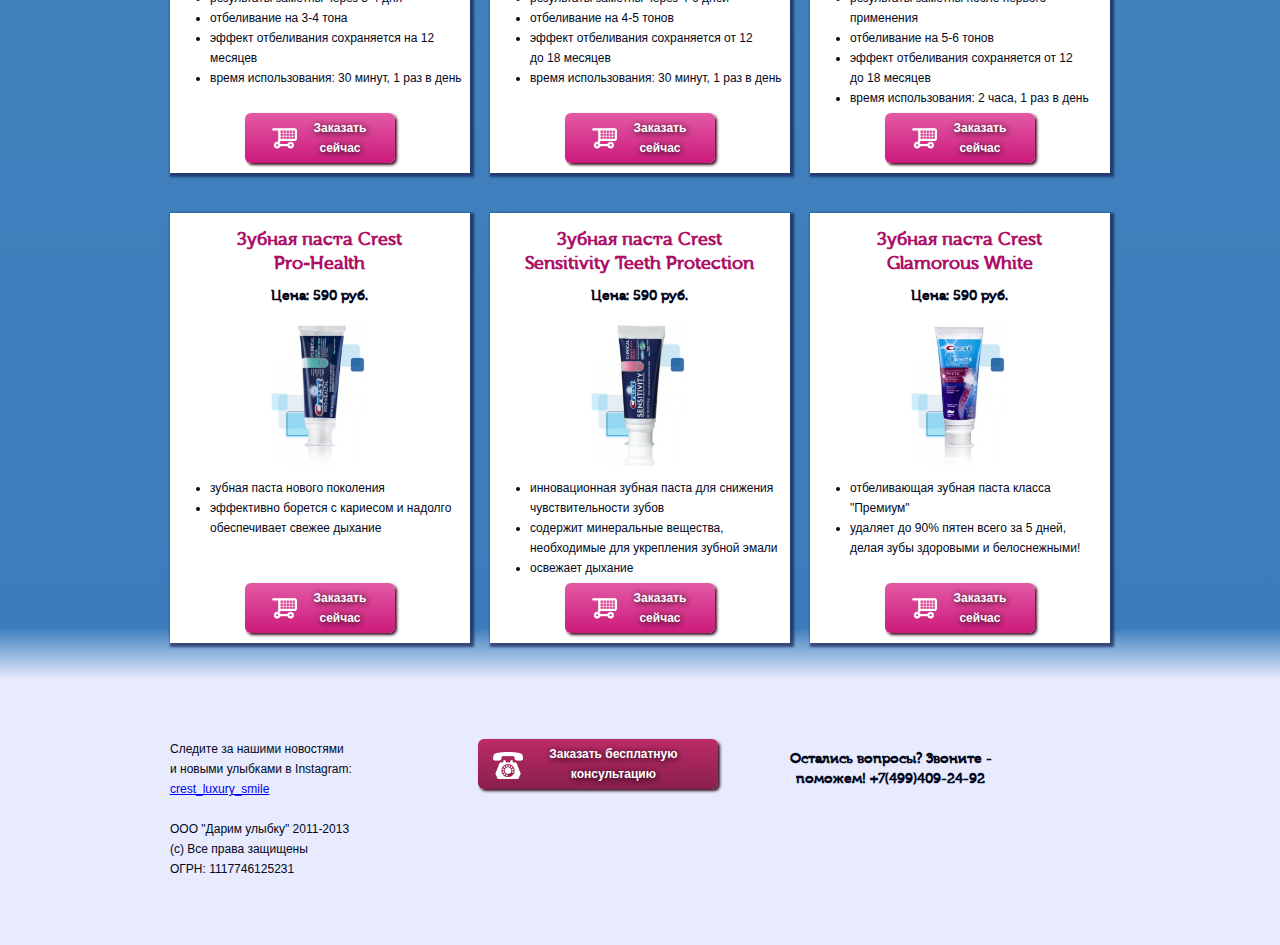
==== commit a3cae771: "day 8" ====
--- a/index.html
+++ b/index.html
@@ -3,23 +3,28 @@
 <html data-wf-site="522b3b4f90df96a2040003b8">
 	<head>
 		<meta charset="utf-8">
-		<title>WhiteStripes</title>
+		<meta name='yandex-verification' content='69bbd904350ca633' />
+
+		<title>Crest 3D - студия белоснежной улыбки</title>
 		<meta name="description" content="">
 		<meta name="viewport" content="width=device-width, initial-scale=1.0">
 		<link rel="icon" type="image/x-icon" href="https://y7v4p6k4.ssl.hwcdn.net/placeholder/favicon.ico">
 
 		<link rel="stylesheet" type="text/css" href="css/normalize.css">
+		<link rel="stylesheet" type="text/css" href="css/counter.css" />
+		<link rel="stylesheet" type="text/css" href="css/jquery.rs.carousel.css" media="all" />
+		<link rel="stylesheet" type="text/css" href="css/jquery.lightbox.css" />
+		<link rel="stylesheet" type="text/css" href="css/modal.css" />
+		<link rel="stylesheet" type="text/css" href="css/form.css" />
+		<link rel="stylesheet" type="text/css" href="css/jquery.countdown.css"> 
+		<link rel="stylesheet" type="text/css" href="css/flipclock.css"> 
+
 		<link rel="stylesheet" type="text/css" href="css/webflow.css">
 		<link rel="stylesheet" type="text/css" href="css/whitestripes.webflow.css">
-		<link rel="stylesheet" type="text/css" href="css/counter.css" />
-		<link rel="stylesheet" type="text/css" href="css/jquery.rs.carousel.css" media="all" />
-		<link rel="stylesheet" type="text/css" href="css/lightbox.css" />
-		<link rel="stylesheet" type="text/css" href="css/modal.css" />
-		<link rel="stylesheet" type="text/css" href="css/form.css" />
-
 
 		<link href='http://fonts.googleapis.com/css?family=Scada:400italic,700italic,400,700&subset=latin,cyrillic,latin-ext' rel='stylesheet' type='text/css'>
 
+		<script type="text/javascript" src="http://vk.com/js/api/openapi.js?101"></script>
 		<script type="text/javascript" src="js/jquery-1.10.2.js"></script>
 		<script type="text/javascript" src="js/vendor/jquery.ui.widget.js"></script>
 		<!-- if using touch -->
@@ -35,14 +40,22 @@
 
 		<script type="text/javascript" src="js/webflow.js"></script>
 		<script type="text/javascript" src="js/flipcounter.js"></script>
-		<script type="text/javascript" src="js/lightbox-2.6.min.js"></script>
+
 		<script type="text/javascript" src="js/form/form.js"></script>
 		<script type="text/javascript" src="js/form/messages.ru.js"></script>
 
 		<script type="text/javascript" src="js/form/parsley.js"></script>
-
-	</head><body>
-	<section class="up">
+		
+		<script type="text/javascript" src="js/vendor/prefixfree.min.js"></script>
+		<script type="text/javascript" src="js/vendor/base.js"></script>
+		<script type="text/javascript" src="js/flipclock.js"></script>
+		<script type="text/javascript" src="js/faces/HourlyCounter.js"></script>
+
+		<script type="text/javascript" src="js/vendor/jquery.lightbox.js"></script>
+
+	</head>
+<body>
+	<section class="top-site">
 		<div class="w-container content">
 			<header class="w-clearfix header">
 				<div class="logo">
@@ -52,34 +65,35 @@
 				</div>
 				
 				<div class="connection">
-					<a class="phone-link" href="callto:84994092492">+7(499)409-24-92</a>
+					<a class="phone-link" href="tel:84994092492">+7(499)409-24-92</a>
 					<br/>
-					<a class="phone-link" href="callto:89166149760">+7(916)614-97-60</a>
-
-					<div class="phone-button button">
-						<a href="#">
+					<a class="phone-link" href="tel:89166149760">+7(916)614-97-60</a>
+
+					<div class="phone-button button form-trigger">
+						<span>
 							<img src="images/buttons/phone.png" width="25">
-								Заказать бесплатный звонок	
-						</a>
-					</div>
+								Заказать обратный звонок	
+						</span>
 				</div>
 			</header>
 			<div class="w-clearfix presentation">
 				<div class="action">
-					<h3>Акция!</h3>
-					<h4 class="action-head"> Отбеливающие полоски<br/> 
-					<span class="accent">Crest 3D Intensive <br>Professional Effects<strong>-30%</strong></span></h4>
+					<h3>Акция! -30%</h3>
+					<h4 class="action-head">на отбеливающие полоски<br/> 
+					<span class="accent">Crest 3D Intensive Professional Effects</span></h4>
 
 					<div class="actions w-clearfix">
+						<div id="countdown" class="w-clearfix countdown"></div>
+
 						<img class="action-trigger" src="images/foraction.png" height="90" alt="3.jpg">
 
 						<div class="action-text">старая цена: <p class="old-price">4650 руб.</p>
-							<p class="new-price">новая цена: </p><p class="new-price">3250 руб.</p></div>
-					</div>
-					<div class="buttonsub">
-						<a href="#">
-							Участвовать в акции
-						</a>
+							<p class="new-price">новая цена: </p><p class="new-price">3290 руб.</p></div>
+					</div>
+					<div class="button form-trigger">
+						<span>
+							Участвовать <br/>в акции
+						</span>
 					</div>
 				</div>
 			</div>
@@ -91,8 +105,13 @@
 						мы вернем вам деньги!</div>
 				</div>
 				<div class="w-col w-col-4 w-clearfix">
-					<img class="bonus-face" src="images/sertif.png" width="100" alt="sertif.png">
-					<div class="guarantee">Вся наша продукция прошла необходимую сертификацию</div>
+					<a class="certificates" href="images/certificates/sert1.jpg" rel="lightbox">
+						<img class="bonus-face" src="images/sertif.png" width="100" alt="sertif.png">
+						<div class="guarantee">Вся наша продукция прошла необходимую сертификацию</div>
+					</a>
+					<a class="other-certs" href="images/certificates/sert2.jpg" rel="lightbox"></a>
+					<a class="other-certs" href="images/certificates/sert3.jpg" rel="lightbox"></a>
+					<a class="other-certs" href="images/certificates/sert4.jpg" rel="lightbox"></a>
 				</div>
 				<div class="w-col w-col-4 w-clearfix">
 					<img class="bonus-face" src="images/delivery.png" width="100" alt="phone%20rebel.jpg">
@@ -104,33 +123,145 @@
 	<section class="feedfon">
 		<div class="w-container content feedbackslide rs-carousel">
 			<ul>
-				<!-- <li>
-					<a href="img/image-1.jpg" data-lightbox="image-1" title="My caption">image #1</a>
-					<h4>Катя Прахова, Москва</h4>
-					<h5>курс на 7 дней + отбеливающая паста</h5>
-					<p>
-						Когда я решил отбелить свои зубы, то мой стоматолог посоветовал мне попробовать отбеливающие полоски Crest Whitestrips.
-						Нашел в интернете сайт we-love-smile.ru, сделал заказ, и был приятно удивлен профессионализмом команды we-love-smile, сразу чувствовалась, что люди разбираются в вопросах отбеливания и знают о чем говорят. Ну, а когда я получил свои полоски спустя всего два часа после заказа, то окончательно в этом убедился. Брал курс на 7 дней и уже после первого применения был виден эффект, на 7 же день уже все друзья наперебой интересовались, как я отбелил свои зубы. Так что, ждите новых клиентов! Желаю успехов и процветания!
-					</p>
-
-					<a href="http://vk.com/prahova">VK</a>
-				</li> -->
 				<li>
-					<img class="feed-face" src="images/feedback/small/feedsample1.jpg" alt="client2.jpg">
+					<a href="images/feedback/large/1feedphoto.jpg" target="_blank" data-toggle="lightbox"  title="Оксана Лебедева"><img src="images/feedback/small/1feedphoto.jpg"></a>
+					
+					<h4>Оксана Лебедева, Москва:</h4>
+					<h5>курс на 14 дней + отбеливающая паста </h5>
+					<p class="content">
+						Мой первый опыт отбеливания зубов. 
+						Было очень много сомнений, и я 
+						долго не решалась купить, но менеджер 
+						по телефону был очень вежлив и 
+						обходителен и помог мне подобрать 
+						подходящий курс отбеливания. 
+						<br/>
+						В итоге, взяла курс на 14 дней + две 
+						зубные пасты и совсем не жалею! 
+						Результат заметили все, я даже не 
+						ожидала такого эффекта. Теперь всем 
+						рекомендую!
+					</p>
+
+					<a target="_blank" class="vk-link" href="http://vk.com/id11581012">http://vk.com/id11581012</a>
 				</li>
 				<li>
-					<img class="feed-face" src="images/feedback/small/feedsample4.jpg" alt="client2.jpg">
+					<a href="images/feedback/large/3feedphotokatya.jpg" target="_blank" data-toggle="lightbox"  title="Екатерина Прахова"><img src="images/feedback/small/3feedphotokatya.jpg"></a>
+					
+					<h4>Екатерина Прахова, Москва:</h4>
+					<h5>курс на 7 дней + отбеливающая паста  </h5>
+					<p class="content">
+						Раньше делала отбеливание zoom 
+						в клинике, результат в принципе 
+						радовал, чего не скажешь о цене. 
+						Поэтому когда услышала о полосках 
+						Crest Whitestrips - сначала не поверила, 
+						что может быть такой же результат, 
+						но гораздо дешевле. Но это возможно! 
+						У меня зубы стали еще белее! Мне 
+						кажется, меня скоро со спутника будет 
+						видно! 
+					</p>
+
+					<a target="_blank" class="vk-link" href="http://vk.com/prahhova ">http://vk.com/prahhova </a>
 				</li>
 				<li>
-					<img class="feed-face" src="images/feedback/small/feedsample5.jpg" alt="client2.jpg">
+					<a href="images/feedback/large/4feedvarta.jpg" target="_blank" data-toggle="lightbox"  title="Варта Тевосян"><img src="images/feedback/small/4feedvarta.jpg"></a>
+					
+					<h4>Варта Тевосян, Санкт-Петербург:</h4>
+					<h5>курс на 7 дней + отбеливающая паста  </h5>
+					<p class="content">
+						До использования отбеливающих 
+						полосок Crest 3D перепробовала 
+						множество других систем домашнего 
+						отбеливания, которые не давали 
+						желаемого результата. 
+						Но решила рискнуть еще раз и я 
+						в диком восторге, зубы теперь 
+						белые-белые!! Отдельное спасибо 
+						менеджерам данного магазина за 
+						подробные консультации и приятный 
+						сюрприз при доставке! Буду заказывать 
+						еще и всем советую! Вы большие 
+						молодцы!
+					</p>
+
 				</li>
+				<li>
+					<a href="images/feedback/large/2feedphoto.jpg" target="_blank" data-toggle="lightbox"  title="Леонид Малолетов"><img src="images/feedback/small/2feedphoto.jpg"></a>
+					
+					<h4>Леонид Малолетов, Москва:</h4>
+					<h5>курс на 7 дней + паста для чувствительных зубов </h5>
+					<p class="content">
+						Когда я решил отбелить свои зубы, то
+						 мой стоматолог посоветовал мне 
+						попробовать отбеливающие полоски 
+						Crest Whitestrips. Нашел в интернете 
+						сайт we-love-smile.ru, сделал заказ, и был
+						 приятно удивлен профессионализмом 
+						команды we-love-smile, сразу 
+						чувствовалась, что люди разбираются 
+						в вопросах отбеливания и знают о чем 
+						говорят. Ну, а когда я получил свои 
+						полоски спустя всего два часа после 
+						заказа, то окончательно в этом 
+						убедился. Брал курс на 7 дней и уже 
+						после первого применения был виден 
+						эффект, на 7 же день уже все друзья 
+						наперебой интересовались, как я 
+						отбелил свои зубы. Так что, ждите 
+						новых клиентов! Желаю успехов и 
+						процветания!
+					</p>
+
+					<a target="_blank" class="vk-link" href="http://vk.com/maloletoff">http://vk.com/maloletoff</a>
+				</li>
+				<li>
+					<a href="images/feedback/large/6feedphoto.jpg" target="_blank" data-toggle="lightbox"  title="Анастасия Тулякова"><img src="images/feedback/small/6feedphoto.jpg"></a>
+					
+					<h4>Анастасия Тулякова, Москва:</h4>
+					<h5>курс на 7 дней + 2 пасты </h5>
+					<p class="content">
+						Заказала полосочки на 7 дней для 
+						молодого человека,привезли через час:)
+						в первый день использования чуть-
+						чуть болели зубки,завтра последний 
+						день, цвет зубов-небо и земля)))
+						белые-белые)))счастью нет предела)))
+						отличный сервис и замечательные 
+						полосочки)всем советую!!!) лиентов! 
+						Желаю успехов и процветания!
+					</p>
+
+					<a target="_blank" class="vk-link" href="http://vk.com/tulyakovaanastasia">http://vk.com/tulyakovaanastasia</a>
+				</li>
+				<li>
+					<a href="images/feedback/large/5feedaida.jpg" target="_blank" data-toggle="lightbox"  title="Аида"><img src="images/feedback/small/5feedaida.jpg"></a>
+					
+					<h4>Аида, Екатеринбург: :</h4>
+					<h5>курс на 20 дней + паста для чувствительных зубов</h5>
+					<p class="content">
+						Мне посоветовала эти отбеливающие полоски подруга. 
+						Сама бы я не решилась, так как у меня 
+						повышенная чувствительность зубов. 
+						Но менеджеры сайта рассказали мне, что формула Crest Whitestrips содержит компоненты, используемые стоматологами при профессиональном отбеливании зубов.
+						<br/>
+						Кстати вначале может быть легкая боль в зубах во время отбеливания,это нормально,потом после 5 полоски ее уже нет.
+						Но, когда видишь результат отбеливания, то сразу про все забываешь! Я даже не думала, что мои зубы могут быть такими белыми!Вообщем не бойтесь, заказывайте и радуйте всех своей белоснежной ослепительной улыбкой!!!
+					</p>
+
+					<!-- <a target="_blank" class="vk-link" href="http://vk.com/tulyakovaanastasia">http://vk.com/tulyakovaanastasia</a> -->
+				</li>
+
 			</ul>
 		</div>
 	</section>
 	<section class="why513">
 		<div class="w-container content advantages-container">
-			<div>
-				<h3>Почему уже 513 человек отбелили зубы вместе с нами?</h3>
+
+				<h3>Почему уже <br/>
+					<div id="upcounter"> </div>
+					<br/> человек отбелили зубы вместе с нами?</h3>
 				<div class="w-row ">
 					<div class="w-col w-col-8 w-clearfix">
 						<div class="w-embed adv-list">
@@ -149,14 +280,19 @@
 						</div>
 					</div>
 					<div class="w-col w-col-4 w-clearfix group">
-						<img class="group" src="images/vkgroup.png" width="300" alt="vkgroup.png">
-					</div>
-				</div>
-			</div>
-			<div class="button catalog-button">
-				<a href="#">
+
+
+					<!-- VK Widget -->
+					<div class="w-col w-col-4 w-clearfix group" id="vk_groups"></div>
+					<script type="text/javascript">
+						VK.Widgets.Group("vk_groups", {mode: 0, width: "300", height: "418"}, 54816472);
+					</script>
+				</div>
+			</div>
+			<div class="button form-trigger catalog-button">
+				<span>
 					Хочу белоснежную улыбку!
-				</a>
+				</span>
 			</div>
 		</div>
 	</section>
@@ -222,35 +358,10 @@
 			</div>
 		</div>
 	</section>
-	<section class="allgoods">
+	<section id="catalog" class="allgoods">
 		<div class="w-container content goods-container">
 		<div class="goods">
 			<div class="w-row">
-				<div class="w-col w-col-4 good">
-					<div class= 	"card">
-						<h4>Crest 3D Intensive</br>
-						Professional Effects</h4>
-						<h5>Цена: 3250 руб.</h5>
-						<img class="goods-face" src="images/1.jpg" height="150" alt="3.jpg">
-						<div class="w-embed">
-							<ul>
-								<li>длительность курса 7 дней</li>
-								<li>результаты заметны после первого применения</li>
-								<li>отбеливание на 5-6 тонов</li>
-								<li>эффект отбеливания сохраняется от 12<br/>
-								 до 18 месяцев</li>
-								<li>время использования: 2 часа, 1 раз в день</li>
-							</ul>
-						</div>
-						<div class="button">
-							<a href="#">
-								<img src="images/buttons/cart.png" width="30">
-
-								Заказать сейчас
-							</a>
-						</div>
-					</div>
-				</div>
 				<div class="w-col w-col-4 good">
 					<div class="card">
 						<h4>Crest 3D</br>
@@ -266,12 +377,11 @@
 								<li>время использования: 30 минут, 1 раз в день</li>
 							</ul>
 						</div>
-						<div class="button">
-							<a href="#">
+						<div class="form-trigger button">
+							<span>
 								<img src="images/buttons/cart.png" width="30">
-
 								Заказать сейчас
-							</a>
+							</span>
 						</div>
 					</div>
 				</div>
@@ -291,21 +401,85 @@
 								<li>время использования: 30 минут, 1 раз в день</li>
 							</ul>
 						</div>
-						<div class="button">
-							<a  href="#">
+						<div class="form-trigger button">
+							<span>
 								<img src="images/buttons/cart.png" width="30">
-
 								Заказать сейчас
-
-							</a>
-						</div>
-					</div>
-				</div>
-			</div>
-		</div>
-		<div class="goods2">
-			<div class="w-row">
+							</span>
+						</div>
+					</div>
+				</div>
 				<div class="w-col w-col-4 good">
+					<div class= 	"card">
+						<h4>Crest 3D Intensive</br>
+						Professional Effects</h4>
+						<h5>Цена: 3290 руб.</h5>
+						<img class="goods-face" src="images/1.jpg" height="150" alt="3.jpg">
+						<div class="w-embed">
+							<ul>
+								<li>длительность курса 7 дней</li>
+								<li>результаты заметны после первого применения</li>
+								<li>отбеливание на 5-6 тонов</li>
+								<li>эффект отбеливания сохраняется от 12<br/>
+								 до 18 месяцев</li>
+								<li>время использования: 2 часа, 1 раз в день</li>
+							</ul>
+						</div>
+						<div class="form-trigger button">
+							<span>
+								<img src="images/buttons/cart.png" width="30">
+								Заказать сейчас
+							</span>
+						</div>
+					</div>
+				</div>
+			</div>
+			<div class="goods2">
+				<div class="w-row">
+
+					<div class="w-col w-col-4 good">
+						<div class="card">
+							<h4>Зубная паста Crest</br> 
+							Pro-Health</h4>
+							<h5>Цена: 590 руб.</h5>
+							<img class="goods-face" src="images/5.jpg" height="150" alt="5.jpg">
+							<div class="w-embed">
+								<ul>
+									<li>зубная паста нового поколения</li>
+									<li>эффективно борется с кариесом и надолго обеспечивает свежее дыхание</li>
+								</ul>
+							</div>
+							<div class="form-trigger button">
+								<span>
+									<img src="images/buttons/cart.png" width="30">
+									Заказать сейчас
+								</span>
+							</div>
+						</div>
+					</div>
+
+					<div class="w-col w-col-4 good">
+						<div class="card">
+							<h4>Зубная паста Crest</br> 
+							Sensitivity Teeth Protection</h4>
+							<h5>Цена: 590 руб.</h5>
+							<img class="goods-face" src="images/4.jpg" height="150" alt="4.jpg">
+							<div class="w-embed">
+								<ul>
+									<li>инновационная зубная паста для снижения чувствительности зубов</li>
+									<li>содержит минеральные вещества, необходимые для укрепления зубной эмали</li>
+									<li>освежает дыхание</li>
+								</ul>
+							</div>
+							<div class="form-trigger button">
+								<span>
+									<img src="images/buttons/cart.png" width="30">
+									Заказать сейчас
+								</span>
+							</div>
+						</div>
+					</div>
+					<div class="w-col w-col-4 good">
 						<div class="card">
 						<h4>Зубная паста Crest</br> 
 						Glamorous White</h4>
@@ -318,61 +492,17 @@
 									 делая зубы здоровыми и белоснежными!</li>
 								</ul>
 							</div>
-						<div class="button">
-							<a  href="#">
-								<img src="images/buttons/cart.png" width="30">
-
-								Заказать сейчас
-							</a>
-						 </div>
-					</div>
-				</div>
-
-				<div class="w-col w-col-4 good">
-					<div class="card">
-						<h4>Зубная паста Crest</br> 
-						Pro-Health</h4>
-						<h5>Цена: 590 руб.</h5>
-						<img class="goods-face" src="images/5.jpg" height="150" alt="5.jpg">
-						<div class="w-embed">
-							<ul>
-								<li>зубная паста нового поколения</li>
-								<li>эффективно борется с кариесом и надолго обеспечивает свежее дыхание</li>
-							</ul>
-						</div>
-						<div class="button">
-							<a href="#">
-								<img src="images/buttons/cart.png" width="30">
-
-								Заказать сейчас
-							</a>
-						</div>
-					</div>
-				</div>
-
-				<div class="w-col w-col-4 good">
-					<div class="card">
-						<h4>Зубная паста Crest</br> 
-						Sensitivity Teeth Protection</h4>
-						<h5>Цена: 590 руб.</h5>
-						<img class="goods-face" src="images/4.jpg" height="150" alt="4.jpg">
-						<div class="w-embed">
-							<ul>
-								<li>инновационная зубная паста для снижения чувствительности зубов</li>
-								<li>содержит минеральные вещества, необходимые для укрепления зубной эмали</li>
-								<li>освежает дыхание</li>
-							</ul>
-						</div>
-						<div class="button">
-							<span>
-								<img src="images/buttons/cart.png" width="30">
-								Заказать сейчас
-							</span>
-						</div>
-					</div>
-				</div>
-			</div>
-		</div>
+							<div class="form-trigger button">
+								<span>
+									<img src="images/buttons/cart.png" width="30">
+									Заказать сейчас
+								</span>
+							</div>
+						</div>
+					</div>
+
+				</div>
+			</div>
 		</div>
 	</section>
 
@@ -383,7 +513,7 @@
 				<div class="w-col w-col-4">
 					Следите за нашими новостями<br/>
 					и новыми улыбками в Instagram:<br/>
-					<a href="instagram.com">crest_luxury_smile</a><br/>
+					<a target="_blank" href="http://instagram.com/crest_luxury_smile">crest_luxury_smile</a><br/>
 					<br/>
 
 					ООО "Дарим улыбку" 2011-2013<br/>
@@ -394,11 +524,11 @@
 				</div>
 
 				<div class="w-col w-col-4">
-					<div class="back-call buttonsub">
-						<a  href="#">
+					<div class="form-trigger button back-call buttonsub">
+						<span>
 							<img src="images/buttons/phone.png" width="30"></img>
 							Заказать бесплатную консультацию
-						</a>
+						</span>
 					</div>
 				</div>
 				<div class="w-col w-col-4">
@@ -424,26 +554,15 @@
 				</div>
 				<div class="input-group">
 					<label>Телефон</label> 
-					<input name="phone" type="text" required="required"></input>
+					<input name="phone" type="text" data-required="true"></input>
 				</div>
 				<div class="input-group">
-					<label>Email</label> 
-					<input name='email' type="text" data-type="email" data-trigger="change" required="required"></input>
-				</div>
-				<div>
-					<label>Модель</label>
-					<select id="model" name="model">
-					  <option value="ab-big">angry birds (big)</option>
-					  <option value="ab-small">angry birds (small)</option>
-					  <option value="turnik-standard">Турник „Стандарт” </option>
-					  <option value="turnik-leto">Турник „Лето - 2013”</option>
-					  <option value="maugli">Пьяная лестница</option>
-					</select>
-				</div>
-				<div class="input-group">
-					<label>Вопросы и комментарии</label>
+					<label>Комментарии</label>
 					<textarea name="comment"></textarea>
 				</div>
+					<p class="disclaimer">
+						Мы гарантируем, что ваши данные не будут переданы третьим лицам или использоваться в спам-рассылках.
+					</p>
 				<input type="hidden" name="submitted" id="submitted" value="true" />
 
 				<div class="form-controls">
@@ -454,6 +573,32 @@
 		</div>
 	</div>
 	<script type="text/javascript" src="js/main.js"></script>
-
+	<!-- Yandex.Metrika counter -->
+	 <script type="text/javascript">
+	(function (d, w, c) {
+	    (w[c] = w[c] || []).push(function() {
+	        try {
+	            w.yaCounter22341160 = new Ya.Metrika({id:22341160,
+	                    webvisor:true,
+	                    clickmap:true,
+	                    trackLinks:true,
+	                    accurateTrackBounce:true});
+	        } catch(e) { }
+	    });
+
+	    var n = d.getElementsByTagName("script")[0],
+	        s = d.createElement("script"),
+	        f = function () { n.parentNode.insertBefore(s, n); };
+	    s.type = "text/javascript";
+	    s.async = true;
+	    s.src = (d.location.protocol == "https:" ? "https:" : "http:") + "//mc.yandex.ru/metrika/watch.js";
+
+	    if (w.opera == "[object Opera]") {
+	        d.addEventListener("DOMContentLoaded", f, false);
+	    } else { f(); }
+	})(document, window, "yandex_metrika_callbacks");
+	// </script>
+	<noscript><div><img src="//mc.yandex.ru/watch/22341160" style="position:absolute; left:-9999px;" alt="" /></div></noscript>
+	<!-- /Yandex.Metrika counter -->
 </body>
 </html>
--- a/css/modal.css
+++ b/css/modal.css
@@ -77,7 +77,6 @@
 	text-align: center;
 	font-size: 2.4em;
 	font-weight: 300;
-	opacity: 0.8;
 	background: rgba(0,0,0,0.1);
 	border-radius: 3px 3px 0 0;
 }
--- a/css/form.css
+++ b/css/form.css
@@ -3,7 +3,7 @@
 }
 
 .md-content h3 {
-	color: #e67e22;
+	color: white;
 }
 
 form {
@@ -24,11 +24,16 @@
 	height: 3em;
 	border: none;
 	background: none;
-	font-size: 1em;
+	font-size: 1.1em;
 	background-color: rgba(0,0,0,0.3);
 	color: white;
 	display: inline-block;
 }
+form .submit-button {
+	background-color: rgba(226,90,163,1);
+	text-shadow: 1px 1px 2px rgba(0, 0, 0, 0.5);
+}
+
 form .form-controls {
 	width: 100%;
 	margin-top: 5%;
@@ -41,6 +46,13 @@
 	content: "";
 }
 
+.disclaimer {
+	text-align: center;
+	font-size: 1.2em;
+	color: black;
+	font-weight: bold;
+}
+
 .error-panel {
 	padding: 0 !important;
 	background-color: yellow;
--- a/css/flipclock.css
+++ b/css/flipclock.css
@@ -0,0 +1,314 @@
+/* Reset */
+.flip-clock-wrapper * {
+    margin: 0;
+    padding: 0;
+    -webkit-box-sizing: border-box;
+    -moz-box-sizing: border-box;
+    -o-box-sizing: border-box;
+    box-sizing: border-box;
+}
+
+.flip-clock-wrapper a {
+    cursor: pointer;
+    text-decoration: none;
+    color: #ccc;
+}
+
+.flip-clock-wrapper a:hover {
+    color: #fff;
+}
+
+.flip-clock-wrapper ul {
+    list-style: none
+}
+
+.flip-clock-wrapper.clearfix:before,
+.flip-clock-wrapper.clearfix:after {
+    content: " ";
+    display: table;
+}
+
+.flip-clock-wrapper.clearfix:after {
+    clear: both;
+}
+
+.flip-clock-wrapper.clearfix {
+    *zoom: 1;
+}
+
+/* Main */
+
+.flip-clock-wrapper {
+    min-height: 100%;
+    font: normal 11px "Helvetica Neue", Helvetica, sans-serif;
+    -webkit-user-select: none;
+}
+
+.flip-clock-meridium {
+	background: none;
+	box-shadow: 0 0 0 !important;
+	font-size: 36px !important;
+	color: rgb(49, 51, 51);
+	bottom: 10px;
+}
+
+
+.flip-clock-wrapper {
+    text-align: center;
+    position: relative;
+    width: 100%;
+    margin: 1em;
+}
+
+/* Skeleton */
+
+.flip-clock-wrapper ul {
+    position: relative;
+    float: left;
+    margin: 5px;
+    width: 20px;
+    height: 34px;
+    font-size: 30px;
+    font-weight: bold;
+    line-height: 33px;
+    border-radius: 6px;
+    box-shadow: 0 2px 5px rgba(0, 0, 0, .7);
+}
+
+.flip-clock-wrapper ul li {
+    z-index: 1;
+    position: absolute;
+    left: 0;
+    top: 0;
+    width: 100%;
+    height: 100%;
+
+}
+
+.flip-clock-wrapper ul li:first-child {
+    z-index: 2;
+}
+
+.flip-clock-wrapper ul li a {
+    display: block;
+    height: 100%;
+    perspective: 80px;
+    margin: 0 !important;
+    overflow: visible !important;
+}
+
+.flip-clock-wrapper ul li a div {
+    z-index: 1;
+    position: absolute;
+    left: 0;
+    width: 100%;
+    height: 50%;
+    overflow: hidden;
+}
+
+.flip-clock-wrapper ul li a div .shadow {
+    position: absolute;
+    width: 100%;
+    height: 100%;
+    z-index: 2;
+}
+
+.flip-clock-wrapper ul li a div.up {
+    transform-origin: 50% 100%;
+    top: 0;
+}
+
+.flip-clock-wrapper ul li a div.up:after {
+  content: "";
+  position:absolute;
+  top:44px;
+  left:0;
+  z-index: 5;
+    width: 100%;
+  height: 3px;
+  background-color: rgba(0,0,0,.4);
+}
+
+.flip-clock-wrapper ul li a div.down {
+    transform-origin: 50% 0%;
+    bottom: 0;
+}
+
+.flip-clock-wrapper ul li a div div.inn {
+    position: absolute;
+    left: 0;
+    z-index: 1;
+    width: 100%;
+    height: 200%;
+    color: #ccc;
+    text-shadow: 0 1px 2px #000;
+    text-align: center;
+    background-color: #333;
+    border-radius: 6px;
+    font-size: 25px;
+}
+
+.flip-clock-wrapper ul li a div.up div.inn {
+    top: 0;
+
+}
+
+.flip-clock-wrapper ul li a div.down div.inn {
+    bottom: 0;
+}
+
+/* PLAY */
+
+.flip-clock-wrapper ul.play li.flip-clock-before {
+    z-index: 3;
+}
+
+.flip-clock-wrapper ul.play li.flip-clock-active {
+    animation: asd .5s .5s linear both;
+    z-index: 2;
+}
+
+.flip-clock-divider {
+	float: left;
+	display: inline-block;
+	position: relative;
+	width: 15px;
+	height: 40px;
+}
+
+.flip-clock-divider:first-child { width: 0; }
+
+.flip-clock-dot { 
+	display: block;
+	background: rgb(50, 52, 52);
+	width: 5px;
+	height: 5px;
+	position: absolute;
+	border-radius: 1000px;
+	box-shadow: 0 0 5px rgba(0, 0, 0, .5);
+}
+
+.flip-clock-divider .flip-clock-label {
+	position: absolute;
+	top: -1.5em;
+	right: -86px;
+	color: black;
+	text-shadow: none;
+}
+
+.flip-clock-divider.minutes .flip-clock-label { right: -88px; }
+.flip-clock-divider.seconds .flip-clock-label { right: -91px; }
+
+.flip-clock-dot.top { 
+	top: 10px;
+	left: 5px;
+}
+
+.flip-clock-dot.bottom { 
+	bottom: 10px;
+	left: 5px;
+}
+
+@keyframes asd {
+    0% {
+        z-index: 2;
+    }
+    5% {
+        z-index: 4;
+    }
+    100% {
+        z-index: 4;
+    }
+}
+
+.flip-clock-wrapper ul.play li.flip-clock-active .down {
+    z-index: 2;
+    animation: turn .5s .5s linear both;
+}
+
+@keyframes turn {
+    0% {
+        transform: rotateX(90deg);
+    }
+    100% {
+        transform: rotateX(0deg);
+    }
+}
+
+.flip-clock-wrapper ul.play li.flip-clock-before .up {
+    z-index: 2;
+    animation: turn2 .5s linear both;
+}
+
+@keyframes turn2 {
+    0% {
+        transform: rotateX(0deg);
+    }
+    100% {
+        transform: rotateX(-90deg);
+    }
+}
+
+.flip-clock-wrapper ul li.flip-clock-active { z-index: 3; }
+
+/* SHADOW */
+
+.flip-clock-wrapper ul.play li.flip-clock-before .up .shadow {
+    background: -moz-linear-gradient(top, rgba(0, 0, 0, .1) 0%, rgba(0, 0, 0, 1) 100%);
+    background: -webkit-gradient(linear, left top, left bottom, color-stop(0%, rgba(0, 0, 0, .1)), color-stop(100%, rgba(0, 0, 0, 1)));
+    background: linear-gradient(top, rgba(0, 0, 0, .1) 0%, rgba(0, 0, 0, 1) 100%);
+    background: -o-linear-gradient(top, rgba(0, 0, 0, .1) 0%, rgba(0, 0, 0, 1) 100%);
+    background: -ms-linear-gradient(top, rgba(0, 0, 0, .1) 0%, rgba(0, 0, 0, 1) 100%);
+    background: linear-gradient(to bottom, rgba(0, 0, 0, .1) 0%, rgba(0, 0, 0, 1) 100%);
+    animation: show .5s linear both;
+}
+
+.flip-clock-wrapper ul.play li.flip-clock-active .up .shadow {
+    background: -moz-linear-gradient(top, rgba(0, 0, 0, .1) 0%, rgba(0, 0, 0, 1) 100%);
+    background: -webkit-gradient(linear, left top, left bottom, color-stop(0%, rgba(0, 0, 0, .1)), color-stop(100%, rgba(0, 0, 0, 1)));
+    background: linear-gradient(top, rgba(0, 0, 0, .1) 0%, rgba(0, 0, 0, 1) 100%);
+    background: -o-linear-gradient(top, rgba(0, 0, 0, .1) 0%, rgba(0, 0, 0, 1) 100%);
+    background: -ms-linear-gradient(top, rgba(0, 0, 0, .1) 0%, rgba(0, 0, 0, 1) 100%);
+    background: linear-gradient(to bottom, rgba(0, 0, 0, .1) 0%, rgba(0, 0, 0, 1) 100%);
+    animation: hide .5s .3s linear both;
+}
+
+/*DOWN*/
+
+.flip-clock-wrapper ul.play li.flip-clock-before .down .shadow {
+    background: -moz-linear-gradient(top, rgba(0, 0, 0, 1) 0%, rgba(0, 0, 0, .1) 100%);
+    background: -webkit-gradient(linear, left top, left bottom, color-stop(0%, rgba(0, 0, 0, 1)), color-stop(100%, rgba(0, 0, 0, .1)));
+    background: linear-gradient(top, rgba(0, 0, 0, 1) 0%, rgba(0, 0, 0, .1) 100%);
+    background: -o-linear-gradient(top, rgba(0, 0, 0, 1) 0%, rgba(0, 0, 0, .1) 100%);
+    background: -ms-linear-gradient(top, rgba(0, 0, 0, 1) 0%, rgba(0, 0, 0, .1) 100%);
+    background: linear-gradient(to bottom, rgba(0, 0, 0, 1) 0%, rgba(0, 0, 0, .1) 100%);
+    animation: show .5s linear both;
+}
+
+.flip-clock-wrapper ul.play li.flip-clock-active .down .shadow {
+    background: -moz-linear-gradient(top, rgba(0, 0, 0, 1) 0%, rgba(0, 0, 0, .1) 100%);
+    background: -webkit-gradient(linear, left top, left bottom, color-stop(0%, rgba(0, 0, 0, 1)), color-stop(100%, rgba(0, 0, 0, .1)));
+    background: linear-gradient(top, rgba(0, 0, 0, 1) 0%, rgba(0, 0, 0, .1) 100%);
+    background: -o-linear-gradient(top, rgba(0, 0, 0, 1) 0%, rgba(0, 0, 0, .1) 100%);
+    background: -ms-linear-gradient(top, rgba(0, 0, 0, 1) 0%, rgba(0, 0, 0, .1) 100%);
+    background: linear-gradient(to bottom, rgba(0, 0, 0, 1) 0%, rgba(0, 0, 0, .1) 100%);
+    animation: hide .5s .3s linear both;
+}
+
+@keyframes show {
+    0% {
+        opacity: 0;
+    }
+    100% {
+        opacity: 1;
+    }
+}
+
+@keyframes hide {
+    0% {
+        opacity: 1;
+    }
+    100% {
+        opacity: 0;
+    }
+}--- a/css/whitestripes.webflow.css
+++ b/css/whitestripes.webflow.css
@@ -125,7 +125,7 @@
 	box-shadow: rgba(46, 3, 20, 0.95) 2px 2px 3px 0px;
 }
 
-.buttonsub a {
+.buttonsub span {
 	vertical-align: middle;
 	display: table-cell;
 	color: white;
@@ -146,6 +146,7 @@
 	float: none;
 }
 .group {
+	padding-top: 10px;
 	display: block;
 	margin-right: auto;
 	margin-left: auto;
@@ -154,13 +155,21 @@
 .bonus-face {
 	float: left;
 }
+
+.certificates {
+	color: #03081D;
+}
+
+
 .adv-list {
 	padding-right: 20px;
 	float: left;
 }
 
 .action-head {
-	
+	margin: 0; 
+	font-size: 1.2em;
+	font-weight: bold;
 	color: #06153d;
 }
 @media (max-width: 991px) {
@@ -229,12 +238,12 @@
 		margin-top: 1em;
 	}
 
-	.phone-button a {
-		width: 170px;
+	.phone-button span {
+		width: 180px;
 		padding: 4px 9px;
 	}
 
-	.phone-button a img {
+	.phone-button span img {
 		display: inline-block;
 		float: left;
 		margin-top: 8px;
@@ -242,7 +251,7 @@
 	}
 
 /** presentation */
-	.up {
+	.top-site {
 		background-image: url(../images/crest-ph-bg.jpg);
 		box-shadow: white 0px 0px 6px 0px;
 	}
@@ -274,14 +283,13 @@
 	}
 
 	.action h3 {
+		margin-bottom: 0;
 		margin-top: 5px;
 	}
 
 	.actions {
 		position: static;
 		display: block;
-		padding-top: 10px;
-
 	}
 
 	.action-trigger {
@@ -300,6 +308,12 @@
 
 	.accent{
 		color: #8a1f4d;
+	}
+
+	.countdown {
+		margin: 0 auto;
+		margin-bottom: 10px;
+		width: 210px;
 	}
 
 
@@ -377,12 +391,15 @@
 		width: 240px;
 	}
 
-	.catalog-button a {
+	.catalog-button span {
 		width: 240px;
 		font-size: 1.2em;
 	}
 
 
+	#upcounter {
+		display: inline-block;
+	}
 /*  feedbacks*/
 	.feedback {
 		position: static;
@@ -447,14 +464,16 @@
 
 	/* carousel */
 		.feedbackslide {
+			padding: 0 30px;
 			position: relative;
+			max-width: 960px;
 		}
 
 		.feedbackslide li {
 			width: 250px;
 		}
 		.rs-carousel-horizontal .rs-carousel-item {
-			margin: 0 3em;
+			margin: 0 25px;
 		}
 
 		.rs-carousel-action {
@@ -466,8 +485,8 @@
 			right: 0;
 			top: 50%;
 			background: url(../images/feedback/arrow-right.png) no-repeat;
-			width: 16px;
-			height: 30px;
+			width: 50px;
+			height: 50px;
 		}
 
 		.rs-carousel-action-prev {
@@ -475,10 +494,45 @@
 			left: 0;
 			top: 50%;
 			background: url(../images/feedback/arrow-left.png) no-repeat;
-			width: 16px;
-			height: 30px;
-		}
-
+			width: 50px;
+			height: 50px;
+		}
+
+		.rs-carousel-item {
+			background-color: white;
+			text-align: left;
+			padding: 7px 11px;
+			font-size: 12px;
+			height: 520px;
+			position: relative;
+		}
+
+		.rs-carousel-item img {
+			margin: 0 auto;
+			display: block;
+		}
+
+		.rs-carousel-item .content {
+			line-height: 1.2em;
+			font-style: italic;
+		}
+		.rs-carousel-item .vk-link {
+			position: absolute;
+			bottom: 10px;
+			color: #06153e;
+		}
+		.rs-carousel-item h4,  .rs-carousel-item h5 {
+			text-align: left;
+			font-size: 1em;
+			line-height: 1.2em;
+		}
+		.rs-carousel-item h5 {
+			margin-top: 0;
+		}
+		.rs-carousel-item h4 {
+			color: #8a1f4d;
+			margin-bottom: 0;
+		}
 /* catalog */
 
 	.good {
@@ -550,7 +604,7 @@
 		width: 240px;
 	}
 
-	.back-call a {
+	.back-call span {
 		width: 240px;
 	}
 
